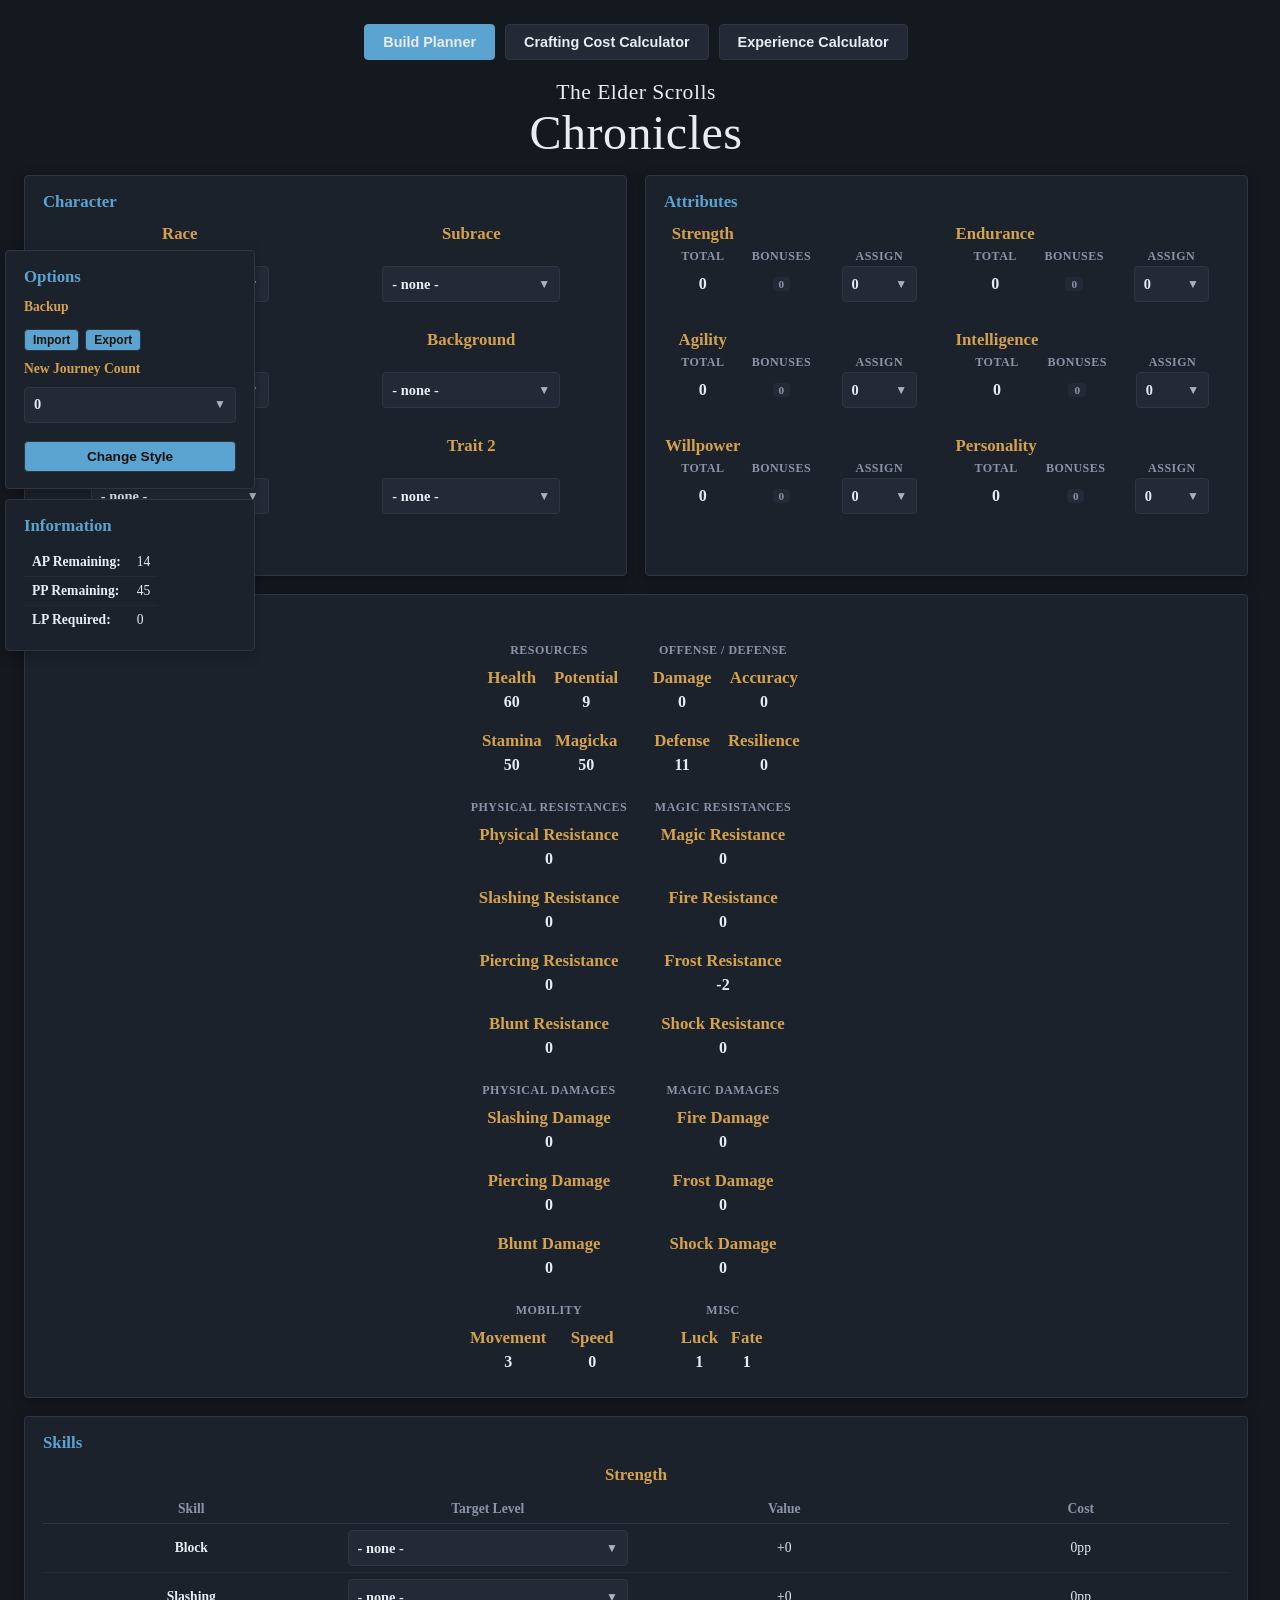
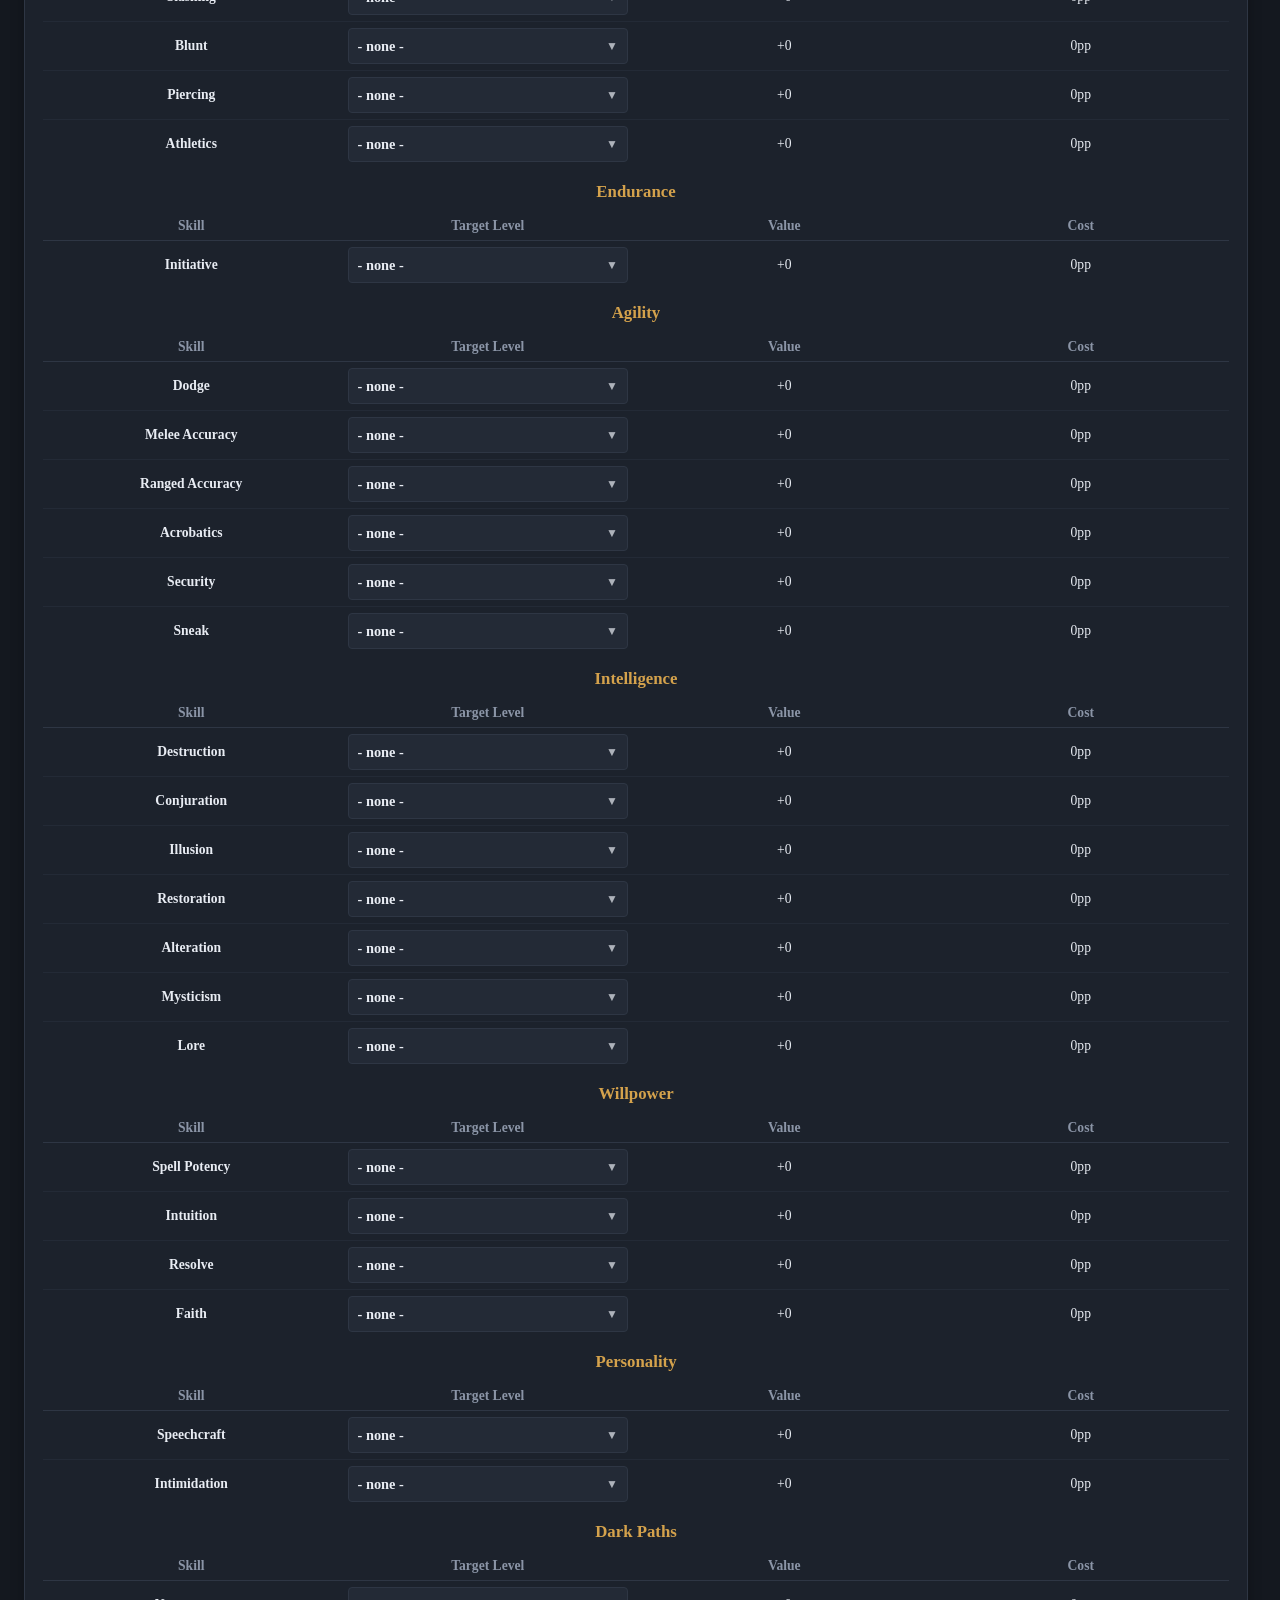
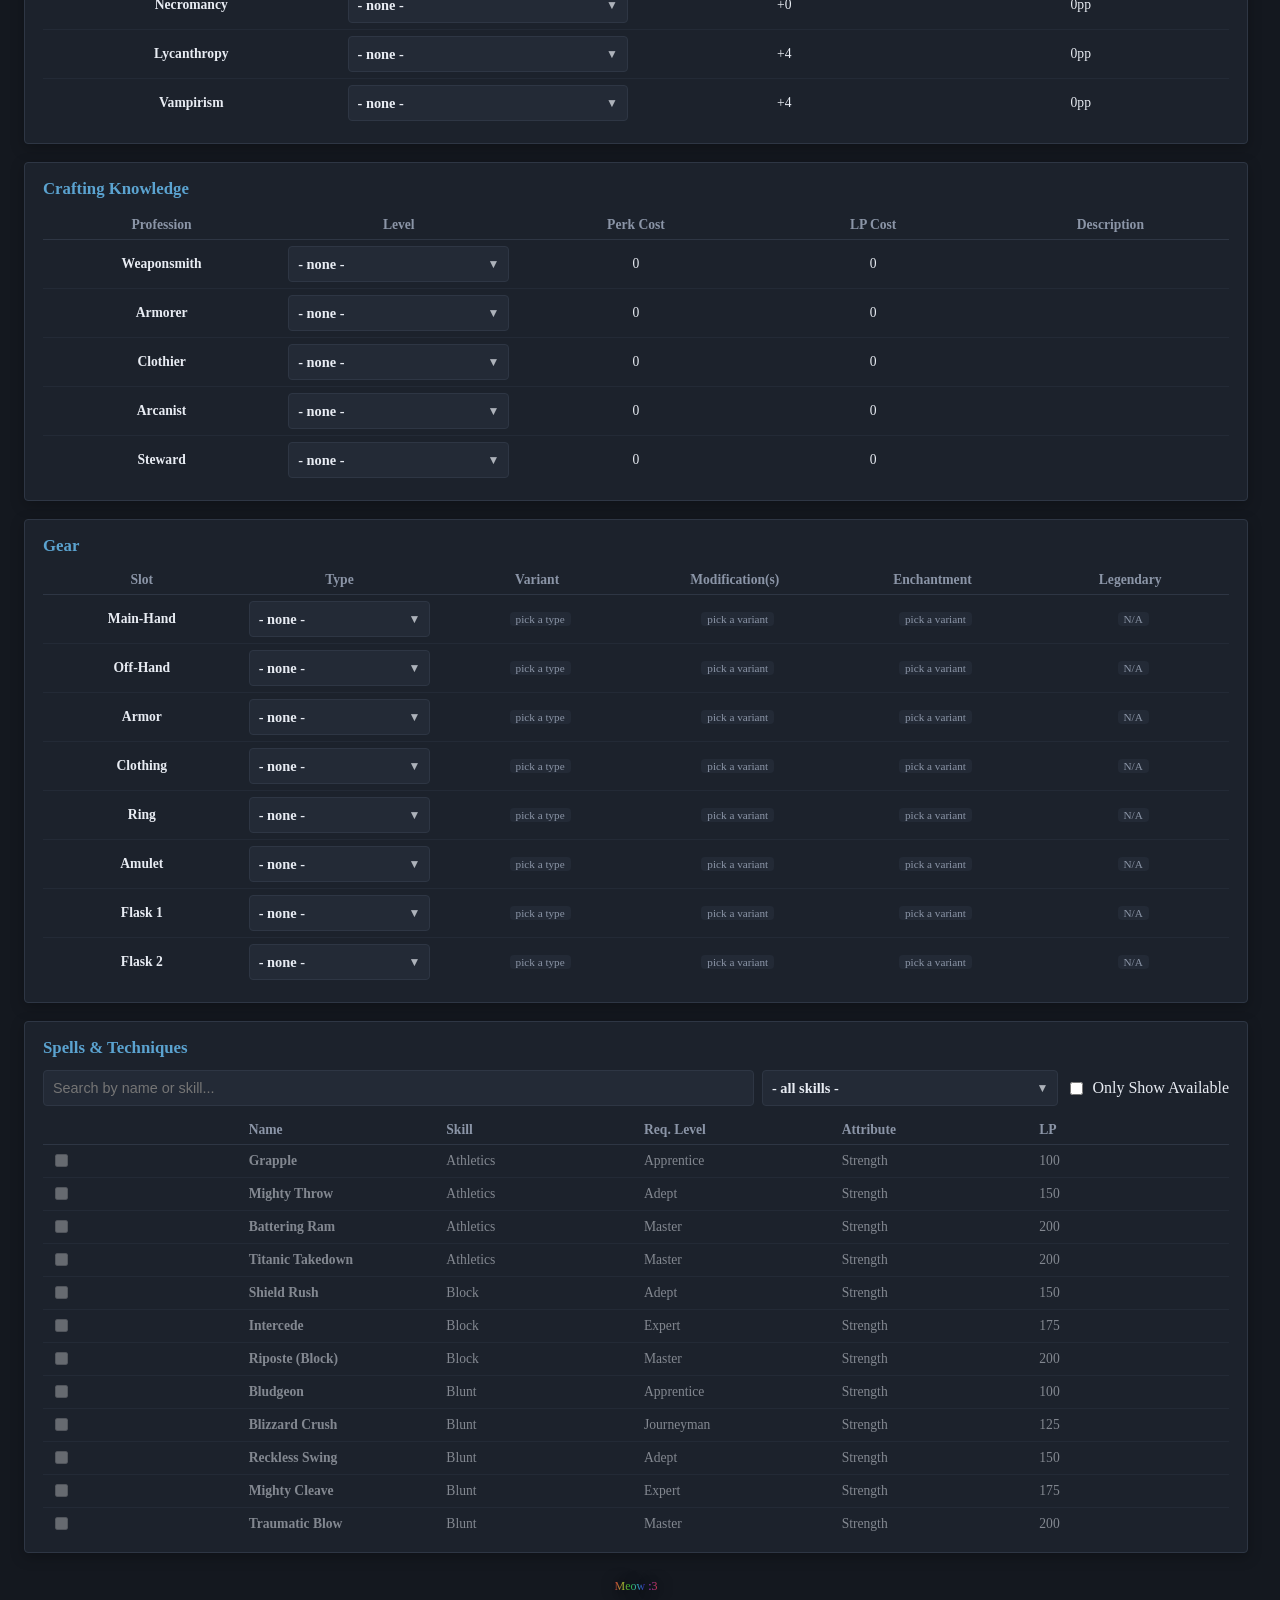
==== chronicles.html @ f2340f0d "Experience Calculator Update Fixed options not changing in experience calculator lol Updated look of" ====
<!DOCTYPE html>
<html lang="en">
	<head>
		<meta charset="UTF-8">
		<title>Elder Scrolls: Chronicles - Calculators</title>
		<link rel="stylesheet" href="chronicles.css">
	</head>

	<body>
		<!-- BACKGROUND -->
		<img class="bg-image" alt="" data-ssr-src-done="true" fetchpriority="high">

		<!-- PAGE TAB BUTTONS -->
		<div class="page-tabs">
			<button class="page-tab" data-page="page-planner">Build Planner</button>
			<button class="page-tab" data-page="page-craft">Crafting Cost Calculator</button>
			<button class="page-tab" data-page="page-xp">Experience Calculator</button>
		</div>

		<!-- HEADER -->
		<h1></h1>

		<!-- LEFT PANEL - OPTIONS -->
		<div class="grid side side-left">
			<div class="grid side-align">
				<div class="panel side-panel">
					<span>
						<h2>Options</h2>

						<div class="cz-include-toggles">
							<div class="field"><label class="cz-title">Backup</label></div>
							<div class="pill-btns">
								<button class="secondary small" id="importAllBtn">Import</button>
								<button class="secondary small" id="exportAllBtn">Export</button>
								<input type="file" id="importAllFile" accept="application/json" style="display: none;">
							</div>
						</div>

						<div class="cz-include-toggles" id="sideNewJourney">
							<div class="field"><label class="cz-title">New Journey Count</label></div>
							<select id="plNewJourneyCount">
								<option value="0">0</option>
								<option value="1">1</option>
								<option value="2">2</option>
							</select>
						</div>

						<div class="cz-include-toggles" id="sideIncludeCosts">
							<div class="field"><label class="cz-title">Cost Includes</label></div>
							<label class="cz-include-checkbox"><input type="checkbox" id="toggleMods" checked> Modifications</label>
							<label class="cz-include-checkbox"><input type="checkbox" id="toggleEnchant" checked> Enchantments</label>
							<label class="cz-include-checkbox"><input type="checkbox" id="toggleLegendary" checked> Legendary Effects</label>
						</div>
					</span>

					<button id="styleBtn">Change Style</button>
				</div>

				<div class="panel side-panel" id="sideStatsPanel">
					<span>
						<h2>Information</h2>
						<table class="remaining-table">
							<tbody>
								<tr>
									<td class="row-name">AP Remaining:</td>
									<td id="plAttrRemaining">0</td>
								</tr>
								<tr>
									<td class="row-name">PP Remaining:</td>
									<td id="plPerkRemaining">0</td>
								</tr>
								<tr>
									<td class="row-name">LP Required:</td>
									<td id="plLPRemaining">0</td>
								</tr>
							</tbody>
						</table>
					</span>
				</div>
			</div>
		</div>

		<!-- RIGHT PANEL - DEBUG -->
		<div class="grid side side-right" id="debugPanel">
			<div class="grid side-align">
				<div class="panel side-panel">
					<span>
						<h2>Debug</h2>
						<div class="scrollbox" id="debugLogBox">
							<div class="list-empty" id="debugLogEmpty">EMPTY</div>
							<div id="debugLogList"></div>
						</div>
					</span>
				</div>
			</div>
		</div>

		<div class="page" id="page-craft">
			<div class="grid">
				<!-- INVENTORY -->
				<div class="panel">
					<span>
						<h2>Inventory</h2>
						<div class="search-row" id="invSearchWrap">
							<select id="invSelect"></select>
							<input type="number" id="invQty" value="1" min="0">
							<button id="invAddBtn">Add</button>
						</div>
						<div class="scrollbox">
							<table id="invTable">
								<thead><tr><th>Item</th><th>Quantity</th><th></th></tr></thead>
								<tbody></tbody>
							</table>
							<div class="list-empty" id="invEmpty">EMPTY</div>
						</div>
					</span>
				</div>

				<!-- DESIRED GEAR -->
				<div class="panel">
					<span>
						<h2>Desired Gear</h2>
						<div class="search-row" id="desiredSearchWrap">
							<select id="desiredSelect"></select>
							<button id="desiredAddBtn">Add</button>
						</div>
						<div class="scrollbox" id="favBox">
							<div class="list-empty" id="favEmpty">EMPTY</div>
							<table id="favTable" style="display: none;">
								<tbody></tbody>
							</table>
						</div>
					</span>
				</div>

				<!-- REPAIR LIST -->
				<div class="panel">
					<span>
						<h2>To Repair</h2>
						<div class="search-row" id="repairSearchWrap">
							<select id="repairSelect"></select>
							<input type="number" id="repairQty" value="1" min="1">
							<button id="repairAddBtn">Add</button>
						</div>
						<div class="scrollbox">
							<table id="repairTable">
								<thead><tr><th>Item</th><th>Count</th><th></th></tr></thead>
								<tbody></tbody>
							</table>
							<div class="list-empty" id="repairEmpty">EMPTY</div>
						</div>
					</span>
					<span class="clear-buttons">
						<button class="secondary small" id="clearRepairBtn">Clear</button>
					</span>
				</div>

				<!-- CRAFT LIST -->
				<div class="panel">
					<span class="pre-buttons">
						<h2>To Craft</h2>
						<div class="scrollbox">
							<table id="craftTable">
								<thead><tr><th>Item</th><th>Quantity</th><th></th></tr></thead>
								<tbody></tbody>
							</table>
							<div class="list-empty" id="craftEmpty">EMPTY</div>
						</div>
					</span>
					<span class="bottom-buttons">
						<button class="secondary small" id="loadFavsBtn">Import Desired Gear</button>
						<button class="secondary small" id="clearCraftBtn">Clear</button>
					</span>
				</div>

				<!-- RESULTS -->
				<div class="panel full result-section">
					<h2>Results</h2>
					<div id="results"><div class="list-empty">Not calculated yet!</div></div>
				</div>
			</div>
		</div>

		<div class="page" id="page-xp">
			<!-- INPUT -->
			<div class="panel panel-center">
				<h2>Input</h2>
				<span>
					<div class="grid">
						<div class="field">
							<label class="field" for="curLevel">Current level</label>
							<input type="number" id="curLevel" min="0" max="19" value="0">
						</div>
						<div class="field">
							<label class="field" for="desLevel">Desired level</label>
							<input type="number" id="desLevel" min="1" max="20" value="20">
						</div>
						<div class="field">
							<label class="field" for="curXP">Current experience</label>
							<input type="number" id="curXP" min="0" value="0">
						</div>
						<div class="field">
							<label class="field" for="crisis">Crisis level</label>
							<input type="number" id="crisis" min="0" value="0">
						</div>
						<div class="field">
							<label class="field" for="energy">Energy per day</label>
							<input type="number" id="energy" min="1" max="10" value="3">
						</div>
						<div class="field">
							<label class="field" for="wellfed">Well-fed modifier (%)</label>
							<input type="number" id="wellfed" min="50" max="150" value="95">
						</div>
						<div class="field">
							<label class="field" for="encDifficulty">Encounter difficulty</label>
							<select id="encDifficulty">
								<option value="Easy">Easy (-2 Difficulty)</option>
								<option value="Medium" selected>Medium (+0 Difficulty)</option>
								<option value="Hard">Hard (+2 Difficulty, +1 Health)</option>
								<option value="Perilous">Perilous (+4 Difficulty, +2 Health)</option>
								<option value="Lethal">Lethal (+6 Difficulty, +3 Health)</option>
							</select>
						</div>
						<div class="field">
							<label class="field" for="biome">Biome</label>
							<select id="biome"><option value="">- any biome -</option></select>
						</div>
					</div>

					<div id="biomeWarning" class="warn-note" style="display: none"></div>

					<div class="xp-grid">
						<div class="field faction">
							<label class="field" for="faction">Faction (optional)</label>
							<select id="faction"><option value="">- no faction -</option></select>
						</div>

						<div class="toggle-row">
							<input class="weekly" type="checkbox" id="weeklyXP" checked>
							<label for="weeklyXP">Weekly experience bonus <span class="badge">+150 XP/week</span></label>
						</div>
					</div>
				</span>
			</div>

			<!-- FACTION INFO -->
			<div class="panel panel-center" id="questInfo">
				<h2>Faction Quests</h2>
				<table class="quest-table">
					<thead><tr><th>Quest</th><th>XP reward</th><th>Cooldown</th><th>XP/day avg</th></tr></thead>
					<tbody id="questRows"></tbody>
					<tfoot></tfoot>
				</table>
			</div>

			<!-- RESULTS -->
			<div class="panel panel-center">
				<h2>Results</h2>
				<div class="results" id="xpResults"></div>
			</div>
		</div>

		<div class="page" id="page-planner">
			<div class="grid">
				<!-- CHARACTER -->
				<div class="panel">
					<h2>Character</h2>
					<div class="field">
						<div class="grid">
							<div class="field">
								<div class="grid stat-grid-cell">
									<label for="plRace" class="field tag-field">Race</label>
									<div class="stat-group-title stat-grid-cell-prefix">&nbsp;</div>
									<select id="plRace" class="pl-attr-select"></select>
								</div>
							</div>
							<div class="field">
								<div class="grid stat-grid-cell">
									<label for="plSubrace" class="field tag-field">Subrace</label>
									<div class="stat-group-title stat-grid-cell-prefix">&nbsp;</div>
									<select id="plSubrace" class="pl-attr-select"></select>
								</div>
							</div>

							<div class="field">
								<div class="grid stat-grid-cell">
									<label for="plBirthsign" class="field tag-field">Birthsign</label>
									<div class="stat-group-title stat-grid-cell-prefix">&nbsp;</div>
									<select id="plBirthsign" class="pl-attr-select"></select>
								</div>
							</div>
							<div class="field">
								<div class="grid stat-grid-cell">
									<label for="plBackground" class="field tag-field">Background</label>
									<div class="stat-group-title stat-grid-cell-prefix">&nbsp;</div>
									<select id="plBackground" class="pl-attr-select"></select>
								</div>
							</div>

							<div class="field">
								<div class="grid stat-grid-cell">
									<label for="plTrait1" class="field tag-field">Trait 1</label>
									<div class="stat-group-title stat-grid-cell-prefix">&nbsp;</div>
									<select id="plTrait1" class="pl-attr-select"></select>
								</div>
							</div>
							<div class="field">
								<div class="grid stat-grid-cell">
									<label for="plTrait2" class="field tag-field">Trait 2</label>
									<div class="stat-group-title stat-grid-cell-prefix">&nbsp;</div>
									<select id="plTrait2" class="pl-attr-select"></select>
								</div>
							</div>
						</div>
					</div>

					<div class="body notes" id="plCharacterNotes"></div>
				</div>

				<!-- ATTRIBUTES -->
				<div class="panel">
					<h2>Attributes</h2>
					<div id="plAttrGrid" class="grid"></div>

					<div class="body notes">&nbsp;</div>
				</div>

				<!-- STATISTICS -->
				<div class="panel full">
					<h2>Character Stats</h2>
					<div id="plStatsGrid" class="grid"></div>
				</div>

				<!-- SKILLS -->
				<div class="panel full">
					<h2>Skills</h2>
					<div id="plSkillsGrid" class="grid"></div>
				</div>

				<!-- CRAFTING KNOWLEDGE -->
				<div class="panel full">
					<h2>Crafting Knowledge</h2>
					<table>
						<thead><tr>
							<th class="center-text">Profession</th>
							<th class="center-text">Level</th>
							<th class="center-text">Perk Cost</th>
							<th class="center-text">LP Cost</th>
							<th class="center-text">Description</th>
						</tr></thead>
						<tbody id="plCraftingBody"></tbody>
					</table>
				</div>

				<!-- GEAR -->
				<div class="panel full">
					<div class="actions-top">
						<h2 class="gear-title">Gear</h2>
						<button class="small" id="plSyncGearBtn" style="display: none;">Sync Gear to Crafting Calculator</button>
					</div>
					<table>
						<thead><tr>
							<th class="center-text">Slot</th>
							<th class="center-text">Type</th>
							<th class="center-text">Variant</th>
							<th class="center-text">Modification(s)</th>
							<th class="center-text">Enchantment</th>
							<th class="center-text">Legendary</th>
						</tr></thead>
						<tbody id="plGearBody"></tbody>
					</table>
				</div>

				<!-- SPELLS / TECHNIQUES -->
				<div class="panel full">
					<h2>Spells &amp; Techniques</h2>
					<div class="search-row">
						<input type="text" id="plSpellSearch" placeholder="Search by name or skill...">
						<select id="plSpellSkillFilter"><option value="">- all skills -</option></select>
						<label class="cz-include-checkbox"><input type="checkbox" id="plSpellBuyableOnly"> Only Show Available</label>
					</div>
					<div class="scrollbox spell-scrollbox">
						<table>
							<thead><tr><th></th><th>Name</th><th>Skill</th><th>Req. Level</th><th>Attribute</th><th>LP</th></tr></thead>
							<tbody id="plSpellsBody"></tbody>
						</table>
					</div>
				</div>
			</div>
		</div>

		<footer><span class="block-line debug-toggle" id="debugToggleBtn">Meow :3</span></footer>

		<!-- HTML PREFIX -->
		<script>
			function html(strings, ...values) {
				return strings.reduce((acc, str, i) => {
					const v = values[i];
					return acc + str + (Array.isArray(v) ? v.join('') : (v ?? ''));
				}, '');
			}
		</script>

		<!-- GLOBAL CONSTANTS -->
		<script>
			const noneDisplay = '- none -';
		</script>

		<!-- GLOBAL RPR AND STAT VARIABLES -->
		<script>
			let CATEGORY_EVERYTHING				= ['Light Armor', 'Medium Armor', 'Heavy Armor', 'Robes', 'Clothes', 'Rings', 'Amulets', 'Shields', 'Talismans', 'Flasks'];
			let CATEGORY_ALLWEAPONS				= ['1H Weapons, 2H Weapons, Bows, Staves'];
			let CATEGORY_ALLWEARABLES			= ['Light Armor', 'Medium Armor', 'Heavy Armor', 'Robes', 'Clothes', 'Rings', 'Amulets'];
			let CATEGORY_ALLWEARABLES_NOCLOTHES	= ['Light Armor', 'Medium Armor', 'Heavy Armor', 'Robes', 'Rings', 'Amulets'];
			let CATEGORY_ABILITIES				= ['Rings', 'Amulets', 'Staves', 'Clothes', 'Flasks'];
			let LEGENDARY_COST					= ['10 Filled Soul Gem', '10 Diamond', '3 Ruby', '3 Sapphire', '3 Emerald'];

			const EMBEDDED_DATA = {
				items: {
					gear: {
						'Light Armor': {
							'Hide Armor':						{ tier: '1',	upgrades: 'Leather Armor',					recipe: ['10 Jute'],																			mod: ['5 Jute'],															repair: ['2 Jute'],									stats: '+2 Dodge, +1 Magic Resistance, -2 Slashing Resistance' },
							'Fur Armor':						{ tier: '1',	upgrades: 'Hardscale Armor',				recipe: ['10 Flax'],																			mod: ['5 Flax'],															repair: ['2 Flax'],									stats: '+2 Dodge, +1 Magic Resistance, -2 Slashing Resistance' },
							'Leather Armor':					{ tier: '2',	upgrades: 'Chitin Armor',					recipe: ['Hide Armor', '4 Kreshfibre, 6 Jute'],													mod: ['3 Kreshfibre', '5 Jute'],											repair: ['2 Kreshfibre', '1 Jute'],					stats: '+2 Dodge, +1 Magic Resistance, +2 Blunt Resistance, -1 Slashing Resistance' },
							'Hardscale Armor':					{ tier: '2',	upgrades: 'Moonscale Armor',				recipe: ['Fur Armor', '4 Ebonthread, 6 Flax'],													mod: ['3 Ebonthread', '5 Flax'],											repair: ['2 Ebonthread', '1 Flax'],					stats: '+2 Dodge, +1 Magic Resistance, +2 Blunt Resistance, +1 Piercing Resistance, -2 Slashing Resistance' },
							'Chitin Armor':						{ tier: '3',	upgrades: 'Glass Armor',					recipe: ['Leather Armor', '4 Silverlinen, 6 Kreshfibre, 6 Jute'],								mod: ['3 Silverlinen', '4 Kreshfibre, 4 Jute'],								repair: ['2 Silverlinen', '1 Kreshfibre'],			stats: '+3 Dodge, +1 Magic Resistance, +3 Blunt Resistance, +1 Frost Resistance, +1 Shock Resistance' },
							'Moonscale Armor':					{ tier: '3',	upgrades: 'Ebonscale Armor',				recipe: ['Hardscale Armor', '4 Ironthread, 6 Ebonthread, 6 Flax'],								mod: ['3 Ironthread', '4 Ebonthread, 4 Flax'],								repair: ['2 Ironthread', '1 Ebonthread'],			stats: '+3 Dodge, +1 Magic Resistance, +3 Blunt Resistance, +2 Piercing Resistance, +1 Frost Resistance, +1 Shock Resistance, -2 Slashing Resistance' },
							'Glass Armor':						{ tier: '4',	upgrades: 'N/A',							recipe: ['Chitin Armor', '5 Ancestor-Moth Silk, 10 Silverlinen, 10 Kreshfibre'],				mod: ['5 Ancestor-Moth Silk', '5 Silverlinen, 5 Kreshfibre'],				repair: ['2 Ancestor-Moth Silk', '1 Silverlinen'],	stats: '+4 Dodge, +1 Magic Resistance, +4 Blunt Resistance, +1 Slashing Resistance, +2 Frost Resistance, +2 Shock Resistance' },
							'Ebonscale Armor':					{ tier: '4',	upgrades: 'N/A',							recipe: ['Moonscale Armor', '5 Void Velvet, 10 Ironthread, 10 Ebonthread'],						mod: ['5 Void Velvet', '5 Ironthread, 5 Ebonthread'],						repair: ['2 Void Velvet', '1 Ironthread'],			stats: '+4 Dodge, +1 Magic Resistance, +4 Blunt Resistance, +3 Piercing Resistance, +2 Frost Resistance, +2 Shock Resistance, -2 Slashing Resistance' },
						},
						'Medium Armor': {
							'Padded Hide Cuirass':				{ tier: '1',	upgrades: 'Thick Leather Cuirass',			recipe: ['10 Jute'],																			mod: ['5 Jute'],															repair: ['2 Jute'],									stats: '+1 Defense, +1 Piercing Resistance, +1 Slashing Resistance' },
							'Padded Fur Cuirass':				{ tier: '1',	upgrades: 'Thick Hardscale Cuirass',		recipe: ['10 Flax'],																			mod: ['5 Flax'],															repair: ['2 Flax'],									stats: '+1 Defense, +1 Piercing Resistance, +1 Blunt Resistance' },
							'Thick Leather Cuirass':			{ tier: '2',	upgrades: 'Padded Chitin Armor',			recipe: ['Padded Hide Cuirass', '4 Kreshfibre, 6 Jute'],										mod: ['3 Kreshfibre', '5 Jute'],											repair: ['2 Kreshfibre', '1 Jute'],					stats: '+1 Defense, +1 Physical Resistance, +1 Piercing Resistance, +1 Slashing Resistance' },
							'Thick Hardscale Cuirass':			{ tier: '2',	upgrades: 'Padded Moonscale Armor',			recipe: ['Padded Fur Cuirass', '4 Ebonthread, 6 Flax'],											mod: ['3 Ebonthread', '5 Flax'],											repair: ['2 Ebonthread', '1 Flax'],					stats: '+1 Defense, +1 Physical Resistance, +1 Piercing Resistance, +1 Blunt Resistance' },
							'Padded Chitin Armor':				{ tier: '3',	upgrades: 'Reinforced Glass Armor',			recipe: ['Thick Leather Cuirass', '4 Silverlinen, 6 Kreshfibre, 6 Jute'],						mod: ['3 Silverlinen', '4 Kreshfibre, 4 Jute'],								repair: ['2 Silverlinen', '1 Kreshfibre'],			stats: '+2 Defense, +2 Physical Resistance, +1 Piercing Resistance, +1 Slashing Resistance, +2 Fire Resistance, +2 Shock Resistance, +1 Resilience' },
							'Padded Moonscale Armor':			{ tier: '3',	upgrades: 'Reinforced Ebonscale Armor',		recipe: ['Thick Hardscale Cuirass', '4 Ironthread, 6 Ebonthread, 6 Flax'],						mod: ['3 Ironthread', '4 Ebonthread, 4 Flax'],								repair: ['2 Ironthread', '1 Ebonthread'],			stats: '+2 Defense, +2 Physical Resistance, +1 Piercing Resistance, +1 Blunt Resistance, +2 Fire Resistance, +2 Shock Resistance, +1 Resilience' },
							'Reinforced Glass Armor':			{ tier: '4',	upgrades: 'N/A',							recipe: ['Padded Chitin Armor', '5 Ancestor-Moth Silk, 10 Silverlinen, 10 Kreshfibre'],			mod: ['5 Ancestor-Moth Silk', '5 Silverlinen, 5 Kreshfibre'],				repair: ['2 Ancestor-Moth Silk', '1 Silverlinen'],	stats: '+3 Defense, +2 Physical Resistance, +1 Magic Resistance, +3 Piercing Resistance, +2 Slashing Resistance, +3 Fire Resistance, +3 Shock Resistance, +1 Resilience' },
							'Reinforced Ebonscale Armor':		{ tier: '4',	upgrades: 'N/A',							recipe: ['Padded Moonscale Armor', '5 Void Velvet, 10 Ironthread, 10 Ebonthread'],				mod: ['5 Void Velvet', '5 Ironthread, 5 Ebonthread'],						repair: ['2 Void Velvet', '1 Ironthread'],			stats: '+3 Defense, +2 Physical Resistance, +1 Magic Resistance, +4 Piercing Resistance, +2 Blunt Resistance, +2 Fire Resistance, +2 Shock Resistance, +1 Resilience' },
						},
						'Heavy Armor': {
							'Banded Iron Armor':				{ tier: '1',	upgrades: 'Moonstone Armor',				recipe: ['10 Iron'],																			mod: ['5 Iron'],															repair: ['2 Iron'],									stats: '+1 Physical Resistance, +2 Resilience, +2 Slashing Resistance, +1 Piercing Resistance, +1 Blunt Resistance' },
							'Steel Armor':						{ tier: '1',	upgrades: 'Orichalc Armor',					recipe: ['10 Corundum'],																		mod: ['5 Corundum'],														repair: ['2 Corundum'],								stats: '+1 Physical Resistance, +2 Resilience, +2 Slashing Resistance, +2 Piercing Resistance' },
							'Moonstone Armor':					{ tier: '2',	upgrades: 'Malachite Armor',				recipe: ['Banded Iron Armor', '4 Moonstone, 6 Iron'],											mod: ['3 Moonstone', '5 Iron'],												repair: ['2 Moonstone', '1 Iron'],					stats: '+2 Physical Resistance, +2 Resilience, +3 Slashing Resistance, +1 Piercing Resistance, +1 Blunt Resistance' },
							'Orichalc Armor':					{ tier: '2',	upgrades: 'Ebony Armor',					recipe: ['Steel Armor', '4 Orichalcum, 6 Corundum'],											mod: ['3 Orichalcum', '5 Corundum'],										repair: ['2 Orichalcum', '1 Corundum'],				stats: '+2 Physical Resistance, +2 Resilience, +2 Slashing Resistance, +2 Piercing Resistance' },
							'Malachite Armor':					{ tier: '3',	upgrades: 'Mithril Armor',					recipe: ['Moonstone Armor', '4 Malachite, 6 Moonstone, 6 Iron'],								mod: ['3 Malachite', '4 Moonstone, 4 Iron'],								repair: ['2 Malachite', '1 Moonstone'],				stats: '+1 Block, +3 Physical Resistance, +2 Magic Resistance, +3 Resilience, +3 Slashing Resistance, +1 Piercing Resistance, +1 Blunt Resistance, +2 Fire Resistance, +2 Frost Resistance' },
							'Ebony Armor':						{ tier: '3',	upgrades: 'Adamantium Armor',				recipe: ['Orichalc Armor', '4 Ebony, 6 Orichalcum, 6 Corundum'],								mod: ['3 Ebony', '4 Orichalcum, 4 Corundum'],								repair: ['2 Ebony', '1 Orichalcum'],				stats: '+1 Block, +3 Physical Resistance, +2 Magic Resistance, +3 Resilience, +4 Slashing Resistance, +4 Piercing Resistance, +1 Fire Resistance, +1 Frost Resistance' },
							'Mithril Armor':					{ tier: '4',	upgrades: 'N/A',							recipe: ['Malachite Armor', '5 Mithril, 10 Malachite, 10 Moonstone'],							mod: ['5 Mithril', '5 Malachite, 5 Moonstone'],								repair: ['2 Mithril', '1 Malachite'],				stats: '+2 Block, +4 Physical Resistance, +4 Magic Resistance, +3 Resilience, +4 Slashing Resistance, +1 Piercing Resistance, +1 Blunt Resistance, +3 Fire Resistance, +4 Frost Resistance' },
							'Adamantium Armor':					{ tier: '4',	upgrades: 'N/A',							recipe: ['Ebony Armor', '5 Adamantium, 10 Ebony, 10 Orichalcum'],								mod: ['5 Adamantium', '5 Ebony, 5 Orichalcum'],								repair: ['2 Adamantium', '1 Ebony'],				stats: '+2 Block, +4 Physical Resistance, +4 Magic Resistance, +3 Resilience, +4 Slashing Resistance, +4 Piercing Resistance, +2 Fire Resistance, +2 Frost Resistance' },
						},
						'Robes': {
							'Cotton Robes':						{ tier: '1',	upgrades: 'Silken Robes',					recipe: ['10 Jute'],																			mod: ['5 Jute'],															repair: ['2 Jute'],									stats: '+1 Magic Resistance' },
							'Linen Robes':						{ tier: '1',	upgrades: 'Woolen Robes',					recipe: ['10 Flax'],																			mod: ['5 Flax'],															repair: ['2 Flax'],									stats: '+1 Blunt Resistance' },
							'Silken Robes':						{ tier: '2',	upgrades: 'Gossamer Robes',					recipe: ['Cotton Robes', '4 Kreshfibre, 6 Jute'],												mod: ['3 Kreshfibre', '5 Jute'],											repair: ['2 Kreshfibre', '1 Jute'],					stats: '+2 Magic Resistance, +1 Blunt Resistance' },
							'Woolen Robes':						{ tier: '2',	upgrades: 'Thick Woolen Robes',				recipe: ['Linen Robes', '4 Ebonthread, 6 Flax'],												mod: ['3 Ebonthread', '5 Flax'],											repair: ['2 Ebonthread', '1 Flax'],					stats: '+1 Spell Potency, +1 Magic Resistance, +1 Blunt Resistance' },
							'Gossamer Robes':					{ tier: '3',	upgrades: 'Exquisite Velvet Robes',			recipe: ['Silken Robes', '4 Silverlinen, 6 Kreshfibre, 6 Jute'],								mod: ['3 Silverlinen', '4 Kreshfibre, 4 Jute'],								repair: ['2 Silverlinen', '1 Kreshfibre'],			stats: '+1 Defense, +1 Dodge, +3 Magic Resistance, +1 Physical Resistance, +1 Blunt Resistance' },
							'Thick Woolen Robes':				{ tier: '3',	upgrades: 'Exquisite Silk Robes',			recipe: ['Woolen Robes', '4 Ironthread, 6 Ebonthread, 6 Flax'],									mod: ['3 Ironthread', '4 Ebonthread, 4 Flax'],								repair: ['2 Ironthread', '1 Ebonthread'],			stats: '+1 Defense, +1 Spell Potency, +2 Magic Resistance, +1 Physical Resistance, +1 Blunt Resistance' },
							'Exquisite Silk Robes':				{ tier: '4',	upgrades: 'N/A',							recipe: ['Gossamer Robes', '5 Ancestor-Moth Silk, 10 Silverlinen, 10 Kreshfibre'],				mod: ['5 Ancestor-Moth Silk', '5 Silverlinen, 5 Kreshfibre'],				repair: ['2 Ancestor-Moth Silk', '1 Silverlinen'],	stats: '+1 Defense, +2 Dodge, +4 Magic Resistance, +1 Physical Resistance, +2 Blunt Resistance, +1 Resilience, +1 Potential' },
							'Exquisite Velvet Robes':			{ tier: '4',	upgrades: 'N/A',							recipe: ['Thick Woolen Robes', '5 Void Velvet, 10 Ironthread, 10 Ebonthread'],					mod: ['5 Void Velvet', '5 Ironthread, 5 Ebonthread'],						repair: ['2 Void Velvet', '1 Ironthread'],			stats: '+1 Defense, +2 Spell Potency, +2 Magic Resistance, +1 Physical Resistance, +2 Blunt Resistance, +1 Resilience, +1 Potential' },
						},
						'Clothes': {
							'Cotton Clothes':					{ tier: '1',	upgrades: 'Silken Clothes',					recipe: ['10 Jute'],																			mod: ['5 Jute'],															repair: ['2 Jute'],									stats: 'N/A' },
							'Linen Clothes':					{ tier: '1',	upgrades: 'Woolen Clothes',					recipe: ['10 Flax'],																			mod: ['5 Flax'],															repair: ['2 Flax'],									stats: 'N/A' },
							'Silken Finery':					{ tier: '2',	upgrades: 'Gossamer Clothes',				recipe: ['Cotton Clothes', '4 Kreshfibre, 6 Jute'],												mod: ['3 Kreshfibre', '5 Jute'],											repair: ['2 Kreshfibre', '1 Jute'],					stats: '+1 Initiative' },
							'Woolen Finery':					{ tier: '2',	upgrades: 'Thick Woolen Clothes',			recipe: ['Linen Clothes', '4 Ebonthread, 6 Flax'],												mod: ['3 Ebonthread', '5 Flax'],											repair: ['2 Ebonthread', '1 Flax'],					stats: '+1 Intuition' },
							'Gossamer Finery':					{ tier: '3',	upgrades: 'Exquisite Silk Regalia',			recipe: ['Silken Finery', '4 Silverlinen, 6 Kreshfibre, 6 Jute'],								mod: ['3 Silverlinen', '4 Kreshfibre, 4 Jute'],								repair: ['2 Silverlinen', '1 Kreshfibre'],			stats: '+2 Initiative, +1 Speechcraft' },
							'Thick Woolen Finery':				{ tier: '3',	upgrades: 'Exquisite Velvet Regalia',		recipe: ['Woolen Finery', '4 Ironthread, 6 Ebonthread, 6 Flax'],								mod: ['3 Ironthread', '4 Ebonthread, 4 Flax'],								repair: ['2 Ironthread', '1 Ebonthread'],			stats: '+1 Intuition, +1 Speechcraft' },
							'Exquisite Silk Regalia':			{ tier: '4',	upgrades: 'N/A',							recipe: ['Gossamer Finery', '5 Ancestor-Moth Silk, 10 Silverlinen, 10 Kreshfibre'],				mod: ['5 Ancestor-Moth Silk', '5 Silverlinen, 5 Kreshfibre'],				repair: ['2 Ancestor-Moth Silk', '1 Silverlinen'],	stats: '+1 Luck, +3 Initiative, +2 Speechcraft, +1 Intuition, +1 Intimidation' },
							'Exquisite Velvet Regalia':			{ tier: '4',	upgrades: 'N/A',							recipe: ['Thick Woolen Finery', '5 Void Velvet, 10 Ironthread, 10 Ebonthread'],					mod: ['5 Void Velvet', '5 Ironthread, 5 Ebonthread'],						repair: ['2 Void Velvet', '1 Ironthread'],			stats: '+1 Luck, +2 Intuition, +2 Speechcraft, +1 Initiative, +1 Intimidation' },
						},
						'Staves': {
							'Maple Staff of Fire':				{ tier: '1',	upgrades: 'Beech Staff of Fire',			recipe: ['10 Maple'],																			mod: ['5 Maple'],															repair: ['2 Maple'],								stats: '+1 Fire Damage, +1 Spell Potency, -1 Frost Damage, -1 Shock Damage' },
							'Maple Staff of Frost':				{ tier: '1',	upgrades: 'Beech Staff of Frost',			recipe: ['10 Maple'],																			mod: ['5 Maple'],															repair: ['2 Maple'],								stats: '+1 Frost Damage, +1 Spell Potency, -1 Fire Damage, -1 Shock Damage' },
							'Maple Staff of Shock':				{ tier: '1',	upgrades: 'Beech Staff of Shock',			recipe: ['10 Maple'],																			mod: ['5 Maple'],															repair: ['2 Maple'],								stats: '+1 Shock Damage, +1 Spell Potency, -1 Fire Damage, -1 Frost Damage' },
							'Hickory Staff of Fire':			{ tier: '1',	upgrades: 'Oak Staff of Fire',				recipe: ['10 Hickory'],																			mod: ['5 Hickory'],															repair: ['2 Hickory'],								stats: '+1 Fire Damage, +1 Fire Resistance, -1 Frost Damage, -1 Shock Damage' },
							'Hickory Staff of Frost':			{ tier: '1',	upgrades: 'Oak Staff of Frost',				recipe: ['10 Hickory'],																			mod: ['5 Hickory'],															repair: ['2 Hickory'],								stats: '+1 Frost Damage, +1 Frost Resistance, -1 Fire Damage, -1 Shock Damage' },
							'Hickory Staff of Shock':			{ tier: '1',	upgrades: 'Oak Staff of Shock',				recipe: ['10 Hickory'],																			mod: ['5 Hickory'],															repair: ['2 Hickory'],								stats: '+1 Shock Damage, +1 Shock Resistance, -1 Fire Damage, -1 Frost Damage' },
							'Beech Staff of Fire':				{ tier: '2',	upgrades: 'Ash Staff of Fire',				recipe: ['Maple Staff of Fire', '4 Beech, 6 Maple'],											mod: ['3 Beech', '5 Maple'],												repair: ['2 Beech', '1 Maple'],						stats: '+2 Fire Damage, +1 All Spell Schools, +1 Spell Potency, -2 Frost Damage, -2 Shock Damage' },
							'Beech Staff of Frost':				{ tier: '2',	upgrades: 'Ash Staff of Frost',				recipe: ['Maple Staff of Frost', '4 Beech, 6 Maple'],											mod: ['3 Beech', '5 Maple'],												repair: ['2 Beech', '1 Maple'],						stats: '+2 Frost Damage, +1 All Spell Schools, +1 Spell Potency, -2 Fire Damage, -2 Shock Damage' },
							'Beech Staff of Shock':				{ tier: '2',	upgrades: 'Ash Staff of Shock',				recipe: ['Maple Staff of Shock', '4 Beech, 6 Maple'],											mod: ['3 Beech', '5 Maple'],												repair: ['2 Beech', '1 Maple'],						stats: '+2 Shock Damage, +1 All Spell Schools, +1 Spell Potency, -2 Fire Damage, -2 Frost Damage' },
							'Oak Staff of Fire':				{ tier: '2',	upgrades: 'Yew Staff of Fire',				recipe: ['Hickory Staff of Fire', '4 Oak, 6 Hickory'],											mod: ['3 Oak', '5 Hickory'],												repair: ['2 Oak', '1 Hickory'],						stats: '+2 Fire Damage, +1 All Spell Schools, +1 Fire Resistance, -2 Frost Damage, -2 Shock Damage' },
							'Oak Staff of Frost':				{ tier: '2',	upgrades: 'Yew Staff of Frost',				recipe: ['Hickory Staff of Frost', '4 Oak, 6 Hickory'],											mod: ['3 Oak', '5 Hickory'],												repair: ['2 Oak', '1 Hickory'],						stats: '+2 Frost Damage, +1 All Spell Schools, +1 Frost Resistance, -2 Fire Damage, -2 Shock Damage' },
							'Oak Staff of Shock':				{ tier: '2',	upgrades: 'Yew Staff of Shock',				recipe: ['Hickory Staff of Shock', '4 Oak, 6 Hickory'],											mod: ['3 Oak', '5 Hickory'],												repair: ['2 Oak', '1 Hickory'],						stats: '+2 Shock Damage, +1 All Spell Schools, +1 Shock Resistance, -2 Fire Damage, -2 Frost Damage' },
							'Ash Staff of Fire':				{ tier: '3',	upgrades: 'Ruby Ash Staff of Fire',			recipe: ['Beech Staff of Fire', '4 Ash, 6 Beech, 6 Maple'],										mod: ['3 Ash', '4 Beech, 4 Maple'],											repair: ['2 Ash', '1 Beech'],						stats: '+3 Fire Damage, +1 All Spell Schools, +1 Spell Potency, -2 Frost Damage, -2 Shock Damage' },
							'Ash Staff of Frost':				{ tier: '3',	upgrades: 'Ruby Ash Staff of Frost',		recipe: ['Beech Staff of Frost', '4 Ash, 6 Beech, 6 Maple'],									mod: ['3 Ash', '4 Beech, 4 Maple'],											repair: ['2 Ash', '1 Beech'],						stats: '+3 Frost Damage, +1 All Spell Schools, +1 Spell Potency, -2 Fire Damage, -2 Shock Damage' },
							'Ash Staff of Shock':				{ tier: '3',	upgrades: 'Ruby Ash Staff of Shock',		recipe: ['Beech Staff of Shock', '4 Ash, 6 Beech, 6 Maple'],									mod: ['3 Ash', '4 Beech, 4 Maple'],											repair: ['2 Ash', '1 Beech'],						stats: '+3 Shock Damage, +1 All Spell Schools, +1 Spell Potency, -2 Fire Damage, -2 Frost Damage' },
							'Yew Staff of Fire':				{ tier: '3',	upgrades: 'Nightwood Staff of Fire',		recipe: ['Oak Staff of Fire', '4 Yew, 6 Oak, 6 Hickory'],										mod: ['3 Yew', '4 Oak, 4 Hickory'],											repair: ['2 Yew', '1 Oak'],							stats: '+3 Fire Damage, +1 All Spell Schools, +1 Magic Resistance, +1 Fire Resistance, -2 Frost Damage, -2 Shock Damage' },
							'Yew Staff of Frost':				{ tier: '3',	upgrades: 'Nightwood Staff of Frost',		recipe: ['Oak Staff of Frost', '4 Yew, 6 Oak, 6 Hickory'],										mod: ['3 Yew', '4 Oak, 4 Hickory'],											repair: ['2 Yew', '1 Oak'],							stats: '+3 Frost Damage, +1 All Spell Schools, +1 Magic Resistance, +1 Frost Resistance, -2 Fire Damage, -2 Shock Damage' },
							'Yew Staff of Shock':				{ tier: '3',	upgrades: 'Nightwood Staff of Shock',		recipe: ['Oak Staff of Shock', '4 Yew, 6 Oak, 6 Hickory'],										mod: ['3 Yew', '4 Oak, 4 Hickory'],											repair: ['2 Yew', '1 Oak'],							stats: '+3 Shock Damage, +1 All Spell Schools, +1 Magic Resistance, +1 Shock Resistance, -2 Fire Damage, -2 Frost Damage' },
							'Ruby Ash Staff of Fire':			{ tier: '4',	upgrades: 'N/A',							recipe: ['Ash Staff of Fire', '5 Ruby Ash, 10 Ash, 10 Beech'],									mod: ['5 Ruby Ash', '5 Ash, 5 Beech'],										repair: ['2 Ruby Ash', '1 Ash'],					stats: '+3 Fire Damage, +2 All Spell Schools, +2 Spell Potency, -2 Frost Damage, -2 Shock Damage' },
							'Ruby Ash Staff of Frost':			{ tier: '4',	upgrades: 'N/A',							recipe: ['Ash Staff of Frost', '5 Ruby Ash, 10 Ash, 10 Beech'],									mod: ['5 Ruby Ash', '5 Ash, 5 Beech'],										repair: ['2 Ruby Ash', '1 Ash'],					stats: '+3 Frost Damage, +2 All Spell Schools, +2 Spell Potency, -2 Fire Damage, -2 Shock Damage' },
							'Ruby Ash Staff of Shock':			{ tier: '4',	upgrades: 'N/A',							recipe: ['Ash Staff of Shock', '5 Ruby Ash, 10 Ash, 10 Beech'],									mod: ['5 Ruby Ash', '5 Ash, 5 Beech'],										repair: ['2 Ruby Ash', '1 Ash'],					stats: '+3 Shock Damage, +2 All Spell Schools, +2 Spell Potency, -2 Fire Damage, -2 Frost Damage' },
							'Nightwood Staff of Fire':			{ tier: '4',	upgrades: 'N/A',							recipe: ['Yew Staff of Fire', '5 Nightwood, 10 Yew, 10 Oak'],									mod: ['5 Nightwood', '5 Yew, 5 Oak'],										repair: ['2 Nightwood', '1 Yew'],					stats: '+3 Fire Damage, +2 All Spell Schools, +2 Magic Resistance, +2 Frost Resistance, -2 Frost Damage, -2 Shock Damage' },
							'Nightwood Staff of Frost':			{ tier: '4',	upgrades: 'N/A',							recipe: ['Yew Staff of Frost', '5 Nightwood, 10 Yew, 10 Oak'],									mod: ['5 Nightwood', '5 Yew, 5 Oak'],										repair: ['2 Nightwood', '1 Yew'],					stats: '+3 Frost Damage, +2 All Spell Schools, +2 Magic Resistance, +2 Frost Resistance, -2 Fire Damage, -2 Shock Damage' },
							'Nightwood Staff of Shock':			{ tier: '4',	upgrades: 'N/A',							recipe: ['Yew Staff of Shock', '5 Nightwood, 10 Yew, 10 Oak'],									mod: ['5 Nightwood', '5 Yew, 5 Oak'],										repair: ['2 Nightwood', '1 Yew'],					stats: '+3 Shock Damage, +2 All Spell Schools, +2 Magic Resistance, +2 Shock Resistance, -2 Fire Damage, -2 Frost Damage' },
						},
						'Shields': {
							'Banded Iron Shield':				{ tier: '1',	upgrades: 'Moonstone Shield',				recipe: ['5 Iron', '5 Maple'],																	mod: ['2 Iron', '2 Maple'],													repair: ['1 Iron', '1 Maple'],						stats: '+1 Defense' },
							'Steel Shield':						{ tier: '1',	upgrades: 'Orichalc Shield',				recipe: ['5 Corundum', '5 Hickory'],															mod: ['2 Corundum', '2 Hickory'],											repair: ['1 Corundum', '1 Hickory'],				stats: '+1 Block' },
							'Moonstone Shield':					{ tier: '2',	upgrades: 'Glass Shield',					recipe: ['Banded Iron Shield', '2 Moonstone, 2 Beech, 3 Iron, 3 Maple'],						mod: ['1 Moonstone', '1 Beech, 2 Iron, 2 Maple'],							repair: ['1 Moonstone', '1 Beech, 1 Iron'],			stats: '+1 Defense, +1 Shock Resistance' },
							'Orichalc Shield':					{ tier: '2',	upgrades: 'Ebony Shield',					recipe: ['Steel Shield', '2 Orichalcum, 2 Oak, 3 Corundum, 3 Hickory'],							mod: ['1 Orichalcum', '1 Oak, 2 Corundum, 2 Hickory'],						repair: ['1 Orichalcum', '1 Oak, 1 Corundum'],		stats: '+1 Block, +1 Slashing Resistance' },
							'Glass Shield':						{ tier: '3',	upgrades: 'Mithril Shield',					recipe: ['Moonstone Shield', '2 Malachite, 2 Ash, 3 Moonstone, 3 Beech, 3 Iron, 3 Maple'],		mod: ['1 Malachite', '1 Ash, 2 Moonstone, 2 Beech, 2 Iron, 2 Maple'],		repair: ['1 Malachite', '1 Ash, 1 Moonstone'],		stats: '+1 Defense, +1 Block, +2 Shock Resistance, +2 Piercing Resistance' },
							'Ebony Shield':						{ tier: '3',	upgrades: 'Adamantium Shield',				recipe: ['Orichalc Shield', '2 Ebony, 2 Yew, 3 Orichalcum, 3 Oak, 3 Corundum, 3 Hickory'],		mod: ['1 Ebony', '1 Yew, 2 Orichalcum, 2 Oak, 2 Corundum, 2 Hickory'],		repair: ['1 Ebony', '1 Yew, 1 Orichalcum'],			stats: '+2 Block, +2 Slashing Resistance, +2 Blunt Resistance' },
							'Mithril Shield':					{ tier: '4',	upgrades: 'N/A',							recipe: ['Glass Shield', '3 Mithril, 2 Ruby Ash, 5 Malachite, 5 Ash, 5 Moonstone, 5 Beech'],	mod: ['2 Mithril', '2 Ruby Ash, 2 Malachite, 2 Ash, 2 Moonstone, 2 Beech'],	repair: ['1 Mithril', '1 Ruby Ash, 1 Malachite'],	stats: '+1 Defense, +1 Block, +2 Magic Resistance, +3 Piercing Resistance' },
							'Adamantium Shield':				{ tier: '4',	upgrades: 'N/A',							recipe: ['Ebony Shield', '3 Adamantium, 2 Nightwood, 5 Ebony, 5 Yew, 5 Orichalcum, 5 Oak'],		mod: ['2 Adamantium', '2 Nightwood, 2 Ebony, 2 Yew, 2 Orichalcum, 2 Oak'],	repair: ['1 Adamantium', '1 Nightwood, 1 Ebony'],	stats: '+2 Block, +2 Physical Resistance, +3 Blunt Resistance' },
						},
						'1H Weapons': {
							'Iron 1H Slashing Weapon':			{ tier: '1',	upgrades: 'Moonstone 1H Slashing Weapon',	recipe: ['10 Iron'],																			mod: ['5 Iron'],															repair: ['2 Iron'],									stats: '+1 Melee Accuracy' },
							'Iron 1H Blunt Weapon':				{ tier: '1',	upgrades: 'Moonstone 1H Blunt Weapon',		recipe: ['10 Iron'],																			mod: ['5 Iron'],															repair: ['2 Iron'],									stats: '+1 Melee Accuracy' },
							'Iron 1H Piercing Weapon':			{ tier: '1',	upgrades: 'Moonstone 1H Piercing Weapon',	recipe: ['10 Iron'],																			mod: ['5 Iron'],															repair: ['2 Iron'],									stats: '+1 Melee Accuracy' },
							'Steel 1H Slashing Weapon':			{ tier: '1',	upgrades: 'Orichalc 1H Slashing Weapon',	recipe: ['10 Corundum'],																		mod: ['5 Corundum'],														repair: ['2 Corundum'],								stats: '+1 Slashing Damage' },
							'Steel 1H Blunt Weapon':			{ tier: '1',	upgrades: 'Orichalc 1H Blunt Weapon',		recipe: ['10 Corundum'],																		mod: ['5 Corundum'],														repair: ['2 Corundum'],								stats: '+1 Blunt Damage' },
							'Steel 1H Piercing Weapon':			{ tier: '1',	upgrades: 'Orichalc 1H Piercing Weapon',	recipe: ['10 Corundum'],																		mod: ['5 Corundum'],														repair: ['2 Corundum'],								stats: '+1 Piercing Damage' },
							'Moonstone 1H Slashing Weapon':		{ tier: '2',	upgrades: 'Glass 1H Slashing Weapon',		recipe: ['Iron 1H Slashing Weapon', '4 Moonstone, 6 Iron'],										mod: ['3 Moonstone', '5 Iron'],												repair: ['2 Moonstone', '1 Iron'],					stats: '+2 Melee Accuracy, +1 Slashing Damage' },
							'Moonstone 1H Blunt Weapon':		{ tier: '2',	upgrades: 'Glass 1H Blunt Weapon',			recipe: ['Iron 1H Blunt Weapon', '4 Moonstone, 6 Iron'],										mod: ['3 Moonstone', '5 Iron'],												repair: ['2 Moonstone', '1 Iron'],					stats: '+2 Melee Accuracy, +1 Blunt Damage' },
							'Moonstone 1H Piercing Weapon':		{ tier: '2',	upgrades: 'Glass 1H Piercing Weapon',		recipe: ['Iron 1H Piercing Weapon', '4 Moonstone, 6 Iron'],										mod: ['3 Moonstone', '5 Iron'],												repair: ['2 Moonstone', '1 Iron'],					stats: '+2 Melee Accuracy, +1 Piercing Damage' },
							'Orichalc 1H Slashing Weapon':		{ tier: '2',	upgrades: 'Ebony 1H Slashing Weapon',		recipe: ['Steel 1H Slashing Weapon', '4 Orichalcum, 6 Corundum'],								mod: ['3 Orichalcum', '5 Corundum'],										repair: ['2 Orichalcum', '1 Corundum'],				stats: '+2 Slashing Damage, +1 Melee Accuracy' },
							'Orichalc 1H Blunt Weapon':			{ tier: '2',	upgrades: 'Ebony 1H Blunt Weapon',			recipe: ['Steel 1H Blunt Weapon', '4 Orichalcum, 6 Corundum'],									mod: ['3 Orichalcum', '5 Corundum'],										repair: ['2 Orichalcum', '1 Corundum'],				stats: '+2 Blunt Damage, +1 Melee Accuracy' },
							'Orichalc 1H Piercing Weapon':		{ tier: '2',	upgrades: 'Ebony 1H Piercing Weapon',		recipe: ['Steel 1H Piercing Weapon', '4 Orichalcum, 6 Corundum'],								mod: ['3 Orichalcum', '5 Corundum'],										repair: ['2 Orichalcum', '1 Corundum'],				stats: '+2 Piercing Damage, +1 Melee Accuracy' },
							'Glass 1H Slashing Weapon':			{ tier: '3',	upgrades: 'Mithril 1H Slashing Weapon',		recipe: ['Moonstone 1H Slashing Weapon', '4 Malachite, 6 Moonstone, 6 Iron'],					mod: ['3 Malachite', '4 Moonstone, 4 Iron'],								repair: ['2 Malachite', '1 Moonstone'],				stats: '+2 Melee Accuracy, +2 Slashing Damage' },
							'Glass 1H Blunt Weapon':			{ tier: '3',	upgrades: 'Mithril 1H Blunt Weapon',		recipe: ['Moonstone 1H Blunt Weapon', '4 Malachite, 6 Moonstone, 6 Iron'],						mod: ['3 Malachite', '4 Moonstone, 4 Iron'],								repair: ['2 Malachite', '1 Moonstone'],				stats: '+2 Melee Accuracy, +2 Blunt Damage' },
							'Glass 1H Piercing Weapon':			{ tier: '3',	upgrades: 'Mithril 1H Piercing Weapon',		recipe: ['Moonstone 1H Piercing Weapon', '4 Malachite, 6 Moonstone, 6 Iron'],					mod: ['3 Malachite', '4 Moonstone, 4 Iron'],								repair: ['2 Malachite', '1 Moonstone'],				stats: '+2 Melee Accuracy, +2 Piercing Damage' },
							'Ebony 1H Slashing Weapon':			{ tier: '3',	upgrades: 'Adamantium 1H Slashing Weapon',	recipe: ['Orichalc 1H Slashing Weapon', '4 Ebony, 6 Orichalcum, 6 Corundum'],					mod: ['3 Ebony', '4 Orichalcum, 4 Corundum'],								repair: ['2 Ebony', '1 Orichalcum'],				stats: '+3 Slashing Damage, +1 Melee Accuracy' },
							'Ebony 1H Blunt Weapon':			{ tier: '3',	upgrades: 'Adamantium 1H Blunt Weapon',		recipe: ['Orichalc 1H Blunt Weapon', '4 Ebony, 6 Orichalcum, 6 Corundum'],						mod: ['3 Ebony', '4 Orichalcum, 4 Corundum'],								repair: ['2 Ebony', '1 Orichalcum'],				stats: '+3 Blunt Damage, +1 Melee Accuracy' },
							'Ebony 1H Piercing Weapon':			{ tier: '3',	upgrades: 'Adamantium 1H Piercing Weapon',	recipe: ['Orichalc 1H Piercing Weapon', '4 Ebony, 6 Orichalcum, 6 Corundum'],					mod: ['3 Ebony', '4 Orichalcum, 4 Corundum'],								repair: ['2 Ebony', '1 Orichalcum'],				stats: '+3 Piercing Damage, +1 Melee Accuracy' },
							'Mithril 1H Slashing Weapon':		{ tier: '4',	upgrades: 'N/A',							recipe: ['Glass 1H Slashing Weapon', '5 Mithril, 10 Malachite, 10 Moonstone'],					mod: ['5 Mithril', '5 Malachite, 5 Moonstone'],								repair: ['2 Mithril', '1 Malachite'],				stats: '+3 Melee Accuracy, +3 Slashing Damage' },
							'Mithril 1H Blunt Weapon':			{ tier: '4',	upgrades: 'N/A',							recipe: ['Glass 1H Blunt Weapon', '5 Mithril, 10 Malachite, 10 Moonstone'],						mod: ['5 Mithril', '5 Malachite, 5 Moonstone'],								repair: ['2 Mithril', '1 Malachite'],				stats: '+3 Melee Accuracy, +3 Blunt Damage' },
							'Mithril 1H Piercing Weapon':		{ tier: '4',	upgrades: 'N/A',							recipe: ['Glass 1H Piercing Weapon', '5 Mithril, 10 Malachite, 10 Moonstone'],					mod: ['5 Mithril', '5 Malachite, 5 Moonstone'],								repair: ['2 Mithril', '1 Malachite'],				stats: '+3 Melee Accuracy, +3 Piercing Damage' },
							'Adamantium 1H Slashing Weapon':	{ tier: '4',	upgrades: 'N/A',							recipe: ['Ebony 1H Slashing Weapon', '5 Adamantium, 10 Ebony, 10 Orichalcum'],					mod: ['5 Adamantium', '5 Ebony, 5 Orichalcum'],								repair: ['2 Adamantium', '1 Ebony'],				stats: '+4 Slashing Damage, +2 Melee Accuracy' },
							'Adamantium 1H Blunt Weapon':		{ tier: '4',	upgrades: 'N/A',							recipe: ['Ebony 1H Blunt Weapon', '5 Adamantium, 10 Ebony, 10 Orichalcum'],						mod: ['5 Adamantium', '5 Ebony, 5 Orichalcum'],								repair: ['2 Adamantium', '1 Ebony'],				stats: '+4 Blunt Damage, +2 Melee Accuracy' },
							'Adamantium 1H Piercing Weapon':	{ tier: '4',	upgrades: 'N/A',							recipe: ['Ebony 1H Piercing Weapon', '5 Adamantium, 10 Ebony, 10 Orichalcum'],					mod: ['5 Adamantium', '5 Ebony, 5 Orichalcum'],								repair: ['2 Adamantium', '1 Ebony'],				stats: '+4 Piercing Damage, +2 Melee Accuracy' },
						},
						'2H Weapons': {
							'Iron 2H Slashing Weapon':			{ tier: '1',	upgrades: 'Moonstone 2H Slashing Weapon',	recipe: ['10 Iron'],																			mod: ['5 Iron'],															repair: ['2 Iron'],									stats: '+1 Melee Accuracy' },
							'Iron 2H Blunt Weapon':				{ tier: '1',	upgrades: 'Moonstone 2H Blunt Weapon',		recipe: ['10 Iron'],																			mod: ['5 Iron'],															repair: ['2 Iron'],									stats: '+1 Melee Accuracy' },
							'Iron 2H Piercing Weapon':			{ tier: '1',	upgrades: 'Moonstone 2H Piercing Weapon',	recipe: ['10 Iron'],																			mod: ['5 Iron'],															repair: ['2 Iron'],									stats: '+1 Melee Accuracy' },
							'Steel 2H Slashing Weapon':			{ tier: '1',	upgrades: 'Orichalc 2H Slashing Weapon',	recipe: ['10 Corundum'],																		mod: ['5 Corundum'],														repair: ['2 Corundum'],								stats: '+1 Slashing Damage' },
							'Steel 2H Blunt Weapon':			{ tier: '1',	upgrades: 'Orichalc 2H Blunt Weapon',		recipe: ['10 Corundum'],																		mod: ['5 Corundum'],														repair: ['2 Corundum'],								stats: '+1 Blunt Damage' },
							'Steel 2H Piercing Weapon':			{ tier: '1',	upgrades: 'Orichalc 2H Piercing Weapon',	recipe: ['10 Corundum'],																		mod: ['5 Corundum'],														repair: ['2 Corundum'],								stats: '+1 Piercing Damage' },
							'Moonstone 2H Slashing Weapon':		{ tier: '2',	upgrades: 'Glass 2H Slashing Weapon',		recipe: ['Iron 2H Slashing Weapon', '4 Moonstone, 6 Iron'],										mod: ['3 Moonstone', '5 Iron'],												repair: ['2 Moonstone', '1 Iron'],					stats: '+2 Melee Accuracy, +1 Slashing Damage' },
							'Moonstone 2H Blunt Weapon':		{ tier: '2',	upgrades: 'Glass 2H Blunt Weapon',			recipe: ['Iron 2H Blunt Weapon', '4 Moonstone, 6 Iron'],										mod: ['3 Moonstone', '5 Iron'],												repair: ['2 Moonstone', '1 Iron'],					stats: '+2 Melee Accuracy, +1 Blunt Damage' },
							'Moonstone 2H Piercing Weapon':		{ tier: '2',	upgrades: 'Glass 2H Piercing Weapon',		recipe: ['Iron 2H Piercing Weapon', '4 Moonstone, 6 Iron'],										mod: ['3 Moonstone', '5 Iron'],												repair: ['2 Moonstone', '1 Iron'],					stats: '+2 Melee Accuracy, +1 Piercing Damage' },
							'Orichalc 2H Slashing Weapon':		{ tier: '2',	upgrades: 'Ebony 2H Slashing Weapon',		recipe: ['Steel 2H Slashing Weapon', '4 Orichalcum, 6 Corundum'],								mod: ['3 Orichalcum', '5 Corundum'],										repair: ['2 Orichalcum', '1 Corundum'],				stats: '+2 Slashing Damage, +1 Melee Accuracy' },
							'Orichalc 2H Blunt Weapon':			{ tier: '2',	upgrades: 'Ebony 2H Blunt Weapon',			recipe: ['Steel 2H Blunt Weapon', '4 Orichalcum, 6 Corundum'],									mod: ['3 Orichalcum', '5 Corundum'],										repair: ['2 Orichalcum', '1 Corundum'],				stats: '+2 Blunt Damage, +1 Melee Accuracy' },
							'Orichalc 2H Piercing Weapon':		{ tier: '2',	upgrades: 'Ebony 2H Piercing Weapon',		recipe: ['Steel 2H Piercing Weapon', '4 Orichalcum, 6 Corundum'],								mod: ['3 Orichalcum', '5 Corundum'],										repair: ['2 Orichalcum', '1 Corundum'],				stats: '+2 Piercing Damage, +1 Melee Accuracy' },
							'Glass 2H Slashing Weapon':			{ tier: '3',	upgrades: 'Mithril 2H Slashing Weapon',		recipe: ['Moonstone 2H Slashing Weapon', '4 Malachite, 6 Moonstone, 6 Iron'],					mod: ['3 Malachite', '4 Moonstone, 4 Iron'],								repair: ['2 Malachite', '1 Moonstone'],				stats: '+2 Melee Accuracy, +2 Slashing Damage' },
							'Glass 2H Blunt Weapon':			{ tier: '3',	upgrades: 'Mithril 2H Blunt Weapon',		recipe: ['Moonstone 2H Blunt Weapon', '4 Malachite, 6 Moonstone, 6 Iron'],						mod: ['3 Malachite', '4 Moonstone, 4 Iron'],								repair: ['2 Malachite', '1 Moonstone'],				stats: '+2 Melee Accuracy, +2 Blunt Damage' },
							'Glass 2H Piercing Weapon':			{ tier: '3',	upgrades: 'Mithril 2H Piercing Weapon',		recipe: ['Moonstone 2H Piercing Weapon', '4 Malachite, 6 Moonstone, 6 Iron'],					mod: ['3 Malachite', '4 Moonstone, 4 Iron'],								repair: ['2 Malachite', '1 Moonstone'],				stats: '+2 Melee Accuracy, +2 Piercing Damage' },
							'Ebony 2H Slashing Weapon':			{ tier: '3',	upgrades: 'Adamantium 2H Slashing Weapon',	recipe: ['Orichalc 2H Slashing Weapon', '4 Ebony, 6 Orichalcum, 6 Corundum'],					mod: ['3 Ebony', '4 Orichalcum, 4 Corundum'],								repair: ['2 Ebony', '1 Orichalcum'],				stats: '+3 Slashing Damage, +1 Melee Accuracy' },
							'Ebony 2H Blunt Weapon':			{ tier: '3',	upgrades: 'Adamantium 2H Blunt Weapon',		recipe: ['Orichalc 2H Blunt Weapon', '4 Ebony, 6 Orichalcum, 6 Corundum'],						mod: ['3 Ebony', '4 Orichalcum, 4 Corundum'],								repair: ['2 Ebony', '1 Orichalcum'],				stats: '+3 Blunt Damage, +1 Melee Accuracy' },
							'Ebony 2H Piercing Weapon':			{ tier: '3',	upgrades: 'Adamantium 2H Piercing Weapon',	recipe: ['Orichalc 2H Piercing Weapon', '4 Ebony, 6 Orichalcum, 6 Corundum'],					mod: ['3 Ebony', '4 Orichalcum, 4 Corundum'],								repair: ['2 Ebony', '1 Orichalcum'],				stats: '+3 Piercing Damage, +1 Melee Accuracy' },
							'Mithril 2H Slashing Weapon':		{ tier: '4',	upgrades: 'N/A',							recipe: ['Glass 2H Slashing Weapon', '5 Mithril, 10 Malachite, 10 Moonstone'],					mod: ['5 Mithril', '5 Malachite, 5 Moonstone'],								repair: ['2 Mithril', '1 Malachite'],				stats: '+3 Melee Accuracy, +3 Slashing Damage' },
							'Mithril 2H Blunt Weapon':			{ tier: '4',	upgrades: 'N/A',							recipe: ['Glass 2H Blunt Weapon', '5 Mithril, 10 Malachite, 10 Moonstone'],						mod: ['5 Mithril', '5 Malachite, 5 Moonstone'],								repair: ['2 Mithril', '1 Malachite'],				stats: '+3 Melee Accuracy, +3 Blunt Damage' },
							'Mithril 2H Piercing Weapon':		{ tier: '4',	upgrades: 'N/A',							recipe: ['Glass 2H Piercing Weapon', '5 Mithril, 10 Malachite, 10 Moonstone'],					mod: ['5 Mithril', '5 Malachite, 5 Moonstone'],								repair: ['2 Mithril', '1 Malachite'],				stats: '+3 Melee Accuracy, +3 Piercing Damage' },
							'Adamantium 2H Slashing Weapon':	{ tier: '4',	upgrades: 'N/A',							recipe: ['Ebony 2H Slashing Weapon', '5 Adamantium, 10 Ebony, 10 Orichalcum'],					mod: ['5 Adamantium', '5 Ebony, 5 Orichalcum'],								repair: ['2 Adamantium', '1 Ebony'],				stats: '+4 Slashing Damage, +2 Melee Accuracy' },
							'Adamantium 2H Blunt Weapon':		{ tier: '4',	upgrades: 'N/A',							recipe: ['Ebony 2H Blunt Weapon', '5 Adamantium, 10 Ebony, 10 Orichalcum'],						mod: ['5 Adamantium', '5 Ebony, 5 Orichalcum'],								repair: ['2 Adamantium', '1 Ebony'],				stats: '+4 Blunt Damage, +2 Melee Accuracy' },
							'Adamantium 2H Piercing Weapon':	{ tier: '4',	upgrades: 'N/A',							recipe: ['Ebony 2H Piercing Weapon', '5 Adamantium, 10 Ebony, 10 Orichalcum'],					mod: ['5 Adamantium', '5 Ebony, 5 Orichalcum'],								repair: ['2 Adamantium', '1 Ebony'],				stats: '+4 Piercing Damage, +2 Melee Accuracy' },
						},
						'Bows': {
							'Iron Bow':							{ tier: '1',	upgrades: 'Moonstone Bow',					recipe: ['5 Iron', '5 Maple'],																	mod: ['2 Iron', '2 Maple'],													repair: ['1 Iron', '1 Maple'],						stats: '+1 Ranged Accuracy, +1 Piercing Damage' },
							'Steel Bow':						{ tier: '1',	upgrades: 'Orichalc Bow',					recipe: ['5 Corundum', '5 Hickory'],															mod: ['2 Corundum', '2 Hickory'],											repair: ['1 Corundum', '1 Hickory'],				stats: '+3 Piercing Damage' },
							'Moonstone Bow':					{ tier: '2',	upgrades: 'Glass Bow',						recipe: ['Iron Bow', '2 Moonstone, 2 Beech, 3 Iron, 3 Maple'],									mod: ['1 Moonstone', '1 Beech, 2 Iron, 2 Maple'],							repair: ['1 Moonstone', '1 Beech, 1 Iron'],			stats: '+2 Ranged Accuracy, +3 Piercing Damage' },
							'Orichalc Bow':						{ tier: '2',	upgrades: 'Ebony Bow',						recipe: ['Steel Bow', '2 Orichalcum, 2 Oak, 3 Corundum, 3 Hickory'],							mod: ['1 Orichalcum', '1 Oak, 2 Corundum, 2 Hickory'],						repair: ['1 Orichalcum', '1 Oak, 1 Corundum'],		stats: '+4 Piercing Damage, +1 Ranged Accuracy' },
							'Glass Bow':						{ tier: '3',	upgrades: 'Mithril Bow',					recipe: ['Moonstone Bow', '2 Malachite, 2 Ash, 3 Moonstone, 3 Beech, 3 Iron, 3 Maple'],			mod: ['1 Malachite', '1 Ash, 2 Moonstone, 2 Beech, 2 Iron, 2 Maple'],		repair: ['1 Malachite', '1 Ash, 1 Moonstone'],		stats: '+2 Ranged Accuracy, +4 Piercing Damage' },
							'Ebony Bow':						{ tier: '3',	upgrades: 'Adamantium Bow',					recipe: ['Orichalc Bow', '2 Ebony, 2 Yew, 3 Orichalcum, 3 Oak, 3 Corundum, 3 Hickory'],			mod: ['1 Ebony', '1 Yew, 2 Orichalcum, 2 Oak, 2 Corundum, 2 Hickory'],		repair: ['1 Ebony', '1 Yew, 1 Orichalcum'],			stats: '+5 Piercing Damage, +1 Ranged Accuracy' },
							'Mithril Bow':						{ tier: '4',	upgrades: 'N/A',							recipe: ['Glass Bow', '3 Mithril, 2 Ruby Ash, 5 Malachite, 5 Ash, 5 Moonstone, 5 Beech'],		mod: ['2 Mithril', '2 Ruby Ash, 2 Malachite, 2 Ash, 2 Moonstone, 2 Beech'],	repair: ['1 Mithril', '1 Ruby Ash, 1 Malachite'],	stats: '+3 Ranged Accuracy, +5 Piercing Damage' },
							'Adamantium Bow':					{ tier: '4',	upgrades: 'N/A',							recipe: ['Ebony Bow', '3 Adamantium, 2 Nightwood, 5 Ebony, 5 Yew, 5 Orichalcum, 5 Oak'],		mod: ['2 Adamantium', '2 Nightwood, 2 Ebony, 2 Yew, 2 Orichalcum, 2 Oak'],	repair: ['1 Adamantium', '1 Nightwood, 1 Ebony'],	stats: '+6 Piercing Damage, +2 Ranged Accuracy' },
						},
						'Talismans': {
							'Maple Talisman':					{ tier: '1',	upgrades: 'Beech Talisman',					recipe: ['10 Maple'],																			mod: ['5 Maple'],															repair: ['2 Maple'],								stats: '+1 Resilience, +1 Potential' },
							'Hickory Talisman':					{ tier: '1',	upgrades: 'Oak Talisman',					recipe: ['10 Hickory'],																			mod: ['5 Hickory'],															repair: ['2 Hickory'],								stats: '+1 Resilience, +1 Potential' },
							'Beech Talisman':					{ tier: '2',	upgrades: 'Ash Talisman',					recipe: ['Maple Talisman', '4 Beech, 6 Maple'],													mod: ['3 Beech', '5 Maple'],												repair: ['2 Beech', '1 Maple'],						stats: '+1 Resilience, +1 Potential, +1 Slashing Resistance' },
							'Oak Talisman':						{ tier: '2',	upgrades: 'Yew Talisman',					recipe: ['Hickory Talisman', '4 Oak, 6 Hickory'],												mod: ['3 Oak', '5 Hickory'],												repair: ['2 Oak', '1 Hickory'],						stats: '+1 Resilience, +1 Potential, +1 Blunt Resistance' },
							'Ash Talisman':						{ tier: '3',	upgrades: 'Ruby Ash Talisman',				recipe: ['Beech Talisman', '4 Ash, 6 Beech, 6 Maple'],											mod: ['3 Ash', '4 Beech, 4 Maple'],											repair: ['2 Ash', '1 Beech'],						stats: '+2 Resilience, +1 Potential, +1 Slashing Resistance, +1 Spell Potency' },
							'Yew Talisman':						{ tier: '3',	upgrades: 'Nightwood Talisman',				recipe: ['Oak Talisman', '4 Yew, 6 Oak, 6 Hickory'],											mod: ['3 Yew', '4 Oak, 4 Hickory'],											repair: ['2 Yew', '1 Oak'],							stats: '+2 Resilience, +2 Spell Potency, +1 Potential, +1 Blunt Resistance' },
							'Ruby Ash Talisman':				{ tier: '4',	upgrades: 'N/A',							recipe: ['Ash Talisman', '5 Ruby Ash, 10 Ash, 10 Beech'],										mod: ['5 Ruby Ash', '5 Ash, 5 Beech'],										repair: ['2 Ruby Ash', '1 Ash'],					stats: '+2 Resilience, +1 Potential, +1 Magic Resistance, +2 Slashing Resistance, +1 Spell Potency'  },
							'Nightwood Talisman':				{ tier: '4',	upgrades: 'N/A',							recipe: ['Yew Talisman', '5 Nightwood, 10 Yew, 10 Oak'],										mod: ['5 Nightwood', '5 Yew, 5 Oak'],										repair: ['2 Nightwood', '1 Yew'],					stats: '+2 Resilience, +2 Spell Potency, +2 Blunt Resistance, +1 Potential' },
						},
						'Rings': {
							'Pewter Sapphire Ring':				{ tier: '1',	upgrades: 'Silver Sapphire Ring',			recipe: ['5 Pewter', '5 Sapphire'],																mod: ['2 Pewter', '2 Sapphire'],											repair: ['1 Pewter', '1 Sapphire'],					stats: '+5 Magicka' },
							'Pewter Emerald Ring':				{ tier: '1',	upgrades: 'Silver Emerald Ring',			recipe: ['5 Pewter', '5 Emerald'],																mod: ['2 Pewter', '2 Emerald'],												repair: ['1 Pewter', '1 Emerald'],					stats: '+5 Stamina' },
							'Pewter Ruby Ring':					{ tier: '1',	upgrades: 'Silver Ruby Ring',				recipe: ['5 Pewter', '5 Ruby'],																	mod: ['2 Pewter', '2 Ruby'],												repair: ['1 Pewter', '1 Ruby'],						stats: '+3 Health' },
							'Pewter Diamond Ring':				{ tier: '1',	upgrades: 'Silver Diamond Ring',			recipe: ['5 Pewter', '5 Diamond'],																mod: ['2 Pewter', '2 Diamond'],												repair: ['1 Pewter', '1 Diamond'],					stats: '+3 Magicka, +3 Stamina, +1 Health' },
							'Silver Sapphire Ring':				{ tier: '2',	upgrades: 'Gold Sapphire Ring',				recipe: ['Pewter Sapphire Ring', '2 Silver, 3 Pewter, 4 Sapphire'],								mod: ['1 Silver', '2 Pewter, 4 Sapphire'],									repair: ['1 Silver', '1 Pewter, 1 Sapphire'],		stats: '+5 Magicka, +1 Speechcraft' },
							'Silver Emerald Ring':				{ tier: '2',	upgrades: 'Gold Emerald Ring',				recipe: ['Pewter Emerald Ring', '2 Silver, 3 Pewter, 4 Emerald'],								mod: ['1 Silver', '2 Pewter, 4 Emerald'],									repair: ['1 Silver', '1 Pewter, 1 Emerald'],		stats: '+5 Stamina, +1 Speechcraft' },
							'Silver Ruby Ring':					{ tier: '2',	upgrades: 'Gold Ruby Ring',					recipe: ['Pewter Ruby Ring', '2 Silver, 3 Pewter, 4 Ruby'],										mod: ['1 Silver', '2 Pewter, 4 Ruby'],										repair: ['1 Silver', '1 Pewter, 1 Ruby'],			stats: '+3 Health, +1 Speechcraft' },
							'Silver Diamond Ring':				{ tier: '2',	upgrades: 'Gold Diamond Ring',				recipe: ['Pewter Diamond Ring', '2 Silver, 3 Pewter, 4 Diamond'],								mod: ['1 Silver', '2 Pewter, 4 Diamond'],									repair: ['1 Silver', '1 Pewter, 1 Diamond'],		stats: '+3 Magicka, +3 Stamina, +1 Health, +1 Speechcraft' },
							'Gold Sapphire Ring':				{ tier: '3',	upgrades: 'Platinum Sapphire Ring',			recipe: ['Silver Sapphire Ring', '2 Gold, 3 Silver, 3 Pewter, 8 Sapphire'],						mod: ['1 Gold', '2 Silver, 2 Pewter, 5 Sapphire'],							repair: ['1 Gold', '1 Silver, 2 Sapphire'],			stats: '+10 Magicka, +1 Speechcraft' },
							'Gold Emerald Ring':				{ tier: '3',	upgrades: 'Platinum Emerald Ring',			recipe: ['Silver Emerald Ring', '2 Gold, 3 Silver, 3 Pewter, 8 Emerald'],						mod: ['1 Gold', '2 Silver, 2 Pewter, 5 Emerald'],							repair: ['1 Gold', '1 Silver, 2 Emerald'],			stats: '+10 Stamina, +1 Speechcraft' },
							'Gold Ruby Ring':					{ tier: '3',	upgrades: 'Platinum Ruby Ring',				recipe: ['Silver Ruby Ring', '2 Gold, 3 Silver, 3 Pewter, 8 Ruby'],								mod: ['1 Gold', '2 Silver, 2 Pewter, 5 Ruby'],								repair: ['1 Gold', '1 Silver, 2 Ruby'],				stats: '+5 Health, +1 Speechcraft' },
							'Gold Diamond Ring':				{ tier: '3',	upgrades: 'Platinum Diamond Ring',			recipe: ['Silver Diamond Ring', '2 Gold, 3 Silver, 3 Pewter, 8 Diamond'],						mod: ['1 Gold', '2 Silver, 2 Pewter, 5 Diamond'],							repair: ['1 Gold', '1 Silver, 2 Diamond'],			stats: '+5 Magicka, +5 Stamina, +3 Health, +1 Speechcraft' },
							'Platinum Sapphire Ring':			{ tier: '4',	upgrades: 'N/A',							recipe: ['Gold Sapphire Ring', '3 Platinum, 5 Gold, 5 Silver, 12 Sapphire'],					mod: ['2 Platinum', '2 Gold, 2 Silver, 7 Sapphire'],						repair: ['1 Platinum', '1 Gold, 3 Sapphire'],		stats: '+15 Magicka, +2 Speechcraft' },
							'Platinum Emerald Ring':			{ tier: '4',	upgrades: 'N/A',							recipe: ['Gold Emerald Ring', '3 Platinum, 5 Gold, 5 Silver, 12 Emerald'],						mod: ['2 Platinum', '2 Gold, 2 Silver, 7 Emerald'],							repair: ['1 Platinum', '1 Gold, 3 Emerald'],		stats: '+15 Stamina, +2 Speechcraft' },
							'Platinum Ruby Ring':				{ tier: '4',	upgrades: 'N/A',							recipe: ['Gold Ruby Ring', '3 Platinum, 5 Gold, 5 Silver, 12 Ruby'],							mod: ['2 Platinum', '2 Gold, 2 Silver, 7 Ruby'],							repair: ['1 Platinum', '1 Gold, 3 Ruby'],			stats: '+10 Health, +2 Speechcraft' },
							'Platinum Diamond Ring':			{ tier: '4',	upgrades: 'N/A',							recipe: ['Gold Diamond Ring', '3 Platinum, 5 Gold, 5 Silver, 12 Diamond'],						mod: ['2 Platinum', '2 Gold, 2 Silver, 7 Diamond'],							repair: ['1 Platinum', '1 Gold, 3 Diamond'],		stats: '+10 Magicka, +10 Stamina, +5 Health, +2 Speechcraft' },
						},
						'Amulets': {
							'Pewter Sapphire Amulet':			{ tier: '1',	upgrades: 'Silver Sapphire Amulet',			recipe: ['5 Pewter', '5 Sapphire'],																mod: ['2 Pewter', '2 Sapphire'],											repair: ['1 Pewter', '1 Sapphire'],					stats: '+5 Magicka' },
							'Pewter Emerald Amulet':			{ tier: '1',	upgrades: 'Silver Emerald Amulet',			recipe: ['5 Pewter', '5 Emerald'],																mod: ['2 Pewter', '2 Emerald'],												repair: ['1 Pewter', '1 Emerald'],					stats: '+5 Stamina' },
							'Pewter Ruby Amulet':				{ tier: '1',	upgrades: 'Silver Ruby Amulet',				recipe: ['5 Pewter', '5 Ruby'],																	mod: ['2 Pewter', '2 Ruby'],												repair: ['1 Pewter', '1 Ruby'],						stats: '+3 Health' },
							'Pewter Diamond Amulet':			{ tier: '1',	upgrades: 'Silver Diamond Amulet',			recipe: ['5 Pewter', '5 Diamond'],																mod: ['2 Pewter', '2 Diamond'],												repair: ['1 Pewter', '1 Diamond'],					stats: '+3 Magicka, +3 Stamina, +1 Health' },
							'Silver Sapphire Amulet':			{ tier: '2',	upgrades: 'Gold Sapphire Amulet',			recipe: ['Pewter Sapphire Amulet', '2 Silver, 3 Pewter, 4 Sapphire'],							mod: ['1 Silver', '2 Pewter, 4 Sapphire'],									repair: ['1 Silver', '1 Pewter, 1 Sapphire'],		stats: '+5 Magicka, +1 Speechcraft' },
							'Silver Emerald Amulet':			{ tier: '2',	upgrades: 'Gold Emerald Amulet',			recipe: ['Pewter Emerald Amulet', '2 Silver, 3 Pewter, 4 Emerald'],								mod: ['1 Silver', '2 Pewter, 4 Emerald'],									repair: ['1 Silver', '1 Pewter, 1 Emerald'],		stats: '+5 Stamina, +1 Speechcraft' },
							'Silver Ruby Amulet':				{ tier: '2',	upgrades: 'Gold Ruby Amulet',				recipe: ['Pewter Ruby Amulet', '2 Silver, 3 Pewter, 4 Ruby'],									mod: ['1 Silver', '2 Pewter, 4 Ruby'],										repair: ['1 Silver', '1 Pewter, 1 Ruby'],			stats: '+3 Health, +1 Speechcraft' },
							'Silver Diamond Amulet':			{ tier: '2',	upgrades: 'Gold Diamond Amulet',			recipe: ['Pewter Diamond Amulet', '2 Silver, 3 Pewter, 4 Diamond'],								mod: ['1 Silver', '2 Pewter, 4 Diamond'],									repair: ['1 Silver', '1 Pewter, 1 Diamond'],		stats: '+3 Magicka, +3 Stamina, +1 Health, +1 Speechcraft' },
							'Gold Sapphire Amulet':				{ tier: '3',	upgrades: 'Platinum Sapphire Amulet',		recipe: ['Silver Sapphire Amulet', '2 Gold, 3 Silver, 3 Pewter, 8 Sapphire'],					mod: ['1 Gold', '2 Silver, 2 Pewter, 5 Sapphire'],							repair: ['1 Gold', '1 Silver, 2 Sapphire'],			stats: '+10 Magicka, +1 Speechcraft' },
							'Gold Emerald Amulet':				{ tier: '3',	upgrades: 'Platinum Emerald Amulet',		recipe: ['Silver Emerald Amulet', '2 Gold, 3 Silver, 3 Pewter, 8 Emerald'],						mod: ['1 Gold', '2 Silver, 2 Pewter, 5 Emerald'],							repair: ['1 Gold', '1 Silver, 2 Emerald'],			stats: '+10 Stamina, +1 Speechcraft' },
							'Gold Ruby Amulet':					{ tier: '3',	upgrades: 'Platinum Ruby Amulet',			recipe: ['Silver Ruby Amulet', '2 Gold, 3 Silver, 3 Pewter, 8 Ruby'],							mod: ['1 Gold', '2 Silver, 2 Pewter, 5 Ruby'],								repair: ['1 Gold', '1 Silver, 2 Ruby'],				stats: '+5 Health, +1 Speechcraft' },
							'Gold Diamond Amulet':				{ tier: '3',	upgrades: 'Platinum Diamond Amulet',		recipe: ['Silver Diamond Amulet', '2 Gold, 3 Silver, 3 Pewter, 8 Diamond'],						mod: ['1 Gold', '2 Silver, 2 Pewter, 5 Diamond'],							repair: ['1 Gold', '1 Silver, 2 Diamond'],			stats: '+5 Magicka, +5 Stamina, +3 Health, +1 Speechcraft' },
							'Platinum Sapphire Amulet':			{ tier: '4',	upgrades: 'N/A',							recipe: ['Gold Sapphire Amulet', '3 Platinum, 5 Gold, 5 Silver, 12 Sapphire'],					mod: ['2 Platinum', '2 Gold, 2 Silver, 7 Sapphire'],						repair: ['1 Platinum', '1 Gold, 3 Sapphire'],		stats: '+15 Magicka, +2 Speechcraft' },
							'Platinum Emerald Amulet':			{ tier: '4',	upgrades: 'N/A',							recipe: ['Gold Emerald Amulet', '3 Platinum, 5 Gold, 5 Silver, 12 Emerald'],					mod: ['2 Platinum', '2 Gold, 2 Silver, 7 Emerald'],							repair: ['1 Platinum', '1 Gold, 3 Emerald'],		stats: '+15 Stamina, +2 Speechcraft' },
							'Platinum Ruby Amulet':				{ tier: '4',	upgrades: 'N/A',							recipe: ['Gold Ruby Amulet', '3 Platinum, 5 Gold, 5 Silver, 12 Ruby'],							mod: ['2 Platinum', '2 Gold, 2 Silver, 7 Ruby'],							repair: ['1 Platinum', '1 Gold, 3 Ruby'],			stats: '+10 Health, +2 Speechcraft' },
							'Platinum Diamond Amulet':			{ tier: '4',	upgrades: 'N/A',							recipe: ['Gold Diamond Amulet', '3 Platinum, 5 Gold, 5 Silver, 12 Diamond'],					mod: ['2 Platinum', '2 Gold, 2 Silver, 7 Diamond'],							repair: ['1 Platinum', '1 Gold, 3 Diamond'],		stats: '+10 Magicka, +10 Stamina, +5 Health, +2 Speechcraft' },
						},
						'Potion Flasks': {
							'Pewter Potion Flask':				{ tier: '1',	upgrades: 'Silver Potion Flask',			recipe: ['10 Pewter'],																			mod: ['5 Pewter'],															repair: ['N/A'],									stats: 'Minor Elixir Potency; 6 charges before refill' },
							'Silver Potion Flask':				{ tier: '2',	upgrades: 'Gold Potion Flask',				recipe: ['Pewter Potion Flask', '4 Silver, 6 Pewter'],											mod: ['3 Silver', '5 Pewter'],												repair: ['N/A'],									stats: 'Moderate Elixir Potency; 8 charges before refill' },
							'Gold Potion Flask':				{ tier: '3',	upgrades: 'Platinum Potion Flask',			recipe: ['Silver Potion Flask', '4 Gold, 6 Silver, 6 Pewter'],									mod: ['3 Gold', '4 Silver, 4 Pewter'],										repair: ['N/A'],									stats: 'Greater Elixir Potency; 10 charges before refill' },
							'Platinum Potion Flask':			{ tier: '4',	upgrades: 'N/A',							recipe: ['Gold Potion Flask', '5 Platinum, 10 Gold, 10 Silver'],								mod: ['5 Platinum', '5 Gold, 5 Silver'],									repair: ['N/A'],									stats: 'Ultimate Elixir Potency; 14 charges before refill' },
						},
					},
		
					resource: {
						'Iron':					{ tier: '1',	categories: ['Armorer', 'Weaponsmith'],				node: 'Light Metals' },
						'Moonstone':			{ tier: '2',	categories: ['Armorer', 'Weaponsmith'],				node: 'Light Metals' },
						'Malachite':			{ tier: '3',	categories: ['Armorer', 'Weaponsmith'],				node: 'Light Metals' },
						'Mithril':				{ tier: '4',	categories: ['Armorer', 'Weaponsmith'],				node: 'Light Metals' },
						'Corundum':				{ tier: '1',	categories: ['Armorer', 'Weaponsmith'],				node: 'Heavy Metals' },
						'Orichalcum':			{ tier: '2',	categories: ['Armorer', 'Weaponsmith'],				node: 'Heavy Metals' },
						'Ebony':				{ tier: '3',	categories: ['Armorer', 'Weaponsmith'],				node: 'Heavy Metals' },
						'Adamantium':			{ tier: '4',	categories: ['Armorer', 'Weaponsmith'],				node: 'Heavy Metals' },
						'Jute':					{ tier: '1',	categories: ['Armorer', 'Clothier'],				node: 'Thin-Weav Cloth' },
						'Kreshfibre':			{ tier: '2',	categories: ['Armorer', 'Clothier'],				node: 'Thin-Weave Cloth' },
						'Silverlinen':			{ tier: '3',	categories: ['Armorer', 'Clothier'],				node: 'Thin-Weave Cloth' },
						'Ancestor-Moth Silk':	{ tier: '4',	categories: ['Armorer', 'Clothier'],				node: 'Thin-Weave Cloth' },
						'Flax':					{ tier: '1',	categories: ['Armorer', 'Clothier'],				node: 'Dense-Weave Cloth' },
						'Ebonthread':			{ tier: '2',	categories: ['Armorer', 'Clothier'],				node: 'Dense-Weave Cloth' },
						'Ironthread':			{ tier: '3',	categories: ['Armorer', 'Clothier'],				node: 'Dense-Weave Cloth' },
						'Void Velvet':			{ tier: '4',	categories: ['Armorer', 'Clothier'],				node: 'Dense-Weave Cloth' },
						'Maple':				{ tier: '1',	categories: ['Arcanist', 'Weaponsmith'],			node: 'Niben Wood' },
						'Beech':				{ tier: '2',	categories: ['Arcanist', 'Weaponsmith'],			node: 'Niben Wood' },
						'Ash':					{ tier: '3',	categories: ['Arcanist', 'Weaponsmith'],			node: 'Niben Wood' },
						'Ruby Ash':				{ tier: '4',	categories: ['Arcanist', 'Weaponsmith'],			node: 'Niben Wood' },
						'Hickory':				{ tier: '1',	categories: ['Arcanist', 'Weaponsmith'],			node: 'Colovian Wood' },
						'Oak':					{ tier: '2',	categories: ['Arcanist', 'Weaponsmith'],			node: 'Colovian Wood' },
						'Yew':					{ tier: '3',	categories: ['Arcanist', 'Weaponsmith'],			node: 'Colovian Wood' },
						'Nightwood':			{ tier: '4',	categories: ['Arcanist', 'Weaponsmith'],			node: 'Colovian Wood' },
						'Pewter':				{ tier: '1',	categories: ['Clothier', 'Steward'],				node: 'Precious Alloys' },
						'Silver':				{ tier: '2',	categories: ['Clothier', 'Steward'],				node: 'Precious Alloys' },
						'Gold':					{ tier: '3',	categories: ['Clothier', 'Steward'],				node: 'Precious Alloys' },
						'Platinum':				{ tier: '4',	categories: ['Clothier', 'Steward'],				node: 'Precious Alloys' },
						'Sapphire':				{ tier: '1',	categories: ['Arcanist', 'Clothier', 'Steward'],	node: 'Precious Gem' },
						'Emerald':				{ tier: '2',	categories: ['Arcanist', 'Clothier', 'Steward'],	node: 'Precious Gem' },
						'Ruby':					{ tier: '3',	categories: ['Arcanist', 'Clothier', 'Steward'],	node: 'Precious Gem' },
						'Diamond':				{ tier: '4',	categories: ['Arcanist', 'Clothier', 'Steward'],	node: 'Precious Gem' },
						'Empty Soul Gem':		{ tier: 'N/A',	categories: ['Arcanist'],							node: 'Miscellaneous' },
						'Filled Soul Gem':		{ tier: 'N/A',	categories: ['Arcanist'],							node: 'Miscellaneous' },
					},
				},

				modifications: {
					'Keen':								{ categories: ['1H Weapons', '2H Weapons'],																				effect: '+1 Melee Accuracy',															cost: ['N/A'] },
					'Seeking':							{ categories: ['Bows'],																									effect: '+1 Ranged Accuracy',															cost: ['N/A'] },
					'Lightweight':						{ categories: ['Bows'],																									effect: '+2 Initiative',																cost: ['N/A'] },
					'Razor Sharp':						{ categories: ['1H Weapons', '2H Weapons', 'Bows'],																		effect: '+2 Piercing Damage',															cost: ['N/A'] },
					'Brutally Weighted':				{ categories: ['1H Weapons', '2H Weapons'],																				effect: '+2 Blunt Damage',																cost: ['N/A'] },
					'Serrated Edge':					{ categories: ['1H Weapons', '2H Weapons'],																				effect: '+2 Slashing Damage',															cost: ['N/A'] },
					'Amorphous':						{ categories: ['Staves'],																								effect: '+1 Melee Accuracy, +1 Ranged Accuracy',										cost: ['N/A'] },
					'Finely Weighted':					{ categories: ['1H Weapons', '2H Weapons', 'Bows', 'Staves'],															effect: '+1 Physical Resistance, -1 Piercing/Blunt/Slashing Damage',					cost: ['N/A'] },
					'Versatile Design: Flurry':			{ categories: ['1H Slashing Weapons', '2H Slashing Weapons'],															effect: 'Grants the Flurry technique without training',									cost: ['N/A'] },
					'Versatile Design: Shield Rush':	{ categories: ['1H Blunt Weapons', '2H Blunt Weapons', 'Staves'],														effect: 'Grants the Shield Rush technique without training (usable without a shield)',	cost: ['N/A'] },
					'Versatile Design: Lunge':			{ categories: ['1H Piercing Weapons', '1H Blunt Weapons', '2H Piercing Weapons', '2H Blunt Weapons'],					effect: 'Grants the Lunge technique without training',									cost: ['N/A'] },
					'Versatile Design: Gash':			{ categories: ['1H Piercing Weapons', '2H Piercing Weapons'],															effect: 'Grants the Gash technique without training',									cost: ['N/A'] },
					'Versatile Design: Bludgeon':		{ categories: ['1H Piercing Weapons', '1H Slashing Weapons', '2H Piercing Weapons', '2H Slashing Weapons', 'Staves'],	effect: 'Grants the Bludgeon technique without training',								cost: ['N/A'] },
					'Precisely Forged':					{ categories: ['1H Weapons', '2H Weapons', 'Bows'],																		effect: '+1 Security',																	cost: ['N/A'] },
					'Double Plated':					{ categories: ['Medium Armor', 'Heavy Armor', 'Shields'],																effect: '+1 Block',																		cost: ['N/A'] },
					'Vitalguard':						{ categories: ['Light Armor', 'Medium Armor', 'Heavy Armor', 'Shields', 'Talismans'],									effect: '+1 Piercing Resistance',														cost: ['N/A'] },
					'Jarring':							{ categories: ['Light Armor', 'Medium Armor', 'Heavy Armor', 'Shields', 'Talismans'],									effect: '+1 Blunt Resistance',															cost: ['N/A'] },
					'Deflecting':						{ categories: ['Light Armor', 'Medium Armor', 'Heavy Armor', 'Shields', 'Talismans'],									effect: '+1 Slashing Resistance',														cost: ['N/A'] },
					'Furred':							{ categories: ['Light Armor', 'Medium Armor', 'Heavy Armor', 'Robes'],													effect: '+1 Frost Resistance, -1 Fire Resistance',										cost: ['N/A'] },
					'Nonflammable':						{ categories: ['Light Armor', 'Medium Armor', 'Heavy Armor', 'Robes'],													effect: '+1 Fire Resistance, -1 Frost Resistance',										cost: ['N/A'] },
					'Alloy':							{ categories: ['Heavy Armor'],																							effect: '+2 Shock Resistance, -1 Physical Resistance',									cost: ['N/A'] },
					'Nimble':							{ categories: ['Light Armor', 'Medium Armor', 'Robes'],																	effect: '+1 Dodge, +1 Initiative',														cost: ['N/A'] },
					'Muffled':							{ categories: ['Light Armor', 'Medium Armor', 'Heavy Armor', 'Robes', 'Bows'],											effect: '+1 Sneak',																		cost: ['N/A'] },
					'Flexible':							{ categories: ['Light Armor', 'Medium Armor', 'Heavy Armor', 'Robes'],													effect: '+1 Athletics, +1 Acrobatics',													cost: ['N/A'] },
					'Fearsome':							{ categories: ['Rings', 'Amulets'],																						effect: '+1 Intimidation',																cost: ['1 Sapphire', '1 Emerald', '1 Ruby', '1 Diamond'] },
					'Regal':							{ categories: ['Rings', 'Amulets'],																						effect: '+1 Speechcraft',																cost: ['1 Sapphire', '1 Emerald', '1 Ruby', '1 Diamond'] },
					'Hardy':							{ categories: ['Shields', 'Talismans'],																					effect: '+1 Resilience',																cost: ['N/A'] },
					'Deflective Wards':					{ categories: ['Talismans'],																							effect: '+1 Block',																		cost: ['N/A'] },
					'Cold-Weather Stitching':			{ categories: ['Clothes'],																								effect: '+1 Frost Resistance',															cost: ['N/A'] },
					'Warm-Weather Stitching':			{ categories: ['Clothes'],																								effect: '+1 Fire Resistance',															cost: ['N/A'] },
					'Enduring':							{ categories: ['All Items Except Flasks'],																				effect: 'Multiplies Degradation Modifier by an additional 0.5',							cost: ['3 Diamond'] },
					'Secret Labels':					{ categories: ['Amulets', 'Flasks'],																					effect: '+1 Lore',																		cost: ['N/A'] },
					'Vigorous Lining':					{ categories: ['Flasks'],																								effect: '+1 Health anytime a flask is used on self',									cost: ['1 Ruby'	] },
					'Refreshing Lining':				{ categories: ['Flasks'],																								effect: '+2 Stamina anytime a flask is used on self',									cost: ['1 Emerald'] },
					'Magical Lining':					{ categories: ['Flasks'],																								effect: '+2 Magicka anytime a flask is used on self',									cost: ['1 Sapphire'] },
				},

				enchantments: {
					'Searing':				{ categories: CATEGORY_ALLWEAPONS,										cost: ['2 Filled Soul Gem',		'1 Ruby'],													effect: '+2 Fire Damage on hit (basic attacks)' },
					'Chilling':				{ categories: CATEGORY_ALLWEAPONS,										cost: ['2 Filled Soul Gem',		'1 Sapphire'],												effect: '+2 Frost Damage on hit (basic attacks)' },
					'Surging':				{ categories: CATEGORY_ALLWEAPONS,										cost: ['2 Filled Soul Gem',		'1 Emerald'],												effect: '+2 Shock Damage on hit (basic attacks)' },
					'Damage Magicka':		{ categories: CATEGORY_ALLWEAPONS,										cost: ['4 Filled Soul Gem',		'2 Sapphire'],												effect: '-1d4 Magicka on hit (basic attacks, min 1)' },
					'Damage Stamina':		{ categories: CATEGORY_ALLWEAPONS,										cost: ['4 Filled Soul Gem',		'2 Emerald'],												effect: '-1d4 Stamina on hit (basic attacks, min 1)' },
					'Corrosion':			{ categories: CATEGORY_ALLWEAPONS,										cost: ['6 Filled Soul Gem',		'1 Ruby',	'1 Sapphire',	'1 Emerald'],					effect: '-1d4 Durability of target\'s items on hit (basic attacks, min 1)' },
					'Dragon Shot':			{ categories: ['Bows'],													cost: ['6 Filled Soul Gem',		'1 Ruby',	'1 Sapphire',	'1 Emerald'],					effect: 'Grants Dragon Shot technique (Storm Shot, Fire instead of Shock)' },
					'Blizzard Shot':		{ categories: ['Bows'],													cost: ['6 Filled Soul Gem',		'1 Ruby',	'1 Sapphire',	'1 Emerald'],					effect: 'Grants Blizzard Shot technique (Storm Shot, Frost instead of Shock)' },
					'Storm Strike':			{ categories: ['1H Slashing Weapons', '2H Slashing Weapons'],			cost: ['6 Filled Soul Gem',		'1 Ruby',	'1 Sapphire',	'1 Emerald'],					effect: 'Grants Storm Strike technique (Dragon Strike, Shock instead of Fire)' },
					'Blizzard Strike':		{ categories: ['1H Slashing Weapons', '2H Slashing Weapons'],			cost: ['6 Filled Soul Gem',		'1 Ruby',	'1 Sapphire',	'1 Emerald'],					effect: 'Grants Blizzard Strike technique (Dragon Strike, Frost instead of Fire)' },
					'Dragon Thrust':		{ categories: ['1H Piercing Weapons', '2H Piercing Weapons'],			cost: ['6 Filled Soul Gem',		'1 Ruby',	'1 Sapphire',	'1 Emerald'],					effect: 'Grants Dragon Thrust technique (Storm Thrust, Fire instead of Shock)' },
					'Blizzard Thrust':		{ categories: ['1H Piercing Weapons', '2H Piercing Weapons'],			cost: ['6 Filled Soul Gem',		'1 Ruby',	'1 Sapphire',	'1 Emerald'],					effect: 'Grants Blizzard Thrust technique (Storm Thrust, Frost instead of Shock)' },
					'Dragon Crush':			{ categories: ['1H Blunt Weapons', '2H Blunt Weapons'],					cost: ['6 Filled Soul Gem',		'1 Ruby',	'1 Sapphire',	'1 Emerald'],					effect: 'Grants Dragon Crush technique (Blizzard Crush, Fire instead of Frost)' },
					'Storm Crush':			{ categories: ['1H Blunt Weapons', '2H Blunt Weapons'],					cost: ['6 Filled Soul Gem',		'1 Ruby',	'1 Sapphire',	'1 Emerald'],					effect: 'Grants Storm Crush technique (Blizzard Crush, Shock instead of Frost)' },
					'Attunement':			{ categories: ['Staves', 'Talismans'],									cost: ['2 Filled Soul Gem',		'1 Emerald'],												effect: '+1 All Spell Schools' },
					'Empowerment':			{ categories: ['Staves', 'Talismans'],									cost: ['2 Filled Soul Gem',		'1 Ruby'],													effect: '+1 Spell Potency' },
					'Aegis':				{ categories: ['Light Armor', 'Medium Armor', 'Heavy Armor', 'Robes'],	cost: ['6 Filled Soul Gem',		'1 Ruby',	'1 Sapphire',	'1 Emerald'],					effect: '+1 Magic Resistance, -1 Physical Resistance' },
					'Fireshield':			{ categories: CATEGORY_ALLWEARABLES_NOCLOTHES,							cost: ['6 Filled Soul Gem',		'1 Ruby',	'1 Sapphire',	'1 Emerald'],					effect: '+2 Fire Resistance' },
					'Frostshield':			{ categories: CATEGORY_ALLWEARABLES_NOCLOTHES,							cost: ['6 Filled Soul Gem',		'1 Ruby',	'1 Sapphire',	'1 Emerald'],					effect: '+2 Frost Resistance' },
					'Shockshield':			{ categories: CATEGORY_ALLWEARABLES_NOCLOTHES,							cost: ['6 Filled Soul Gem',		'1 Ruby',	'1 Sapphire',	'1 Emerald'],					effect: '+2 Shock Resistance' },
					'Fortify Health':		{ categories: ['Rings', 'Amulets'],										cost: ['6 Filled Soul Gem',		'1 Ruby',	'1 Sapphire',	'1 Emerald'],					effect: '+3 Health' },
					'Fortify Stamina':		{ categories: ['Rings', 'Amulets'],										cost: ['6 Filled Soul Gem',		'1 Ruby',	'1 Sapphire',	'1 Emerald'],					effect: '+5 Stamina' },
					'Fortify Magicka':		{ categories: ['Rings', 'Amulets'],										cost: ['6 Filled Soul Gem',		'1 Ruby',	'1 Sapphire',	'1 Emerald'],					effect: '+5 Magicka' },
					'Magicka Regeneration':	{ categories: CATEGORY_ALLWEARABLES,									cost: ['10 Filled Soul Gem',	'2 Ruby',	'2 Sapphire',	'2 Emerald'],					effect: 'Once/turn: restore 2d4 Magicka, no action cost (combat only, 2x/combat)' },
					'Stamina Regeneration':	{ categories: CATEGORY_ALLWEARABLES,									cost: ['10 Filled Soul Gem',	'2 Ruby',	'2 Sapphire',	'2 Emerald'],					effect: 'Once/turn: restore 2d4 Stamina, no action cost (combat only, 2x/combat)' },
					'Warding':				{ categories: ['Shields', 'Talismans'],									cost: ['2 Filled Soul Gem',		'1 Sapphire'],												effect: '+1 Magic Resistance' },
					'Persistency':			{ categories: ['Shields', 'Talismans'],									cost: ['2 Filled Soul Gem',		'1 Sapphire'],												effect: '+1 Resilience' },
					'Slowing Wards':		{ categories: ['Talismans'],											cost: ['2 Filled Soul Gem',		'1 Sapphire'],												effect: '+1 Physical Resistance' },
					'Fire Attunement':		{ categories: ['Talismans'],											cost: ['2 Filled Soul Gem',		'1 Ruby'],													effect: '+2 Fire Damage' },
					'Frost Attunement':		{ categories: ['Talismans'],											cost: ['2 Filled Soul Gem',		'1 Sapphire'],												effect: '+2 Frost Damage' },
					'Shock Attunement':		{ categories: ['Talismans'],											cost: ['2 Filled Soul Gem',		'1 Emerald'],												effect: '+2 Shock Damage' },
					'Waterbreathing':		{ categories: CATEGORY_ABILITIES,										cost: ['10 Filled Soul Gem',	'1 Diamond',	'2 Ruby',	'2 Sapphire',	'2 Emerald'],	effect: '1/day Amphibious spell (in/out of combat)' },
					'Feather':				{ categories: CATEGORY_ABILITIES,										cost: ['8 Filled Soul Gem',		'1 Diamond',	'1 Ruby',	'1 Sapphire',	'1 Emerald'],	effect: '1/day Feather spell (combat only)' },
					'Anchoring':			{ categories: CATEGORY_ABILITIES,										cost: ['8 Filled Soul Gem',		'1 Diamond',	'1 Ruby',	'1 Sapphire',	'1 Emerald'],	effect: '1/day Anchor spell (combat only)' },
					'Knock':				{ categories: CATEGORY_ABILITIES,										cost: ['8 Filled Soul Gem',		'1 Diamond',	'1 Ruby',	'1 Sapphire',	'1 Emerald'],	effect: '1/day Knock spell (in/out of combat)' },
					'Voidgaze':				{ categories: CATEGORY_ABILITIES,										cost: ['8 Filled Soul Gem',		'1 Diamond',	'1 Ruby',	'1 Sapphire',	'1 Emerald'],	effect: '1/day Voidgaze spell (in/out of combat)' },
					'Midnight Gaze':		{ categories: CATEGORY_ABILITIES,										cost: ['10 Filled Soul Gem',	'1 Diamond',	'2 Ruby',	'2 Sapphire',	'2 Emerald'],	effect: '1/day Eyes of Midnight spell (in/out of combat)' },
					'Chameleon':			{ categories: CATEGORY_ABILITIES,										cost: ['8 Filled Soul Gem',		'1 Diamond',	'1 Ruby',	'1 Sapphire',	'1 Emerald'],	effect: '1/day Chameleon spell (in/out of combat)' },
					'Torchlight':			{ categories: CATEGORY_ABILITIES,										cost: ['8 Filled Soul Gem',		'1 Diamond',	'1 Ruby',	'1 Sapphire',	'1 Emerald'],	effect: '1/day Torchlight spell (in/out of combat)' },
					'Shroud':				{ categories: CATEGORY_ABILITIES,										cost: ['8 Filled Soul Gem',		'1 Diamond',	'1 Ruby',	'1 Sapphire',	'1 Emerald'],	effect: '1/day Shroud spell (combat only)' },
					'Detect Life':			{ categories: CATEGORY_ABILITIES,										cost: ['8 Filled Soul Gem',		'1 Diamond',	'1 Ruby',	'1 Sapphire',	'1 Emerald'],	effect: '1/day Detect Life spell (in/out of combat)' },
					'Fortify Strength':		{ categories: CATEGORY_ABILITIES,										cost: ['8 Filled Soul Gem',		'1 Diamond',	'1 Ruby',	'1 Sapphire',	'1 Emerald'],	effect: '1/day Fortify Strength spell (out of combat only)' },
					'Fortify Agility':		{ categories: CATEGORY_ABILITIES,										cost: ['10 Filled Soul Gem',	'1 Diamond',	'2 Ruby',	'2 Sapphire',	'2 Emerald'],	effect: '1/day Fortify Agility spell (out of combat only)' },
					'Fortify Endurance':	{ categories: CATEGORY_ABILITIES,										cost: ['8 Filled Soul Gem',		'1 Diamond',	'1 Ruby',	'1 Sapphire',	'1 Emerald'],	effect: '1/day Fortify Endurance spell (out of combat only)' },
					'Fortify Intelligence':	{ categories: CATEGORY_ABILITIES,										cost: ['10 Filled Soul Gem',	'1 Diamond',	'2 Ruby',	'2 Sapphire',	'2 Emerald'],	effect: '1/day Fortify Intelligence spell (out of combat only)' },
					'Fortify Willpower':	{ categories: CATEGORY_ABILITIES,										cost: ['8 Filled Soul Gem',		'1 Diamond',	'1 Ruby',	'1 Sapphire',	'1 Emerald'],	effect: '1/day Fortify Willpower spell (out of combat only)' },
					'Fortify Personality':	{ categories: CATEGORY_ABILITIES,										cost: ['10 Filled Soul Gem',	'1 Diamond',	'2 Ruby',	'2 Sapphire',	'2 Emerald'],	effect: '1/day Fortify Personality spell (out of combat only)' },
					'Fortify Luck':			{ categories: CATEGORY_ABILITIES,										cost: ['8 Filled Soul Gem',		'1 Diamond',	'1 Ruby',	'1 Sapphire',	'1 Emerald'],	effect: '1/day Fortify Luck spell (out of combat only)' },
					'Blazing Spear':		{ categories: CATEGORY_ABILITIES,										cost: ['8 Filled Soul Gem',		'1 Diamond',	'1 Ruby',	'1 Sapphire',	'1 Emerald'],	effect: '1/day Blazing Spear spell (combat only)' },
					'Hail Storm':			{ categories: CATEGORY_ABILITIES,										cost: ['8 Filled Soul Gem',		'1 Diamond',	'1 Ruby',	'1 Sapphire',	'1 Emerald'],	effect: '1/day Hail Storm spell (combat only)' },
					'Lightning Bolt':		{ categories: CATEGORY_ABILITIES,										cost: ['8 Filled Soul Gem',		'1 Diamond',	'1 Ruby',	'1 Sapphire',	'1 Emerald'],	effect: '1/day Lightning Bolt spell (combat only)' },
					'Fear':					{ categories: CATEGORY_ABILITIES,										cost: ['8 Filled Soul Gem',		'1 Diamond',	'1 Ruby',	'1 Sapphire',	'1 Emerald'],	effect: '1/day Fear spell (combat only)' },
					'Hush':					{ categories: CATEGORY_ABILITIES,										cost: ['8 Filled Soul Gem',		'1 Diamond',	'1 Ruby',	'1 Sapphire',	'1 Emerald'],	effect: '1/day Hush spell (combat only)' },
					'Beguiling Touch':		{ categories: CATEGORY_ABILITIES,										cost: ['8 Filled Soul Gem',		'1 Diamond',	'1 Ruby',	'1 Sapphire',	'1 Emerald'],	effect: '1/day Beguiling Touch spell (in/out of combat)' },
					'Enthralling':			{ categories: CATEGORY_ABILITIES,										cost: ['10 Filled Soul Gem',	'1 Diamond',	'2 Ruby',	'2 Sapphire',	'2 Emerald'],	effect: '1/day Enthrall spell (in/out of combat)' },
				},

				legendary: {
					'Absorb Health':	{ categories: CATEGORY_ALLWEAPONS,	cost: LEGENDARY_COST,	effect: 'Absorb 2d4 health (true damage) once/turn, targets Defense, min 2' },
					'Absorb Stamina':	{ categories: CATEGORY_ALLWEAPONS,	cost: LEGENDARY_COST,	effect: 'Absorb 4d4 stamina (true damage) once/turn, targets Defense, min 4' },
					'Absorb Magicka':	{ categories: CATEGORY_ALLWEAPONS,	cost: LEGENDARY_COST,	effect: 'Absorb 4d4 magicka (true damage) once/turn, targets Defense, min 4' },
					'Vampiric':			{ categories: CATEGORY_ALLWEAPONS,	cost: LEGENDARY_COST,	effect: 'Chance to inflict Bleeding once/turn, targets Defense' },
					'Crippling':		{ categories: CATEGORY_ALLWEAPONS,	cost: LEGENDARY_COST,	effect: 'Chance to inflict Crippled once/turn, targets Defense' },
					'Dazing':			{ categories: CATEGORY_ALLWEAPONS,	cost: LEGENDARY_COST,	effect: 'Chance to inflict Dazed once/turn, targets Defense' },
					'Staggering':		{ categories: CATEGORY_ALLWEAPONS,	cost: LEGENDARY_COST,	effect: 'Chance to inflict Staggered once/turn, targets Defense' },
					'Burning':			{ categories: CATEGORY_ALLWEAPONS,	cost: LEGENDARY_COST,	effect: 'Chance to inflict Burning once/turn, targets Defense' },
					'Freezing':			{ categories: CATEGORY_ALLWEAPONS,	cost: LEGENDARY_COST,	effect: 'Chance to inflict Freezing once/turn, targets Defense' },
					'Shocking':			{ categories: CATEGORY_ALLWEAPONS,	cost: LEGENDARY_COST,	effect: 'Chance to inflict Shocked once/turn, targets Defense' },
					'Menacing':			{ categories: CATEGORY_ALLWEAPONS,	cost: LEGENDARY_COST,	effect: 'Chance to inflict Afraid once/turn, targets Resolve' },
					'Burdening':		{ categories: CATEGORY_ALLWEAPONS,	cost: LEGENDARY_COST,	effect: 'Chance to inflict Burden once/turn, targets Defense' },
					'Sundering':		{ categories: CATEGORY_ALLWEAPONS,	cost: LEGENDARY_COST,	effect: 'Chance to inflict Sundered once/turn, targets Defense' },
					'Corroding':		{ categories: CATEGORY_ALLWEAPONS,	cost: LEGENDARY_COST,	effect: 'Chance to inflict Corroded once/turn, targets Defense' },
					'Beguiling':		{ categories: CATEGORY_ALLWEAPONS,	cost: LEGENDARY_COST,	effect: 'Very low chance to inflict Charmed once/turn, targets Resolve' },
					'Paralyzing':		{ categories: CATEGORY_ALLWEAPONS,	cost: LEGENDARY_COST,	effect: 'Very low chance to inflict Paralyzed once/turn, targets Defense' },
					'Terrifying':		{ categories: CATEGORY_ALLWEAPONS,	cost: LEGENDARY_COST,	effect: 'Very low chance to inflict Terrified once/turn, targets Resolve' },
					'Silencing':		{ categories: CATEGORY_ALLWEAPONS,	cost: LEGENDARY_COST,	effect: 'Very low chance to inflict Silenced once/turn, targets Resolve' },
					'Feather':			{ categories: CATEGORY_EVERYTHING,	cost: LEGENDARY_COST,	effect: 'Apply Feather to self once/turn; may remove Burden and Staggered from self once/turn' },
					'Immovable':		{ categories: CATEGORY_EVERYTHING,	cost: LEGENDARY_COST,	effect: 'Apply Anchored to self once/turn; may remove Burden and Staggered from self once/turn' },
					'Mindward':			{ categories: CATEGORY_EVERYTHING,	cost: LEGENDARY_COST,	effect: '+5 Psychic Resistance; may remove Charmed and Rage from self once/turn' },
					'Inspiring':		{ categories: CATEGORY_EVERYTHING,	cost: LEGENDARY_COST,	effect: '+5 Psychic Resistance; may remove Afraid and Terrified from self once/turn' },
					'Regenerating':		{ categories: CATEGORY_EVERYTHING,	cost: LEGENDARY_COST,	effect: 'Recover 2d4 health once/turn, min 2 (combat only)' },
					'Rejuvenating':		{ categories: CATEGORY_EVERYTHING,	cost: LEGENDARY_COST,	effect: 'Recover 4d4 stamina or magicka once/turn, min 4 (combat only)' },
					'Fireforged':		{ categories: CATEGORY_EVERYTHING,	cost: LEGENDARY_COST,	effect: '+5 Fire Resistance; may remove Burned from self once/turn' },
					'Frostforged':		{ categories: CATEGORY_EVERYTHING,	cost: LEGENDARY_COST,	effect: '+5 Frost Resistance; may remove Freezing from self once/turn' },
					'Stormforged':		{ categories: CATEGORY_EVERYTHING,	cost: LEGENDARY_COST,	effect: '+5 Shock Resistance; may remove Shocked from self once/turn' },
					'Arrowbane':		{ categories: CATEGORY_EVERYTHING,	cost: LEGENDARY_COST,	effect: '+5 Piercing Resistance; may remove Crippled from self once/turn' },
					'Swordbane':		{ categories: CATEGORY_EVERYTHING,	cost: LEGENDARY_COST,	effect: '+5 Slashing Resistance; may remove Bleeding from self once/turn' },
					'Hammerbane':		{ categories: CATEGORY_EVERYTHING,	cost: LEGENDARY_COST,	effect: '+5 Blunt Resistance; may remove Dazed from self once/turn' },
					'Strange Lining':	{ categories: ['Flasks'],			cost: LEGENDARY_COST,	effect: '1 random effect (positive or negative) on each elixir flask use' },
				},

				enemies: {
					'Redguard Bandit':			{ health: '3',	difficulty: '5',	biomes: ['Desert, Plains, Urban'] },
					'Goblin Thrall':			{ health: '1',	difficulty: '3',	biomes: ['Mountains, Jungle, Desert, Cave, Tundra, Forest, Plains, Urban, Ayleid, Dwemer'] },
					'Colovian Bandit':			{ health: '2',	difficulty: '4',	biomes: ['Mountains, Cave, Forest, Plains, Urban'] },
					'Hedge Wizard':				{ health: '3',	difficulty: '5',	biomes: ['Mountains, Desert, Cave, Forest, Plains, Urban, Ayleid'] },
					'Frost Troll':				{ health: '4',	difficulty: '5',	biomes: ['Mountains, Cave, Tundra'] },
					'Orc Warrior':				{ health: '3',	difficulty: '6',	biomes: ['Mountains, Cave, Tundra, Forest'] },
					'Khajiit Brigand':			{ health: '2',	difficulty: '4',	biomes: ['Jungle, Desert, Cave, Plains, Urban'] },
					'Ice Wraith':				{ health: '3',	difficulty: '5',	biomes: ['Mountains, Cave, Tundra, Ayleid, Aquatic'] },
					'Dunmer Raider':			{ health: '3',	difficulty: '5',	biomes: ['Mountains, Cave, Forest, Plains, Urban, Ayleid, Dwemer'] },
					'Goblin Mage':				{ health: '2',	difficulty: '4',	biomes: ['Mountains, Jungle, Desert, Cave, Tundra, Forest, Plains, Urban, Ayleid, Dwemer'] },
					'Orc Berserker':			{ health: '4',	difficulty: '8',	biomes: ['Mountains, Cave, Tundra, Forest'] },
					'Skeleton Warrior':			{ health: '2',	difficulty: '4',	biomes: ['Mountains, Desert, Cave, Tundra, Forest, Plains, Ayleid, Dwemer, Aquatic'] },
					'Slaughterfish':			{ health: '1',	difficulty: '4',	biomes: ['Aquatic'] },
					'Alphyn':					{ health: '5',	difficulty: '9',	biomes: ['Plains'] },
					'Scamp':					{ health: '2',	difficulty: '6',	biomes: ['Oblivion'] },
					'Clannfear':				{ health: '3',	difficulty: '8',	biomes: ['Oblivion'] },
					'Zombie':					{ health: '2',	difficulty: '4',	biomes: ['Cave, Forest, Ayleid'] },
					'Headless Zombie':			{ health: '3',	difficulty: '5',	biomes: ['Cave, Forest, Ayleid'] },
					'Dread Zombie':				{ health: '4',	difficulty: '8',	biomes: ['Cave, Forest, Ayleid'] },
					'Ghost':					{ health: '2',	difficulty: '5',	biomes: ['Cave, Forest, Ayleid'] },
					'Wraith':					{ health: '4',	difficulty: '8',	biomes: ['Cave, Forest, Ayleid'] },
					'Breton Mage':				{ health: '3',	difficulty: '5',	biomes: ['Mountains, Jungle, Cave, Forest, Plains, Urban'] },
					'Bear':						{ health: '6',	difficulty: '5',	biomes: ['Mountains, Cave, Tundra, Forest'] },
					'Dwemer Arquebus':			{ health: '3',	difficulty: '5',	biomes: ['Dwemer'] },
					'Dwemer Sphere':			{ health: '2',	difficulty: '4',	biomes: ['Dwemer'] },
					'Dwemer Spider':			{ health: '1',	difficulty: '3',	biomes: ['Dwemer'] },
					'Dwemer Centurion':			{ health: '4',	difficulty: '8',	biomes: ['Dwemer'] },
					'Dwemer Centurion':			{ health: '4',	difficulty: '8',	biomes: ['Dwemer'] },
					'Dwemer Colossus':			{ health: '6',	difficulty: '9',	biomes: ['Dwemer'] },
					'Spriggan':					{ health: '5',	difficulty: '6',	biomes: ['Forest, Plains'] },
					'Hagraven':					{ health: '4',	difficulty: '6',	biomes: ['Cave, Plains'] },
					'Giant':					{ health: '4',	difficulty: '8',	biomes: ['Tundra, Forest, Plains'] },
					'Wolf':						{ health: '2',	difficulty: '3',	biomes: ['Mountains, Cave, Forest, Plains'] },
					'Rat':						{ health: '2',	difficulty: '1',	biomes: ['Cave, Urban'] },
					'Mudcrab':					{ health: '2',	difficulty: '2',	biomes: ['Aquatic'] },
					'Minotaur':					{ health: '4',	difficulty: '6',	biomes: ['Ayleid'] },
					'Flame-Atronach':			{ health: '3',	difficulty: '5',	biomes: ['Oblivion'] },
					'Imp':						{ health: '2',	difficulty: '3',	biomes: ['Urban, Ayleid, Oblivion'] },
					'Xivilai':					{ health: '5',	difficulty: '7',	biomes: ['Oblivion'] },
					'Storm-Atronach':			{ health: '4',	difficulty: '6',	biomes: ['Oblivion'] },
					'Will-o-the-Wisp':			{ health: '3',	difficulty: '4',	biomes: ['Cave, Forest, Ayleid, Dwemer'] },
					'Frost-Atronach':			{ health: '3',	difficulty: '5',	biomes: ['Oblivion'] },
					'Argonian Thief':			{ health: '2',	difficulty: '3',	biomes: ['Mountains, Jungle, Desert, Tundra, Forest, Plains, Urban'] },
					'Feral Werewolf':			{ health: '6',	difficulty: '8',	biomes: ['Mountains, Jungle, Forest, Plains'] },
					'Skeleton Archer':			{ health: '2',	difficulty: '4',	biomes: ['Mountains, Jungle, Desert, Cave, Tundra, Forest, Plains, Dwemer'] },
					'Crocodile':				{ health: '2',	difficulty: '4',	biomes: ['Jungle, Aquatic'] },
					'Nord Highwayman':			{ health: '3',	difficulty: '6',	biomes: ['Mountains, Tundra, Forest, Plains, Urban'] },
					'Escaped Prisoner':			{ health: '2',	difficulty: '4',	biomes: ['Mountains, Jungle, Desert, Cave, Tundra, Plains'] },
					'Dreugh':					{ health: '3',	difficulty: '5',	biomes: ['Jungle, Cave, Aquatic'] },
					'Feral Vampire':			{ health: '5',	difficulty: '9',	biomes: ['Cave'] },
					'Altmer Cryomancer':		{ health: '4',	difficulty: '6',	biomes: ['Mountains, Cave, Tundra, Forest, Plains'] },
					'Enraged Nereid':			{ health: '3',	difficulty: '4',	biomes: ['Aquatic'] },
					'Tundra Boar':				{ health: '2',	difficulty: '3',	biomes: ['Mountains, Tundra'] },
					'Slashy McSlash':			{ health: '10',	difficulty: '10',	biomes: [] },
					'Jalil the Swordsmaster':	{ health: '7',	difficulty: '10',	biomes: [] },
					'Layka the Wall':			{ health: '7',	difficulty: '10',	biomes: [] },
					'Vendramo the Viper':		{ health: '7',	difficulty: '10',	biomes: [] },
					'Miriam the Molten':		{ health: '7',	difficulty: '10',	biomes: [] },
					'Thiriel the Frozen':		{ health: '7',	difficulty: '10',	biomes: [] },
					'Zar\'jo the Conduit':		{ health: '7',	difficulty: '10',	biomes: [] },
					'Giant Bat':				{ health: '3',	difficulty: '2',	biomes: ['Mountains, Jungle, Tundra, Forest'] },
					'Strange Rat':				{ health: '1',	difficulty: '1',	biomes: ['Urban, Oblivion'] },
					'Vile Wight':				{ health: '4',	difficulty: '4',	biomes: ['Mountains, Cave, Tundra, Forest, Ayleid'] },
					'Ogre Brute':				{ health: '6',	difficulty: '4',	biomes: ['Mountains, Cave, Forest, Plains'] },
					'Frost Wisp':				{ health: '2',	difficulty: '5',	biomes: ['Mountains, Cave, Tundra, Ayleid'] },
					'Mire Leech':				{ health: '1',	difficulty: '3',	biomes: ['Jungle'] },
					'Bog Spectre':				{ health: '2',	difficulty: '5',	biomes: ['Jungle, Cave, Plains'] },
					'Mountain Lion':			{ health: '3',	difficulty: '6',	biomes: ['Mountains, Plains'] },
					'Timber Wolf':				{ health: '3',	difficulty: '4',	biomes: ['Mountains, Cave, Tundra, Forest, Plains'] },
					'Forest Troll':				{ health: '4',	difficulty: '5',	biomes: ['Cave, Forest, Plains, Ayleid'] },
					'Panther':					{ health: '2',	difficulty: '7',	biomes: ['Jungle'] },
					'Volt-Asp':					{ health: '2',	difficulty: '6',	biomes: ['Jungle, Desert, Plains'] },
					'Storm Stag':				{ health: '4',	difficulty: '4',	biomes: ['Forest, Plains'] },
					'Dire Bat':					{ health: '1',	difficulty: '3',	biomes: ['Cave, Urban'] },
					'Frost Hound':				{ health: '3',	difficulty: '6',	biomes: ['Mountains, Tundra'] },
					'Colovian Hawk':			{ health: '2',	difficulty: '3',	biomes: ['Mountains, Plains'] },
					'Dune Raptor':				{ health: '3',	difficulty: '6',	biomes: ['Desert'] },
					'Dire Vulture':				{ health: '2',	difficulty: '4',	biomes: ['Desert'] },
					'Ash Viper':				{ health: '2',	difficulty: '5',	biomes: ['Desert'] },
					'Breton Robber-Knight':		{ health: '4',	difficulty: '7',	biomes: ['Forest, Plains, Urban'] },
					'Greater Wolf':				{ health: '5',	difficulty: '5',	biomes: ['Mountains, Cave, Forest'] },
					'Altmer Renegade':			{ health: '3',	difficulty: '7',	biomes: ['Forest, Urban, Ayleid'] },
					'Nibenese Silk-Harvester':	{ health: '4',	difficulty: '6',	biomes: ['Forest, Urban, Ayleid'] },
					'Death Wasp':				{ health: '1',	difficulty: '11',	biomes: ['Jungle, Forest'] },
					'Lesser Spriggan':			{ health: '3',	difficulty: '5',	biomes: ['Forest'] },
					'Lesser Minotaur':			{ health: '4',	difficulty: '5',	biomes: ['Cave, Forest, Plains, Ayleid'] },
					'Crescent Viper':			{ health: '2',	difficulty: '7',	biomes: ['Jungle'] },
					'Bosmer Raider':			{ health: '2',	difficulty: '7',	biomes: ['Jungle, Forest'] },
					'Goblin Skirmisher':		{ health: '3',	difficulty: '4',	biomes: ['Mountains, Jungle, Desert, Cave, Tundra, Forest, Plains, Urban, Ayleid'] },
					'Storm Boar':				{ health: '4',	difficulty: '5',	biomes: ['Cave, Forest, Plains'] },
					'Reman Legionary':			{ health: '4',	difficulty: '5',	biomes: ['Jungle, Cave, Tundra'] },
				},

				factions: {
					'Fighters\' Guild': {
						'Clearing the Road':		{ xp: '50',		cooldown_days: '3' },
						'Easy Job':					{ xp: '50',		cooldown_days: '3' },
						'Proving Grounds':			{ xp: '100',	cooldown_days: '7' },
					},
					'Mages\' Guild': {
						'Mightier than the Sword':	{ xp: '50',		cooldown_days: '3' },
						'Poultice Shortage':		{ xp: '50',		cooldown_days: '3' },
						'Keep the Stones Singing':	{ xp: '100',	cooldown_days: '7' },
					},
					'Thieves\' Guild': {
						'Pickpocket':				{ xp: '50',		cooldown_days: '3' },
						'Casing the Joint':			{ xp: '50',		cooldown_days: '3' },
						'The Art of Blending In':	{ xp: '100',	cooldown_days: '7' },
					},
					'Imperial Legion': {
						'Sleeping on Duty':			{ xp: '50',		cooldown_days: '3' },
						'Patrol':					{ xp: '100',	cooldown_days: '7' },
					},
					'Imperial Cult': {
						'Message of the Nine':		{ xp: '50',		cooldown_days: '3' },
						'Rumor Patrol':				{ xp: '100',	cooldown_days: '7' },
					},
					'City of Kvatch': {
						'Guard the City':			{ xp: '50',		cooldown_days: '3' },
						'Patrol the Road':			{ xp: '100',	cooldown_days: '7' },
					},
					'Mythic Dawn': {
						'A Worthy Offering':		{ xp: '50',		cooldown_days: '3' },
						'Fan the Flames':			{ xp: '100',	cooldown_days: '7' },
					},
				},

				perks: {
					'Block': {
						attribute: 'Strength',
						levels: {
							'Novice':		{ cost: '1',	value: '',		effect: '' },
							'Apprentice':	{ cost: '1',	value: '+1',	effect: '' },
							'Journeyman':	{ cost: '2',	value: '',		effect: '' },
							'Adept':		{ cost: '2',	value: '+1',	effect: '' },
							'Expert':		{ cost: '3',	value: '+1',	effect: '' },
							'Master':		{ cost: '3',	value: '+1',	effect: '' },
						},
					},
					'Slashing': {
						attribute: 'Strength',
						levels: {
							'Novice':		{ cost: '1',	value: '+1',	effect: '' },
							'Apprentice':	{ cost: '1',	value: '',		effect: '' },
							'Journeyman':	{ cost: '2',	value: '+1',	effect: '' },
							'Adept':		{ cost: '2',	value: '+1',	effect: 'Gives FIRE as a permanent damage type in Encounter Battles' },
							'Expert':		{ cost: '3',	value: '+1',	effect: '' },
							'Master':		{ cost: '3',	value: '+2',	effect: '' },
						},
					},
					'Blunt': {
						attribute: 'Strength',
						levels: {
							'Novice':		{ cost: '1',	value: '+1',	effect: '' },
							'Apprentice':	{ cost: '1',	value: '',		effect: '' },
							'Journeyman':	{ cost: '2',	value: '+1',	effect: '' },
							'Adept':		{ cost: '2',	value: '+1',	effect: 'Gives FROST as a permanent damage type in Encounter Battles' },
							'Expert':		{ cost: '3',	value: '+1',	effect: '' },
							'Master':		{ cost: '3',	value: '+2',	effect: '' },
						},
					},
					'Piercing': {
						attribute: 'Strength',
						levels: {
							'Novice':		{ cost: '1',	value: '+1',	effect: '' },
							'Apprentice':	{ cost: '1',	value: '',		effect: '' },
							'Journeyman':	{ cost: '2',	value: '+1',	effect: '' },
							'Adept':		{ cost: '2',	value: '+1',	effect: 'Gives SHOCK as a permanent damage type in Encounter Battles' },
							'Expert':		{ cost: '3',	value: '+1',	effect: '' },
							'Master':		{ cost: '3',	value: '+2',	effect: '' },
						},
					},
					'Athletics': {
						attribute: 'Strength',
						levels: {
							'Novice':		{ cost: '1',	value: '+1',	effect: '' },
							'Apprentice':	{ cost: '1',	value: '',		effect: '' },
							'Journeyman':	{ cost: '2',	value: '+1',	effect: '' },
							'Adept':		{ cost: '2',	value: '+1',	effect: '' },
							'Expert':		{ cost: '3',	value: '+1',	effect: '' },
							'Master':		{ cost: '3',	value: '+2',	effect: '' },
						},
					},
					'Initiative': {
						attribute: 'Endurance',
						levels: {
							'Novice':		{ cost: '1',	value: '+1',	effect: '' },
							'Apprentice':	{ cost: '1',	value: '+1',	effect: '' },
							'Journeyman':	{ cost: '2',	value: '+1',	effect: '' },
							'Adept':		{ cost: '2',	value: '+2',	effect: '' },
							'Expert':		{ cost: '3',	value: '+2',	effect: '' },
							'Master':		{ cost: '3',	value: '+3',	effect: '' },
						},
					},
					'Dodge': {
						attribute: 'Agility',
						levels: {
							'Novice':		{ cost: '1',	value: '',		effect: '' },
							'Apprentice':	{ cost: '1',	value: '+1',	effect: '' },
							'Journeyman':	{ cost: '2',	value: '',		effect: '' },
							'Adept':		{ cost: '2',	value: '+1',	effect: '' },
							'Expert':		{ cost: '3',	value: '+1',	effect: '' },
							'Master':		{ cost: '3',	value: '+1',	effect: '' },
						},
					},
					'Melee Accuracy': {
						attribute: 'Agility',
						levels: {
							'Novice':		{ cost: '1',	value: '',		effect: '' },
							'Apprentice':	{ cost: '1',	value: '+1',	effect: '' },
							'Journeyman':	{ cost: '2',	value: '',		effect: '' },
							'Adept':		{ cost: '2',	value: '+1',	effect: '' },
							'Expert':		{ cost: '3',	value: '+1',	effect: '' },
							'Master':		{ cost: '3',	value: '+2',	effect: '' },
						},
					},
					'Ranged Accuracy': {
						attribute: 'Agility',
						levels: {
							'Novice':		{ cost: '1',	value: '',		effect: '' },
							'Apprentice':	{ cost: '1',	value: '+1',	effect: '' },
							'Journeyman':	{ cost: '2',	value: '',		effect: '' },
							'Adept':		{ cost: '2',	value: '+1',	effect: '' },
							'Expert':		{ cost: '3',	value: '+1',	effect: '' },
							'Master':		{ cost: '3',	value: '+2',	effect: '' },
						},
					},
					'Acrobatics': {
						attribute: 'Agility',
						levels: {
							'Novice':		{ cost: '1',	value: '+1',	effect: '' },
							'Apprentice':	{ cost: '1',	value: '',		effect: '' },
							'Journeyman':	{ cost: '2',	value: '+1',	effect: '' },
							'Adept':		{ cost: '2',	value: '+1',	effect: '' },
							'Expert':		{ cost: '3',	value: '+1',	effect: '' },
							'Master':		{ cost: '3',	value: '+2',	effect: '' },
						},
					},
					'Security': {
						attribute: 'Agility',
						levels: {
							'Novice':		{ cost: '1',	value: '+1',	effect: 'Grants Ability: Pick Pocket' },
							'Apprentice':	{ cost: '1',	value: '',		effect: '' },
							'Journeyman':	{ cost: '2',	value: '+1',	effect: '' },
							'Adept':		{ cost: '2',	value: '+1',	effect: '' },
							'Expert':		{ cost: '3',	value: '+1',	effect: '' },
							'Master':		{ cost: '3',	value: '+2',	effect: '' },
						},
					},
					'Sneak': {
						attribute: 'Agility',
						levels: {
							'Novice':		{ cost: '1',	value: '+1',	effect: 'Grants Ability: Pick Pocket\nGrants Ability: Create Disguise' },
							'Apprentice':	{ cost: '1',	value: '',		effect: '' },
							'Journeyman':	{ cost: '2',	value: '+1',	effect: '' },
							'Adept':		{ cost: '2',	value: '+1',	effect: '' },
							'Expert':		{ cost: '3',	value: '+1',	effect: '' },
							'Master':		{ cost: '3',	value: '+2',	effect: '' },
						},
					},
					'Destruction': {
						attribute: 'Intelligence',
						levels: {
							'Novice':		{ cost: '1',	value: '',		effect: '' },
							'Apprentice':	{ cost: '1',	value: '+1',	effect: '' },
							'Journeyman':	{ cost: '2',	value: '',		effect: '' },
							'Adept':		{ cost: '2',	value: '+1',	effect: 'Gives FIRE, FROST, AND SHOCK as permanent damage types in Encounter Battles' },
							'Expert':		{ cost: '3',	value: '+1',	effect: '' },
							'Master':		{ cost: '3',	value: '+2',	effect: '' },
						},
					},
					'Conjuration': {
						attribute: 'Intelligence',
						levels: {
							'Novice':		{ cost: '1',	value: '',		effect: '' },
							'Apprentice':	{ cost: '1',	value: '+1',	effect: '' },
							'Journeyman':	{ cost: '2',	value: '',		effect: '' },
							'Adept':		{ cost: '2',	value: '+1',	effect: 'Gives PIERCING AND FIRE as permanent damage types in Encounter Battles' },
							'Expert':		{ cost: '3',	value: '+1',	effect: '' },
							'Master':		{ cost: '3',	value: '+2',	effect: '' },
						},
					},
					'Illusion': {
						attribute: 'Intelligence',
						levels: {
							'Novice':		{ cost: '1',	value: '',		effect: 'Grants Ability: Create Disguise' },
							'Apprentice':	{ cost: '1',	value: '+1',	effect: '' },
							'Journeyman':	{ cost: '2',	value: '',		effect: '' },
							'Adept':		{ cost: '2',	value: '+1',	effect: 'Gives SLASHING as a permanent damage type in Encounter Battles' },
							'Expert':		{ cost: '3',	value: '+1',	effect: '' },
							'Master':		{ cost: '3',	value: '+2',	effect: '' },
						},
					},
					'Restoration': {
						attribute: 'Intelligence',
						levels: {
							'Novice':		{ cost: '1',	value: '',		effect: '' },
							'Apprentice':	{ cost: '1',	value: '+1',	effect: '' },
							'Journeyman':	{ cost: '2',	value: '',		effect: '' },
							'Adept':		{ cost: '2',	value: '+1',	effect: '' },
							'Expert':		{ cost: '3',	value: '+1',	effect: 'Grants Ability: Cure Weakness' },
							'Master':		{ cost: '3',	value: '+2',	effect: '' },
						},
					},
					'Alteration': {
						attribute: 'Intelligence',
						levels: {
							'Novice':		{ cost: '1',	value: '',		effect: '' },
							'Apprentice':	{ cost: '1',	value: '+1',	effect: '' },
							'Journeyman':	{ cost: '2',	value: '',		effect: '' },
							'Adept':		{ cost: '2',	value: '+1',	effect: 'Gives PIERCING as a permanent damage type in Encounter Battles' },
							'Expert':		{ cost: '3',	value: '+1',	effect: '' },
							'Master':		{ cost: '3',	value: '+2',	effect: '' },
						},
					},
					'Mysticism': {
						attribute: 'Intelligence',
						levels: {
							'Novice':		{ cost: '1',	value: '',		effect: '' },
							'Apprentice':	{ cost: '1',	value: '+1',	effect: '' },
							'Journeyman':	{ cost: '2',	value: '',		effect: '' },
							'Adept':		{ cost: '2',	value: '+1',	effect: 'Gives BLUNT as a permanent damage type in Encounter Battles' },
							'Expert':		{ cost: '3',	value: '+1',	effect: '' },
							'Master':		{ cost: '3',	value: '+2',	effect: '' },
						},
					},
					'Lore': {
						attribute: 'Intelligence',
						levels: {
							'Novice':		{ cost: '1',	value: '+1',	effect: '' },
							'Apprentice':	{ cost: '1',	value: '',		effect: '' },
							'Journeyman':	{ cost: '2',	value: '+1',	effect: '' },
							'Adept':		{ cost: '2',	value: '+1',	effect: '' },
							'Expert':		{ cost: '3',	value: '+1',	effect: '' },
							'Master':		{ cost: '3',	value: '+2',	effect: '' },
						},
					},
					'Spell Potency': {
						attribute: 'Willpower',
						levels: {
							'Novice':		{ cost: '1',	value: '+1',	effect: '' },
							'Apprentice':	{ cost: '1',	value: '',		effect: '' },
							'Journeyman':	{ cost: '2',	value: '+1',	effect: '' },
							'Adept':		{ cost: '2',	value: '+1',	effect: '' },
							'Expert':		{ cost: '3',	value: '+1',	effect: '' },
							'Master':		{ cost: '3',	value: '+2',	effect: '' },
						},
					},
					'Intuition': {
						attribute: 'Willpower',
						levels: {
							'Novice':		{ cost: '1',	value: '+1',	effect: '' },
							'Apprentice':	{ cost: '1',	value: '',		effect: '' },
							'Journeyman':	{ cost: '2',	value: '+1',	effect: '' },
							'Adept':		{ cost: '2',	value: '+1',	effect: 'Gives PIERCING as a permanent damage type in Encounter Battles' },
							'Expert':		{ cost: '3',	value: '+1',	effect: '' },
							'Master':		{ cost: '3',	value: '+2',	effect: 'Become able to detect Vampires and Werewolves in some circumstances' },
						},
					},
					'Resolve': {
						attribute: 'Willpower',
						levels: {
							'Novice':		{ cost: '1',	value: '+1',	effect: '' },
							'Apprentice':	{ cost: '1',	value: '',		effect: '' },
							'Journeyman':	{ cost: '2',	value: '+1',	effect: '' },
							'Adept':		{ cost: '2',	value: '+1',	effect: '' },
							'Expert':		{ cost: '3',	value: '+1',	effect: '' },
							'Master':		{ cost: '3',	value: '+2',	effect: '' },
						},
					},
					'Faith': {
						attribute: 'Willpower',
						levels: {
							'Novice':		{ cost: '1',	value: '+1',	effect: '' },
							'Apprentice':	{ cost: '1',	value: '',		effect: '' },
							'Journeyman':	{ cost: '2',	value: '+1',	effect: 'Considered to be a priest\nGrants Ability: Convert' },
							'Adept':		{ cost: '2',	value: '+1',	effect: '' },
							'Expert':		{ cost: '3',	value: '+1',	effect: '' },
							'Master':		{ cost: '3',	value: '+2',	effect: '' },
						},
					},
					'Speechcraft': {
						attribute: 'Personality',
						levels: {
							'Novice':		{ cost: '1',	value: '+1',	effect: '' },
							'Apprentice':	{ cost: '1',	value: '',		effect: '' },
							'Journeyman':	{ cost: '2',	value: '+1',	effect: '' },
							'Adept':		{ cost: '2',	value: '+1',	effect: '' },
							'Expert':		{ cost: '3',	value: '+1',	effect: '' },
							'Master':		{ cost: '3',	value: '+2',	effect: '' },
						},
					},
					'Intimidation': {
						attribute: 'Personality',
						levels: {
							'Novice':		{ cost: '1',	value: '+1',	effect: '' },
							'Apprentice':	{ cost: '1',	value: '',		effect: '' },
							'Journeyman':	{ cost: '2',	value: '+1',	effect: '' },
							'Adept':		{ cost: '2',	value: '+1',	effect: '' },
							'Expert':		{ cost: '3',	value: '+1',	effect: '' },
							'Master':		{ cost: '3',	value: '+2',	effect: '' },
						},
					},
					'Necromancy': {
						attribute: 'Dark Paths',
						levels: {
							'Novice':		{ cost: '1',	value: '',		effect: 'Grants Perk: Construct Servitor\nGrants Ability: Construct Undead Companion\nGrants Ability: Activate Undead Companion' },
							'Apprentice':	{ cost: '1',	value: '+1',	effect: 'Grants Perk: Construct Adherent' },
							'Journeyman':	{ cost: '2',	value: '',		effect: 'Grants Perk: Construct Harbinger' },
							'Adept':		{ cost: '2',	value: '+1',	effect: '' },
							'Expert':		{ cost: '3',	value: '+1',	effect: 'Grants Perk: Construct Revenant' },
							'Master':		{ cost: '3',	value: '+2',	effect: '' },
						},
					},
					'Lycanthropy': {
						attribute: 'Dark Paths',
						levels: {
							'Novice':		{ cost: '0',	value: '+1',	effect: 'Grants Ability: Shapeshift' },
							'Apprentice':	{ cost: '1',	value: '+1',	effect: '' },
							'Journeyman':	{ cost: '2',	value: '+1',	effect: '' },
							'Adept':		{ cost: '2',	value: '+1',	effect: '' },
							'Expert':		{ cost: '3',	value: '+2',	effect: '' },
							'Master':		{ cost: '3',	value: '+2',	effect: '' },
						},
					},
					'Vampirism': {
						attribute: 'Dark Paths',
						levels: {
							'Novice':		{ cost: '0',	value: '+1',	effect: 'Grants Ability: Create Disguise' },
							'Apprentice':	{ cost: '1',	value: '+1',	effect: '' },
							'Journeyman':	{ cost: '2',	value: '+1',	effect: '' },
							'Adept':		{ cost: '2',	value: '+1',	effect: '' },
							'Expert':		{ cost: '3',	value: '+2',	effect: '' },
							'Master':		{ cost: '3',	value: '+2',	effect: '' },
						},
					},
				},

				backgrounds: {
					'Acrobat': {
						'Athletics':		'Apprentice',
						'Dodge':			'Apprentice',
						'Acrobatics':		'Journeyman',
						'Security':			'Novice',
						'Sneak':			'Novice',
					},
					'Barbarian': {
						'Athletics':		'Apprentice',
						'Melee Accuracy':	'Novice',
						'Intimidation':		'Apprentice',
						'Blunt':			'Journeyman',
						'Resolve':			'Novice',
					},
					'Monk': {
						'Athletics':		'Apprentice',
						'Dodge':			'Apprentice',
						'Lore':				'Novice',
						'Spell Potency':	'Novice',
						'Mysticism':		'Journeyman',
					},
					'Pilgrim': {
						'Athletics':		'Apprentice',
						'Speechcraft':		'Journeyman',
						'Lore':				'Novice',
						'Block':			'Novice',
						'Faith':			'Apprentice',
					},
					'Scout': {
						'Athletics':		'Journeyman',
						'Dodge':			'Apprentice',
						'Initiative':		'Novice',
						'Ranged Accuracy':	'Apprentice',
						'Melee Accuracy':	'Novice',
					},
					'Warrior': {
						'Athletics':		'Apprentice',
						'Melee Accuracy':	'Apprentice',
						'Intimidation':		'Novice',
						'Resolve':			'Novice',
						'Block':			'Journeyman',
					},
					'Artisan': {
						'Athletics':		'Apprentice',
						'Speechcraft':		'Apprentice',
						'Initiative':		'Novice',
						'Intuition':		'Novice',
						'Resolve':			'Novice',
						'Free Profession':	'Apprentice',
					},
					'Archer': {
						'Dodge':			'Apprentice',
						'Piercing':			'Apprentice',
						'Initiative':		'Novice',
						'Ranged Accuracy':	'Journeyman',
						'Intuition':		'Novice',
					},
					'Assassin': {
						'Dodge':			'Novice',
						'Acrobatics':		'Apprentice',
						'Sneak':			'Journeyman',
						'Melee Accuracy':	'Apprentice',
						'Intimidation':		'Novice',
					},
					'Sorcerer': {
						'Dodge':			'Apprentice',
						'Lore':				'Apprentice',
						'Destruction':		'Journeyman',
						'Spell Potency':	'Novice',
						'Mysticism':		'Novice',
					},
					'Spellsword': {
						'Dodge':			'Novice',
						'Melee Accuracy':	'Journeyman',
						'Alteration':		'Apprentice',
						'Slashing':			'Novice',
						'Spell Potency':	'Apprentice',
					},
					'Bard': {
						'Acrobatics':		'Novice',
						'Sneak':			'Novice',
						'Speechcraft':		'Apprentice',
						'Initiative':		'Apprentice',
						'Lore':				'Apprentice',
					},
					'Thief': {
						'Acrobatics':		'Apprentice',
						'Security':			'Apprentice',
						'Sneak':			'Journeyman',
						'Speechcraft':		'Novice',
						'Intuition':		'Novice',
					},
					'Agent': {
						'Security':			'Novice',
						'Sneak':			'Journeyman',
						'Piercing':			'Novice',
						'Illusion':			'Apprentice',
						'Speechcraft':		'Apprentice',
					},
					'Nightblade': {
						'Security':			'Novice',
						'Sneak':			'Journeyman',
						'Illusion':			'Apprentice',
						'Initiative':		'Apprentice',
						'Melee Accuracy':	'Novice',
					},
					'Rogue': {
						'Security':			'Journeyman',
						'Sneak':			'Apprentice',
						'Speechcraft':		'Novice',
						'Ranged Accuracy':	'Novice',
						'Intuition':		'Apprentice',
					},
					'Witchhunter': {
						'Security':	'Novice',
						'Ranged Accuracy':	'Novice',
						'Intuition':		'Journeyman',
						'Resolve':			'Apprentice',
						'Mysticism':		'Apprentice',
					},
					'Healer': {
						'Illusion':			'Apprentice',
						'Speechcraft':		'Apprentice',
						'Lore':				'Novice',
						'Restoration':		'Journeyman',
						'Spell Potency':	'Novice',
					},
					'Knight': {
						'Speechcraft':		'Apprentice',
						'Melee Accuracy':	'Journeyman',
						'Block':			'Apprentice',
						'Slashing':			'Novice',
						'Faith':			'Novice',
					},
					'Battlemage': {
						'Melee Accuracy':	'Novice',
						'Resolve':			'Apprentice',
						'Block':			'Journeyman',
						'Destruction':		'Novice',
						'Alteration':		'Apprentice',
					},
					'Crusader': {
						'Melee Accuracy':	'Novice',
						'Resolve':			'Novice',
						'Block':			'Apprentice',
						'Slashing':			'Journeyman',
						'Faith':			'Apprentice',
					},
					'Mage': {
						'Lore':				'Apprentice',
						'Destruction':		'Novice',
						'Alteration':		'Novice',
						'Spell Potency':	'Journeyman',
						'Conjuration':		'Apprentice',
					},
				},

				techniques: {
					'Grapple':						{ skill: 'Athletics',		proficiency: 'Apprentice',	attribute: 'Strength',		lp: '100',	action: 'Action',						stamina: '13',	magicka: '-',	potential: '2',	targets: '1',		range: '1',		damage: '4d4 + Athletics && 3d4 + Athletics',									healing: '-',															hitskill: 'Melee Accuracy',		dctype: 'Defense',		damagetype: 'Blunt',					resistance: 'Physical + Blunt',						conditions: '-',					chance: '-',	includes: [] },
					'Mighty Throw':					{ skill: 'Athletics',		proficiency: 'Adept',		attribute: 'Strength',		lp: '150',	action: 'Action',						stamina: '15',	magicka: '-',	potential: '3',	targets: '1',		range: '1',		damage: '5d4 + Athletics',														healing: '-',															hitskill: 'Melee Accuracy',		dctype: 'Defense',		damagetype: 'Blunt',					resistance: 'Physical + Blunt',						conditions: 'Staggered',			chance: '70%',	includes: [] },
					'Battering Ram':				{ skill: 'Athletics',		proficiency: 'Master',		attribute: 'Strength',		lp: '200',	action: 'Manoeuvre',					stamina: '10',	magicka: '-',	potential: '2',	targets: '1',		range: '6',		damage: '-',																	healing: '-',															hitskill: 'Athletics',			dctype: 'Flat 14',		damagetype: '-',						resistance: '-',									conditions: '-',					chance: '-',	includes: [] },
					'Titanic Takedown':				{ skill: 'Athletics',		proficiency: 'Master',		attribute: 'Strength',		lp: '200',	action: 'Action',						stamina: '15',	magicka: '-',	potential: '3',	targets: '1',		range: '4',		damage: '4d4 + Athletics',														healing: '-',															hitskill: 'Melee Accuracy',		dctype: 'Defense',		damagetype: 'Blunt',					resistance: 'Physical + Blunt',						conditions: 'Anchored',				chance: '-',	includes: [] },
					'Shield Rush':					{ skill: 'Block',			proficiency: 'Adept',		attribute: 'Strength',		lp: '150',	action: 'Movement',						stamina: '8',	magicka: '-',	potential: '1',	targets: '1',		range: '1',		damage: '-',																	healing: '-',															hitskill: 'Melee Accuracy',		dctype: 'Defense',		damagetype: '-',						resistance: '-',									conditions: '-',					chance: '-',	includes: [] },
					'Intercede':					{ skill: 'Block',			proficiency: 'Expert',		attribute: 'Strength',		lp: '175',	action: 'Free',							stamina: '8',	magicka: '-',	potential: '1',	targets: '2',		range: '2',		damage: '-',																	healing: '-',															hitskill: 'Block',				dctype: 'Flat 10',		damagetype: '-',						resistance: '-',									conditions: '-',					chance: '100%',	includes: [] },
					'Riposte (Block)':				{ skill: 'Block',			proficiency: 'Master',		attribute: 'Strength',		lp: '200',	action: 'Free',							stamina: '10',	magicka: '-',	potential: '2',	targets: '1',		range: '1.5',	damage: '3d4 + Block',															healing: '-',															hitskill: 'Block',				dctype: 'Defense',		damagetype: 'Physical',					resistance: 'Physical',								conditions: '-',					chance: '-',	includes: [] },
					'Bludgeon':						{ skill: 'Blunt',			proficiency: 'Apprentice',	attribute: 'Strength',		lp: '100',	action: 'Action',						stamina: '12',	magicka: '-',	potential: '1',	targets: '1',		range: '1.5',	damage: '3d4 + Blunt',															healing: '-',															hitskill: 'Melee Accuracy',		dctype: 'Defense',		damagetype: 'Blunt',					resistance: 'Physical',								conditions: 'Dazed',				chance: '75%',	includes: [] },
					'Blizzard Crush':				{ skill: 'Blunt',			proficiency: 'Journeyman',	attribute: 'Strength',		lp: '125',	action: 'Action',						stamina: '8',	magicka: '8',	potential: '3',	targets: '1',		range: '4',		damage: '3d4 + Blunt',															healing: '-',															hitskill: 'Melee Accuracy',		dctype: 'Defense',		damagetype: 'Frost',					resistance: 'Magic + Frost',						conditions: 'Freezing',				chance: '50%',	includes: [] },
					'Reckless Swing':				{ skill: 'Blunt',			proficiency: 'Adept',		attribute: 'Strength',		lp: '150',	action: 'Action',						stamina: '13',	magicka: '-',	potential: '2',	targets: '1',		range: '1',		damage: '5d4 + (Blunt*1.25)',													healing: '-',															hitskill: 'Melee Accuracy',		dctype: 'Defense',		damagetype: 'Blunt',					resistance: 'Physical + Blunt',						conditions: '-',					chance: '-',	includes: [] },
					'Mighty Cleave':				{ skill: 'Blunt',			proficiency: 'Expert',		attribute: 'Strength',		lp: '175',	action: 'Action',						stamina: '14',	magicka: '-',	potential: '3',	targets: '3',		range: '1.5',	damage: '4d4 + Blunt',															healing: '-',															hitskill: 'Melee Accuracy',		dctype: 'Defense',		damagetype: 'Physical',					resistance: 'Physical',								conditions: '-',					chance: '-',	includes: [] },
					'Traumatic Blow':				{ skill: 'Blunt',			proficiency: 'Master',		attribute: 'Strength',		lp: '200',	action: 'Action',						stamina: '16',	magicka: '-',	potential: '4',	targets: '1',		range: '1.5',	damage: '6d4 + (Blunt*1.25)',													healing: '-',															hitskill: 'Melee Accuracy',		dctype: 'Defense',		damagetype: 'Blunt',					resistance: 'Physical + Blunt',						conditions: 'Stunned',				chance: '70%',	includes: [] },
					'Flurry':						{ skill: 'Piercing',		proficiency: 'Apprentice',	attribute: 'Strength',		lp: '100',	action: 'Action',						stamina: '12',	magicka: '-',	potential: '2',	targets: '3',		range: '3',		damage: '3d4 + (Piercing*0.75)',												healing: '-',															hitskill: 'Melee Accuracy',		dctype: 'Defense',		damagetype: 'Physical',					resistance: 'Physical',								conditions: '-',					chance: '-',	includes: [] },
					'Storm Shot':					{ skill: 'Piercing',		proficiency: 'Journeyman',	attribute: 'Strength',		lp: '125',	action: 'Action',						stamina: '10',	magicka: '8',	potential: '3',	targets: '1',		range: '8',		damage: '3d4 + Piercing',														healing: '-',															hitskill: 'Ranged Accuracy',	dctype: 'Defense',		damagetype: 'Shock',					resistance: 'Magic + Shock',						conditions: 'Shocked',				chance: '50%',	includes: [] },
					'Storm Thrust':					{ skill: 'Piercing',		proficiency: 'Journeyman',	attribute: 'Strength',		lp: '125',	action: 'Action',						stamina: '8',	magicka: '8',	potential: '3',	targets: '1',		range: '4',		damage: '3d4 + Piercing',														healing: '-',															hitskill: 'Melee Accuracy',		dctype: 'Defense',		damagetype: 'Shock',					resistance: 'Magic + Shock',						conditions: 'Shocked',				chance: '50%',	includes: [] },
					'Spear Wall':					{ skill: 'Piercing',		proficiency: 'Adept',		attribute: 'Strength',		lp: '150',	action: 'Bonus',						stamina: '13',	magicka: '-',	potential: '1',	targets: '1',		range: '2',		damage: '-',																	healing: '-',															hitskill: '-',					dctype: 'Flat 1',		damagetype: '-',						resistance: '-',									conditions: '-',					chance: '-',	includes: [] },
					'Crippling Strike':				{ skill: 'Piercing',		proficiency: 'Master',		attribute: 'Strength',		lp: '200',	action: 'Action',						stamina: '14',	magicka: '-',	potential: '4',	targets: '1',		range: '6',		damage: '5d4 + (Piercing*1.25)',												healing: '-',															hitskill: '-',					dctype: 'Defense',		damagetype: 'Piercing',					resistance: 'Physical + Piercing',					conditions: 'Crippled',				chance: '75%',	includes: [] },
					'Gash':							{ skill: 'Slashing',		proficiency: 'Apprentice',	attribute: 'Strength',		lp: '100',	action: 'Action',						stamina: '12',	magicka: '-',	potential: '2',	targets: '1',		range: '1.5',	damage: '3d4 + Slashing',														healing: '-',															hitskill: 'Melee Accuracy',		dctype: 'Defense',		damagetype: 'Slashing',					resistance: 'Physical',								conditions: 'Bleeding',				chance: '75%',	includes: [] },
					'Dragon Lash':					{ skill: 'Slashing',		proficiency: 'Journeyman',	attribute: 'Strength',		lp: '125',	action: 'Action',						stamina: '13',	magicka: '10',	potential: '3',	targets: '1',		range: '8',		damage: '3d4 + Slashing',														healing: '-',															hitskill: 'Ranged Accuracy',	dctype: 'Defense',		damagetype: 'Fire',						resistance: 'Magic + Fire',							conditions: 'Burned',				chance: '40%',	includes: [] },
					'Dragon Strike':				{ skill: 'Slashing',		proficiency: 'Journeyman',	attribute: 'Strength',		lp: '125',	action: 'Action',						stamina: '8',	magicka: '8',	potential: '3',	targets: '1',		range: '4',		damage: '3d4 + Slashing',														healing: '-',															hitskill: 'Melee Accuracy',		dctype: 'Defense',		damagetype: 'Fire',						resistance: 'Magic + Fire',							conditions: 'Burned',				chance: '50%',	includes: [] },
					'Lunge':						{ skill: 'Slashing',		proficiency: 'Adept',		attribute: 'Strength',		lp: '150',	action: 'Action',						stamina: '13',	magicka: '-',	potential: '2',	targets: '1',		range: '3.5',	damage: '4d4 + Slashing',														healing: '-',															hitskill: 'Melee Accuracy',		dctype: 'Defense',		damagetype: 'Slashing',					resistance: 'Physical + Slashing',					conditions: '-',					chance: '-',	includes: [] },
					'Eviscerate':					{ skill: 'Slashing',		proficiency: 'Master',		attribute: 'Strength',		lp: '200',	action: 'Action',						stamina: '16',	magicka: '-',	potential: '3',	targets: '1',		range: '1.5',	damage: '7d4 + (Slashing*1.25)',												healing: '-',															hitskill: 'Melee Accuracy',		dctype: 'Defense',		damagetype: 'Slashing',					resistance: 'Physical + Slashing',					conditions: '-',					chance: '-',	includes: [] },
					'Alacrity':						{ skill: 'Acrobatics',		proficiency: 'Apprentice',	attribute: 'Agility',		lp: '100',	action: 'Free',							stamina: '6',	magicka: '6',	potential: '1',	targets: '1',		range: '0',		damage: '-',																	healing: '-',															hitskill: 'Acrobatics',			dctype: 'Flat 8',		damagetype: '-',						resistance: '-',									conditions: '-',					chance: '-',	includes: [] },
					'Perfect Foothold':				{ skill: 'Acrobatics',		proficiency: 'Adept',		attribute: 'Agility',		lp: '150',	action: 'Free',							stamina: '9',	magicka: '9',	potential: '2',	targets: '1',		range: '0',		damage: '-',																	healing: '-',															hitskill: 'Acrobatics',			dctype: 'Flat 12',		damagetype: '-',						resistance: '-',									conditions: '-',					chance: '-',	includes: [] },
					'Eagle\'s Dive':				{ skill: 'Acrobatics',		proficiency: 'Master',		attribute: 'Agility',		lp: '200',	action: 'Action',						stamina: '11',	magicka: '5',	potential: '3',	targets: '1',		range: '6',		damage: '5d4 + (Acrobatics*1.5)',												healing: '-',															hitskill: 'Melee Accuracy',		dctype: 'Defense',		damagetype: 'Physical',					resistance: 'Physical',								conditions: '-',					chance: '80%',	includes: [] },
					'Nine Lives':					{ skill: 'Acrobatics',		proficiency: 'Master',		attribute: 'Agility',		lp: '200',	action: 'Free',							stamina: '-',	magicka: '10',	potential: '3',	targets: '1',		range: '0',		damage: '-',																	healing: '-',															hitskill: '-',					dctype: 'Flat 1',		damagetype: '-',						resistance: '-',									conditions: '-',					chance: '-',	includes: [] },
					'Evasive Roll':					{ skill: 'Dodge',			proficiency: 'Expert',		attribute: 'Agility',		lp: '175',	action: 'Bonus',						stamina: '5',	magicka: '-',	potential: '2',	targets: '1',		range: '1.5',	damage: '-',																	healing: '-',															hitskill: 'Dodge',				dctype: 'Flat 14',		damagetype: '-',						resistance: '-',									conditions: '-',					chance: '-',	includes: [] },
					'Riposte (Dodge)':				{ skill: 'Dodge',			proficiency: 'Master',		attribute: 'Agility',		lp: '200',	action: 'Free',							stamina: '10',	magicka: '-',	potential: '2',	targets: '1',		range: '1.5',	damage: '3d4 + Dodge',															healing: '-',															hitskill: 'Dodge',				dctype: 'Defense',		damagetype: 'Physical',					resistance: 'Physical',								conditions: '-',					chance: '-',	includes: [] },
					'Prepared Strike':				{ skill: 'Melee Accuracy',	proficiency: 'Journeyman',	attribute: 'Agility',		lp: '125',	action: 'Free',							stamina: '6',	magicka: '-',	potential: '-',	targets: '1',		range: '2',		damage: '-',																	healing: '-',															hitskill: '-',					dctype: 'Flat 1',		damagetype: '-',						resistance: '-',									conditions: '-',					chance: '-',	includes: [] },
					'Bear Stance':					{ skill: 'Melee Accuracy',	proficiency: 'Adept',		attribute: 'Agility',		lp: '150',	action: 'Manoeuvre',					stamina: '8',	magicka: '-',	potential: '2',	targets: '1',		range: '2',		damage: '-',																	healing: '-',															hitskill: '-',					dctype: 'Flat 1',		damagetype: '-',						resistance: '-',									conditions: '-',					chance: '-',	includes: [] },
					'Mongoose Stance':				{ skill: 'Melee Accuracy',	proficiency: 'Expert',		attribute: 'Agility',		lp: '175',	action: 'Manoeuvre',					stamina: '9',	magicka: '-',	potential: '2',	targets: '1',		range: '2',		damage: '-',																	healing: '-',															hitskill: '-',					dctype: 'Flat 1',		damagetype: '-',						resistance: '-',									conditions: '-',					chance: '-',	includes: [] },
					'Overwhelming Assault':			{ skill: 'Melee Accuracy',	proficiency: 'Expert',		attribute: 'Agility',		lp: '175',	action: 'Action',						stamina: '12',	magicka: '-',	potential: '2',	targets: '1',		range: '1.5',	damage: '4d4 + Slashing + Piercing + Blunt',									healing: '-',															hitskill: 'Melee Accuracy',		dctype: 'Defense',		damagetype: 'Slashing/Piercing/Blunt',	resistance: 'Physical + Slashing/Piercing/Blunt',	conditions: '-',					chance: '-',	includes: [] },
					'Inevitable Strike':			{ skill: 'Melee Accuracy',	proficiency: 'Master',		attribute: 'Agility',		lp: '200',	action: 'Action',						stamina: '14',	magicka: '-',	potential: '3',	targets: '1',		range: '1.5',	damage: '4d4 + Slashing + Piercing + Blunt',									healing: '-',															hitskill: '-',					dctype: 'Flat 1',		damagetype: 'Physical',					resistance: 'Physical',								conditions: '-',					chance: '-',	includes: [] },
					'Lethal Grace':					{ skill: 'Melee Accuracy',	proficiency: 'Master',		attribute: 'Agility',		lp: '200',	action: 'Bonus',						stamina: '14',	magicka: '-',	potential: '2',	targets: '3',		range: '1.5',	damage: '2d4 + (Slashing*0.5) + (Piercing*0.5) + (Blunt*0.5)',					healing: '-',															hitskill: 'Melee Accuracy',		dctype: 'Accuracy',		damagetype: 'Slashing/Piercing/Blunt',	resistance: 'Physical + Slashing/Piercing/Blunt',	conditions: 'Vulnerability',		chance: '200%',	includes: [] },
					'Prepared Shot':				{ skill: 'Ranged Accuracy',	proficiency: 'Journeyman',	attribute: 'Agility',		lp: '125',	action: 'Free',							stamina: '8',	magicka: '-',	potential: '-',	targets: '1',		range: '2',		damage: '-',																	healing: '-',															hitskill: '-',					dctype: 'Flat 1',		damagetype: '-',						resistance: '-',									conditions: '-',					chance: '-',	includes: [] },
					'Snipe':						{ skill: 'Ranged Accuracy',	proficiency: 'Adept',		attribute: 'Agility',		lp: '150',	action: 'Action + Movement + Bonus',	stamina: '9',	magicka: '-',	potential: '2',	targets: '1',		range: '9.5',	damage: '5d4 + (Piercing*1.25)',												healing: '-',															hitskill: 'Ranged Accuracy',	dctype: 'Defense',		damagetype: 'Piercing',					resistance: 'Physical + Piercing',					conditions: '-',					chance: '-',	includes: [] },
					'Disrupting Shot':				{ skill: 'Ranged Accuracy',	proficiency: 'Expert',		attribute: 'Agility',		lp: '175',	action: 'Action',						stamina: '10',	magicka: '-',	potential: '2',	targets: '1',		range: '7',		damage: '4d4 + Slashing + Piercing + Blunt',									healing: '-',															hitskill: 'Ranged Accuracy',	dctype: 'Defense',		damagetype: 'Slashing/Piercing/Blunt',	resistance: 'Physical + Slashing/Piercing/Blunt',	conditions: '-',					chance: '60%',	includes: [] },
					'Scattershot':					{ skill: 'Ranged Accuracy',	proficiency: 'Expert',		attribute: 'Agility',		lp: '175',	action: 'Action',						stamina: '12',	magicka: '-',	potential: '2',	targets: '1',		range: '6',		damage: '4d4 + Slashing + Piercing + Blunt',									healing: '-',															hitskill: 'Ranged Accuracy',	dctype: 'Defense',		damagetype: 'Slashing/Piercing/Blunt',	resistance: 'Physical + Slashing/Piercing/Blunt',	conditions: '-',					chance: '-',	includes: [] },
					'Eagle Eye':					{ skill: 'Ranged Accuracy',	proficiency: 'Master',		attribute: 'Agility',		lp: '200',	action: 'Action',						stamina: '14',	magicka: '-',	potential: '3',	targets: '1',		range: '8',		damage: '4d4 + Slashing + Piercing + Blunt',									healing: '-',															hitskill: '-',					dctype: 'Flat 1',		damagetype: 'Physical',					resistance: 'Physical',								conditions: '-',					chance: '-',	includes: [] },
					'Precision':					{ skill: 'Security',		proficiency: 'Apprentice',	attribute: 'Agility',		lp: '100',	action: 'Bonus',						stamina: '-',	magicka: '12',	potential: '2',	targets: '2',		range: '6',		damage: '2d4 + (Slashing*0.5) + (Piercing*0.5) + (Blunt*0.5)',					healing: '-',															hitskill: 'Security',			dctype: 'Defense',		damagetype: 'Magic',					resistance: 'Magic',								conditions: 'Sundered',				chance: '60%',	includes: [] },
					'Intricate Incision':			{ skill: 'Security',		proficiency: 'Adept',		attribute: 'Agility',		lp: '150',	action: 'Action',						stamina: '-',	magicka: '12',	potential: '2',	targets: '1',		range: '3',		damage: '3d4 + Slashing + Piercing + Blunt',									healing: '-',															hitskill: 'Security',			dctype: 'Defense',		damagetype: 'Magic',					resistance: 'Magic',								conditions: 'Bleeding',				chance: '60%',	includes: [] },
					'Open the Tower':				{ skill: 'Security',		proficiency: 'Master',		attribute: 'Agility',		lp: '200',	action: 'Action',						stamina: '-',	magicka: '11',	potential: '4',	targets: '1',		range: '4',		damage: '4d4 + Security',														healing: '-',															hitskill: 'Security',			dctype: 'Defense',		damagetype: '-',						resistance: '-',									conditions: 'Vulnerability',		chance: '200%',	includes: [] },
					'Skeleton Key':					{ skill: 'Security',		proficiency: 'Master',		attribute: 'Agility',		lp: '200',	action: 'Manoeuvre',					stamina: '-',	magicka: '10',	potential: '2',	targets: '1',		range: '6',		damage: '-',																	healing: '-',															hitskill: 'Security',			dctype: 'Flat 14',		damagetype: '-',						resistance: '-',									conditions: '-',					chance: '-',	includes: [] },
					'Viper Strike':					{ skill: 'Sneak',			proficiency: 'Apprentice',	attribute: 'Agility',		lp: '100',	action: 'Free',							stamina: '10',	magicka: '-',	potential: '2',	targets: '10',		range: '20',	damage: '-',																	healing: '-',															hitskill: '-',					dctype: 'Intuition',	damagetype: '-',						resistance: '-',									conditions: '-',					chance: '-',	includes: [] },
					'Sneak Attack':					{ skill: 'Sneak',			proficiency: 'Adept',		attribute: 'Agility',		lp: '150',	action: 'Action',						stamina: '12',	magicka: '-',	potential: '2',	targets: '1',		range: '4.5',	damage: '5d4 + Slashing + Piercing + Blunt',									healing: '-',															hitskill: '-',					dctype: 'Defense',		damagetype: 'Slashing/Piercing/Blunt',	resistance: 'Physical + Slashing/Piercing/Blunt',	conditions: '-',					chance: '-',	includes: [] },
					'Chain of Malice':				{ skill: 'Sneak',			proficiency: 'Expert',		attribute: 'Agility',		lp: '175',	action: 'Bonus',						stamina: '-',	magicka: '10',	potential: '2',	targets: '1',		range: '1',		damage: '2d4 + (Sneak*0.75)',													healing: '-',															hitskill: 'Sneak',				dctype: 'Defense',		damagetype: 'Physical',					resistance: 'Physical',								conditions: 'Vulnerability',		chance: '100%',	includes: [] },
					'Umbral Veil':					{ skill: 'Sneak',			proficiency: 'Expert',		attribute: 'Agility',		lp: '175',	action: 'Bonus',						stamina: '6',	magicka: '8',	potential: '1',	targets: '10',		range: '10',	damage: '-',																	healing: '-',															hitskill: 'Sneak',				dctype: 'Flat 15',		damagetype: '-',						resistance: '-',									conditions: '-',					chance: '-',	includes: [] },
					'Nightstep':					{ skill: 'Sneak',			proficiency: 'Master',		attribute: 'Agility',		lp: '200',	action: 'Bonus',						stamina: '-',	magicka: '13',	potential: '3',	targets: '10',		range: '10',	damage: '-',																	healing: '-',															hitskill: '-',					dctype: 'Flat 1',		damagetype: '-',						resistance: '-',									conditions: '-',					chance: '-',	includes: [] },
					'Burden':						{ skill: 'Alteration',		proficiency: 'Novice',		attribute: 'Intelligence',	lp: '50',	action: 'Action',						stamina: '-',	magicka: '10',	potential: '-',	targets: '1',		range: '6',		damage: '3d4 + (Spell Potency*0.75)',											healing: '-',															hitskill: 'Alteration',			dctype: 'Defense',		damagetype: 'Blunt',					resistance: 'Physical',								conditions: 'Burden',				chance: '40%',	includes: [] },
					'Burdening Touch':				{ skill: 'Alteration',		proficiency: 'Novice',		attribute: 'Intelligence',	lp: '50',	action: 'Action',						stamina: '-',	magicka: '9',	potential: '-',	targets: '1',		range: '1.5',	damage: '3d4 + Spell Potency',													healing: '-',															hitskill: 'Alteration',			dctype: 'Defense',		damagetype: 'Blunt',					resistance: 'Physical',								conditions: 'Burden',				chance: '40%',	includes: [] },
					'Protect':						{ skill: 'Alteration',		proficiency: 'Novice',		attribute: 'Intelligence',	lp: '50',	action: 'Bonus',						stamina: '-',	magicka: '8',	potential: '1',	targets: '1',		range: '6',		damage: '-',																	healing: '-',															hitskill: 'Alteration',			dctype: 'Flat 8',		damagetype: '-',						resistance: '-',									conditions: 'Enhancement',			chance: '200%',	includes: [] },
					'Lesser Feather':				{ skill: 'Alteration',		proficiency: 'Apprentice',	attribute: 'Intelligence',	lp: '75',	action: 'Bonus',						stamina: '-',	magicka: '9',	potential: '-',	targets: '1',		range: '6',		damage: '-',																	healing: '3d4 + (Spell Potency*0.75)',									hitskill: 'Alteration',			dctype: 'Flat 10',		damagetype: '-',						resistance: '-',									conditions: 'Feather',				chance: '50%',	includes: [] },
					'Lesser Feather Touch':			{ skill: 'Alteration',		proficiency: 'Apprentice',	attribute: 'Intelligence',	lp: '75',	action: 'Bonus',						stamina: '-',	magicka: '7',	potential: '-',	targets: '1',		range: '1.5',	damage: '-',																	healing: '3d4 + Spell Potency',											hitskill: 'Alteration',			dctype: 'Flat 10',		damagetype: '-',						resistance: '-',									conditions: 'Feather',				chance: '50%',	includes: [] },
					'Lesser Knock':					{ skill: 'Alteration',		proficiency: 'Apprentice',	attribute: 'Intelligence',	lp: '75',	action: 'Bonus',						stamina: '-',	magicka: '10',	potential: '1',	targets: '1',		range: '6',		damage: '-',																	healing: '-',															hitskill: 'Alteration',			dctype: 'Flat 8',		damagetype: '-',						resistance: '-',									conditions: '-',					chance: '200%',	includes: [] },
					'Anchor':						{ skill: 'Alteration',		proficiency: 'Journeyman',	attribute: 'Intelligence',	lp: '100',	action: 'Action',						stamina: '-',	magicka: '10',	potential: '2',	targets: '1',		range: '6',		damage: '-',																	healing: '-',															hitskill: 'Alteration',			dctype: 'Flat 12',		damagetype: '-',						resistance: '-',									conditions: 'Anchor',				chance: '100%',	includes: [] },
					'Encumber':						{ skill: 'Alteration',		proficiency: 'Journeyman',	attribute: 'Intelligence',	lp: '100',	action: 'Action',						stamina: '-',	magicka: '12',	potential: '1',	targets: '1',		range: '6',		damage: '3d4 + Spell Potency',													healing: '-',															hitskill: 'Alteration',			dctype: 'Defense',		damagetype: 'Blunt',					resistance: 'Physical + Blunt',						conditions: 'Burden',				chance: '60%',	includes: [] },
					'Encumbering Touch':			{ skill: 'Alteration',		proficiency: 'Journeyman',	attribute: 'Intelligence',	lp: '100',	action: 'Action',						stamina: '-',	magicka: '11',	potential: '1',	targets: '1',		range: '1.5',	damage: '3d4 + (Spell Potency*1.25)',											healing: '-',															hitskill: 'Alteration',			dctype: 'Defense',		damagetype: 'Blunt',					resistance: 'Physical + Blunt',						conditions: 'Burden',				chance: '70%',	includes: [] },
					'Guard':						{ skill: 'Alteration',		proficiency: 'Journeyman',	attribute: 'Intelligence',	lp: '100',	action: 'Bonus',						stamina: '-',	magicka: '9',	potential: '2',	targets: '1',		range: '6',		damage: '-',																	healing: '-',															hitskill: 'Alteration',			dctype: 'Flat 10',		damagetype: '-',						resistance: '-',									conditions: 'Enhancement',			chance: '200%',	includes: [] },
					'Imbalance':					{ skill: 'Alteration',		proficiency: 'Journeyman',	attribute: 'Intelligence',	lp: '100',	action: 'Bonus',						stamina: '-',	magicka: '12',	potential: '2',	targets: '1',		range: '6',		damage: '-',																	healing: '-',															hitskill: 'Alteration',			dctype: 'Block',		damagetype: '-',						resistance: '-',									conditions: 'Vulnerability',		chance: '200%',	includes: [] },
					'Knock':						{ skill: 'Alteration',		proficiency: 'Journeyman',	attribute: 'Intelligence',	lp: '100',	action: 'Bonus',						stamina: '-',	magicka: '11',	potential: '2',	targets: '1',		range: '6',		damage: '-',																	healing: '-',															hitskill: 'Alteration',			dctype: 'Flat 10',		damagetype: '-',						resistance: '-',									conditions: '-',					chance: '200%',	includes: [] },
					'Aegis':						{ skill: 'Alteration',		proficiency: 'Expert',		attribute: 'Intelligence',	lp: '150',	action: 'Bonus',						stamina: '-',	magicka: '13',	potential: '2',	targets: '1',		range: '6',		damage: '-',																	healing: '-',															hitskill: 'Alteration',			dctype: 'Flat 12',		damagetype: '-',						resistance: '-',									conditions: 'Enhancement',			chance: '200%',	includes: [] },
					'Amphibian':					{ skill: 'Alteration',		proficiency: 'Expert',		attribute: 'Intelligence',	lp: '150',	action: 'Action',						stamina: '-',	magicka: '10',	potential: '3',	targets: '1',		range: '6',		damage: '-',																	healing: '-',															hitskill: 'Alteration',			dctype: 'Flat 12',		damagetype: '-',						resistance: '-',									conditions: 'Amphibious',			chance: '-',	includes: [] },
					'Feather':						{ skill: 'Alteration',		proficiency: 'Expert',		attribute: 'Intelligence',	lp: '150',	action: 'Bonus',						stamina: '-',	magicka: '12',	potential: '1',	targets: '1',		range: '6',		damage: '-',																	healing: '5d4 + (Spell Potency*0.75)',									hitskill: 'Alteration',			dctype: 'Flat 12',		damagetype: '-',						resistance: '-',									conditions: 'Feather',				chance: '70%',	includes: [] },
					'Feather Touch':				{ skill: 'Alteration',		proficiency: 'Expert',		attribute: 'Intelligence',	lp: '150',	action: 'Bonus',						stamina: '-',	magicka: '10',	potential: '1',	targets: '1',		range: '1.5',	damage: '-',																	healing: '5d4 + Spell Potency',											hitskill: 'Alteration',			dctype: 'Flat 12',		damagetype: '-',						resistance: '-',									conditions: 'Feather',				chance: '80%',	includes: [] },
					'Mass Aegis':					{ skill: 'Alteration',		proficiency: 'Master',		attribute: 'Intelligence',	lp: '200',	action: 'Bonus',						stamina: '-',	magicka: '16',	potential: '4',	targets: '3',		range: '6',		damage: '-',																	healing: '-',															hitskill: 'Alteration',			dctype: 'Flat 12',		damagetype: '-',						resistance: '-',									conditions: 'Enhancement',			chance: '200%',	includes: [] },
					'Mass Feather':					{ skill: 'Alteration',		proficiency: 'Master',		attribute: 'Intelligence',	lp: '200',	action: 'Bonus',						stamina: '-',	magicka: '12',	potential: '3',	targets: '3',		range: '6',		damage: '-',																	healing: '6d4 + Spell Potency',											hitskill: 'Alteration',			dctype: 'Flat 12',		damagetype: '-',						resistance: '-',									conditions: 'Feather',				chance: '70%',	includes: [] },
					'Mass Imbalance':				{ skill: 'Alteration',		proficiency: 'Master',		attribute: 'Intelligence',	lp: '200',	action: 'Action',						stamina: '-',	magicka: '15',	potential: '4',	targets: '3',		range: '6',		damage: '-',																	healing: '-',															hitskill: 'Alteration',			dctype: 'Block',		damagetype: '-',						resistance: '-',									conditions: 'Vulnerability',		chance: '200%',	includes: [] },
					'True Knock':					{ skill: 'Alteration',		proficiency: 'Master',		attribute: 'Intelligence',	lp: '200',	action: 'Bonus',						stamina: '-',	magicka: '15',	potential: '3',	targets: '1',		range: '6',		damage: '-',																	healing: '-',															hitskill: 'Alteration',			dctype: 'Flat 12',		damagetype: '-',						resistance: '-',									conditions: '-',					chance: '200%',	includes: [] },
					'Weight of the World':			{ skill: 'Alteration',		proficiency: 'Master',		attribute: 'Intelligence',	lp: '200',	action: 'Action + Bonus',				stamina: '-',	magicka: '15',	potential: '3',	targets: '3',		range: '6',		damage: '5d4 + Spell Potency',													healing: '-',															hitskill: 'Alteration',			dctype: 'Defense',		damagetype: 'Blunt',					resistance: 'Physical + Blunt',						conditions: 'Burden',				chance: '70%',	includes: [] },
					'Lesser Bound Blade':			{ skill: 'Conjuration',		proficiency: 'Novice',		attribute: 'Intelligence',	lp: '50',	action: 'Bonus',						stamina: '-',	magicka: '7',	potential: '-',	targets: '3',		range: '5',		damage: '-',																	healing: '-',															hitskill: '-',					dctype: 'Flat 1',		damagetype: '-',						resistance: '-',									conditions: 'Bound Weapon',			chance: '-',	includes: [] },
					'Lesser Bound Dagger':			{ skill: 'Conjuration',		proficiency: 'Novice',		attribute: 'Intelligence',	lp: '50',	action: 'Bonus',						stamina: '-',	magicka: '7',	potential: '-',	targets: '3',		range: '5',		damage: '-',																	healing: '-',															hitskill: '-',					dctype: 'Flat 1',		damagetype: '-',						resistance: '-',									conditions: 'Bound Weapon',			chance: '-',	includes: [] },
					'Lesser Bound Mace':			{ skill: 'Conjuration',		proficiency: 'Novice',		attribute: 'Intelligence',	lp: '50',	action: 'Bonus',						stamina: '-',	magicka: '7',	potential: '-',	targets: '3',		range: '5',		damage: '-',																	healing: '-',															hitskill: '-',					dctype: 'Flat 1',		damagetype: '-',						resistance: '-',									conditions: 'Bound Weapon',			chance: '-',	includes: [] },
					'Bound Blade':					{ skill: 'Conjuration',		proficiency: 'Apprentice',	attribute: 'Intelligence',	lp: '75',	action: 'Bonus',						stamina: '-',	magicka: '10',	potential: '-',	targets: '3',		range: '5',		damage: '-',																	healing: '-',															hitskill: '-',					dctype: 'Flat 1',		damagetype: '-',						resistance: '-',									conditions: 'Bound Weapon',			chance: '-',	includes: [] },
					'Bound Dagger':					{ skill: 'Conjuration',		proficiency: 'Apprentice',	attribute: 'Intelligence',	lp: '75',	action: 'Bonus',						stamina: '-',	magicka: '10',	potential: '-',	targets: '3',		range: '5',		damage: '-',																	healing: '-',															hitskill: '-',					dctype: 'Flat 1',		damagetype: '-',						resistance: '-',									conditions: 'Bound Weapon',			chance: '-',	includes: [] },
					'Bound Mace':					{ skill: 'Conjuration',		proficiency: 'Apprentice',	attribute: 'Intelligence',	lp: '75',	action: 'Bonus',						stamina: '-',	magicka: '10',	potential: '-',	targets: '3',		range: '5',		damage: '-',																	healing: '-',															hitskill: '-',					dctype: 'Flat 1',		damagetype: '-',						resistance: '-',									conditions: 'Bound Weapon',			chance: '-',	includes: [] },
					'Bound Greatblade':				{ skill: 'Conjuration',		proficiency: 'Journeyman',	attribute: 'Intelligence',	lp: '100',	action: 'Bonus',						stamina: '-',	magicka: '12',	potential: '-',	targets: '3',		range: '5',		damage: '-',																	healing: '-',															hitskill: '-',					dctype: 'Flat 1',		damagetype: '-',						resistance: '-',									conditions: 'Bound Weapon',			chance: '-',	includes: [] },
					'Bound Spear':					{ skill: 'Conjuration',		proficiency: 'Journeyman',	attribute: 'Intelligence',	lp: '100',	action: 'Bonus',						stamina: '-',	magicka: '12',	potential: '-',	targets: '3',		range: '5',		damage: '-',																	healing: '-',															hitskill: '-',					dctype: 'Flat 1',		damagetype: '-',						resistance: '-',									conditions: 'Bound Weapon',			chance: '-',	includes: [] },
					'Bound War-Hammer':				{ skill: 'Conjuration',		proficiency: 'Journeyman',	attribute: 'Intelligence',	lp: '100',	action: 'Bonus',						stamina: '-',	magicka: '12',	potential: '-',	targets: '3',		range: '5',		damage: '-',																	healing: '-',															hitskill: '-',					dctype: 'Flat 1',		damagetype: '-',						resistance: '-',									conditions: 'Bound Weapon',			chance: '-',	includes: [] },
					'Bound Armour':					{ skill: 'Conjuration',		proficiency: 'Expert',		attribute: 'Intelligence',	lp: '150',	action: 'Bonus',						stamina: '-',	magicka: '10',	potential: '2',	targets: '3',		range: '5',		damage: '-',																	healing: '-',															hitskill: '-',					dctype: 'Flat 1',		damagetype: '-',						resistance: '-',									conditions: 'Enhancement',			chance: '-',	includes: [] },
					'Bound Bow':					{ skill: 'Conjuration',		proficiency: 'Expert',		attribute: 'Intelligence',	lp: '150',	action: 'Bonus',						stamina: '-',	magicka: '14',	potential: '-',	targets: '3',		range: '5',		damage: '-',																	healing: '-',															hitskill: '-',					dctype: 'Flat 1',		damagetype: '-',						resistance: '-',									conditions: 'Bound Weapon',			chance: '-',	includes: [] },
					'Summon Atronach (Fire)':		{ skill: 'Conjuration',		proficiency: 'Expert',		attribute: 'Intelligence',	lp: '150',	action: 'Action',						stamina: '-',	magicka: '14',	potential: '3',	targets: 'Self',	range: '6',		damage: '-',																	healing: '-',															hitskill: '-',					dctype: '-',			damagetype: 'Fire',						resistance: 'Magic + Fire',							conditions: 'Daedric Minion',		chance: '100%',	includes: [] },
					'Summon Atronach (Frost)':		{ skill: 'Conjuration',		proficiency: 'Expert',		attribute: 'Intelligence',	lp: '150',	action: 'Action',						stamina: '-',	magicka: '16',	potential: '3',	targets: 'Self',	range: '6',		damage: '-',																	healing: '-',															hitskill: '-',					dctype: '-',			damagetype: 'Frost',					resistance: 'Magic + Frost',						conditions: 'Daedric Minion',		chance: '100%',	includes: [] },
					'Summon Atronach (Shock)':		{ skill: 'Conjuration',		proficiency: 'Expert',		attribute: 'Intelligence',	lp: '150',	action: 'Action',						stamina: '-',	magicka: '16',	potential: '4',	targets: 'Self',	range: '6',		damage: '-',																	healing: '-',															hitskill: '-',					dctype: '-',			damagetype: 'Shock',					resistance: 'Magic + Shock',						conditions: 'Daedric Minion',		chance: '100%',	includes: [] },
					'Usurp Daedra':					{ skill: 'Conjuration',		proficiency: 'Expert',		attribute: 'Intelligence',	lp: '150',	action: 'Bonus',						stamina: '-',	magicka: '12',	potential: '2',	targets: '1',		range: '6',		damage: '-',																	healing: '-',															hitskill: '-',					dctype: 'Flat 1',		damagetype: '-',						resistance: '-',									conditions: 'Daedric Minion',		chance: '-',	includes: [] },
					'Superior Bound Armour':		{ skill: 'Conjuration',		proficiency: 'Master',		attribute: 'Intelligence',	lp: '200',	action: 'Bonus',						stamina: '-',	magicka: '10',	potential: '3',	targets: '3',		range: '5',		damage: '-',																	healing: '-',															hitskill: '-',					dctype: 'Flat 1',		damagetype: '-',						resistance: '-',									conditions: 'Enhancement',			chance: '-',	includes: [] },
					'Burning Touch':				{ skill: 'Destruction',		proficiency: 'Novice',		attribute: 'Intelligence',	lp: '50',	action: 'Action',						stamina: '-',	magicka: '9',	potential: '-',	targets: '1',		range: '1.5',	damage: '4d4 + (Fire*1.25)',													healing: '-',															hitskill: 'Destruction',		dctype: 'Defense',		damagetype: 'Fire',						resistance: 'Magic + Fire',							conditions: 'Burned',				chance: '40%',	includes: [] },
					'Cold Touch':					{ skill: 'Destruction',		proficiency: 'Novice',		attribute: 'Intelligence',	lp: '50',	action: 'Action',						stamina: '-',	magicka: '9',	potential: '-',	targets: '1',		range: '1.5',	damage: '4d4 + (Frost*1.25)',													healing: '-',															hitskill: 'Destruction',		dctype: 'Defense',		damagetype: 'Frost',					resistance: 'Magic + Frost',						conditions: 'Freezing',				chance: '40%',	includes: [] },
					'Flare':						{ skill: 'Destruction',		proficiency: 'Novice',		attribute: 'Intelligence',	lp: '50',	action: 'Action',						stamina: '-',	magicka: '10',	potential: '-',	targets: '1',		range: '6',		damage: '4d4 + Fire',															healing: '-',															hitskill: 'Destruction',		dctype: 'Defense',		damagetype: 'Fire',						resistance: 'Magic + Fire',							conditions: 'Burned',				chance: '40%',	includes: [] },
					'Lesser Enervate':				{ skill: 'Destruction',		proficiency: 'Novice',		attribute: 'Intelligence',	lp: '50',	action: 'Action',						stamina: '-',	magicka: '11',	potential: '1',	targets: '1',		range: '6',		damage: '3d4 + Spell Potency && 3d4 + Spell Potency',							healing: '-',															hitskill: 'Destruction',		dctype: 'Defense',		damagetype: 'Magic',					resistance: 'Magic',								conditions: '-',					chance: '-',	includes: [] },
					'Shocking Touch':				{ skill: 'Destruction',		proficiency: 'Novice',		attribute: 'Intelligence',	lp: '50',	action: 'Action',						stamina: '-',	magicka: '9',	potential: '-',	targets: '1',		range: '1.5',	damage: '4d4 + (Shock*1.25)',													healing: '-',															hitskill: 'Destruction',		dctype: 'Defense',		damagetype: 'Shock',					resistance: 'Magic + Shock',						conditions: 'Shocked',				chance: '40%',	includes: [] },
					'Snowball':						{ skill: 'Destruction',		proficiency: 'Novice',		attribute: 'Intelligence',	lp: '50',	action: 'Action',						stamina: '-',	magicka: '10',	potential: '-',	targets: '1',		range: '6',		damage: '4d4 + Frost',															healing: '-',															hitskill: 'Destruction',		dctype: 'Defense',		damagetype: 'Frost',					resistance: 'Magic + Frost',						conditions: 'Freezing',				chance: '40%',	includes: [] },
					'Spark':						{ skill: 'Destruction',		proficiency: 'Novice',		attribute: 'Intelligence',	lp: '50',	action: 'Action',						stamina: '-',	magicka: '10',	potential: '-',	targets: '1',		range: '6',		damage: '4d4 + Shock',															healing: '-',															hitskill: 'Destruction',		dctype: 'Defense',		damagetype: 'Shock',					resistance: 'Magic + Shock',						conditions: 'Shocked',				chance: '40%',	includes: [] },
					'Drain':						{ skill: 'Destruction',		proficiency: 'Apprentice',	attribute: 'Intelligence',	lp: '75',	action: 'Action',						stamina: '-',	magicka: '13',	potential: '1',	targets: '1',		range: '6',		damage: '3d4 + (Spell Potency*1.25) && 3d4 + (Spell Potency*1.25)',				healing: '-',															hitskill: 'Destruction',		dctype: 'Defense',		damagetype: 'Magic',					resistance: 'Magic',								conditions: '-',					chance: '-',	includes: [] },
					'Electric Touch':				{ skill: 'Destruction',		proficiency: 'Apprentice',	attribute: 'Intelligence',	lp: '75',	action: 'Action',						stamina: '-',	magicka: '11',	potential: '-',	targets: '1',		range: '1.5',	damage: '4d4 + (Shock*1.25)',													healing: '-',															hitskill: 'Destruction',		dctype: 'Defense',		damagetype: 'Shock',					resistance: 'Magic + Shock',						conditions: 'Shocked',				chance: '60%',	includes: [] },
					'Flame Touch':					{ skill: 'Destruction',		proficiency: 'Apprentice',	attribute: 'Intelligence',	lp: '75',	action: 'Action',						stamina: '-',	magicka: '11',	potential: '-',	targets: '1',		range: '1.5',	damage: '4d4 + (Fire*1.25)',													healing: '-',															hitskill: 'Destruction',		dctype: 'Defense',		damagetype: 'Fire',						resistance: 'Magic + Fire',							conditions: 'Burned',				chance: '60%',	includes: [] },
					'Flash Bolt':					{ skill: 'Destruction',		proficiency: 'Apprentice',	attribute: 'Intelligence',	lp: '75',	action: 'Action',						stamina: '-',	magicka: '12',	potential: '-',	targets: '1',		range: '6',		damage: '4d4 + Fire',															healing: '-',															hitskill: 'Destruction',		dctype: 'Defense',		damagetype: 'Fire',						resistance: 'Magic + Fire',							conditions: 'Burned',				chance: '60%',	includes: [] },
					'Frost Touch':					{ skill: 'Destruction',		proficiency: 'Apprentice',	attribute: 'Intelligence',	lp: '75',	action: 'Action',						stamina: '-',	magicka: '11',	potential: '-',	targets: '1',		range: '1.5',	damage: '4d4 + (Frost*1.25)',													healing: '-',															hitskill: 'Destruction',		dctype: 'Defense',		damagetype: 'Frost',					resistance: 'Magic + Frost',						conditions: 'Freezing',				chance: '60%',	includes: [] },
					'Hailstone':					{ skill: 'Destruction',		proficiency: 'Apprentice',	attribute: 'Intelligence',	lp: '75',	action: 'Action',						stamina: '-',	magicka: '12',	potential: '-',	targets: '1',		range: '6',		damage: '4d4 + Frost',															healing: '-',															hitskill: 'Destruction',		dctype: 'Defense',		damagetype: 'Frost',					resistance: 'Magic + Frost',						conditions: 'Freezing',				chance: '60%',	includes: [] },
					'Sever Magicka':				{ skill: 'Destruction',		proficiency: 'Apprentice',	attribute: 'Intelligence',	lp: '75',	action: 'Action',						stamina: '-',	magicka: '13',	potential: '1',	targets: '1',		range: '6',		damage: '3d4 + (Spell Potency*1.25) && 3d4 + (Spell Potency*1.25)',				healing: '-',															hitskill: 'Destruction',		dctype: 'Defense',		damagetype: 'Magic',					resistance: 'Magic',								conditions: '-',					chance: '-',	includes: [] },
					'Shock':						{ skill: 'Destruction',		proficiency: 'Apprentice',	attribute: 'Intelligence',	lp: '75',	action: 'Action',						stamina: '-',	magicka: '12',	potential: '-',	targets: '1',		range: '6',		damage: '4d4 + Shock',															healing: '-',															hitskill: 'Destruction',		dctype: 'Defense',		damagetype: 'Shock',					resistance: 'Magic + Shock',						conditions: 'Shocked',				chance: '60%',	includes: [] },
					'Blazing Spear':				{ skill: 'Destruction',		proficiency: 'Journeyman',	attribute: 'Intelligence',	lp: '100',	action: 'Action',						stamina: '-',	magicka: '14',	potential: '1',	targets: '1',		range: '6',		damage: '4d4 + (Fire*1.25)',													healing: '-',															hitskill: 'Destruction',		dctype: 'Defense',		damagetype: 'Fire',						resistance: 'Magic + Fire',							conditions: 'Burned',				chance: '70%',	includes: [] },
					'Corrode Weapon':				{ skill: 'Destruction',		proficiency: 'Journeyman',	attribute: 'Intelligence',	lp: '100',	action: 'Action',						stamina: '-',	magicka: '11',	potential: '2',	targets: '1',		range: '6',		damage: '-',																	healing: '-',															hitskill: '-',					dctype: 'Flat 1',		damagetype: '-',						resistance: '-',									conditions: 'Corroded',				chance: '-',	includes: [] },
					'Hail Storm':					{ skill: 'Destruction',		proficiency: 'Journeyman',	attribute: 'Intelligence',	lp: '100',	action: 'Action',						stamina: '-',	magicka: '14',	potential: '1',	targets: '1',		range: '6',		damage: '4d4 + (Frost*1.25)',													healing: '-',															hitskill: 'Destruction',		dctype: 'Defense',		damagetype: 'Frost',					resistance: 'Magic + Frost',						conditions: 'Freezing',				chance: '70%',	includes: [] },
					'Lightning Bolt':				{ skill: 'Destruction',		proficiency: 'Journeyman',	attribute: 'Intelligence',	lp: '100',	action: 'Action',						stamina: '-',	magicka: '14',	potential: '1',	targets: '1',		range: '6',		damage: '4d4 + (Shock*1.25)',													healing: '-',															hitskill: 'Destruction',		dctype: 'Defense',		damagetype: 'Shock',					resistance: 'Magic + Shock',						conditions: 'Shocked',				chance: '70%',	includes: [] },
					'Lightning Grasp':				{ skill: 'Destruction',		proficiency: 'Journeyman',	attribute: 'Intelligence',	lp: '100',	action: 'Action',						stamina: '-',	magicka: '13',	potential: '1',	targets: '1',		range: '1.5',	damage: '4d4 + (Shock*1.5)',													healing: '-',															hitskill: 'Destruction',		dctype: 'Defense',		damagetype: 'Shock',					resistance: 'Magic + Shock',						conditions: 'Shocked',				chance: '75%',	includes: [] },
					'Searing Grasp':				{ skill: 'Destruction',		proficiency: 'Journeyman',	attribute: 'Intelligence',	lp: '100',	action: 'Action',						stamina: '-',	magicka: '13',	potential: '1',	targets: '1',		range: '1.5',	damage: '4d4 + (Fire*1.5)',														healing: '-',															hitskill: 'Destruction',		dctype: 'Defense',		damagetype: 'Fire',						resistance: 'Magic + Fire',							conditions: 'Burned',				chance: '75%',	includes: [] },
					'Sunder Armour':				{ skill: 'Destruction',		proficiency: 'Journeyman',	attribute: 'Intelligence',	lp: '100',	action: 'Action',						stamina: '-',	magicka: '10',	potential: '2',	targets: '1',		range: '6',		damage: '-',																	healing: '-',															hitskill: 'Destruction',		dctype: 'Defense',		damagetype: '-',						resistance: '-',									conditions: 'Sundered',				chance: '-',	includes: [] },
					'Winter\'s Grasp':				{ skill: 'Destruction',		proficiency: 'Journeyman',	attribute: 'Intelligence',	lp: '100',	action: 'Action',						stamina: '-',	magicka: '13',	potential: '1',	targets: '1',		range: '1.5',	damage: '4d4 + (Frost*1.5)',													healing: '-',															hitskill: 'Destruction',		dctype: 'Defense',		damagetype: 'Frost',					resistance: 'Magic + Frost',						conditions: 'Freezing',				chance: '75%',	includes: [] },
					'Ignite':						{ skill: 'Destruction',		proficiency: 'Expert',		attribute: 'Intelligence',	lp: '150',	action: 'Action',						stamina: '-',	magicka: '17',	potential: '3',	targets: '1',		range: '4',		damage: '7d4 + (Fire*1.5)',														healing: '-',															hitskill: 'Destruction',		dctype: 'Defense',		damagetype: 'Fire',						resistance: 'Magic + Fire',							conditions: '-',					chance: '-',	includes: [] },
					'Shatter':						{ skill: 'Destruction',		proficiency: 'Expert',		attribute: 'Intelligence',	lp: '150',	action: 'Action',						stamina: '-',	magicka: '17',	potential: '3',	targets: '1',		range: '4',		damage: '7d4 + (Frost*1.5)',													healing: '-',															hitskill: 'Destruction',		dctype: 'Defense',		damagetype: 'Frost',					resistance: 'Magic + Frost',						conditions: '-',					chance: '-',	includes: [] },
					'Surge':						{ skill: 'Destruction',		proficiency: 'Expert',		attribute: 'Intelligence',	lp: '150',	action: 'Action',						stamina: '-',	magicka: '17',	potential: '3',	targets: '1',		range: '4',		damage: '7d4 + (Shock*1.5)',													healing: '-',															hitskill: 'Destruction',		dctype: 'Defense',		damagetype: 'Shock',					resistance: 'Magic + Shock',						conditions: '-',					chance: '-',	includes: [] },
					'Blizzard':						{ skill: 'Destruction',		proficiency: 'Master',		attribute: 'Intelligence',	lp: '200',	action: 'Action + Bonus',				stamina: '-',	magicka: '18',	potential: '4',	targets: '3',		range: '6',		damage: '5d4 + (Frost*1.5)',													healing: '-',															hitskill: 'Destruction',		dctype: 'Defense',		damagetype: 'Frost',					resistance: 'Magic + Frost',						conditions: '-',					chance: '70%',	includes: [] },
					'Flame Tempest':				{ skill: 'Destruction',		proficiency: 'Master',		attribute: 'Intelligence',	lp: '200',	action: 'Action + Bonus',				stamina: '-',	magicka: '18',	potential: '4',	targets: '3',		range: '6',		damage: '5d4 + (Fire*1.5)',														healing: '-',															hitskill: 'Destruction',		dctype: 'Defense',		damagetype: 'Fire',						resistance: 'Magic + Fire',							conditions: '-',					chance: '70%',	includes: [] },
					'Lightning Storm':				{ skill: 'Destruction',		proficiency: 'Master',		attribute: 'Intelligence',	lp: '200',	action: 'Action + Bonus',				stamina: '-',	magicka: '18',	potential: '4',	targets: '3',		range: '6',		damage: '5d4 + (Shock*1.5)',													healing: '-',															hitskill: 'Destruction',		dctype: 'Defense',		damagetype: 'Shock',					resistance: 'Magic + Shock',						conditions: '-',					chance: '70%',	includes: [] },
					'Beguiling Touch':				{ skill: 'Illusion',		proficiency: 'Novice',		attribute: 'Intelligence',	lp: '50',	action: 'Bonus',						stamina: '-',	magicka: '9',	potential: '2',	targets: '1',		range: '1.5',	damage: '2d4 + Spell Potency',													healing: '-',															hitskill: 'Illusion',			dctype: 'Resolve',		damagetype: 'Psychic',					resistance: 'Psychic',								conditions: 'Charmed',				chance: '60%',	includes: [] },
					'Illuminate':					{ skill: 'Illusion',		proficiency: 'Novice',		attribute: 'Intelligence',	lp: '50',	action: 'Action',						stamina: '-',	magicka: '9',	potential: '-',	targets: '1',		range: '3',		damage: '-',																	healing: '-',															hitskill: '-',					dctype: 'Flat 1',		damagetype: '-',						resistance: '-',									conditions: 'Illumination',			chance: '-',	includes: [] },
					'Lesser Chameleon':				{ skill: 'Illusion',		proficiency: 'Novice',		attribute: 'Intelligence',	lp: '50',	action: 'Bonus',						stamina: '-',	magicka: '8',	potential: '2',	targets: '1',		range: '6',		damage: '-',																	healing: '-',															hitskill: 'Illusion',			dctype: 'Flat 8',		damagetype: '-',						resistance: '-',									conditions: 'Enhancement',			chance: '200%',	includes: [] },
					'Minor Shroud':					{ skill: 'Illusion',		proficiency: 'Novice',		attribute: 'Intelligence',	lp: '50',	action: 'Bonus',						stamina: '-',	magicka: '8',	potential: '2',	targets: '1',		range: '4',		damage: '-',																	healing: '-',															hitskill: 'Illusion',			dctype: 'Flat 8',		damagetype: '-',						resistance: '-',									conditions: 'Enhancement',			chance: '-',	includes: [] },
					'Beguile':						{ skill: 'Illusion',		proficiency: 'Apprentice',	attribute: 'Intelligence',	lp: '75',	action: 'Bonus',						stamina: '-',	magicka: '11',	potential: '2',	targets: '1',		range: '6',		damage: '2d4 + (Spell Potency*0.75)',											healing: '-',															hitskill: 'Illusion',			dctype: 'Resolve',		damagetype: 'Psychic',					resistance: 'Psychic',								conditions: 'Charmed',				chance: '60%',	includes: [] },
					'Touch of Fear':				{ skill: 'Illusion',		proficiency: 'Apprentice',	attribute: 'Intelligence',	lp: '75',	action: 'Action',						stamina: '-',	magicka: '8',	potential: '1',	targets: '1',		range: '1.5',	damage: '3d4 + Spell Potency',													healing: '-',															hitskill: 'Illusion',			dctype: 'Resolve',		damagetype: 'Psychic',					resistance: 'Psychic',								conditions: 'Afraid',				chance: '70%',	includes: [] },
					'Voidgaze':						{ skill: 'Illusion',		proficiency: 'Apprentice',	attribute: 'Intelligence',	lp: '75',	action: 'Bonus',						stamina: '-',	magicka: '10',	potential: '2',	targets: '1',		range: '6',		damage: '-',																	healing: '-',															hitskill: 'Illusion',			dctype: 'Flat 10',		damagetype: '-',						resistance: '-',									conditions: 'Fortification',		chance: '-',	includes: [] },
					'Chameleon':					{ skill: 'Illusion',		proficiency: 'Journeyman',	attribute: 'Intelligence',	lp: '100',	action: 'Bonus',						stamina: '-',	magicka: '10',	potential: '3',	targets: '1',		range: '6',		damage: '-',																	healing: '-',															hitskill: 'Illusion',			dctype: 'Flat 10',		damagetype: '-',						resistance: '-',									conditions: '-',					chance: '200%',	includes: [] },
					'Fear':							{ skill: 'Illusion',		proficiency: 'Journeyman',	attribute: 'Intelligence',	lp: '100',	action: 'Action',						stamina: '-',	magicka: '12',	potential: '2',	targets: '1',		range: '6',		damage: '4d4 + Spell Potency',													healing: '-',															hitskill: 'Illusion',			dctype: 'Resolve',		damagetype: 'Psychic',					resistance: 'Psychic',								conditions: 'Afraid',				chance: '70%',	includes: [] },
					'Hush':							{ skill: 'Illusion',		proficiency: 'Journeyman',	attribute: 'Intelligence',	lp: '100',	action: 'Action',						stamina: '-',	magicka: '10',	potential: '2',	targets: '1',		range: '6',		damage: '3d4 + Spell Potency',													healing: '-',															hitskill: 'Illusion',			dctype: 'Resolve',		damagetype: 'Psychic',					resistance: 'Psychic',								conditions: 'Silenced',				chance: '60%',	includes: [] },
					'Shroud':						{ skill: 'Illusion',		proficiency: 'Journeyman',	attribute: 'Intelligence',	lp: '100',	action: 'Bonus',						stamina: '-',	magicka: '12',	potential: '3',	targets: '1',		range: '4',		damage: '-',																	healing: '-',															hitskill: 'Illusion',			dctype: 'Flat 10',		damagetype: '-',						resistance: '-',									conditions: 'Enhancement',			chance: '-',	includes: [] },
					'Torchlight':					{ skill: 'Illusion',		proficiency: 'Journeyman',	attribute: 'Intelligence',	lp: '100',	action: 'Action',						stamina: '-',	magicka: '12',	potential: '-',	targets: '1',		range: '6',		damage: '-',																	healing: '-',															hitskill: '-',					dctype: 'Flat 1',		damagetype: '-',						resistance: '-',									conditions: 'Illumination',			chance: '-',	includes: [] },
					'Enthrall':						{ skill: 'Illusion',		proficiency: 'Expert',		attribute: 'Intelligence',	lp: '150',	action: 'Bonus',						stamina: '-',	magicka: '14',	potential: '3',	targets: '1',		range: '1.5',	damage: '3d4 + Spell Potency',													healing: '-',															hitskill: 'Illusion',			dctype: 'Resolve',		damagetype: 'Psychic',					resistance: 'Psychic',								conditions: 'Charmed',				chance: '75%',	includes: [] },
					'Eyes of Midnight':				{ skill: 'Illusion',		proficiency: 'Expert',		attribute: 'Intelligence',	lp: '150',	action: 'Bonus',						stamina: '-',	magicka: '13',	potential: '3',	targets: '2',		range: '6',		damage: '-',																	healing: '-',															hitskill: 'Illusion',			dctype: 'Flat 12',		damagetype: '-',						resistance: '-',									conditions: 'Fortification',		chance: '-',	includes: [] },
					'Frenzy':						{ skill: 'Illusion',		proficiency: 'Expert',		attribute: 'Intelligence',	lp: '150',	action: 'Bonus',						stamina: '-',	magicka: '14',	potential: '3',	targets: '1',		range: '4',		damage: '3d4 + Spell Potency',													healing: '-',															hitskill: 'Illusion',			dctype: 'Resolve',		damagetype: 'Psychic',					resistance: 'Psychic',								conditions: 'Enraged',				chance: '70%',	includes: [] },
					'Shadow Shape':					{ skill: 'Illusion',		proficiency: 'Expert',		attribute: 'Intelligence',	lp: '150',	action: 'Bonus',						stamina: '-',	magicka: '14',	potential: '4',	targets: '1',		range: '4',		damage: '-',																	healing: '-',															hitskill: 'Illusion',			dctype: 'Flat 12',		damagetype: '-',						resistance: '-',									conditions: 'Enhancement',			chance: '-',	includes: [] },
					'Daylight':						{ skill: 'Illusion',		proficiency: 'Master',		attribute: 'Intelligence',	lp: '200',	action: 'Action',						stamina: '-',	magicka: '13',	potential: '2',	targets: '1',		range: '10',	damage: '-',																	healing: '-',															hitskill: '-',					dctype: 'Flat 1',		damagetype: '-',						resistance: '-',									conditions: 'Illumination',			chance: '-',	includes: [] },
					'Horror':						{ skill: 'Illusion',		proficiency: 'Master',		attribute: 'Intelligence',	lp: '200',	action: 'Action',						stamina: '-',	magicka: '14',	potential: '3',	targets: '1',		range: '4',		damage: '6d4 + Spell Potency',													healing: '-',															hitskill: 'Illusion',			dctype: 'Resolve',		damagetype: 'Psychic',					resistance: 'Psychic',								conditions: '-',					chance: '-',	includes: [] },
					'Silence':						{ skill: 'Illusion',		proficiency: 'Master',		attribute: 'Intelligence',	lp: '200',	action: 'Action',						stamina: '-',	magicka: '13',	potential: '2',	targets: '1',		range: '6',		damage: '4d4 + Spell Potency',													healing: '-',															hitskill: 'Illusion',			dctype: 'Resolve',		damagetype: 'Psychic',					resistance: 'Psychic',								conditions: 'Silenced',				chance: '70%',	includes: [] },
					'Touch of Paralysis':			{ skill: 'Illusion',		proficiency: 'Master',		attribute: 'Intelligence',	lp: '200',	action: 'Action',						stamina: '-',	magicka: '12',	potential: '2',	targets: '1',		range: '1.5',	damage: '5d4 + Spell Potency',													healing: '-',															hitskill: 'Illusion',			dctype: 'Resolve',		damagetype: 'Psychic',					resistance: 'Psychic',								conditions: 'Paralyzed',			chance: '80%',	includes: [] },
					'Arcane Vulnerability':			{ skill: 'Lore',			proficiency: 'Apprentice',	attribute: 'Intelligence',	lp: '100',	action: 'Bonus',						stamina: '-',	magicka: '10',	potential: '1',	targets: '1',		range: '6',		damage: '-',																	healing: '-',															hitskill: 'Lore',				dctype: 'Defense',		damagetype: '-',						resistance: '-',									conditions: 'Vulnerability',		chance: '200%',	includes: [] },
					'Greater Arcane Vulnerability':	{ skill: 'Lore',			proficiency: 'Adept',		attribute: 'Intelligence',	lp: '150',	action: 'Bonus',						stamina: '-',	magicka: '13',	potential: '2',	targets: '1',		range: '6',		damage: '2d4 + (Lore*0.75)',													healing: '-',															hitskill: 'Lore',				dctype: 'Defense',		damagetype: 'Magic',					resistance: 'Magic',								conditions: 'Vulnerability',		chance: '200%',	includes: [] },
					'Arkay\'s Bane':				{ skill: 'Lore',			proficiency: 'Expert',		attribute: 'Intelligence',	lp: '175',	action: 'Action',						stamina: '-',	magicka: '15',	potential: '3',	targets: '1',		range: '4',		damage: '3d4 + Lore',															healing: '-',															hitskill: 'Lore',				dctype: 'Resolve',		damagetype: 'Psychic',					resistance: 'Psychic',								conditions: '-',					chance: '-',	includes: [] },
					'Mass Vulnerability':			{ skill: 'Lore',			proficiency: 'Master',		attribute: 'Intelligence',	lp: '200',	action: 'Bonus',						stamina: '-',	magicka: '13',	potential: '3',	targets: '3',		range: '6',		damage: '2d4 + (Lore*0.75)',													healing: '-',															hitskill: 'Lore',				dctype: 'Defense',		damagetype: 'Magic',					resistance: 'Magic',								conditions: 'Vulnerability',		chance: '100%',	includes: [] },
					'Detect Life':					{ skill: 'Mysticism',		proficiency: 'Novice',		attribute: 'Intelligence',	lp: '50',	action: 'Bonus',						stamina: '-',	magicka: '8',	potential: '2',	targets: '1',		range: '6',		damage: '-',																	healing: '-',															hitskill: 'Mysticism',			dctype: 'Flat 8',		damagetype: '-',						resistance: '-',									conditions: 'Enhancement',			chance: '200%',	includes: [] },
					'Lesser Ward':					{ skill: 'Mysticism',		proficiency: 'Novice',		attribute: 'Intelligence',	lp: '50',	action: 'Bonus',						stamina: '-',	magicka: '8',	potential: '1',	targets: '1',		range: '6',		damage: '-',																	healing: '-',															hitskill: 'Mysticism',			dctype: 'Flat 8',		damagetype: '-',						resistance: '-',									conditions: 'Enhancement',			chance: '200%',	includes: [] },
					'Telekinesis':					{ skill: 'Mysticism',		proficiency: 'Novice',		attribute: 'Intelligence',	lp: '50',	action: 'Free',							stamina: '-',	magicka: '6',	potential: '-',	targets: '1',		range: '6',		damage: '-',																	healing: '-',															hitskill: '-',					dctype: 'Flat 1',		damagetype: '-',						resistance: '-',									conditions: '-',					chance: '-',	includes: [] },
					'Hunt Life':					{ skill: 'Mysticism',		proficiency: 'Apprentice',	attribute: 'Intelligence',	lp: '75',	action: 'Bonus',						stamina: '-',	magicka: '10',	potential: '3',	targets: '1',		range: '6',		damage: '-',																	healing: '-',															hitskill: 'Mysticism',			dctype: 'Flat 10',		damagetype: '-',						resistance: '-',									conditions: 'Enhancement',			chance: '200%',	includes: [] },
					'Psychic Pull':					{ skill: 'Mysticism',		proficiency: 'Apprentice',	attribute: 'Intelligence',	lp: '75',	action: 'Bonus',						stamina: '-',	magicka: '10',	potential: '1',	targets: '1',		range: '5',		damage: '-',																	healing: '-',															hitskill: 'Mysticism',			dctype: 'Defense',		damagetype: '-',						resistance: '-',									conditions: 'Pulled',				chance: '-',	includes: [] },
					'Psychic Push':					{ skill: 'Mysticism',		proficiency: 'Apprentice',	attribute: 'Intelligence',	lp: '75',	action: 'Bonus',						stamina: '-',	magicka: '10',	potential: '1',	targets: '1',		range: '2',		damage: '-',																	healing: '-',															hitskill: 'Mysticism',			dctype: 'Defense',		damagetype: '-',						resistance: '-',									conditions: 'Pushed',				chance: '-',	includes: [] },
					'Dispel':						{ skill: 'Mysticism',		proficiency: 'Journeyman',	attribute: 'Intelligence',	lp: '100',	action: 'Bonus',						stamina: '-',	magicka: '9',	potential: '1',	targets: '2',		range: '6',		damage: '-',																	healing: '-',															hitskill: 'Mysticism',			dctype: 'Defense',		damagetype: '-',						resistance: '-',									conditions: '-',					chance: '-',	includes: [] },
					'Ward':							{ skill: 'Mysticism',		proficiency: 'Journeyman',	attribute: 'Intelligence',	lp: '100',	action: 'Bonus',						stamina: '-',	magicka: '10',	potential: '2',	targets: '1',		range: '6',		damage: '-',																	healing: '-',															hitskill: 'Mysticism',			dctype: 'Flat 10',		damagetype: '-',						resistance: '-',									conditions: 'Enhancement',			chance: '200%',	includes: [] },
					'Dimensional Crush':			{ skill: 'Mysticism',		proficiency: 'Expert',		attribute: 'Intelligence',	lp: '150',	action: 'Action',						stamina: '-',	magicka: '15',	potential: '3',	targets: '1',		range: '4',		damage: '6d4 + Spell Potency',													healing: '-',															hitskill: 'Mysticism',			dctype: 'Defense',		damagetype: 'Magic',					resistance: 'Magic',								conditions: '-',					chance: '-',	includes: [] },
					'Discern Life':					{ skill: 'Mysticism',		proficiency: 'Expert',		attribute: 'Intelligence',	lp: '150',	action: 'Bonus',						stamina: '-',	magicka: '13',	potential: '4',	targets: '1',		range: '6',		damage: '-',																	healing: '-',															hitskill: 'Mysticism',			dctype: 'Flat 10',		damagetype: '-',						resistance: '-',									conditions: 'Enhancement',			chance: '200%',	includes: [] },
					'Greater Psychic Pull':			{ skill: 'Mysticism',		proficiency: 'Expert',		attribute: 'Intelligence',	lp: '150',	action: 'Action',						stamina: '-',	magicka: '12',	potential: '3',	targets: '1',		range: '6',		damage: '5d4 + (Spell Potency*1.25)',											healing: '-',															hitskill: 'Mysticism',			dctype: 'Defense',		damagetype: 'Blunt',					resistance: 'Physical',								conditions: 'Pulled',				chance: '60%',	includes: [] },
					'Greater Psychic Push':			{ skill: 'Mysticism',		proficiency: 'Expert',		attribute: 'Intelligence',	lp: '150',	action: 'Action',						stamina: '-',	magicka: '12',	potential: '3',	targets: '1',		range: '2',		damage: '5d4 + Spell Potency',													healing: '-',															hitskill: 'Mysticism',			dctype: 'Defense',		damagetype: 'Blunt',					resistance: 'Physical',								conditions: 'Pushed',				chance: '60%',	includes: [] },
					'Mass Psychic Pull':			{ skill: 'Mysticism',		proficiency: 'Master',		attribute: 'Intelligence',	lp: '200',	action: 'Action + Bonus',				stamina: '-',	magicka: '14',	potential: '3',	targets: '3',		range: '6',		damage: '5d4 + (Spell Potency*1.25)',											healing: '-',															hitskill: 'Mysticism',			dctype: 'Defense',		damagetype: 'Blunt',					resistance: 'Physical',								conditions: 'Pulled',				chance: '60%',	includes: [] },
					'Mass Psychic Push':			{ skill: 'Mysticism',		proficiency: 'Master',		attribute: 'Intelligence',	lp: '200',	action: 'Action + Bonus',				stamina: '-',	magicka: '16',	potential: '3',	targets: '4',		range: '2',		damage: '5d4 + Spell Potency',													healing: '-',															hitskill: 'Mysticism',			dctype: 'Defense',		damagetype: 'Blunt',					resistance: 'Physical',								conditions: 'Staggered + Pushed',	chance: '60%',	includes: [] },
					'Mass Ward':					{ skill: 'Mysticism',		proficiency: 'Master',		attribute: 'Intelligence',	lp: '200',	action: 'Bonus',						stamina: '-',	magicka: '16',	potential: '4',	targets: '3',		range: '6',		damage: '-',																	healing: '-',															hitskill: 'Mysticism',			dctype: 'Flat 12',		damagetype: '-',						resistance: '-',									conditions: 'Enhancement',			chance: '200%',	includes: [] },
					'Mending Dispel':				{ skill: 'Mysticism',		proficiency: 'Master',		attribute: 'Intelligence',	lp: '200',	action: 'Bonus',						stamina: '-',	magicka: '8',	potential: '2',	targets: '2',		range: '6',		damage: '-',																	healing: '-',															hitskill: 'Mysticism',			dctype: 'Flat 12',		damagetype: '-',						resistance: '-',									conditions: '-',					chance: '-',	includes: [] },
					'Lesser Absorb Fatigue':		{ skill: 'Restoration',		proficiency: 'Novice',		attribute: 'Intelligence',	lp: '50',	action: 'Bonus',						stamina: '-',	magicka: '8',	potential: '1',	targets: '1',		range: '3',		damage: '2d4 + Spell Potency',													healing: '2d4 + Spell Potency',											hitskill: 'Restoration',		dctype: 'Defense',		damagetype: 'Magic',					resistance: 'Magic',								conditions: '-',					chance: '-',	includes: [] },
					'Lesser Absorb Magicka':		{ skill: 'Restoration',		proficiency: 'Novice',		attribute: 'Intelligence',	lp: '50',	action: 'Bonus',						stamina: '-',	magicka: '9',	potential: '1',	targets: '1',		range: '3',		damage: '2d4 + Spell Potency',													healing: '2d4 + Spell Potency',											hitskill: 'Restoration',		dctype: 'Defense',		damagetype: 'Magic',					resistance: 'Magic',								conditions: '-',					chance: '-',	includes: [] },
					'Lesser Heal':					{ skill: 'Restoration',		proficiency: 'Novice',		attribute: 'Intelligence',	lp: '50',	action: 'Action',						stamina: '-',	magicka: '12',	potential: '1',	targets: '1',		range: '4',		damage: '-',																	healing: '2d4 + Spell Potency',											hitskill: 'Restoration',		dctype: 'Flat 8',		damagetype: '-',						resistance: '-',									conditions: 'Regenerating',			chance: '40%',	includes: ['Mend Lesser Wound'] },
					'Mend Lesser Wound':			{ skill: 'Restoration',		proficiency: 'Novice',		attribute: 'Intelligence',	lp: '0',	action: 'Free',							stamina: '-',	magicka: '15',	potential: '3',	targets: '1',		range: '2',		damage: '-',																	healing: '-',															hitskill: 'Restoration',		dctype: 'Flat 10',		damagetype: '-',						resistance: '-',									conditions: '-',					chance: '-',	includes: [] },
					'Minor Respite':				{ skill: 'Restoration',		proficiency: 'Novice',		attribute: 'Intelligence',	lp: '50',	action: 'Bonus',						stamina: '-',	magicka: '7',	potential: '1',	targets: '1',		range: '4',		damage: '-',																	healing: '2d4 + Spell Potency',											hitskill: 'Restoration',		dctype: 'Flat 8',		damagetype: '-',						resistance: '-',									conditions: 'Recuperating',			chance: '40%',	includes: [] },
					'Fortify Endurance':			{ skill: 'Restoration',		proficiency: 'Apprentice',	attribute: 'Intelligence',	lp: '75',	action: 'Free',							stamina: '-',	magicka: '15',	potential: '3',	targets: '1',		range: '1.5',	damage: '-',																	healing: '-',															hitskill: 'Restoration',		dctype: 'Flat 10',		damagetype: '-',						resistance: '-',									conditions: 'Fortification',		chance: '-',	includes: [] },
					'Fortify Luck':					{ skill: 'Restoration',		proficiency: 'Apprentice',	attribute: 'Intelligence',	lp: '75',	action: 'Free',							stamina: '-',	magicka: '15',	potential: '3',	targets: '1',		range: '1.5',	damage: '-',																	healing: '-',															hitskill: 'Restoration',		dctype: 'Flat 10',		damagetype: '-',						resistance: '-',									conditions: 'Fortification',		chance: '-',	includes: [] },
					'Fortify Strength':				{ skill: 'Restoration',		proficiency: 'Apprentice',	attribute: 'Intelligence',	lp: '75',	action: 'Free',							stamina: '-',	magicka: '15',	potential: '3',	targets: '1',		range: '1.5',	damage: '-',																	healing: '-',															hitskill: 'Restoration',		dctype: 'Flat 10',		damagetype: '-',						resistance: '-',									conditions: 'Fortification',		chance: '-',	includes: [] },
					'Fortify Willpower':			{ skill: 'Restoration',		proficiency: 'Apprentice',	attribute: 'Intelligence',	lp: '75',	action: 'Free',							stamina: '-',	magicka: '15',	potential: '3',	targets: '1',		range: '1.5',	damage: '-',																	healing: '-',															hitskill: 'Restoration',		dctype: 'Flat 10',		damagetype: '-',						resistance: '-',									conditions: 'Fortification',		chance: '-',	includes: [] },
					'Absorb Fatigue':				{ skill: 'Restoration',		proficiency: 'Journeyman',	attribute: 'Intelligence',	lp: '100',	action: 'Bonus',						stamina: '-',	magicka: '9',	potential: '2',	targets: '1',		range: '6',		damage: '3d4 + (Spell Potency*1.25)',											healing: '3d4 + (Spell Potency*1.25)',									hitskill: 'Restoration',		dctype: 'Defense',		damagetype: 'Magic',					resistance: 'Magic',								conditions: '-',					chance: '-',	includes: [] },
					'Absorb Magicka':				{ skill: 'Restoration',		proficiency: 'Journeyman',	attribute: 'Intelligence',	lp: '100',	action: 'Bonus',						stamina: '-',	magicka: '9',	potential: '2',	targets: '1',		range: '6',		damage: '3d4 + (Spell Potency*1.25)',											healing: '3d4 + (Spell Potency*1.25)',									hitskill: 'Restoration',		dctype: 'Defense',		damagetype: 'Magic',					resistance: 'Magic',								conditions: '-',					chance: '-',	includes: [] },
					'Convalescence':				{ skill: 'Restoration',		proficiency: 'Journeyman',	attribute: 'Intelligence',	lp: '100',	action: 'Action',						stamina: '-',	magicka: '14',	potential: '2',	targets: '1',		range: '1.5',	damage: '-',																	healing: '3d4 + (Spell Potency*1.25)',									hitskill: 'Restoration',		dctype: 'Flat 10',		damagetype: '-',						resistance: '-',									conditions: 'Regenerating',			chance: '70%',	includes: [] },
					'Cure Addiction':				{ skill: 'Restoration',		proficiency: 'Journeyman',	attribute: 'Intelligence',	lp: '100',	action: 'Free',							stamina: '-',	magicka: '25',	potential: '3',	targets: '1',		range: '2',		damage: '-',																	healing: '-',															hitskill: '-',					dctype: 'Flat 1',		damagetype: '-',						resistance: '-',									conditions: '-',					chance: '-',	includes: [] },
					'Cure Disease':					{ skill: 'Restoration',		proficiency: 'Journeyman',	attribute: 'Intelligence',	lp: '100',	action: 'Free',							stamina: '-',	magicka: '-',	potential: '-',	targets: '1',		range: '1.5',	damage: '-',																	healing: '-',															hitskill: '-',					dctype: 'Flat 1',		damagetype: '-',						resistance: '-',									conditions: '-',					chance: '-',	includes: [] },
					'Greater Heal':					{ skill: 'Restoration',		proficiency: 'Journeyman',	attribute: 'Intelligence',	lp: '100',	action: 'Action',						stamina: '-',	magicka: '15',	potential: '2',	targets: '1',		range: '4',		damage: '-',																	healing: '3d4 + (Spell Potency*1.25)',									hitskill: 'Restoration',		dctype: 'Flat 10',		damagetype: '-',						resistance: '-',									conditions: '-',					chance: '60%',	includes: ['Mend Greater Wound'] },
					'Major Respite':				{ skill: 'Restoration',		proficiency: 'Journeyman',	attribute: 'Intelligence',	lp: '100',	action: 'Bonus',						stamina: '-',	magicka: '10',	potential: '1',	targets: '1',		range: '4',		damage: '-',																	healing: '3d4 + Spell Potency',											hitskill: 'Restoration',		dctype: 'Flat 10',		damagetype: '-',						resistance: '-',									conditions: 'Recuperating',			chance: '60%',	includes: [] },
					'Mend Greater Wound':			{ skill: 'Restoration',		proficiency: 'Journeyman',	attribute: 'Intelligence',	lp: '0',	action: 'Free',							stamina: '-',	magicka: '25',	potential: '4',	targets: '1',		range: '2',		damage: '-',																	healing: '-',															hitskill: '-',					dctype: 'Flat 1',		damagetype: '-',						resistance: '-',									conditions: '-',					chance: '-',	includes: [] },
					'Accelerate Mending':			{ skill: 'Restoration',		proficiency: 'Expert',		attribute: 'Intelligence',	lp: '150',	action: 'Action',						stamina: '-',	magicka: '15',	potential: '3',	targets: '1',		range: '4',		damage: '-',																	healing: '5d4+(Spell Potency*1.25) Health',								hitskill: '-',					dctype: 'Flat 14',		damagetype: 'Healing',					resistance: '-',									conditions: '-',					chance: '-',	includes: [] },
					'Fortify Agility':				{ skill: 'Restoration',		proficiency: 'Expert',		attribute: 'Intelligence',	lp: '150',	action: 'Free',							stamina: '-',	magicka: '20',	potential: '4',	targets: '1',		range: '1.5',	damage: '-',																	healing: '-',															hitskill: 'Restoration',		dctype: 'Flat 12',		damagetype: '-',						resistance: '-',									conditions: 'Fortification',		chance: '-',	includes: [] },
					'Fortify Intelligence':			{ skill: 'Restoration',		proficiency: 'Expert',		attribute: 'Intelligence',	lp: '150',	action: 'Free',							stamina: '-',	magicka: '20',	potential: '4',	targets: '1',		range: '1.5',	damage: '-',																	healing: '-',															hitskill: 'Restoration',		dctype: 'Flat 12',		damagetype: '-',						resistance: '-',									conditions: 'Fortification',		chance: '-',	includes: [] },
					'Fortify Personality':			{ skill: 'Restoration',		proficiency: 'Expert',		attribute: 'Intelligence',	lp: '150',	action: 'Free',							stamina: '-',	magicka: '20',	potential: '4',	targets: '1',		range: '1.5',	damage: '-',																	healing: '-',															hitskill: 'Restoration',		dctype: 'Flat 12',		damagetype: '-',						resistance: '-',									conditions: 'Fortification',		chance: '-',	includes: [] },
					'Leech Health':					{ skill: 'Restoration',		proficiency: 'Expert',		attribute: 'Intelligence',	lp: '150',	action: 'Action',						stamina: '-',	magicka: '12',	potential: '2',	targets: '1',		range: '6',		damage: '-',																	healing: '-',															hitskill: 'Restoration',		dctype: 'Defense',		damagetype: '-',						resistance: '-',									conditions: '-',					chance: '-',	includes: [] },
					'Leeching Touch':				{ skill: 'Restoration',		proficiency: 'Expert',		attribute: 'Intelligence',	lp: '150',	action: 'Action',						stamina: '-',	magicka: '12',	potential: '2',	targets: '1',		range: '1.5',	damage: '-',																	healing: '-',															hitskill: 'Restoration',		dctype: 'Defense',		damagetype: '-',						resistance: '-',									conditions: '-',					chance: '-',	includes: [] },
					'Devour Fatigue':				{ skill: 'Restoration',		proficiency: 'Master',		attribute: 'Intelligence',	lp: '200',	action: 'Bonus',						stamina: '-',	magicka: '12',	potential: '3',	targets: '3',		range: '6',		damage: '4d4 + (Spell Potency*1.5)',											healing: '4d4 + (Spell Potency*1.5)',									hitskill: 'Restoration',		dctype: 'Defense',		damagetype: 'Magic',					resistance: 'Magic',								conditions: '-',					chance: '-',	includes: [] },
					'Devour Magicka':				{ skill: 'Restoration',		proficiency: 'Master',		attribute: 'Intelligence',	lp: '200',	action: 'Bonus',						stamina: '-',	magicka: '12',	potential: '3',	targets: '3',		range: '6',		damage: '4d4 + (Spell Potency*1.5)',											healing: '4d4 + (Spell Potency*1.5)',									hitskill: 'Restoration',		dctype: 'Defense',		damagetype: 'Magic',					resistance: 'Magic',								conditions: '-',					chance: '-',	includes: [] },
					'Mass Heal':					{ skill: 'Restoration',		proficiency: 'Master',		attribute: 'Intelligence',	lp: '200',	action: 'Action + Bonus',				stamina: '-',	magicka: '16',	potential: '4',	targets: '3',		range: '4',		damage: '-',																	healing: '3d4 + Spell Potency',											hitskill: 'Restoration',		dctype: 'Flat 14',		damagetype: '-',						resistance: '-',									conditions: 'Regenerating',			chance: '60%',	includes: ['Panacea'] },
					'Panacea':						{ skill: 'Restoration',		proficiency: 'Master',		attribute: 'Intelligence',	lp: '0',	action: 'Free',							stamina: '-',	magicka: '30',	potential: '4',	targets: '3',		range: '4',		damage: '-',																	healing: '-',															hitskill: '-',					dctype: 'Flat 1',		damagetype: '-',						resistance: '-',									conditions: '-',					chance: '-',	includes: [] },
					'Phoenix':						{ skill: 'Restoration',		proficiency: 'Master',		attribute: 'Intelligence',	lp: '200',	action: 'Free',							stamina: '-',	magicka: '20',	potential: '3',	targets: '0',		range: '0',		damage: '-',																	healing: '-',															hitskill: '-',					dctype: 'Flat 1',		damagetype: '-',						resistance: '-',									conditions: '-',					chance: '-',	includes: [] },
					'Divine Inspiration':			{ skill: 'Faith',			proficiency: 'Apprentice',	attribute: 'Willpower',		lp: '100',	action: 'Bonus',						stamina: '-',	magicka: '14',	potential: '2',	targets: '2',		range: '6',		damage: '-',																	healing: '-',															hitskill: '-',					dctype: 'Flat 1',		damagetype: '-',						resistance: '-',									conditions: 'Encouraged',			chance: '-',	includes: [] },
					'Censure':						{ skill: 'Faith',			proficiency: 'Adept',		attribute: 'Willpower',		lp: '150',	action: 'Action',						stamina: '-',	magicka: '14',	potential: '3',	targets: '2',		range: '6',		damage: '-',																	healing: '-',															hitskill: '-',					dctype: 'Flat 1',		damagetype: '-',						resistance: '-',									conditions: '-',					chance: '-',	includes: [] },
					'Exorcism (Minion)':			{ skill: 'Faith',			proficiency: 'Expert',		attribute: 'Willpower',		lp: '175',	action: 'Bonus',						stamina: '-',	magicka: '12',	potential: '2',	targets: '1',		range: '6',		damage: '-',																	healing: '-',															hitskill: '-',					dctype: 'Flat 1',		damagetype: '-',						resistance: '-',									conditions: '-',					chance: '-',	includes: [] },
					'Rebuke':						{ skill: 'Faith',			proficiency: 'Master',		attribute: 'Willpower',		lp: '200',	action: 'Action',						stamina: '-',	magicka: '15',	potential: '4',	targets: '1',		range: '6',		damage: '-',																	healing: '-',															hitskill: '-',					dctype: 'Flat 1',		damagetype: '-',						resistance: '-',									conditions: '-',					chance: '-',	includes: [] },
					'Tame Small Beast (Agile)':		{ skill: 'Intuition',		proficiency: 'Apprentice',	attribute: 'Willpower',		lp: '100',	action: 'Action',						stamina: '12',	magicka: '-',	potential: '2',	targets: 'Self',	range: 'Self',	damage: '-',																	healing: '-',															hitskill: '-',					dctype: '-',			damagetype: '-',						resistance: '-',									conditions: 'Beast Minion',			chance: '100%',	includes: [] },
					'Tame Small Beast (Fierce)':	{ skill: 'Intuition',		proficiency: 'Apprentice',	attribute: 'Willpower',		lp: '100',	action: 'Action',						stamina: '12',	magicka: '-',	potential: '2',	targets: 'Self',	range: 'Self',	damage: '-',																	healing: '-',															hitskill: '-',					dctype: '-',			damagetype: '-',						resistance: '-',									conditions: 'Beast Minion',			chance: '100%',	includes: [] },
					'Tame Small Beast (Sturdy)':	{ skill: 'Intuition',		proficiency: 'Apprentice',	attribute: 'Willpower',		lp: '100',	action: 'Action',						stamina: '12',	magicka: '-',	potential: '2',	targets: 'Self',	range: 'Self',	damage: '-',																	healing: '-',															hitskill: '-',					dctype: '-',			damagetype: '-',						resistance: '-',									conditions: 'Beast Minion',			chance: '100%',	includes: [] },
					'Tame Medium Beast (Agile)':	{ skill: 'Intuition',		proficiency: 'Adept',		attribute: 'Willpower',		lp: '150',	action: 'Action',						stamina: '14',	magicka: '-',	potential: '3',	targets: 'Self',	range: 'Self',	damage: '-',																	healing: '-',															hitskill: '-',					dctype: '-',			damagetype: '-',						resistance: '-',									conditions: 'Beast Minion',			chance: '100%',	includes: [] },
					'Tame Medium Beast (Fierce)':	{ skill: 'Intuition',		proficiency: 'Adept',		attribute: 'Willpower',		lp: '150',	action: 'Action',						stamina: '14',	magicka: '-',	potential: '3',	targets: 'Self',	range: 'Self',	damage: '-',																	healing: '-',															hitskill: '-',					dctype: '-',			damagetype: '-',						resistance: '-',									conditions: 'Beast Minion',			chance: '100%',	includes: [] },
					'Tame Medium Beast (Sturdy)':	{ skill: 'Intuition',		proficiency: 'Adept',		attribute: 'Willpower',		lp: '150',	action: 'Action',						stamina: '14',	magicka: '-',	potential: '3',	targets: 'Self',	range: 'Self',	damage: '-',																	healing: '-',															hitskill: '-',					dctype: '-',			damagetype: '-',						resistance: '-',									conditions: 'Beast Minion',			chance: '100%',	includes: [] },
					'Tame Large Beast (Agile)':		{ skill: 'Intuition',		proficiency: 'Expert',		attribute: 'Willpower',		lp: '175',	action: 'Action',						stamina: '16',	magicka: '-',	potential: '3',	targets: 'Self',	range: 'Self',	damage: '-',																	healing: '-',															hitskill: '-',					dctype: '-',			damagetype: '-',						resistance: '-',									conditions: 'Beast Minion',			chance: '100%',	includes: [] },
					'Tame Large Beast (Fierce)':	{ skill: 'Intuition',		proficiency: 'Expert',		attribute: 'Willpower',		lp: '175',	action: 'Action',						stamina: '16',	magicka: '-',	potential: '3',	targets: 'Self',	range: 'Self',	damage: '-',																	healing: '-',															hitskill: '-',					dctype: '-',			damagetype: '-',						resistance: '-',									conditions: 'Beast Minion',			chance: '100%',	includes: [] },
					'Tame Large Beast (Sturdy)':	{ skill: 'Intuition',		proficiency: 'Expert',		attribute: 'Willpower',		lp: '175',	action: 'Action',						stamina: '16',	magicka: '-',	potential: '3',	targets: 'Self',	range: 'Self',	damage: '-',																	healing: '-',															hitskill: '-',					dctype: '-',			damagetype: '-',						resistance: '-',									conditions: 'Beast Minion',			chance: '100%',	includes: [] },
					'Tame Mythical Beast':			{ skill: 'Intuition',		proficiency: 'Master',		attribute: 'Willpower',		lp: '200',	action: 'Action',						stamina: '17',	magicka: '-',	potential: '5',	targets: 'Self',	range: 'Self',	damage: '-',																	healing: '-',															hitskill: '-',					dctype: '-',			damagetype: '-',						resistance: '-',									conditions: 'Beast Minion',			chance: '100%',	includes: [] },
					'Steel Courage':				{ skill: 'Resolve',			proficiency: 'Apprentice',	attribute: 'Willpower',		lp: '100',	action: 'Manoeuvre',					stamina: '5',	magicka: '-',	potential: '1',	targets: '3',		range: '5',		damage: '-',																	healing: '-',															hitskill: 'Resolve',			dctype: 'Flat 11',		damagetype: '-',						resistance: '-',									conditions: 'Enhancement',			chance: '200%',	includes: [] },
					'Orichalc Courage':				{ skill: 'Resolve',			proficiency: 'Adept',		attribute: 'Willpower',		lp: '150',	action: 'Manoeuvre',					stamina: '8',	magicka: '-',	potential: '2',	targets: '3',		range: '5',		damage: '-',																	healing: '-',															hitskill: 'Resolve',			dctype: 'Flat 13',		damagetype: '-',						resistance: '-',									conditions: 'Enhancement',			chance: '200%',	includes: [] },
					'Stahlrim Courage':				{ skill: 'Resolve',			proficiency: 'Master',		attribute: 'Willpower',		lp: '200',	action: 'Manoeuvre',					stamina: '8',	magicka: '-',	potential: '2',	targets: '3',		range: '5',		damage: '-',																	healing: '-',															hitskill: 'Resolve',			dctype: 'Flat 15',		damagetype: '-',						resistance: '-',									conditions: 'Enhancement',			chance: '200%',	includes: [] },
					'Prepared Blast':				{ skill: 'Spell Potency',	proficiency: 'Journeyman',	attribute: 'Willpower',		lp: '125',	action: 'Free',							stamina: '-',	magicka: '8',	potential: '-',	targets: '1',		range: '2',		damage: '-',																	healing: '-',															hitskill: '-',					dctype: 'Flat 1',		damagetype: '-',						resistance: '-',									conditions: '-',					chance: '-',	includes: [] },
					'Spellstrike':					{ skill: 'Spell Potency',	proficiency: 'Journeyman',	attribute: 'Willpower',		lp: '125',	action: 'Action',						stamina: '3',	magicka: '3',	potential: '-',	targets: '1',		range: '2',		damage: '3d4 + Slashing',														healing: '-',															hitskill: 'Melee Accuracy',		dctype: 'Defense',		damagetype: 'Slashing',					resistance: 'Physical + Slashing',					conditions: '-',					chance: '100%',	includes: [] },
					'Arcane Incarnate':				{ skill: 'Spell Potency',	proficiency: 'Master',		attribute: 'Willpower',		lp: '200',	action: 'Action',						stamina: '-',	magicka: '15',	potential: '4',	targets: '3',		range: '4',		damage: '2d4 + (Spell Potency*0.5) + Magic Resistance && 7d4 + Spell Potency',	healing: '-',															hitskill: 'Spell Potency',		dctype: 'Defense',		damagetype: 'Magic',					resistance: 'Magic',								conditions: '-',					chance: '-',	includes: [] },
					'Menacing Shout':				{ skill: 'Intimidation',	proficiency: 'Apprentice',	attribute: 'Personality',	lp: '100',	action: 'Bonus',						stamina: '-',	magicka: '10',	potential: '2',	targets: '1',		range: '4',		damage: '2d4 + (Intimidation*0.75)',											healing: '-',															hitskill: 'Intimidation',		dctype: 'Resolve',		damagetype: 'Psychic',					resistance: 'Psychic',								conditions: 'Afraid',				chance: '70%',	includes: [] },
					'Sinister Strike':				{ skill: 'Intimidation',	proficiency: 'Adept',		attribute: 'Personality',	lp: '150',	action: 'Action',						stamina: '-',	magicka: '10',	potential: '2',	targets: '1',		range: '1.5',	damage: '4d4 + Intimidation',													healing: '-',															hitskill: 'Intimidation',		dctype: 'Defense',		damagetype: 'Psychic',					resistance: 'Psychic',								conditions: '-',					chance: '-',	includes: [] },
					'Frighten Beast':				{ skill: 'Intimidation',	proficiency: 'Expert',		attribute: 'Personality',	lp: '175',	action: 'Bonus',						stamina: '-',	magicka: '12',	potential: '2',	targets: '1',		range: '6',		damage: '-',																	healing: '-',															hitskill: 'Intimidation',		dctype: 'Accuracy',		damagetype: '-',						resistance: '-',									conditions: '-',					chance: '-',	includes: [] },
					'Terrify':						{ skill: 'Intimidation',	proficiency: 'Master',		attribute: 'Personality',	lp: '200',	action: 'Action',						stamina: '-',	magicka: '12',	potential: '4',	targets: '1',		range: '4',		damage: '6d4 + Intimidation',													healing: '-',															hitskill: 'Intimidation',		dctype: 'Resolve',		damagetype: 'Psychic',					resistance: 'Psychic',								conditions: '-',					chance: '100%',	includes: [] },
					'Rally':						{ skill: 'Speechcraft',		proficiency: 'Apprentice',	attribute: 'Personality',	lp: '100',	action: 'Bonus',						stamina: '-',	magicka: '11',	potential: '2',	targets: '2',		range: '4',		damage: '-',																	healing: '2d4 + Speechcraft && 2d4 + Speechcraft',						hitskill: '-',					dctype: 'Flat 8',		damagetype: '-',						resistance: '-',									conditions: 'Encouraged',			chance: '70%',	includes: [] },
					'Misdirection':					{ skill: 'Speechcraft',		proficiency: 'Adept',		attribute: 'Personality',	lp: '150',	action: 'Reaction',						stamina: '8',	magicka: '-',	potential: '2',	targets: '1',		range: '2.5',	damage: '-',																	healing: '-',															hitskill: 'Speechcraft',		dctype: '???',			damagetype: '-',						resistance: '-',									conditions: '-',					chance: '-',	includes: [] },
					'Inspire':						{ skill: 'Speechcraft',		proficiency: 'Master',		attribute: 'Personality',	lp: '200',	action: 'Action',						stamina: '12',	magicka: '-',	potential: '4',	targets: '2',		range: '4',		damage: '-',																	healing: '2d4 + Speechcraft && 4d4 + Speechcraft && 4d4 + Speechcraft',	hitskill: '-',					dctype: 'Flat 12',		damagetype: '-',						resistance: '-',									conditions: '-',					chance: '-',	includes: [] },
					'Sharp Reflexes':				{ skill: 'Initiative',		proficiency: 'Apprentice',	attribute: 'Speed',			lp: '100',	action: 'Free',							stamina: '6',	magicka: '-',	potential: '2',	targets: 'Self',	range: 'Self',	damage: '-',																	healing: '-',															hitskill: '-',					dctype: 'Flat 14',		damagetype: '-',						resistance: '-',									conditions: '-',					chance: '-',	includes: [] },
					'Fleet of Foot':				{ skill: 'Initiative',		proficiency: 'Adept',		attribute: 'Speed',			lp: '150',	action: 'Free',							stamina: '-',	magicka: '-',	potential: '2',	targets: 'Self',	range: 'Self',	damage: '-',																	healing: '-',															hitskill: '-',					dctype: '-',			damagetype: '-',						resistance: '-',									conditions: '-',					chance: '-',	includes: [] },
					'Swiftness':					{ skill: 'Initiative',		proficiency: 'Master',		attribute: 'Speed',			lp: '200',	action: 'Free',							stamina: '-',	magicka: '-',	potential: '3',	targets: 'Self',	range: 'Self',	damage: '-',																	healing: '-',															hitskill: '-',					dctype: 'Flat 15',		damagetype: '-',						resistance: '-',									conditions: '-',					chance: '-',	includes: [] },
					'Spectral Grasp':				{ skill: 'Necromancy',		proficiency: 'Novice',		attribute: 'Intelligence',	lp: '50',	action: 'Action',						stamina: '-',	magicka: '10',	potential: '1',	targets: '2',		range: '1.5',	damage: '4d4 + (Spell Potency*1.5)',											healing: '-',															hitskill: 'Necromancy',			dctype: 'Defense',		damagetype: 'Frost',					resistance: 'Magic + Frost',						conditions: 'Freezing',				chance: '50%',	includes: [] },
					'Bloodblight':					{ skill: 'Necromancy',		proficiency: 'Apprentice',	attribute: 'Intelligence',	lp: '75',	action: 'Action',						stamina: '-',	magicka: '12',	potential: '2',	targets: '3',		range: '3',		damage: '3d4 + Spell Potency',													healing: '-',															hitskill: 'Necromancy',			dctype: 'Defense',		damagetype: 'Fire',						resistance: 'Magic + Fire',							conditions: 'Burned',				chance: '50%',	includes: [] },
					'Ghost Grip':					{ skill: 'Necromancy',		proficiency: 'Journeyman',	attribute: 'Intelligence',	lp: '100',	action: 'Bonus',						stamina: '-',	magicka: '12',	potential: '2',	targets: '1',		range: '4',		damage: '2d4 + Spell Potency',													healing: '-',															hitskill: 'Necromancy',			dctype: 'Defense',		damagetype: 'Frost',					resistance: 'Magic + Frost',						conditions: 'Pulled',				chance: '-',	includes: [] },
					'Soul Shatter':					{ skill: 'Necromancy',		proficiency: 'Expert',		attribute: 'Intelligence',	lp: '150',	action: 'Action',						stamina: '-',	magicka: '14',	potential: '3',	targets: '2',		range: '4',		damage: '7d4 + Spell Potency',													healing: '-',															hitskill: 'Necromancy',			dctype: 'Defense',		damagetype: 'Magic',					resistance: 'Magic',								conditions: 'Silenced',				chance: '50%',	includes: [] },
					'Spirit Shape':					{ skill: 'Necromancy',		proficiency: 'Expert',		attribute: 'Intelligence',	lp: '150',	action: 'Bonus',						stamina: '-',	magicka: '12',	potential: '2',	targets: '1',		range: '6',		damage: '-',																	healing: '-',															hitskill: 'Necromancy',			dctype: 'Flat 12',		damagetype: '-',						resistance: '-',									conditions: 'Enhancement',			chance: '200%',	includes: [] },
					'Life from Unlife':				{ skill: 'Necromancy',		proficiency: 'Master',		attribute: 'Intelligence',	lp: '200',	action: 'Bonus',						stamina: '-',	magicka: '10',	potential: '2',	targets: '2',		range: '4',		damage: '-',																	healing: '4d4 + Spell Potency',											hitskill: 'Necromancy',			dctype: 'Flat 12',		damagetype: '-',						resistance: '-',									conditions: '-',					chance: '-',	includes: [] },
					'Rigor Mortis':					{ skill: 'Necromancy',		proficiency: 'Master',		attribute: 'Intelligence',	lp: '200',	action: 'Action',						stamina: '-',	magicka: '13',	potential: '4',	targets: '1',		range: '3',		damage: '5d4 + Spell Potency',													healing: '-',															hitskill: 'Necromancy',			dctype: 'Defense',		damagetype: 'Shock',					resistance: 'Magic + Shock',						conditions: 'Paralyzed',			chance: '70%',	includes: [] },
					'Wailing Winds':				{ skill: 'Necromancy',		proficiency: 'Master',		attribute: 'Intelligence',	lp: '200',	action: 'Action + Bonus',				stamina: '-',	magicka: '15',	potential: '3',	targets: '4',		range: '4',		damage: '4d4 + Spell Potency',													healing: '-',															hitskill: 'Necromancy',			dctype: 'Defense',		damagetype: 'Frost',					resistance: 'Magic + Frost',						conditions: 'Afraid + Freezing',	chance: '50%',	includes: [] },
					'Exsanguinate':					{ skill: 'Vampirism',		proficiency: 'Novice',		attribute: 'N/A',			lp: '0',	action: 'Action',						stamina: '-',	magicka: '8',	potential: '2',	targets: '1',		range: '4',		damage: '-',																	healing: '-',															hitskill: '-',					dctype: 'Flat 1',		damagetype: '-',						resistance: '-',									conditions: '-',					chance: '-',	includes: [] },
					'Blood Fount':					{ skill: 'Vampirism',		proficiency: 'Apprentice',	attribute: 'N/A',			lp: '100',	action: 'Action',						stamina: '-',	magicka: '14',	potential: '3',	targets: '3',		range: '4',		damage: '-',																	healing: '-',															hitskill: '-',					dctype: 'Flat 1',		damagetype: '-',						resistance: '-',									conditions: 'Bleeding',				chance: '-',	includes: [] },
					'Cloak of Shadows':				{ skill: 'Vampirism',		proficiency: 'Journeyman',	attribute: 'N/A',			lp: '125',	action: 'Reaction',						stamina: '-',	magicka: '7',	potential: '1',	targets: '3',		range: '3',		damage: '-',																	healing: '-',															hitskill: 'Vampirism',			dctype: 'Flat 8',		damagetype: '-',						resistance: '-',									conditions: '-',					chance: '-',	includes: [] },
					'Hypnotise':					{ skill: 'Vampirism',		proficiency: 'Expert',		attribute: 'N/A',			lp: '150',	action: 'Bonus',						stamina: '9',	magicka: '9',	potential: '2',	targets: '2',		range: '2',		damage: '2d4 + (Vampirism*0.75)',												healing: '-',															hitskill: 'Vampirism',			dctype: 'Defense',		damagetype: '-',						resistance: '-',									conditions: 'Charmed',				chance: '70%',	includes: [] },
					'Mass Exsanguinate':			{ skill: 'Vampirism',		proficiency: 'Master',		attribute: 'N/A',			lp: '200',	action: 'Action + Bonus',				stamina: '-',	magicka: '16',	potential: '4',	targets: '5',		range: '4',		damage: '-',																	healing: '-',															hitskill: 'Vampirism',			dctype: 'Defense',		damagetype: '-',						resistance: '-',									conditions: '-',					chance: '-',	includes: [] },
					'Vicious Bite':					{ skill: 'Lycanthropy',		proficiency: 'Novice',		attribute: 'N/A',			lp: '0',	action: 'Action',						stamina: '9',	magicka: '5',	potential: '2',	targets: '1',		range: '1',		damage: '4d4 + Lycanthropy',													healing: '-',															hitskill: 'Lycanthropy',		dctype: 'Defense',		damagetype: '-',						resistance: '-',									conditions: 'Staggered',			chance: '40%',	includes: [] },
					'Raging Howl':					{ skill: 'Lycanthropy',		proficiency: 'Apprentice',	attribute: 'N/A',			lp: '100',	action: 'Action',						stamina: '8',	magicka: '8',	potential: '2',	targets: '3',		range: '4',		damage: '3d4 + Lycanthropy',													healing: '-',															hitskill: 'Lycanthropy',		dctype: 'Defense',		damagetype: '-',						resistance: '-',									conditions: 'Staggered',			chance: '50%',	includes: [] },
					'Predator Leap':				{ skill: 'Lycanthropy',		proficiency: 'Journeyman',	attribute: 'N/A',			lp: '125',	action: 'Action',						stamina: '10',	magicka: '7',	potential: '3',	targets: '1',		range: '4',		damage: '2d4 + Lycanthropy',													healing: '-',															hitskill: 'Lycanthropy',		dctype: 'Defense',		damagetype: '-',						resistance: '-',									conditions: '-',					chance: '-',	includes: [] },
					'Ferocity':						{ skill: 'Lycanthropy',		proficiency: 'Expert',		attribute: 'N/A',			lp: '150',	action: 'Free',							stamina: '8',	magicka: '8',	potential: '2',	targets: '1',		range: '1.5',	damage: '2d4 + Lycanthropy',													healing: '-',															hitskill: 'Lycanthropy',		dctype: 'Defense',		damagetype: '-',						resistance: '-',									conditions: 'Staggered',			chance: '50%',	includes: [] },
					'Hircine\'s Wrath':				{ skill: 'Lycanthropy',		proficiency: 'Master',		attribute: 'N/A',			lp: '200',	action: 'Action',						stamina: '12',	magicka: '7',	potential: '4',	targets: '2',		range: '2',		damage: '6d4 + Lycanthropy',													healing: '-',															hitskill: 'Lycanthropy',		dctype: 'Defense',		damagetype: '-',						resistance: '-',									conditions: '-',					chance: '-',	includes: [] },
				},

				races: {
					'Altmer': {
						'Faith':				'+1',
						'Intelligence':			'+2',
						'Lore':					'+1',
						'Magic Resistance':		'-1',
						'Magicka':				'+10',
						'Spell Potency':		'+1',
					},
					'Argonian': {
						'Athletics':			'+1',
						'Endurance':			'+1',
						'Intuition':			'+1',
						'Slashing Resistance':	'+3',
						'Speechcraft':			'-2',
						'Speed':				'+1',
					},
					'Bosmer': {
						'Acrobatics':			'+1',
						'Agility':				'+1',
						'Endurance':			'+1',
						'Initiative':			'+1',
						'Piercing':				'+2',
						'Piercing Resistance':	'+1',
					},
					'Breton': {
						'Initiative':			'+1',
						'Magic Resistance':		'+1',
						'Mysticism':			'+1',
						'Personality':			'+1',
						'Shock Damage':			'+1',
						'Willpower':			'+1',
					},
					'Dunmer': {
						'Agility':				'+1',
						'Conjuration':			'+1',
						'Fire Damage':			'+1',
						'Fire Resistance':		'+3',
						'Intimidation':			'+1',
						'Intuition':			'+1',
						'Willpower':			'+1',
					},
					'Imperial': {
						'Block':				'+1',
						'Faith':				'+1',
						'Personality':			'+2',
						'Slashing':				'+1',
					},
					'Khajiit': {
						'Acrobatics':			'+1',
						'Agility':				'+1',
						'Intelligence':			'+1',
						'Potential':			'+1',
						'Sneak':				'+1',
					},
					'Nord': {
						'Endurance':			'+1',
						'Frost Resistance':		'+4',
						'Intimidation':			'+1',
						'Physical Resistance':	'+1',
						'Resolve':				'+2',
						'Stamina':				'+5',
						'Strength':				'+1',
					},
					'Orsimer': {
						'Block':				'-1',
						'Blunt':				'+1',
						'Blunt Resistance':		'+1',
						'Intimidation':			'+2',
						'Lore':					'-1',
						'Magic Resistance':		'-1',
						'Resolve':				'+1',
						'Shock Resistance':		'+4',
						'Strength':				'+2',
					},
					'Redguard': {
						'Agility':				'+1',
						'Athletics':			'+1',
						'Fire Damage':			'+1',
						'Fire Resistance':		'+4',
						'Slashing':				'+1',
						'Spell Potency':		'-1',
						'Strength':				'+1',
					},
				},

				raceMeta: {
					'Imperial':	'',
					'Breton':	'',
					'Nord':		'Joy-Snow',
					'Redguard':	'Coffee',
					'Altmer':	'',
					'Bosmer':	'Bugsmoke',
					'Dunmer':	'Balmora Blue',
					'Orsimer':	'',
					'Argonian':	'Argonian Lotus',
					'Khajiit':	'Moon Sugar + Skooma',
				},

				subraces: {
					'Imperial': [
						'Nibenese',
						'Colovian',
						'Hakoshae',
					],
					'Breton': [
						'Glenumbran',
						'Iliac',
						'Reachfolk',
					],
					'Nord': [
						'Eastmarcher',
						'Westholder',
						'Skaal',
					],
					'Redguard': [
						'Crown',
						'Forebear',
						'Alik\'r',
					],
					'Altmer': [
						'Alinori',
						'Auridoni',
						'Direnni',
					],
					'Bosmer': [
						'Silvenari',
						'Boiche',
						'Arenthii',
					],
					'Dunmer': [
						'Ashlander',
						'Chuzei',
						'Gah-Julani',
						'Armun-Ani',
						'Mardun-Oadi',
						'Chi-Adduni',
					],
					'Orsimer': [
						'Mountain Orc',
						'Iron Orc',
						'Wood Orc',
					],
					'Argonian': [
						'Sarpa',
						'Naga',
						'Histless',
					],
					'Khajiit': [
						'Cathay',
						'Ohmes-Raht',
						'Suthay',
						'Tojay',
						'Tojay-Raht',
						'Pahmar',
					],
				},

				subraceAttrs: {
					'Alik\'r': {
						'Athletics':			'-1',
						'Spell Potency':		'+1',
					},
					'Alinori': {
						'Lore':					'-1',
						'Speechcraft':			'+1',
					},
					'Arenthii': {
						'Acrobatics':			'-1',
						'Athletics':			'+1',
					},
					'Armun-Ani': {
						'Personality':			'+1',
						'Willpower':			'-1',
					},
					'Ashlander': {
						'Faith':				'+1',
						'Intimidation':			'-1',
					},
					'Auridoni': {
						'Agility':				'+1',
						'Intelligence':			'-1',
						'Lore':					'-1',
						'Magicka':				'-5',
						'Resolve':				'+1',
						'Stamina':				'+5',
					},
					'Boiche': {
						'Initiative':			'-1',
						'Resolve':				'+1',
					},
					'Cathay': {},
					'Chi-Adduni': {
						'Agility':				'-1',
						'Intelligence':			'+1',
					},
					'Chuzei': {
						'Conjuration':			'-1',
						'Faith':				'+1',
					},
					'Colovian': {
						'Faith':				'-1',
						'Resolve':				'+1',
					},
					'Crown': {
						'Agility':				'-1',
						'Personality':			'+1',
					},
					'Direnni': {
						'Conjuration':			'+1',
						'Faith':				'-1',
						'Intelligence':			'-1',
						'Personality':			'+1',
					},
					'Eastmarcher': {
						'Blunt Resistance':		'+1',
						'Frost Resistance':		'-1',
					},
					'Forebear': {
						'Fire Damage':			'-1',
						'Slashing Resistance':	'+1',
					},
					'Gah-Julani': {
						'Strength':				'+1',
						'Willpower':			'-1',
					},
					'Glenumbran': {
						'Initiative':			'-1',
						'Speechcraft':			'+1',
					},
					'Hakoshae': {
						'Block':				'-1',
						'Dodge':				'+1',
						'Faith':				'-1',
						'Lore':					'+1',
					},
					'Histless': {
						'Intuition':			'-1',
						'Speechcraft':			'+1',
					},
					'Iliac': {
						'Melee Accuracy':		'+1',
						'Mysticism':			'-1',
					},
					'Iron Orc': {
						'Endurance':			'+1',
						'Strength':				'-1',
					},
					'Mardun-Oadi': {
						'Endurance':			'+1',
						'Willpower':			'-1',
					},
					'Mountain Orc': {
						'Blunt':				'-1',
						'Resolve':				'+1',
					},
					'Naga': {
						'Agility':				'+1',
						'Speed':				'-1',
					},
					'Nibenese': {
						'Mysticism':			'+1',
						'Slashing':				'-1',
					},
					'Ohmes-Raht': {
						'Intuition':			'-1',
						'Speechcraft':			'+1',
					},
					'Pahmar': {
						'Agility':				'-1',
						'Strength':				'+1',
					},
					'Reachfolk': {
						'Endurance':			'+1',
						'Personality':			'-1',
					},
					'Sarpa': {
						'Athletics':			'-1',
						'Intimidation':			'+1',
					},
					'Silvenari': {
						'Piercing':				'-1',
						'Spell Potency':		'+1',
					},
					'Skaal': {
						'Faith':				'+1',
						'Intimidation':			'-1',
					},
					'Suthay': {
						'Acrobatics':			'-1',
						'Faith':				'+1',
					},
					'Tojay': {
						'Agility':				'-1',
						'Willpower':			'+1',
					},
					'Tojay-Raht': {
						'Agility':				'-1',
						'Willpower':			'+1',
					},
					'Westholder': {
						'Intimidation':			'-1',
						'Personality':			'+1',
						'Speechcraft':			'+1',
						'Strength':				'-1',
					},
					'Wood Orc': {
						'Agility':				'+1',
						'Strength':				'-1',
					},
				},

				birthsigns: {
					'Apprentice': {
						'Magic Resistance':	'-2',
						'Magicka':			'+15',
						'Willpower':		'+1',
					},
					'Atronach': {
						'Endurance':		'+1',
						'Magic Resistance':	'+1',
					},
					'Lady': {
						'Speechcraft':		'+1',
						'Willpower':		'+1',
					},
					'Lord': {
						'Endurance':		'+1',
						'Faith':			'+1',
					},
					'Lover': {
						'Initiative':		'+1',
						'Personality':		'+1',
					},
					'Mage': {
						'Intelligence':		'+1',
						'Intimidation':		'+1',
					},
					'Ritual': {
						'Lore':				'+1',
						'Willpower':		'+1',
					},
					'Serpent': {
						'Endurance':		'-2',
						'Fate':				'+1',
						'Intimidation':		'+1',
						'Luck':				'+2',
						'Willpower':		'-1',
						'luckProc':			'+2',
					},
					'Shadow': {
						'Agility':			'+1',
						'Illusion':			'+1',
					},
					'Steed': {
						'Athletics':		'+1',
						'Endurance':		'+1',
					},
					'Thief': {
						'Agility':			'+1',
						'Intuition':		'+1',
					},
					'Tower': {
						'Endurance':		'+1',
						'Security':			'+1',
					},
					'Warrior': {
						'Resolve':			'+1',
						'Strength':			'+1',
					},
				},

				traits: {
					'Bookworm': {
						'Magicka':				'+15',
						'Stamina':				'-10',
					},
					'Brawny': {
						'Magicka':				'-10',
						'Stamina':				'+15',
					},
					'Brute': {
						'Defense':				'-2',
						'Health':				'+10',
						'Physical Resistance':	'+1',
						'Spell Potency':		'-2',
					},
					'Cold Heart': {
						'Fire Resistance':		'+2',
						'Magic Resistance':		'+1',
						'Piercing Resistance':	'-2',
					},
					'Ferocious': {
						'Accuracy':				'+1',
						'Damage':				'+2',
						'Health':				'-5',
						'Magic Resistance':		'-2',
						'Physical Resistance':	'-2',
					},
					'Grounded': {
						'Magic Resistance':		'+1',
						'Shock Resistance':		'+2',
						'Slashing Resistance':	'-2',
					},
					'Inner Warmth': {
						'Blunt Resistance':		'-2',
						'Frost Resistance':		'+2',
						'Magic Resistance':		'+1',
					},
					'Iron Bones': {
						'Blunt Resistance':		'+2',
						'Physical Resistance':	'+1',
						'Shock Resistance':		'-2',
					},
					'Nimble': {
						'Defense':				'+1',
						'Resilience':			'-1',
					},
					'Peaceful': {
						'Accuracy':				'-4',
					},
					'Steadfast': {
						'Health':				'+10',
						'Resilience':			'+1',
						'Speed':				'-1',
					},
					'Thick Blood': {
						'Fire Resistance':		'-2',
						'Physical Resistance':	'+1',
						'Slashing Resistance':	'+2',
					},
					'Tough Skin': {
						'Frost Resistance':		'-2',
						'Physical Resistance':	'+1',
						'Piercing Resistance':	'+2',
					},
				},

				craftingKnowledge: {
					'Weaponsmith': {
						[noneDisplay]:	{ cost: '0',	lp: '0',	desc: '' },
						'Novice':		{ cost: '1',	lp: '50',	desc: 'Craft up to T1 weaponry' },
						'Apprentice':	{ cost: '1',	lp: '0',	desc: '' },
						'Journeyman':	{ cost: '1',	lp: '100',	desc: 'Craft up to T2 weaponry' },
						'Adept':		{ cost: '1',	lp: '0',	desc: '' },
						'Expert':		{ cost: '1',	lp: '150',	desc: 'Craft up to T3 weaponry' },
						'Master':		{ cost: '2',	lp: '200',	desc: 'Craft up to T4 weaponry' },
					},
					'Armorer': {
						[noneDisplay]:	{ cost: '0',	lp: '0',	desc: '' },
						'Novice':		{ cost: '1',	lp: '50',	desc: 'Craft up to T1 armour and shields' },
						'Apprentice':	{ cost: '1',	lp: '0',	desc: '' },
						'Journeyman':	{ cost: '1',	lp: '100',	desc: 'Craft up to T2 armour and shields' },
						'Adept':		{ cost: '1',	lp: '0',	desc: '' },
						'Expert':		{ cost: '1',	lp: '150',	desc: 'Craft up to T3 armour and shields' },
						'Master':		{ cost: '2',	lp: '200',	desc: 'Craft up to T4 armour and shields' },
					},
					'Clothier': {
						[noneDisplay]:	{ cost: '0',	lp: '0',	desc: '' },
						'Novice':		{ cost: '1',	lp: '50',	desc: 'Craft up to T1 robes and clothes' },
						'Apprentice':	{ cost: '1',	lp: '0',	desc: '' },
						'Journeyman':	{ cost: '1',	lp: '100',	desc: 'Craft up to T2 robes and clothes' },
						'Adept':		{ cost: '1',	lp: '0',	desc: '' },
						'Expert':		{ cost: '1',	lp: '150',	desc: 'Craft up to T3 robes and clothes' },
						'Master':		{ cost: '2',	lp: '200',	desc: 'Craft up to T4 robes and clothes' },
					},
					'Arcanist': {
						[noneDisplay]:	{ cost: '0',	lp: '0',	desc: '' },
						'Novice':		{ cost: '1',	lp: '50',	desc: 'Craft up to T1 staves, talismans, and enchantments' },
						'Apprentice':	{ cost: '1',	lp: '0',	desc: '' },
						'Journeyman':	{ cost: '1',	lp: '100',	desc: 'Craft up to T2 staves, talismans, and enchantments' },
						'Adept':		{ cost: '1',	lp: '0',	desc: '' },
						'Expert':		{ cost: '1',	lp: '150',	desc: 'Craft up to T3 staves, talismans, and enchantments' },
						'Master':		{ cost: '2',	lp: '200',	desc: 'Craft up to T4 staves, talismans, and enchantments' },
					},
					'Steward': {
						[noneDisplay]:	{ cost: '0',	lp: '0',	desc: '' },
						'Novice':		{ cost: '1',	lp: '50',	desc: 'Craft up to T1 food, flasks, poultices, and elixirs' },
						'Apprentice':	{ cost: '1',	lp: '0',	desc: '' },
						'Journeyman':	{ cost: '1',	lp: '100',	desc: 'Craft up to T2 food, flasks, poultices, and elixirs' },
						'Adept':		{ cost: '1',	lp: '0',	desc: '' },
						'Expert':		{ cost: '1',	lp: '150',	desc: 'Craft up to T3 food, flasks, poultices, and elixirs' },
						'Master':		{ cost: '2',	lp: '200',	desc: 'Craft up to T4 food, flasks, poultices, and elixirs' },
					},
				},
			};

			const ALL_ITEM_CATEGORIES = [
				'Light Armor',
				'Medium Armor',
				'Heavy Armor',
				'Robes',
				'Clothes',
				'Staves',
				'Shields',
				'1H Weapons',
				'2H Weapons',
				'Bows',
				'Rings',
				'Amulets',
				'Talismans',
				'Potion Flasks'
			];

			// Attribute Points
			const AP = {
				START:	12,
				BONUS:	2
			};

			// Perk Points
			const PP = {
				START:	5,
				NJ:		2,
				BG:		0,
				LEVEL:	2
			};

			// Levels
			const LEVEL = {
				MIN: 0,
				MAX: 20
			};

			// Total AP & PP
			AP.TOTAL = AP.START + AP.BONUS;
			PP.TOTAL = PP.START + PP.BG + PP.LEVEL * LEVEL.MAX;

			// Skills
			const SKILL = {
				TIERS: {
					[noneDisplay]:			0,
					'Novice':				1,
					'Apprentice':			2,
					'Journeyman':			3,
					'Adept':				4,
					'Expert':				5,
					'Master':				6
				},
				DAMAGES: {
					'Fire Damage':			'Spell Potency',
					'Frost Damage':			'Spell Potency',
					'Shock Damage':			'Spell Potency'
				},
				SCALE: {
					'Block':				0.5,
					'Dodge':				0.5
				},
				START: {
					'Vampirism':			4,
					'Lycanthropy':			4
				},
				MIN: {
					'Accuracy':				-5,
					'Damage':				-5,
					'Fire Damage':			-5,
					'Frost Damage':			-5,
					'Shock Damage':			-5,
					'Physical Resistance':	-5,
					'Magic Resistance':		-5,
					'Fire Resistance':		-5,
					'Frost Resistance':		-5,
					'Shock Resistance':		-5,
					'Defense':				-5,
					'Resilience':			-3,
					'Speed':				-3
				}
			};

			const ATTR = {
				NAMES: ['Strength', 'Endurance', 'Agility', 'Intelligence', 'Willpower', 'Personality'],
				TICK: [1, 1, 2],
				START: 0
			};

			const STAT = {
				LAYOUT: {
					order: [
						'Resources',				'Offense / Defense',
						'Physical Resistances',		'Magic Resistances',
						'Physical Damages',			'Magic Damages',
						'Mobility',					'Misc'
					],
					columns: {
						'Resources': 2,				'Offense / Defense': 2,
						'Physical Resistances': 1,	'Magic Resistances': 1,
						'Physical Damages': 1,		'Magic Damages': 1,
						'Mobility': 2,				'Misc': 2
					}
				},
				ROWS: {
					'Health':				{ group: 'Resources',				default: 60,	attrBonus: [['Endurance', 5], ['Willpower', 2]] },
					'Potential':			{ group: 'Resources',				default: 9,		attrBonus: [['Personality', 2]] },
					'Stamina':				{ group: 'Resources',				default: 50,	attrBonus: [['Endurance', 5]] },
					'Magicka':				{ group: 'Resources',				default: 50,	attrBonus: [['Willpower', 5]] },

					'Damage':				{ group: 'Offense / Defense',		default: 0 },
					'Accuracy':				{ group: 'Offense / Defense',		default: 0 },
					'Defense':				{ group: 'Offense / Defense',		default: 11 },
					'Resilience':			{ group: 'Offense / Defense',		default: 0 },

					'Physical Resistance':	{ group: 'Physical Resistances',	default: 0,		attrBonus: [['Strength', 1]] },
					'Slashing Resistance':	{ group: 'Physical Resistances',	default: 0 },
					'Piercing Resistance':	{ group: 'Physical Resistances',	default: 0 },
					'Blunt Resistance':		{ group: 'Physical Resistances',	default: 0 },

					'Magic Resistance':		{ group: 'Magic Resistances',		default: 0,		attrBonus: [['Intelligence', 1]] },
					'Fire Resistance':		{ group: 'Magic Resistances',		default: 0 },
					'Frost Resistance':		{ group: 'Magic Resistances',		default: 0 },
					'Shock Resistance':		{ group: 'Magic Resistances',		default: 0 },

					'Slashing Damage':		{ group: 'Physical Damages',		default: 0 },
					'Piercing Damage':		{ group: 'Physical Damages',		default: 0 },
					'Blunt Damage':			{ group: 'Physical Damages',		default: 0 },

					'Fire Damage':			{ group: 'Magic Damages',			default: 0 },
					'Frost Damage':			{ group: 'Magic Damages',			default: 0 },
					'Shock Damage':			{ group: 'Magic Damages',			default: 0 },

					'Movement':				{ group: 'Mobility',				default: 3,		speedBonus: 1 },
					'Speed':				{ group: 'Mobility',				default: 0 },

					'Luck':					{ group: 'Misc',					default: 1 },
					'Fate':					{ group: 'Misc',					default: 1 }
				},
				ALIASES: {
					'All Spell Schools': [
						'Destruction',	'Conjuration',	'Illusion',
						'Restoration',	'Alteration',	'Mysticism'
					],

					'Blunt Damage':			['Blunt'],
					'Slashing Damage':		['Slashing'],
					'Piercing Damage':		['Piercing']
				}
			};

			const GEAR = {
				SLOTS: [
					{ key: 'mainHand',	label: 'Main-Hand',	types: [
						{ label: '1H Slashing',	category: '1H Weapons',		subtype: 'slashing' },
						{ label: '1H Piercing',	category: '1H Weapons',		subtype: 'piercing' },
						{ label: '1H Blunt',	category: '1H Weapons',		subtype: 'blunt' },
						{ label: '2H Slashing',	category: '2H Weapons',		subtype: 'slashing' },
						{ label: '2H Piercing',	category: '2H Weapons',		subtype: 'piercing' },
						{ label: '2H Blunt',	category: '2H Weapons',		subtype: 'blunt' },
						{ label: 'Bow',			category: 'Bows',			subtype: '' },
						{ label: 'Staff',		category: 'Staves',			subtype: '' }
					]},
					{ key: 'offHand',	label: 'Off-Hand',	types: [
						{ label: 'Shield',		category: 'Shields',		subtype: '' },
						{ label: 'Talisman',	category: 'Talismans',		subtype: '' }
					]},
					{ key: 'armor',		label: 'Armor',		types: [
						{ label: 'Light',		category: 'Light Armor',	subtype: '' },
						{ label: 'Medium',		category: 'Medium Armor',	subtype: '' },
						{ label: 'Heavy',		category: 'Heavy Armor',	subtype: '' }
					]},
					{ key: 'clothing',	label: 'Clothing',	types: [
						{ label: 'Clothes',		category: 'Clothes',		subtype: '' },
						{ label: 'Robes',		category: 'Robes',			subtype: '' }
					]},
					{ key: 'ring',		label: 'Ring',		types: [
						{ label: 'Ring',		category: 'Rings',			subtype: '' }
					]},
					{ key: 'amulet',		label: 'Amulet',	types: [
						{ label: 'Amulet',		category: 'Amulets',		subtype: '' }
					]},
					{ key: 'flask1',		label: 'Flask 1',	types: [
						{ label: 'Flask',		category: 'Potion Flasks',	subtype: '' }
					]},
					{ key: 'flask2',		label: 'Flask 2',	types: [
						{ label: 'Flask',		category: 'Potion Flasks',	subtype: '' }
					]}
				]
			};

			const XP = {
				THRESHOLDS: [
					{ min: 19,	xp: 1000 },
					{ min: 18,	xp: 700 },
					{ min: 17,	xp: 450 },
					{ min: 15,	xp: 300 },
					{ min: 10,	xp: 150 },
					{ min: 0,	xp: 100 }
				],
				DIFFICULTIES: {
					Easy:		{ dr: -2,	hp: 0 },
					Medium:		{ dr: 0,	hp: 0 },
					Hard:		{ dr: 2,	hp: 1 },
					Perilous:	{ dr: 4,	hp: 2 },
					Lethal:		{ dr: 6,	hp: 3 }
				},
				BIOMES: [
					"Mountains",	"Jungle",		"Desert",
					"Cave",			"Tundra",		"Forest",
					"Plains",		"Urban",		"Ayleid",
					"Dwemer",		"Oblivion",		"Aquatic"
				]
			};
		</script>

		<!-- DATA & PAGE FUNCTIONS -->
		<script>
			function initAllData() {
				// Crafting
				buildItems(EMBEDDED_DATA.items.gear);
				buildMaterials(EMBEDDED_DATA.items.resource);
				MODIFICATIONS = buildUpgradeTable(EMBEDDED_DATA.modifications);
				ENCHANTMENTS = buildUpgradeTable(EMBEDDED_DATA.enchantments);
				LEGENDARY_EFFECTS = buildUpgradeTable(EMBEDDED_DATA.legendary);

				// Experience
				buildEnemies(EMBEDDED_DATA.enemies);
				buildFactions(EMBEDDED_DATA.factions);

				// Planner
				buildPerks(EMBEDDED_DATA.perks);
				buildBackgroundGrants(EMBEDDED_DATA.backgrounds);
				buildTechniques(EMBEDDED_DATA.techniques);
				buildRaces(EMBEDDED_DATA.races, EMBEDDED_DATA.raceMeta);
				buildSubraces(EMBEDDED_DATA.subraces);
				buildSubraceAttrs(EMBEDDED_DATA.subraceAttrs);
				buildBirthsigns(EMBEDDED_DATA.birthsigns);
				buildTraits(EMBEDDED_DATA.traits);
				buildCraftingKnowledge(EMBEDDED_DATA.craftingKnowledge);
			}

			function showPage(id) {
				document.querySelectorAll('.page').forEach(p => p.classList.toggle('active', p.id === id));
				document.querySelectorAll('.page-tab').forEach(t => t.classList.toggle('active', t.dataset.page === id));
				document.body.dataset.activePage = id;

				try {
					localStorage.setItem('chroniclesActivePage', id);
				} catch (e) {}

				renderDebugLog();
			}

			let pageName = {};
			document.querySelectorAll('.page-tab').forEach(btn => {
				btn.addEventListener('click', () => showPage(btn.dataset.page));
				pageName[btn.dataset.page] = btn.innerHTML;
			});

			function refreshPageButtons() {
				document.querySelectorAll('.page-tab').forEach(btn => {
					let fancyHTML = '';
					if (localStorage.getItem('developerStyleMode') == 'chronicles') {
						fancyHTML = html`
							<div class="page-btn-outline x"></div>
							<div class="page-btn-outline y"></div>
						`;
					}

					btn.innerHTML = html`
						${fancyHTML}
						${pageName[btn.dataset.page]}
					`;
				});
			}

			refreshPageButtons();
		</script>

		<!-- UTILITY FUNCTIONS -->
		<script>
			function escapeHtml(s) {
				return (s == null ? '' : String(s)).replace(/[&<>"']/g, c => ({
					'&': html`&amp;`,
					'<': html`&lt;`,
					'>': html`&gt;`,
					'"': html`&quot;`,
					"'": html`&#39;`
				}[c]));
			}
		</script>

		<script>
			/* ---------- Parse raw data into item DB ---------- */
			function parseIngredients(str) {
				str = str.trim();

				if (!str || str.toUpperCase() === 'N/A') return [];
				return str.split(',').map(tok => {
					tok = tok.trim();
					const m = tok.match(/^(\d+)\s+(.+)$/);
					if (m) return {name: m[2].trim(), qty: parseInt(m[1], 10)};
					return {name: tok, qty: 1};
				});
			}

			function mergeIngredientLists(...lists) {
				const byName = {};
				const order = [];

				lists.forEach(list => (list||[]).forEach(ing => {
					if (!(ing.name in byName)) {
						byName[ing.name] = 0;
						order.push(ing.name);
					}

					byName[ing.name] += ing.qty;
				}));

				return order.map(name => ({name, qty:byName[name]}));
			}

			// Raw materials: Name | Crafting Categories | Gathering Node | Tier
			let MATERIALS = {};
			function buildMaterials(resourceData) {
				MATERIALS = {};
				Object.entries(resourceData || {}).forEach(([name, r]) => {
					MATERIALS[name] = {
						name: name,
						node: (r.node||'').trim(),
						tier: (r.tier||'').trim()
					};
				});
			}

			function expandCategories(str) {
				const out = new Set();
				str.split(',').map(s => s.trim()).filter(Boolean).forEach(cat => {
					if (cat === 'All Items Except Flasks') ALL_ITEM_CATEGORIES.filter(c => c!=='Potion Flasks').forEach(c => out.add(c));
					else if (cat === 'Flasks') out.add('Potion Flasks');
					else if (/^1H .*Weapons$/.test(cat)) out.add('1H Weapons');
					else if (/^2H .*Weapons$/.test(cat)) out.add('2H Weapons');
					else out.add(cat);
				});

				return out;
			}

			let MODIFICATIONS		= {};
			let ENCHANTMENTS		= {};
			let LEGENDARY_EFFECTS	= {};

			function buildUpgradeTable(data) {
				const db = {};
				Object.entries(data || {}).forEach(([name, r]) => {
					db[name] = {
						name:		name,
						categories:	expandCategories((r.categories||[]).join(', ')),
						effect:		(r.effect||'').trim(),
						cost:		parseIngredients((r.cost||[]).join(', '))
					};
				});

				return db;
			}

			function modSlotsForItem(item) {
				if (!item) return 1;
				return (item.category === 'Bows' || item.category === '2H Weapons') ? 2 : 1;
			}

			function enchantSlotsForItem(item) {
				if (!item) return 1;
				return (item.category === 'Bows' || item.category === '2H Weapons') ? 2 : 1;
			}

			function applicableEntries(db, item) {
				if (!item) return [];
				return Object.values(db).filter(e => e.categories.has(item.category));
			}

			function isMasterwork(item) {
				return item && item.tier === '4';
			}

			let ITEMS		= {};
			let ITEM_NAMES	= [];
			function buildItems(gearData) {
				ITEMS = {};
				Object.entries(gearData || {}).forEach(([category, items]) => {
					Object.entries(items).forEach(([name, r]) => {
						ITEMS[name] = {
							name:				name,
							category:			category,
							tier:				(r.tier		|| '').trim(),
							stats:				(r.stats	|| '').trim(),
							ingredients:		parseIngredients((r.recipe	|| []).join(', ')),
							upgradesTo:			(r.upgrades	|| '').trim(),
							modIngredients:		parseIngredients((r.mod		|| []).join(', ')),
							repairIngredients:	parseIngredients((r.repair	|| []).join(', '))
						};
					});
				});

				// preserves EMBEDDED_DATA order
				ITEM_NAMES = Object.keys(ITEMS);
			}

			/* ---------- Build Planner data ---------- */
			let PERKS						= {};
			let SKILL_ATTR					= {};
			let SKILL_NAMES					= [];
			let BACKGROUND_GRANTS			= {};
			let BACKGROUND_NAMES			= [];
			let TECHNIQUES					= [];
			let TECHNIQUE_PARENTS_BY_CHILD	= {};
			let RACES						= {};
			let RACE_NAMES					= [];
			let RACE_DRUGS					= {};
			let SUBRACES					= {};
			let SUBRACE_ATTRS				= {};
			let BIRTHSIGNS					= {};
			let BIRTHSIGN_NAMES				= [];
			let TRAITS						= {};
			let TRAIT_NAMES					= [];
			let CRAFTING_KNOWLEDGE			= {};
			let CRAFTING_PROFESSIONS		= [];

			function tierOptionsHtml(levels, selected, filterFn) {
				let tier = '';
				for (const t in levels) {
					tier += html`<option value="${t}" class="tier-${t}" ${t === selected ? 'selected' : ''}>${t}</option>`;
					debugLog(t, 'page-planner');
				}

				return tier;
			}

			function buildPerks(data) {
				PERKS		= {};
				SKILL_ATTR	= {};
				SKILL_NAMES	= [];

				Object.entries(data || {}).forEach(([skill, r]) => {
					SKILL_NAMES.push(skill);
					SKILL_ATTR[skill] = (r.attribute||'').trim();
					PERKS[skill] = Object.entries(r.levels || {}).map(([level, lv]) => ({
						level:	level,
						value:	(lv.value	|| '').trim(),
						effect:	(lv.effect	|| '').trim(),
						cost:	parseInt(lv.cost, 10) || 0
					}));
				});
			}

			function buildBackgroundGrants(backgroundsData) {
				BACKGROUND_GRANTS	= {};
				BACKGROUND_NAMES	= [];

				Object.entries(backgroundsData || {}).forEach(([bg, skills]) => {
					BACKGROUND_NAMES.push(bg);
					Object.entries(skills || {}).forEach(([skill, level]) => {
						if (!BACKGROUND_GRANTS[skill]) BACKGROUND_GRANTS[skill] = {};
						BACKGROUND_GRANTS[skill][bg] = level;
					});
				});
			}

			function buildTechniques(data) {
				TECHNIQUES = Object.entries(data || {}).map(([name, r]) => ({
					id:				name,
					name:			name,
					skill:			r.skill,
					proficiency:	(r.proficiency || '').replace(/^\d+\.\s*/, ''),
					attribute:		r.attribute,
					lp:				(r.lp === 'N/A' ? 0 : (parseInt(r.lp, 10) || 0)),
					action:			r.action,
					stamina:		r.stamina,
					magicka:		r.magicka,
					potential:		r.potential,
					targets:		r.targets,
					range:			r.range,
					damage:			r.damage,
					healing:		r.healing,
					hitskill:		r.hitskill,
					dctype:			r.dctype,
					damagetype:		r.damagetype,
					resistance:		r.resistance,
					conditions:		r.conditions,
					chance:			r.chance,
					includes:		(r.includes || []).slice()
				}));

				TECHNIQUE_PARENTS_BY_CHILD = {};
				TECHNIQUES.forEach(t => {
					(t.includes || []).forEach(childId => {
						(TECHNIQUE_PARENTS_BY_CHILD[childId] = TECHNIQUE_PARENTS_BY_CHILD[childId] || []).push(t.id);
					});
				});
			}

			function buildRaces(racesData, metaData) {
				RACES		= {};
				RACE_NAMES	= [];
				RACE_DRUGS	= {};

				Object.entries(racesData || {}).forEach(([race, stats]) => {
					RACES[race] = {};
					RACE_NAMES.push(race);
					Object.entries(stats || {}).forEach(([stat, value]) => {
						RACES[race][stat] = parseFloat(value) || 0;
					});
				});

				Object.entries(metaData || {}).forEach(([race, drug]) => {
					if (drug) RACE_DRUGS[race] = drug.trim ? drug.trim() : drug;
				});
			}

			function buildSubraces(data) {
				SUBRACES = {};

				Object.entries(data || {}).forEach(([race, list]) => {
					SUBRACES[race] = (list || []).slice();
				});
			}

			function buildSubraceAttrs(data) {
				SUBRACE_ATTRS = {};

				Object.entries(data || {}).forEach(([subrace, stats]) => {
					SUBRACE_ATTRS[subrace] = {};
					Object.entries(stats || {}).forEach(([stat, value]) => {
						SUBRACE_ATTRS[subrace][stat] = parseFloat(value) || 0;
					});
				});
			}

			function buildBirthsigns(data) {
				BIRTHSIGNS		= {};
				BIRTHSIGN_NAMES	= [];

				Object.entries(data || {}).forEach(([bs, stats]) => {
					BIRTHSIGNS[bs] = {};
					BIRTHSIGN_NAMES.push(bs);
					Object.entries(stats || {}).forEach(([stat, value]) => {
						BIRTHSIGNS[bs][stat] = parseFloat(value) || 0;
					});
				});
			}

			function buildTraits(data) {
				TRAITS		= {};
				TRAIT_NAMES	= [];

				Object.entries(data || {}).forEach(([t, stats]) => {
					TRAITS[t] = {};
					TRAIT_NAMES.push(t);
					Object.entries(stats || {}).forEach(([stat, value]) => {
						TRAITS[t][stat] = parseFloat(value) || 0;
					});
				});
			}

			function buildCraftingKnowledge(data) {
				CRAFTING_KNOWLEDGE		= {};
				CRAFTING_PROFESSIONS	= [];

				Object.entries(data || {}).forEach(([prof, levels]) => {
					CRAFTING_KNOWLEDGE[prof] = [];
					CRAFTING_PROFESSIONS.push(prof);
					Object.entries(levels || {}).forEach(([level, lv]) => {
						CRAFTING_KNOWLEDGE[prof].push({
							level:	level,
							cost:	parseInt(lv.cost, 10)	|| 0,
							lp:		parseInt(lv.lp, 10)		|| 0,
							desc:	(lv.desc || '').trim()
						});
					});
				});
			}

			function initCraftCalc() {
				/* ---------- Persistent state ---------- */
				const STORE_KEY = 'craftCalcState_v1';
				let state = {
					inventory:			[],
					craftList:			[],
					repairList:			[],
					favorites:			[],
					costToggles:		{includeMods: true, includeEnchant: true, includeLegendary: true}
				};

				function loadState() {
					try {
						const raw = localStorage.getItem(STORE_KEY);
						if(raw) state = Object.assign(state, JSON.parse(raw));
					} catch(e) {}
				}

				function saveState() {
					try {
						localStorage.setItem(STORE_KEY, JSON.stringify(state));
					} catch(e) {}
				}

				function genId() {
					return 'f_' + Date.now().toString(36) + '_' + Math.random().toString(36).slice(2,9);
				}

				function migrateOldState() {
					let migrated = false;

					if (state.inventory && !Array.isArray(state.inventory)) {
						const oldInv		= state.inventory;
						const oldInvCustom	= state.invCustomizations || {};
						const newInv		= [];
						Object.keys(oldInv).forEach(name => {
							const qty = oldInv[name];
							if (!(qty > 0)) return;

							const c = ITEMS[name] ? cleanCustomForItem(ITEMS[name], oldInvCustom[name]) : {mods: [], enchants: [], legendary: null};
							newInv.push({id: genId(), name, qty, mods: c.mods, enchants: c.enchants, legendary: c.legendary});
						});

						state.inventory = newInv;
						migrated = true;
					}

					if (state.craftList && !Array.isArray(state.craftList)) {
						const oldCraft	= state.craftList;
						const oldCustom	= state.customizations || {};
						const newCraft	= [];
						Object.keys(oldCraft).forEach(name => {
							const qty = oldCraft[name];
							if (!(qty > 0) || !ITEMS[name]) return;

							const c = cleanCustomForItem(ITEMS[name], oldCustom[name]);
							newCraft.push({id: genId(), name, qty, mods: c.mods, enchants: c.enchants, legendary: c.legendary});
						});

						state.craftList = newCraft;
						migrated = true;
					}

					if (state.repairList && !Array.isArray(state.repairList)) {
						const oldRepair	= state.repairList;
						const newRepair	= [];
						Object.keys(oldRepair).forEach(name => {
							const times = oldRepair[name];
							if (!(times > 0) || !ITEMS[name]) return;

							const invRow = state.inventory.find(r => r.name === name);
							if (invRow) newRepair.push({id: genId(), invId: invRow.id, qty: times});
						});

						state.repairList = newRepair;
						migrated = true;
					}

					if (Array.isArray(state.favorites) && state.favorites.length && typeof state.favorites[0] === 'string') {
						state.favorites = state.favorites.map(n => {
							const item = ITEMS[n];
							const c = item ? cleanCustomForItem(item, state.customizations && state.customizations[n]) : {mods: [], enchants: [], legendary: null};
							return {id: genId(), name: n, mods: c.mods, enchants: c.enchants, legendary: c.legendary};
						});
						migrated = true;
					} else if (Array.isArray(state.favorites) && state.favorites.length && !('mods' in state.favorites[0])) {
						const favCustom = state.favCustomizations || {};
						state.favorites = state.favorites.map(f => {
							const item	= ITEMS[f.name];
							const raw	= favCustom[f.id] || {};
							if (raw.enchant && !raw.enchants) raw.enchants = [raw.enchant];

							const c = item ? cleanCustomForItem(item, raw) : {mods: [], enchants: [], legendary: null};
							return {id: f.id, name: f.name, mods: c.mods, enchants: c.enchants, legendary: c.legendary};
						});

						migrated = true;
					}

					if (migrated) {
						delete state.customizations;
						delete state.invCustomizations;
						delete state.favCustomizations;
						saveState();
					}
				}

				loadState();
				migrateOldState();
				if (!Array.isArray(state.inventory))	state.inventory		= [];
				if (!Array.isArray(state.craftList))	state.craftList		= [];
				if (!Array.isArray(state.repairList))	state.repairList	= [];
				if (!Array.isArray(state.favorites))	state.favorites		= [];
				if (!state.costToggles || typeof state.costToggles !== 'object') state.costToggles = {includeMods: true, includeEnchant: true, includeLegendary: true};

				document.getElementById('toggleMods').checked		= state.costToggles.includeMods			!== false;
				document.getElementById('toggleEnchant').checked	= state.costToggles.includeEnchant		!== false;
				document.getElementById('toggleLegendary').checked	= state.costToggles.includeLegendary	!== false;

				/* Build the full pool of names for inventory */
				function buildSelect(selectEl, {includeMaterials, includeItems, itemFilter}) {
					selectEl.innerHTML = '';

					if (includeMaterials) {
						const nodeOrder = [
							'Light Metals',
							'Heavy Metals',
							'Thin-Weave Cloth',
							'Dense-Weave Cloth',
							'Niben Wood',
							'Colovian Wood',
							'Precious Alloys',
							'Precious Gems',
							'Miscellaneous'
						];

						let byNode = {};
						Object.values(MATERIALS).forEach(m => {
							(byNode[m.node] = byNode[m.node] || []).push(m);
						});

						nodeOrder.forEach(node => {
							if (!byNode[node]) return;

							const group = document.createElement('optgroup');
							group.label = 'Resource - ' + node;
							byNode[node].sort((a, b) => (a.tier || 9) - (b.tier || 9)).forEach(m => {
								const opt = document.createElement('option');
								opt.value = m.name;
								opt.textContent = m.tier && m.tier !== 'N/A' ? `${m.name} (Tier ${m.tier})` : m.name;
								group.appendChild(opt);
							});

							selectEl.appendChild(group);
						});
					}

					if (includeItems) {
						const byCat		= {};
						const catOrder	= [];
						ITEM_NAMES.filter(n => !itemFilter || itemFilter(ITEMS[n])).forEach(n => {
							const it = ITEMS[n];
							if (!byCat[it.category]) {
								byCat[it.category] = [];
								catOrder.push(it.category);
							}

							byCat[it.category].push(n);
						});

						catOrder.forEach(cat => {
							const group = document.createElement('optgroup');
							group.label = 'Gear - ' + cat;
							byCat[cat].forEach(n => {
								const it = ITEMS[n];
								const opt = document.createElement('option');
								opt.value = n;
								opt.textContent = it.tier ? `${n} (Tier ${it.tier})` : n;
								group.appendChild(opt);
							});

							selectEl.appendChild(group);
						});
					}
				}

				/* ---------- Inventory UI ---------- */
				const invSelect	= document.getElementById('invSelect');
				const invQty	= document.getElementById('invQty');
				buildSelect(invSelect, {
					includeMaterials:	true,
					includeItems:		true
				});

				document.getElementById('invAddBtn').addEventListener('click', () => {
					const name = invSelect.value;
					if (!name) return;

					const qty = Math.max(0, parseInt(invQty.value, 10) || 0);
					if (qty <= 0) return;

					if (MATERIALS[name] && !ITEMS[name]) {
						const row = state.inventory.find(r => r.name === name);
						if (row) row.qty += qty;
						else state.inventory.push({id: genId(), name, qty, mods: [], enchants: [], legendary: null});
					} else if (ITEMS[name]) {
						state.inventory.push({id: genId(), name, qty, mods: [], enchants: [], legendary: null});
					} else {
						return;
					}

					invQty.value = 1;
					saveState();
					renderInventory();
					refreshRepairSelect();
					renderResults();
				});

				function renderInventory() {
					const tbody = document.querySelector('#invTable tbody');
					const rows	= state.inventory.filter(r => r.qty > 0).slice().sort((a, b) => a.name.localeCompare(b.name));
					document.getElementById('invEmpty').style.display	= rows.length	? 'none'	: 'block';
					document.getElementById('invTable').style.display	= rows.length	? 'table'	: 'none';
					tbody.innerHTML = rows.map(row => {
						const item		= ITEMS[row.name];
						const expanded	= expandedInvItems.has(row.id);
						const mainRow	= html`
							<tr>
								<td class="row-name">${escapeHtml(row.name)}${item ? customSummary(row) : ''}</td>
								<td><input type="number" class="qty-input inv-qty" data-id="${escapeHtml(row.id)}" value="${row.qty}" min="0"></td>
								<td>
									${item ? html`<button class="secondary small customize-toggle-inv" data-id="${escapeHtml(row.id)}" title="Modifications / Enchantments / Legendary">${expanded?'▲':'▼'}</button>` : ''}
									<button class="danger small inv-remove" data-id="${escapeHtml(row.id)}">X</button>
								</td>
							</tr>
						`;

						const detailRow = (item && expanded) ? html`
							<tr class="customize-row">
								<td colspan="3">${renderCustomizePanel(row.id, item, row)}</td>
							</tr>
						` : '';

						return mainRow + detailRow;
					}).join('');

					tbody.querySelectorAll('.inv-qty').forEach(inp => {
						inp.addEventListener('change', () => {
							const row = state.inventory.find(r => r.id === inp.dataset.id);
							if (!row) return;

							row.qty = Math.max(0, parseInt(inp.value, 10) || 0);
							saveState();
							refreshRepairSelect();
							renderResults();
						});
					});

					tbody.querySelectorAll('.inv-remove').forEach(btn => {
						btn.addEventListener('click', () => {
							state.inventory = state.inventory.filter(r => r.id !== btn.dataset.id);
							expandedInvItems.delete(btn.dataset.id);
							saveState();
							renderInventory();
							refreshRepairSelect();
							renderRepairList();
							renderResults();
						});
					});

					tbody.querySelectorAll('.customize-toggle-inv').forEach(btn => {
						btn.addEventListener('click', () => {
							const id = btn.dataset.id;
							if (expandedInvItems.has(id)) expandedInvItems.delete(id);
							else expandedInvItems.add(id);
							renderInventory();
						});
					});

					bindCustomizePanelEvents(tbody, id => state.inventory.find(r => r.id === id));
				}

				/* ---------- Craft list UI ---------- */
				document.getElementById('clearCraftBtn').addEventListener('click', () => {
					state.craftList = [];
					saveState();
					renderCraftList();
				});

				document.getElementById('loadFavsBtn').addEventListener('click', () => {
					state.favorites.forEach(entry => {
						state.craftList.push({
							id:			genId(),
							name:		entry.name,
							qty:		1,
							mods:		entry.mods.slice(),
							enchants:	entry.enchants.slice(),
							legendary:	entry.legendary
						});
					});

					saveState();
					renderCraftList();
				});

				const expandedCraftItems	= new Set();
				const expandedInvItems		= new Set();
				const expandedFavItems		= new Set();

				function customSummary(row) {
					if (!row) return '';

					const bits			= [];
					const modCount		= (row.mods		|| []).filter(Boolean).length;
					const enchantCount	= (row.enchants	|| []).filter(Boolean).length;
					if (modCount)		bits.push(html`${modCount} mod${modCount > 1 ? 's' : ''}`);
					if (enchantCount)	bits.push(html`${enchantCount} enchant${enchantCount > 1 ? 's' : ''}`);
					if (row.legendary)	bits.push(html`legendary`);
					return bits.length ? html` <span class="tag">${bits.join(', ')}</span>` : '';
				}

				function renderCraftList() {
					const tbody = document.querySelector('#craftTable tbody');
					const rows	= state.craftList.filter(r => r.qty > 0 && ITEMS[r.name]).slice().sort((a, b) => a.name.localeCompare(b.name));
					document.getElementById('craftEmpty').style.display	= rows.length	? 'none'	: 'block';
					document.getElementById('craftTable').style.display	= rows.length	? 'table'	: 'none';
					tbody.innerHTML = rows.map(row => {
						const item		= ITEMS[row.name];
						const expanded	= expandedCraftItems.has(row.id);
						const mainRow	= html`
							<tr>
								<td class="row-name">${escapeHtml(row.name)}<span class="tag">${escapeHtml(item.category)}${item.tier ? ' · T'+escapeHtml(item.tier) : ''}</span>${customSummary(row)}</td>
								<td><input type="number" class="qty-input craft-qty" data-id="${escapeHtml(row.id)}" value="${row.qty}" min="1"></td>
								<td>
									<button class="secondary small customize-toggle" data-id="${escapeHtml(row.id)}" title="Modifications / Enchantments / Legendary">${expanded?'▲':'▼'}</button>
									<button class="danger small craft-remove" data-id="${escapeHtml(row.id)}">X</button>
								</td>
							</tr>
						`;

						const detailRow = expanded ? html`
							<tr class="customize-row">
								<td colspan="3">${renderCustomizePanel(row.id, item, row)}</td>
							</tr>
						` : '';

						return mainRow + detailRow;
					}).join('');

					tbody.querySelectorAll('.craft-qty').forEach(inp => {
						inp.addEventListener('change', () => {
							const row = state.craftList.find(r => r.id === inp.dataset.id);
							if (!row) return;
							row.qty = Math.max(1, parseInt(inp.value, 10) || 1);
							saveState();
							renderResults();
						});
					});

					tbody.querySelectorAll('.craft-remove').forEach(btn => {
						btn.addEventListener('click', () => {
							state.craftList = state.craftList.filter(r => r.id !== btn.dataset.id);
							expandedCraftItems.delete(btn.dataset.id);
							saveState();
							renderCraftList();
						});
					});

					tbody.querySelectorAll('.customize-toggle').forEach(btn => {
						btn.addEventListener('click', () => {
							const id = btn.dataset.id;
							if (expandedCraftItems.has(id)) expandedCraftItems.delete(id);
							else expandedCraftItems.add(id);
							renderCraftList();
						});
					});

					bindCustomizePanelEvents(tbody, id => state.craftList.find(r => r.id === id));
					renderResults();
				}

				/* ---------- Customizations (modifications / enchantment / legendary) ---------- */
				function renderCustomizePanel(key, item, custom, locked = false) {
					const slots			= modSlotsForItem(item);
					const mods			= applicableEntries(MODIFICATIONS,	item).sort((a, b) => a.name.localeCompare(b.name));
					const enchants		= applicableEntries(ENCHANTMENTS,	item).sort((a, b) => a.name.localeCompare(b.name));
					const legendaries	= isMasterwork(item) ? applicableEntries(LEGENDARY_EFFECTS, item).sort((a, b) => a.name.localeCompare(b.name)) : [];
					const disabledAttr	= locked ? 'disabled' : '';

					const modRows = [];
					if (mods.length) {
						for (let i = 0; i < slots; i++) {
							const current = custom.mods[i] || '';
							const options = mods.filter(m => {
								const selectedElsewhere = custom.mods.some((v, idx) => v === m.name && idx !== i);
								return !selectedElsewhere;
							});

							modRows.push(html`
								<div class="cz-row">
									<label>Mod slot ${i + 1}:</label>
									${disabledAttr ? html`
										<div class="csel-wrap">
											${options.map(m => m.name === current ? html`
												<div class="csel-btn fake">
													<span class="csel-label">${escapeHtml(m.name)} - ${escapeHtml(m.effect)}</span>
													<span class="csel-arrow">&nbsp;</span>
												</div>
											` : '').join('')}
										</div>
									` : html`
										<select class="cz-mod-select" data-key="${escapeHtml(key)}" data-slot="${i} ${disabledAttr}">
											<option value="">${noneDisplay}</option>
											${options.map(m => html`<option value="${escapeHtml(m.name)}" ${m.name === current ? 'selected' : ''}>${escapeHtml(m.name)} - ${escapeHtml(m.effect)}</option>`).join('')}
										</select>
									`}
								</div>`
							);
						}
					}

					const enchantRows = [];
					const enchantSlotCount = enchantSlotsForItem(item);
					if (enchants.length) {
						for (let i = 0; i < enchantSlotCount; i++) {
							const current = custom.enchants[i] || '';
							const options = enchants.filter(en => {
								const selectedElsewhere = custom.enchants.some((v, idx) => v === en.name && idx !== i);
								return !selectedElsewhere;
							});

							enchantRows.push(html`
								<div class="cz-row">
									<label>Enchantment slot ${i + 1}:</label>
									${disabledAttr ? html`
										<div class="csel-wrap">
											${options.map(m => m.name === current ? html`
												<div class="csel-btn fake">
													<span class="csel-label">${escapeHtml(m.name)} - ${escapeHtml(m.effect)}</span>
													<span class="csel-arrow">&nbsp;</span>
												</div>
											` : '').join('')}
										</div>
									` : html`
										<select class="cz-enchant-select" data-key="${escapeHtml(key)}" data-slot="${i} ${disabledAttr}">
											<option value="">${noneDisplay}</option>
											${options.map(en => html`<option value="${escapeHtml(en.name)}" ${en.name === current ? 'selected' : ''}>${escapeHtml(en.name)} - ${escapeHtml(en.effect)}</option>`).join('')}
										</select>
									`}
								</div>`
							);
						}
					} else {
						enchantRows.push(html`<div class="cz-row"><span class="tag">No enchantments apply to this item's category.</span></div>`);
					}

					const legendaryRow = isMasterwork(item) ? (
						legendaries.length ? html`
							<div class="cz-row">
								<label>Legendary:</label>
								${disabledAttr ? html`
									<div class="csel-wrap">
										${legendaries.map(le => le.name === custom.legendary ? html`
											<div class="csel-btn fake">
												<span class="csel-label">${escapeHtml(le.name)} - ${escapeHtml(le.effect)}</span>
												<span class="csel-arrow">&nbsp;</span>
											</div>
										` : '').join('')}
									</div>
								` : html`
									<select class="cz-legendary-select" data-key="${escapeHtml(key)} ${disabledAttr}">
										<option value="">${noneDisplay}</option>
										${legendaries.map(le => html`<option value="${escapeHtml(le.name)}" ${custom.legendary === le.name ? 'selected' : ''}>${escapeHtml(le.name)} - ${escapeHtml(le.effect)}</option>`).join('')}
									</select>
								`}
							</div>
						` : html`<div class="cz-row"><span class="tag">No legendary effects apply to this item's category.</span></div>`
					) : html`<div class="cz-row"><span class="tag">Legendary effects require T4 gear.</span></div>`;

					return html`
						<div class="customize-panel">
							<div class="cz-title">Customize: ${escapeHtml(item.name)}</div>
							${modRows.join('')}
							${enchantRows.join('')}
							${legendaryRow}
						</div>
					`;
				}

				function bindCustomizePanelEvents(root, resolveCustom) {
					root = root || document;

					function refreshResultsIfShown() {
						renderResults();
					}

					root.querySelectorAll('.cz-mod-select').forEach(sel => {
						sel.addEventListener('change', () => {
							const key = sel.dataset.key;
							const slot = parseInt(sel.dataset.slot, 10);
							const custom = resolveCustom(key);
							if (!custom) return;

							custom.mods[slot] = sel.value || undefined;
							saveState();
							renderInventory();
							renderCraftList();
							renderFavorites();
							refreshResultsIfShown();
						});
					});

					root.querySelectorAll('.cz-enchant-select').forEach(sel => {
						sel.addEventListener('change', () => {
							const key = sel.dataset.key;
							const slot = parseInt(sel.dataset.slot, 10);
							const custom = resolveCustom(key);
							if (!custom) return;

							custom.enchants[slot] = sel.value || undefined;
							saveState();
							renderInventory();
							renderCraftList();
							renderFavorites();
							refreshResultsIfShown();
						});
					});

					root.querySelectorAll('.cz-legendary-select').forEach(sel => {
						sel.addEventListener('change', () => {
							const custom = resolveCustom(sel.dataset.key);
							if (!custom) return;

							custom.legendary = sel.value || null;
							saveState();
							renderInventory();
							renderCraftList();
							renderFavorites();
							refreshResultsIfShown();
						});
					});
				}

				/* ---------- Repair list UI ---------- */
				const repairSelect	= document.getElementById('repairSelect');
				const repairQty		= document.getElementById('repairQty');
				function refreshRepairSelect() {
					const prevValue = repairSelect.value;
					const rows = state.inventory.filter(r => ITEMS[r.name] && ITEMS[r.name].repairIngredients.length > 0 && r.qty > 0);
					repairSelect.innerHTML = rows
						.slice()
						.sort((a, b) => a.name.localeCompare(b.name))
						.map(r => html`<option value="${escapeHtml(r.id)}">${escapeHtml(r.name)}${customSummary(r)}</option>`)
						.join('')
					;

					if ([...repairSelect.options].some(o => o.value === prevValue)) repairSelect.value = prevValue;
				}

				refreshRepairSelect();

				document.getElementById('repairAddBtn').addEventListener('click', () => {
					const invId = repairSelect.value;
					const invRow = state.inventory.find(r => r.id === invId);
					if (!invRow || !ITEMS[invRow.name]) return;

					const qty = Math.max(1, parseInt(repairQty.value, 10) || 1);
					const existing = state.repairList.find(r => r.invId === invId);
					if (existing) existing.qty += qty;
					else state.repairList.push({id: genId(), invId, qty});

					repairQty.value = 1;
					saveState();
					renderRepairList();
				});

				document.getElementById('clearRepairBtn').addEventListener('click', () => {
					state.repairList = [];
					saveState();
					renderRepairList();
				});

				function renderRepairList() {
					const beforeCount = state.repairList.length;
					state.repairList = state.repairList.filter(r => state.inventory.some(inv => inv.id === r.invId && inv.qty > 0));
					if (state.repairList.length !== beforeCount) saveState();

					const tbody = document.querySelector('#repairTable tbody');
					const rows = state.repairList.filter(r => r.qty > 0);
					document.getElementById('repairEmpty').style.display = rows.length ? 'none' : 'block';
					document.getElementById('repairTable').style.display = rows.length ? 'table' : 'none';
					tbody.innerHTML = rows.map(r => {
						const invRow = state.inventory.find(inv => inv.id === r.invId);
						const item = invRow && ITEMS[invRow.name];
						if (!invRow || !item) return '';

						return html`
							<tr>
								<td class="row-name">${escapeHtml(invRow.name)}<span class="tag">${escapeHtml(item.category)}${item.tier ? ' · T' + escapeHtml(item.tier) : ''}</span>${customSummary(invRow)}</td>
								<td><input type="number" class="qty-input repair-qty" data-id="${escapeHtml(r.id)}" value="${r.qty}" min="1"></td>
								<td><button class="danger small repair-remove" data-id="${escapeHtml(r.id)}">X</button></td>
							</tr>
						`;
					}).join('');

					tbody.querySelectorAll('.repair-qty').forEach(inp => {
						inp.addEventListener('change', () => {
							const r = state.repairList.find(x => x.id === inp.dataset.id);
							if (!r) return;
							r.qty = Math.max(1, parseInt(inp.value, 10) || 1);
							saveState();
							renderResults();
						});
					});

					tbody.querySelectorAll('.repair-remove').forEach(btn => {
						btn.addEventListener('click', () => {
							state.repairList = state.repairList.filter(r => r.id !== btn.dataset.id);
							saveState();
							renderRepairList();
						});
					});

					renderResults();
				}

				/* ---------- Desired Gear ---------- */
				const desiredSelect = document.getElementById('desiredSelect');
				buildSelect(desiredSelect, {
					includeMaterials:	false,
					includeItems:		true
				});

				document.getElementById('desiredAddBtn').addEventListener('click', () => {
					const name = desiredSelect.value;
					if (!name || !ITEMS[name]) return;
					state.favorites.push({
						id:			genId(),
						name,
						mods:		[],
						enchants:	[],
						legendary:	null
					});

					saveState();
					renderFavorites();
				});

				function renderFavorites() {
					const box = document.getElementById('favTable');
					const tbody = box.querySelector('tbody');
					const empty = document.getElementById('favEmpty');
					if (!state.favorites.length) {
						empty.style.display	= 'block';
						box.style.display	= 'none';
						return;
					}

					empty.style.display	= 'none';
					box.style.display	= 'table';

					const plannerFavs	= state.favorites.filter(f => f.fromPlanner).slice().sort((a, b)	=> a.name.localeCompare(b.name));
					const manualFavs	= state.favorites.filter(f => !f.fromPlanner).slice().sort((a, b)	=> a.name.localeCompare(b.name));

					function renderRow(entry) {
						const item			= ITEMS[entry.name];
						const expanded		= expandedFavItems.has(entry.id);
						const plannerTag	= entry.fromPlanner ? html`<span class="tag planner-tag">Planner</span>` : '';

						const mainRow = html`
							<tr>
								<td class="row-name">${escapeHtml(entry.name)}<span class="tag">${escapeHtml(item ? item.category : '')}</span>${plannerTag}${item ? customSummary(entry) : ''}</td>
								<td>
									<button class="small fav-add-craft" data-id="${escapeHtml(entry.id)}" title="Add to craft">+</button>
									${item ? html`<button class="secondary small customize-toggle-fav" data-id="${escapeHtml(entry.id)}" title="Modifications / Enchantments / Legendary">${expanded?'▲':'▼'}</button>` : ''}
									${entry.fromPlanner ? '' : html`<button class="danger small fav-remove" data-id="${escapeHtml(entry.id)}">X</button>`}
								</td>
							</tr>
						`;

						const detailRow = (item && expanded) ? html`
							<tr class="customize-row">
								<td colspan="2">${renderCustomizePanel(entry.id, item, entry, entry.fromPlanner)}</td>
							</tr>
						` : '';

						return mainRow + detailRow;
					}

					const plannerSection = html`
						${!plannerFavs.length && !manualFavs.length ? html`<th>Item</th>` : ''}
						${plannerFavs.length ? html`<th>Item - Planner</th>` : ''}
						${plannerFavs.map(renderRow).join('')}
						${manualFavs.length ? html`<th>Item - Manual</th>` : ''}
					`;

					tbody.innerHTML = plannerSection + manualFavs.map(renderRow).join('');

					tbody.querySelectorAll('.fav-remove').forEach(btn => {
						btn.addEventListener('click', () => {
							const id = btn.dataset.id;
							state.favorites = state.favorites.filter(f => f.id !== id);
							expandedFavItems.delete(id);
							saveState();
							renderFavorites();
							renderCraftList();
						});
					});

					tbody.querySelectorAll('.fav-add-craft').forEach(btn => {
						btn.addEventListener('click', () => {
							const entry = state.favorites.find(f => f.id === btn.dataset.id);
							if (!entry) return;

							state.craftList.push({
								id:			genId(),
								name:		entry.name,
								qty:		1,
								mods:		entry.mods.slice(),
								enchants:	entry.enchants.slice(),
								legendary:	entry.legendary
							});

							saveState();
							renderCraftList();
						});
					});

					tbody.querySelectorAll('.customize-toggle-fav').forEach(btn => {
						btn.addEventListener('click', () => {
							const id = btn.dataset.id;
							if (expandedFavItems.has(id)) expandedFavItems.delete(id);
							else expandedFavItems.add(id);
							renderFavorites();
						});
					});

					bindCustomizePanelEvents(tbody, id => state.favorites.find(f => f.id === id));
				}

				/* ---------- Resolver ---------- */
				function resolveAll(options) {
					options = options || {};

					const includeMods		= options.includeMods		!== false;
					const includeEnchant	= options.includeEnchant	!== false;
					const includeLegendary	= options.includeLegendary	!== false;

					const have = {};
					state.inventory.forEach(row => {
						have[row.name] = (have[row.name] || 0) + row.qty;
					});

					const craftQtyByName = {};
					state.craftList.forEach(row => {
						craftQtyByName[row.name] = (craftQtyByName[row.name] || 0) + row.qty;
					});

					const craftedNeeded		= {};
					const rawNeeded			= {};
					const fromInventory		= {};
					const repairRawNeeded	= {};
					const customRawNeeded	= {};

					function resolve(name, qty, rawBucket) {
						if (qty <= 0) return;

						const owned = have[name] || 0;
						const used = Math.min(owned, qty);
						if (used > 0) {
							have[name] -= used;
							fromInventory[name] = (fromInventory[name] || 0) + used;
						}

						const remaining = qty - used;
						if (remaining <= 0) return;

						const item = ITEMS[name];
						if (item && item.ingredients.length) {
							craftedNeeded[name] = (craftedNeeded[name] || 0) + remaining;
							item.ingredients.forEach(ing => {
								resolve(ing.name, ing.qty * remaining, rawBucket);
							});
						} else {
							rawBucket[name] = (rawBucket[name] || 0) + remaining;
						}
					}

					Object.keys(craftQtyByName).forEach(n => {
						resolve(n, craftQtyByName[n], rawNeeded);
					});

					// Modifications / Enchantments / Legendaries attached to craft-list items
					state.craftList.forEach(row => {
						const qty	= row.qty;
						const item	= ITEMS[row.name];
						if (!item) return;

						if (includeMods) {
							(row.mods || []).filter(Boolean).forEach(modName => {
								const mod = MODIFICATIONS[modName];
								if (!mod) return;

								(item.modIngredients || []).forEach(ing => resolve(ing.name, ing.qty * qty, customRawNeeded));
								mod.cost.forEach(ing => resolve(ing.name, ing.qty * qty, customRawNeeded));
							});
						}

						if (includeEnchant) {
							(row.enchants || []).filter(Boolean).forEach(enchantName => {
								const enchant = ENCHANTMENTS[enchantName];
								if (!enchant) return;

								enchant.cost.forEach(ing => resolve(ing.name, ing.qty * qty, customRawNeeded));
							});
						}

						if (includeLegendary && row.legendary && isMasterwork(item) && LEGENDARY_EFFECTS[row.legendary]) {
							LEGENDARY_EFFECTS[row.legendary].cost.forEach(ing => resolve(ing.name, ing.qty * qty, customRawNeeded));
						}
					});

					state.repairList.forEach(row => {
						const invRow	= state.inventory.find(inv => inv.id === row.invId);
						const item		= invRow && ITEMS[invRow.name];
						const times		= row.qty;
						if (!item || !item.repairIngredients.length) return;

						item.repairIngredients.forEach(ing => {
							resolve(ing.name, ing.qty * times, repairRawNeeded);
						});
					});

					// ----- Gross totals: same breakdown, but WITHOUT deducting inventory -----
					const grossRawNeeded		= {};
					const grossRepairRawNeeded	= {};
					const grossCustomRawNeeded	= {};

					function resolveGross(name, qty, rawBucket) {
						if (qty <= 0) return;

						const item = ITEMS[name];
						if (item && item.ingredients.length) {
							item.ingredients.forEach(ing => {
								resolveGross(ing.name, ing.qty * qty, rawBucket);
							});
						} else {
							rawBucket[name] = (rawBucket[name] || 0) + qty;
						}
					}

					Object.keys(craftQtyByName).forEach(n => {
						resolveGross(n, craftQtyByName[n], grossRawNeeded);
					});

					state.craftList.forEach(row => {
						const qty	= row.qty;
						const item	= ITEMS[row.name];
						if (!item) return;

						if (includeMods) {
							(row.mods||[]).filter(Boolean).forEach(modName => {
								const mod = MODIFICATIONS[modName];
								if (!mod) return;

								(item.modIngredients || []).forEach(ing => resolveGross(ing.name, ing.qty * qty, grossCustomRawNeeded));
								mod.cost.forEach(ing => resolveGross(ing.name, ing.qty * qty, grossCustomRawNeeded));
							});
						}

						if (includeEnchant) {
							(row.enchants || []).filter(Boolean).forEach(enchantName => {
								const enchants = ENCHANTMENTS[enchantName];
								if (!enchants) return;

								enchants.cost.forEach(ing => resolveGross(ing.name, ing.qty * qty, grossCustomRawNeeded));
							});
						}

						if (includeLegendary && row.legendary && isMasterwork(item) && LEGENDARY_EFFECTS[row.legendary]) {
							LEGENDARY_EFFECTS[row.legendary].cost.forEach(ing => resolveGross(ing.name, ing.qty * qty, grossCustomRawNeeded));
						}
					});

					state.repairList.forEach(row => {
						const invRow	= state.inventory.find(inv => inv.id === row.invId);
						const item		= invRow && ITEMS[invRow.name];
						const times		= row.qty;
						if (!item || !item.repairIngredients.length) return;

						item.repairIngredients.forEach(ing => {
							resolveGross(ing.name, ing.qty * times, grossRepairRawNeeded);
						});
					});

					return {
						craftedNeeded,
						rawNeeded,
						fromInventory,
						repairRawNeeded,
						customRawNeeded,
						grossRawNeeded,
						grossRepairRawNeeded,
						grossCustomRawNeeded
					};
				}

				function getCostToggles() {
					return {
						includeMods:		document.getElementById('toggleMods').checked,
						includeEnchant:		document.getElementById('toggleEnchant').checked,
						includeLegendary:	document.getElementById('toggleLegendary').checked
					};
				}

				['toggleMods', 'toggleEnchant', 'toggleLegendary'].forEach(id => {
					document.getElementById(id).addEventListener('change', () => {
						state.costToggles = getCostToggles();
						saveState();
						renderResults();
					});
				});

				function renderResults() {
					const resultsEl = document.getElementById('results');
					if (!state.craftList.length && !state.repairList.length) {
						resultsEl.innerHTML = '<div class="list-empty">Not calculated yet!</div>';
						return;
					}

					const toggles = getCostToggles();
					const {
						craftedNeeded, rawNeeded, fromInventory, repairRawNeeded, customRawNeeded,
						grossRawNeeded, grossRepairRawNeeded, grossCustomRawNeeded
					} = resolveAll(toggles);

					const craftQtyByName = {};
					state.craftList.forEach(row => {
						craftQtyByName[row.name] = (craftQtyByName[row.name] || 0) + row.qty;
					});

					let h = '';
					if (state.craftList.length) {
						const targetRows = Object.keys(craftQtyByName).sort().map(n => {
							const qty			= craftQtyByName[n];
							const covered		= fromInventory[n] || 0;
							const stillNeeded	= craftedNeeded[n] || 0;
							const status		= stillNeeded > 0
								? html`<span class="need-more">Need ${stillNeeded} more.</span>`
								: html`<span class="have-enough">Complete!</span>`;
							return html`<tr><td class="row-name">${escapeHtml(n)}</td><td>${qty}</td><td>${covered}</td><td>${status}</td></tr>`;
						}).join('');

						const intermediateNames	= Object.keys(craftedNeeded).filter(n => !(n in craftQtyByName)).sort();
						const intermediateRows	= intermediateNames.map(n => html`
							<tr><td class="row-name">${escapeHtml(n)}</td><td>${craftedNeeded[n]}</td></tr>
						`).join('');

						const perItemNames	= Object.keys(craftQtyByName).sort();
						const perItemRows	= perItemNames.map(n => {
							const qty = craftQtyByName[n];

							// Build the crafting chain
							const chain = [n];
							let current = ITEMS[n];
							while (current) {
								const subItemIng = (current.ingredients || []).find(ing => ITEMS[ing.name]);
								if (!subItemIng) break;

								chain.unshift(subItemIng.name);
								current = ITEMS[subItemIng.name];
							}

							// Flatten this item's full requirement tree down to raw materials
							const flatIngredients = {};
							function flatten(name, multiplier) {
								const it = ITEMS[name];
								if (!it) return;

								it.ingredients.forEach(ing => {
									if (ITEMS[ing.name]) {
										flatten(ing.name, multiplier * ing.qty);
									} else {
										flatIngredients[ing.name] = (flatIngredients[ing.name] || 0) + ing.qty * multiplier;
									}
								});
							}

							flatten(n, qty);

							const ingredientBits = Object.keys(flatIngredients).sort()
								.map(name => `${escapeHtml(name)} x${flatIngredients[name]}`)
								.join(', ') || '-'
							;

							return html`<tr><td class="row-name">${chain.map(escapeHtml).join(html` &rarr; `)}</td><td>${qty}</td><td>${ingredientBits}</td></tr>`;
						}).join('');

						const perItemNamesOld = Object.keys(craftedNeeded).sort();
						const perItemRowsOld = perItemNamesOld.map(n => {
							const item = ITEMS[n];
							const qty = craftedNeeded[n];
							const ingredientBits = item.ingredients.map(ing => `${escapeHtml(ing.name)} x${ing.qty * qty}`).join(', ') || '-';
							return html`<tr><td class="row-name">${escapeHtml(n)}</td><td>${qty}</td><td>${ingredientBits}</td></tr>`;
						}).join('');

						h += html`
							<div class="field padding-top-fix"><label>Status</label></div>
							<table><thead><tr><th>Item</th><th>Quantity</th><th>Covered</th><th>Status</th></tr></thead>
							<tbody>${targetRows}</tbody></table>

							<div class="field padding-top-fix"><label>Intermediate Items</label></div>
							<table><thead><tr><th>Item</th><th>Quantity</th></tr></thead>
							<tbody>${intermediateRows || html`<tr><td colspan="2" class="list-empty">None - no upgrade chains involved.</td></tr>`}</tbody></table>

							<div class="field padding-top-fix"><label>Per-Item Ingredients (Total)</label></div>
							<table><thead><tr><th>Item</th><th>Quantity</th><th>Ingredients</th></tr></thead>
							<tbody>${perItemRows || html`<tr><td colspan="3" class="list-empty">Nothing needed!</td></tr>`}</tbody></table>

							<div class="field padding-top-fix"><label>Per-Item Ingredients (Individual)</label></div>
							<table><thead><tr><th>Item</th><th>Quantity</th><th>Ingredients</th></tr></thead>
							<tbody>${perItemRowsOld || html`<tr><td colspan="3" class="list-empty">Nothing needed!</td></tr>`}</tbody></table>
						`;

						// Modifications / Enchantments / Legendaries
						const customEntries = state.craftList
							.slice()
							.sort((a, b) => a.name.localeCompare(b.name))
							.flatMap(row => {
								const item = ITEMS[row.name];
								if (!item) return [];

								const qty	= row.qty;
								const rows	= [];
								(row.mods || []).filter(Boolean).forEach(modName => {
									const modCost = mergeIngredientLists(item.modIngredients, MODIFICATIONS[modName] ? MODIFICATIONS[modName].cost : []);
									rows.push({
										item: row.name,
										qty,
										kind: 'Modification',
										name: modName,
										cost: modCost
									});
								});

								(row.enchants || []).filter(Boolean).forEach(enchantName => {
									rows.push({
										item: row.name,
										qty,
										kind: 'Enchantment',
										name: enchantName,
										cost: ENCHANTMENTS[enchantName] ? ENCHANTMENTS[enchantName].cost : []
									});
								});

								if (row.legendary) {
									rows.push({
										item: row.name,
										qty,
										kind: 'Legendary',
										name: row.legendary,
										cost: LEGENDARY_EFFECTS[row.legendary] ? LEGENDARY_EFFECTS[row.legendary].cost : []
									});
								}

								return rows;
							})
						;

						if (customEntries.length) {
							const kindIncluded = {
								Modification:	toggles.includeMods,
								Enchantment:	toggles.includeEnchant,
								Legendary:		toggles.includeLegendary
							};

							const customRows = customEntries.map(r => {
								const costStr = r.cost.length ? r.cost.map(c => `${escapeHtml(c.name)} x${c.qty}`).join(', ') : '-';
								const included = kindIncluded[r.kind];
								const excludedTag = included ? '' : html`<span class="tag">excluded</span>`;
								return html`<tr class="${included ? '' : 'row-faded'}"><td class="row-name">${escapeHtml(r.item)}</td><td>${escapeHtml(r.kind)}${excludedTag}</td><td>${escapeHtml(r.name)}</td><td>${r.qty}</td><td>${costStr}</td></tr>`;
							}).join('');

							h += html`
								<div class="field padding-top-fix"><label>Modifications, Enchantments, &amp; Legendary Effects</label></div>
								<table><thead><tr><th>Item</th><th>Type</th><th>Name</th><th>Quantity</th><th>Cost</th></tr></thead>
								<tbody>${customRows}</tbody></table>
							`;
						}
					}

					if (state.repairList.length) {
						const repairRows = state.repairList
							.filter(r => r.qty > 0)
							.map(r => {
								const invRow	= state.inventory.find(inv => inv.id === r.invId);
								const item		= invRow && ITEMS[invRow.name];
								if (!item) return null;

								const times = r.qty;
								const ingredientBits = item.repairIngredients.map(ing => `${escapeHtml(ing.name)} x${ing.qty * times}`).join(', ') || '-';
								return {name: invRow.name, h: html`<tr><td class="row-name">${escapeHtml(invRow.name)}</td><td>${times}</td><td>${ingredientBits}</td></tr>`};
							})
							.filter(Boolean)
							.sort((a, b) => a.name.localeCompare(b.name))
							.map(r => r.h)
							.join('')
						;

						h += html`
							<h3>Repair Costs</h3>
							<table><thead><tr><th>Item</th><th>Times</th><th>Cost</th></tr></thead>
							<tbody>${repairRows || html`<tr><td colspan="3" class="list-empty">Nothing in the repair list.</td></tr>`}</tbody></table>
						`;
					}

					const anySectionShown = Object.keys(rawNeeded).length || state.craftList.length || Object.keys(customRawNeeded).length || state.repairList.length;
					if (anySectionShown) {
						const totalForCrafting = {};
						[grossRawNeeded, grossCustomRawNeeded, grossRepairRawNeeded].forEach(bucket => {
							Object.keys(bucket).forEach(n => {
								totalForCrafting[n] = (totalForCrafting[n] || 0) + bucket[n];
							});
						});

						const totalForCraftingNames = Object.keys(totalForCrafting).sort();
						const totalForCraftingRows = totalForCraftingNames.map(n => html`
							<tr><td class="row-name">${escapeHtml(n)}</td><td>${totalForCrafting[n]}</td></tr>
						`).join('') || html`<tr><td colspan="2" class="list-empty">Nothing needed!</td></tr>`;

						h += html`
							<h3>Total Cost</h3>
							<table><thead><tr><th>Item</th><th>Quantity</th></tr></thead>
							<tbody>${totalForCraftingRows}</tbody></table>
						`;

						const grandTotal = {};
						[rawNeeded, customRawNeeded, repairRawNeeded].forEach(bucket => {
							Object.keys(bucket).forEach(n => {
								grandTotal[n] = (grandTotal[n] || 0) + bucket[n];
							});
						});

						const grandNames = Object.keys(grandTotal).sort();
						const grandRows	= grandNames.map(n => html`
							<tr><td class="row-name">${escapeHtml(n)}</td><td>${grandTotal[n]}</td></tr>
						`).join('') || html`<tr><td colspan="2" class="list-empty">Nothing needed!</td></tr>`;

						h += html`
							<h3>Items Missing</h3>
							<table><thead><tr><th>Item</th><th>Quantity</th></tr></thead>
							<tbody>${grandRows}</tbody></table>
						`;
					}

					resultsEl.innerHTML = html`<div class="result-section">${h}</div>`;
				}

				/* ---------- Export / Import EVERYTHING ---------- */
				function cleanCustomForItem(item, raw) {
					if (!raw || typeof raw !== 'object') return {mods: [], enchants: [], legendary: null};

					const validModNames			= new Set(applicableEntries(MODIFICATIONS,	item).map(m => m.name));
					const validEnchantNames		= new Set(applicableEntries(ENCHANTMENTS,	item).map(m => m.name));
					const validLegendaryNames	= isMasterwork(item) ? new Set(applicableEntries(LEGENDARY_EFFECTS, item).map(m => m.name)) : new Set();

					const mods					= Array.isArray(raw.mods)		? raw.mods.filter(m		=> typeof m === 'string' && validModNames.has(m)).slice(0,		modSlotsForItem(item))		: [];
					const enchants				= Array.isArray(raw.enchants)	? raw.enchants.filter(m	=> typeof m === 'string' && validEnchantNames.has(m)).slice(0,	enchantSlotsForItem(item))	: [];
					const legendary				= (typeof raw.legendary	=== 'string' && validLegendaryNames.has(raw.legendary))	? raw.legendary	: null;
					return {mods, enchants, legendary};
				}

				document.getElementById('exportAllBtn').addEventListener('click', () => {
					let plannerRaw, xpRaw, styleRaw;
					try { plannerRaw	= localStorage.getItem('plannerState_v1'); }	catch (e) {}
					try { xpRaw			= localStorage.getItem('xpCalcState_v1'); }		catch (e) {}
					try { styleRaw		= localStorage.getItem('developerStyleMode'); }	catch (e) {}

					let plannerState = null;
					try { if (plannerRaw) plannerState = JSON.parse(plannerRaw); } catch (e) {}
					if (plannerState && typeof plannerState === 'object') {
						delete plannerState.baseStats;
						delete plannerState.attrPointsAvail;
						delete plannerState.perkPointsAvail;
					}

					let xpState = null;
					try { if (xpRaw) xpState = JSON.parse(xpRaw); } catch (e) {}

					const hasPlannerData = plannerState && typeof plannerState === 'object' && (
						plannerState.race || plannerState.subrace || plannerState.birthsign || plannerState.background || plannerState.trait1 || plannerState.trait2 || plannerState.newJourneyCount

						|| Object.keys(plannerState.skillLevels	|| {}).length
						|| Object.keys(plannerState.crafting	|| {}).length
						|| Object.keys(plannerState.attrLevels	|| {}).length
						|| Object.keys(plannerState.gear		|| {}).length
						|| Object.keys(plannerState.knownSpells	|| {}).length
					);

					const hasXpData		= xpState && typeof xpState === 'object' && Object.keys(xpState).length > 0;
					const hasAnything	= state.inventory.length || state.craftList.length || state.repairList.length || state.favorites.length || hasPlannerData || hasXpData;

					if (!hasAnything) {
						alert('Nothing to export yet - add some items first.');
						return;
					}

					const repairList = state.repairList.map(r => {
						const invRow = state.inventory.find(inv => inv.id === r.invId);
						return invRow ? {name: invRow.name, qty: r.qty} : null;
					}).filter(Boolean);

					const favorites = state.favorites
						.filter(f => !f.fromPlanner)
						.map(f => ({name: f.name, mods: f.mods, enchants: f.enchants, legendary: f.legendary}))
					;

					const payload = {
						type:				'chronicles-full-backup',
						version:			3,
						exportedAt:			new Date().toISOString(),
						inventory:			state.inventory.map(r => ({name: r.name, qty: r.qty, mods: r.mods, enchants: r.enchants, legendary: r.legendary})),
						craftList:			state.craftList.map(r => ({name: r.name, qty: r.qty, mods: r.mods, enchants: r.enchants, legendary: r.legendary})),
						repairList,
						favorites,
						costToggles:		{...(state.costToggles || {})},
						planner:			plannerState,
						xpCalc:				xpState,
						styleMode:			styleRaw || null
					};

					const blob = new Blob([JSON.stringify(payload, null, 2)], {type: 'application/json'});
					const url = URL.createObjectURL(blob);
					const a = document.createElement('a');
					a.href = url;
					a.download = 'chronicles-full-backup.json';
					document.body.appendChild(a);
					a.click();
					document.body.removeChild(a);
					URL.revokeObjectURL(url);
				});

				document.getElementById('importAllBtn').addEventListener('click', () => {
					document.getElementById('importAllFile').click();
				});

				document.getElementById('importAllFile').addEventListener('change', e => {
					const file = e.target.files[0];
					if(!file) return;

					const reader = new FileReader();
					reader.onload = () => {
						let parsed;
						try {
							parsed = JSON.parse(reader.result);
						} catch(err) {
							alert('File is not valid JSON.');
							e.target.value='';
							return;
						}

						if (!parsed || typeof parsed !== 'object' || Array.isArray(parsed)) {
							alert('File doesn\'t look like a proper export.');
							e.target.value='';
							return;
						}

						// Inventory
						const cleanInventory = [];
						if (Array.isArray(parsed.inventory)) {
							parsed.inventory.forEach(row => {
								const name = row && row.name;
								const qty = row && row.qty;
								if (typeof name !== 'string' || !(MATERIALS[name] || ITEMS[name])) return;
								if (typeof qty !== 'number' || !(qty > 0)) return;
								const c = ITEMS[name] ? cleanCustomForItem(ITEMS[name], row) : {mods: [], enchants: [], legendary: null};
								cleanInventory.push({name, qty: Math.floor(qty), mods: c.mods, enchants: c.enchants, legendary: c.legendary});
							});
						} else if (parsed.inventory && typeof parsed.inventory === 'object') {
							const oldCustom = (parsed.invCustomizations && typeof parsed.invCustomizations === 'object') ? parsed.invCustomizations : {};
							Object.entries(parsed.inventory).forEach(([name, qty]) => {
								if (!(MATERIALS[name] || ITEMS[name]) || typeof qty !== 'number' || !(qty > 0)) return;
								const c = ITEMS[name] ? cleanCustomForItem(ITEMS[name], oldCustom[name]) : {mods: [], enchants: [], legendary: null};
								cleanInventory.push({name, qty: Math.floor(qty), mods: c.mods, enchants: c.enchants, legendary: c.legendary});
							});
						}

						// Craft
						const cleanCraftList = [];
						if (Array.isArray(parsed.craftList)) {
							parsed.craftList.forEach(row => {
								const name = row && row.name;
								const qty = row && row.qty;
								if (typeof name !== 'string' || !ITEMS[name] || typeof qty !== 'number' || !(qty > 0)) return;
								const c = cleanCustomForItem(ITEMS[name], row);
								cleanCraftList.push({name, qty: Math.floor(qty), mods: c.mods, enchants: c.enchants, legendary: c.legendary});
							});
						} else if (parsed.craftList && typeof parsed.craftList === 'object') {
							const oldCustom = (parsed.customizations && typeof parsed.customizations === 'object') ? parsed.customizations : {};
							Object.entries(parsed.craftList).forEach(([name, qty]) => {
								if (!ITEMS[name] || typeof qty !== 'number' || !(qty > 0)) return;
								const c = cleanCustomForItem(ITEMS[name], oldCustom[name]);
								cleanCraftList.push({name, qty: Math.floor(qty), mods: c.mods, enchants: c.enchants, legendary: c.legendary});
							});
						}

						// Repair
						const cleanRepairList = [];
						if (Array.isArray(parsed.repairList)) {
							parsed.repairList.forEach(row => {
								const name = row && row.name;
								const qty = row && row.qty;
								if (typeof name !== 'string' || !ITEMS[name] || typeof qty !== 'number' || !(qty > 0)) return;
								cleanRepairList.push({name, qty: Math.floor(qty)});
							});
						} else if (parsed.repairList && typeof parsed.repairList === 'object') {
							Object.entries(parsed.repairList).forEach(([name, qty]) => {
								if (!ITEMS[name] || typeof qty !== 'number' || !(qty > 0)) return;
								cleanRepairList.push({name, qty: Math.floor(qty)});
							});
						}

						// Cost Toggles
						const cleanCostToggles = {};
						if (parsed.costToggles && typeof parsed.costToggles === 'object') {
							['includeMods', 'includeEnchant', 'includeLegendary'].forEach(k => {
								if (typeof parsed.costToggles[k] === 'boolean') cleanCostToggles[k] = parsed.costToggles[k];
							});
						}

						// Desired
						const cleanFavorites = [];
						if (Array.isArray(parsed.favorites)) {
							parsed.favorites.forEach(entry => {
								if (entry && entry.fromPlanner) return;

								const name = typeof entry === 'string' ? entry : (entry && entry.name);
								if (typeof name !== 'string' || !ITEMS[name]) return;

								const item = ITEMS[name];
								const c = cleanCustomForItem(item, typeof entry === 'object' ? entry : {});
								cleanFavorites.push({name, ...c});
							});
						}

						// Build Planner
						const PLANNER_DICT_FIELDS	= ['skillLevels', 'crafting', 'attrLevels', 'gear', 'knownSpells'];
						const PLANNER_SCALAR_FIELDS	= ['race', 'subrace', 'birthsign', 'background', 'trait1', 'trait2'];
						const PLANNER_NUMBER_FIELDS	= ['newJourneyCount'];
						let cleanPlanner = null;
						if (parsed.planner && typeof parsed.planner === 'object' && !Array.isArray(parsed.planner)) {
							cleanPlanner = {};
							PLANNER_SCALAR_FIELDS.forEach(k => { cleanPlanner[k] = typeof parsed.planner[k] === 'string' ? parsed.planner[k] : ''; });
							PLANNER_DICT_FIELDS.forEach(k => { cleanPlanner[k] = (parsed.planner[k] && typeof parsed.planner[k] === 'object') ? parsed.planner[k] : {}; });
							PLANNER_NUMBER_FIELDS.forEach(k => { cleanPlanner[k] = typeof parsed.planner[k] === 'number' ? parsed.planner[k] : 0; });
						}

						// Experience Calculator
						let cleanXpCalc = null;
						if (parsed.xpCalc && typeof parsed.xpCalc === 'object' && !Array.isArray(parsed.xpCalc)) {
							cleanXpCalc = {...parsed.xpCalc};
						}

						// Style Mode
						const cleanStyleMode = (parsed.styleMode === 'chronicles' || parsed.styleMode === 'developer') ? parsed.styleMode : null;

						const totalCount = cleanInventory.length
							+ cleanCraftList.length
							+ cleanRepairList.length
							+ cleanFavorites.length
							+ (cleanPlanner ? 1 : 0)
							+ (cleanXpCalc ? 1 : 0)
						;

						if (!totalCount) {
							alert('No recognizable data found in that file.');
							e.target.value='';
							return;
						}

						const merge = confirm(
							`Found: ${cleanInventory.length} inventory item(s), ${cleanCraftList.length} craft list item(s), ` +
							`${cleanRepairList.length} repair list item(s), ${cleanFavorites.length} Desired Gear item(s)` +
							`${cleanPlanner ? ', Build Planner data' : ''}${cleanXpCalc ? ', XP Calculator data' : ''}.\n\n` +
							`Click OK to MERGE with what you currently have, or Cancel to REPLACE everything entirely.\n\n` +
							`The page will reload after import to apply everything.`
						);

						const keptPlannerFavorites = state.favorites.filter(f => f.fromPlanner);
						if (!merge) {
							state.inventory		= [];
							state.craftList		= [];
							state.repairList	= [];
							state.favorites		= keptPlannerFavorites.slice();
						}

						cleanInventory.forEach(row => {
							const existing = merge ? state.inventory.find(r =>
								r.name === row.name
								&& JSON.stringify(r.mods) === JSON.stringify(row.mods)
								&& JSON.stringify(r.enchants) === JSON.stringify(row.enchants)
								&& r.legendary === row.legendary
							) : null;

							if (existing) existing.qty += row.qty;
							else state.inventory.push({id: genId(), ...row});
						});

						cleanCraftList.forEach(row => {
							state.craftList.push({id: genId(), ...row});
						});

						cleanRepairList.forEach(row => {
							const invRow = state.inventory.find(inv => inv.name === row.name && inv.qty > 0);
							if (!invRow) return;

							const existing = merge ? state.repairList.find(r => r.invId === invRow.id) : null;
							if (existing) existing.qty += row.qty;
							else state.repairList.push({id: genId(), invId: invRow.id, qty: row.qty});
						});

						Object.entries(cleanCustomizations).forEach(([n, c]) => {
							state.customizations[n] = c;
						});

						Object.entries(cleanInvCustomizations).forEach(([n, c]) => {
							state.invCustomizations[n] = c;
						});

						if (Object.keys(cleanCostToggles).length) {
							state.costToggles = merge ? {...state.costToggles, ...cleanCostToggles} : {...cleanCostToggles};
						}

						cleanFavorites.forEach(f => {
							state.favorites.push({
								id:			genId(),
								name:		f.name,
								mods:		f.mods,
								enchants:	f.enchants,
								legendary:	f.legendary
							});
						});

						saveState();

						if (cleanPlanner) {
							try {
								let current = {};
								try { current = JSON.parse(localStorage.getItem('plannerState_v1') || '{}') || {}; } catch (err) {}

								let finalPlanner = merge ? {...current} : {...cleanPlanner};
								if (merge) {
									PLANNER_SCALAR_FIELDS.forEach(k => { if (cleanPlanner[k]) finalPlanner[k] = cleanPlanner[k]; });
									PLANNER_DICT_FIELDS.forEach(k => { finalPlanner[k] = {...(current[k] || {}), ...cleanPlanner[k]}; });
									PLANNER_NUMBER_FIELDS.forEach(k => { if (cleanPlanner[k]) finalPlanner[k] = cleanPlanner[k]; });
								}

								finalPlanner.baseStats = current.baseStats || {};

								localStorage.setItem('plannerState_v1', JSON.stringify(finalPlanner));
							} catch (err) {}
						}

						if (cleanXpCalc) {
							try {
								let finalXp = cleanXpCalc;
								if (merge) {
									let current = {};
									try { current = JSON.parse(localStorage.getItem('xpCalcState_v1') || '{}') || {}; } catch (err) {}
									finalXp = {...current, ...cleanXpCalc};
								}

								localStorage.setItem('xpCalcState_v1', JSON.stringify(finalXp));
							} catch (err) {}
						}

						if (cleanStyleMode) try { localStorage.setItem('developerStyleMode', cleanStyleMode); } catch (err) {}

						alert('Import complete - reloading to apply everything.');
						location.reload();
					};

					reader.readAsText(file);
				});

				/* ---------- Init ---------- */
				renderInventory();
				renderCraftList();
				renderRepairList();
				renderFavorites();

				/* ---------- Bridge: let the Build Planner tab push its Gear picks in here ---------- */
				window.__craftCalcLoadGear = function(gearItems) {
					state.favorites = state.favorites.filter(f => !f.fromPlanner);

					(gearItems || []).forEach(g => {
						if (!g || !g.name || !ITEMS[g.name]) return;
						const c = cleanCustomForItem(ITEMS[g.name], g);
						state.favorites.push({
							id:				genId(),
							name:			g.name,
							mods:			c.mods,
							enchants:		c.enchants,
							legendary:		c.legendary,
							fromPlanner:	true
						});
					});

					saveState();
					renderFavorites();
				};
			}
		</script>

		<script>
			let FACTIONS = {};
			function buildFactions(data) {
				FACTIONS = {};
				Object.entries(data || {}).forEach(([key, quests]) => {
					FACTIONS[key] = {
						display:	key,
						quests:		[]
					};

					Object.entries(quests || {}).forEach(([questName, q]) => {
						FACTIONS[key].quests.push({
							name:		questName,
							xp:			parseInt(q.xp,				10)	|| 0,
							cooldown:	parseInt(q.cooldown_days,	10)	|| 1
						});
					});
				});
			}

			// Extracted from EnemyDatabase.csv - Bosses are excluded
			let ENEMIES = [];
			function buildEnemies(data) {
				ENEMIES = Object.entries(data || {}).map(([name, r]) => ({
					name:		name,
					health:		parseInt(r.health,		10)	|| 0,
					difficulty:	parseInt(r.difficulty,	10)	|| 0,
					biomes:		(r.biomes || []).join(',').split(',').map(b => b.trim()).filter(Boolean)
				}));
			}

			function getXPForLevel(level) {
				for (const t of XP.THRESHOLDS) {
					if (level >= t.min) return t.xp;
				}

				return 100;
			}

			function totalXPNeeded(from, to) {
				let t = 0;
				for (let l = from; l < to; l++) {
					t += getXPForLevel(l + 1);
				}

				return t;
			}

			function getCrisisDR(crisis) {
				if (crisis > 100) return 3;
				if (crisis >= 76) return 2;
				if (crisis >= 51) return 1;
				return 0;
			}

			function encounterXP(diff, health, wf, crisis) {
				const dr = Math.max(0, diff + getCrisisDR(crisis));
				const rh = health * 0.75;
				const dice = 13.5;
				return Math.floor((dice + dr * rh * 0.75) * (wf / 100));
			}

			function questXPPerDay(quests) {
				return quests.reduce((sum, q) => sum + q.xp / q.cooldown, 0);
			}

			function getMatchingEnemies(biome) {
				return ENEMIES.filter(e => {
					if (biome && !e.biomes.includes(biome)) return false;
					return true;
				});
			}

			function initXpCalc() {
				const XP_STORE_KEY = 'xpCalcState_v1';
				const XP_FIELD_IDS = ['curLevel', 'desLevel', 'curXP', 'crisis', 'energy', 'wellfed', 'encDifficulty', 'biome', 'faction'];

				function loadXpState() {
					try {
						const raw = localStorage.getItem(XP_STORE_KEY);
						if (!raw) return;

						const saved = JSON.parse(raw);
						XP_FIELD_IDS.forEach(id => {
							if (saved[id] !== undefined && saved[id] !== null) {
								const el = document.getElementById(id);
								if (el) el.value = saved[id];
							}
						});

						if (saved.weeklyXP !== undefined) document.getElementById('weeklyXP').checked = !! saved.weeklyXP;
					} catch (e) {}
				}

				function saveXpState() {
					try {
						const state = {};
						XP_FIELD_IDS.forEach(id => {
							state[id] = document.getElementById(id).value;
						});

						state.weeklyXP = document.getElementById('weeklyXP').checked;
						localStorage.setItem(XP_STORE_KEY, JSON.stringify(state));
					} catch (e) {}
				}

				const factionSel = document.getElementById('faction');
				Object.entries(FACTIONS).forEach(([key, f]) => {
					const opt = document.createElement('option');
					opt.value		= key;
					opt.textContent	= f.display;
					factionSel.appendChild(opt);
				});

				const biomeSel = document.getElementById('biome');
				XP.BIOMES.forEach(b => {
					const opt = document.createElement('option');
					opt.value		= b;
					opt.textContent	= b;
					biomeSel.appendChild(opt);
				});

				loadXpState();

				let chart;
				function calculate() {
					const curLevel		= Math.max(0,	parseInt(document.getElementById('curLevel').value)	|| 0);
					const desLevel		= Math.min(20,	parseInt(document.getElementById('desLevel').value)	|| 20);
					const energy		= Math.max(1,	parseInt(document.getElementById('energy').value)	|| 3);
					const curXP			= parseInt(document.getElementById('curXP').value)					|| 0;
					const crisis		= parseInt(document.getElementById('crisis').value)					|| 0;
					const wf			= parseFloat(document.getElementById('wellfed').value)				|| 95;
					const biome			= document.getElementById('biome').value;
					const tierName		= document.getElementById('encDifficulty').value;
					const factionKey	= document.getElementById('faction').value;
					const useWeekly		= document.getElementById('weeklyXP').checked;

					const matching		= getMatchingEnemies(biome);
					const warningEl		= document.getElementById('biomeWarning');
					const modifier		= XP.DIFFICULTIES[tierName];

					let xpLow = 0, xpAvg = 0, xpHigh = 0;

					if (matching.length === 0) {
						warningEl.style.display = '';
						warningEl.textContent = `No enemies found for ${biome || "any biome"}. Showing 0 XP from encounters.`;
					} else {
						warningEl.style.display = 'none';
						const xpValues = matching.map(e => {
							const effDiff	= Math.max(0, e.difficulty + modifier.dr);
							const effHealth	= Math.max(1, e.health + modifier.hp);
							return encounterXP(effDiff, effHealth, wf, crisis);
						});

						xpLow	= Math.min(...xpValues);
						xpHigh	= Math.max(...xpValues);
						xpAvg	= xpValues.reduce((a, b) => a + b, 0) / xpValues.length;
					}

					const xpFromEncLow	= xpLow		* energy;
					const xpFromEncAvg	= xpAvg		* energy;
					const xpFromEncHigh	= xpHigh	* energy;

					const faction		= factionKey	? FACTIONS[factionKey]			: null;
					const questXPDay	= faction		? questXPPerDay(faction.quests)	: 0;
					const weeklyXPDay	= useWeekly		? 150 / 7 : 0;

					const xpPerDayLow	= xpFromEncLow	+ questXPDay + weeklyXPDay;
					const xpPerDayAvg	= xpFromEncAvg	+ questXPDay + weeklyXPDay;
					const xpPerDayHigh	= xpFromEncHigh	+ questXPDay + weeklyXPDay;

					const needed		= Math.max(0, totalXPNeeded(curLevel, desLevel) - curXP);
					const daysHigh		= xpPerDayLow	> 0 ? Math.ceil(needed / xpPerDayLow)	: Infinity;
					const daysAvg		= xpPerDayAvg	> 0 ? Math.ceil(needed / xpPerDayAvg)	: Infinity;
					const daysLow		= xpPerDayHigh	> 0 ? Math.ceil(needed / xpPerDayHigh)	: Infinity;

					const totalEncsHigh	= xpHigh	> 0 ? Math.ceil(needed / xpHigh)	: Infinity;
					const totalEncsAvg	= xpAvg		> 0 ? Math.ceil(needed / xpAvg)		: Infinity;
					const totalEncsLow	= xpLow		> 0 ? Math.ceil(needed / xpLow)		: Infinity;

					if (faction) {
						document.getElementById('questInfo').style.display = '';
						const tbody = document.getElementById('questRows');
						tbody.innerHTML = '';

						let totalXP = 0;
						let totalXPD = 0;
						faction.quests.forEach(q => {
							const xpd = q.xp / q.cooldown;
							totalXP += q.xp;
							totalXPD += xpd;

							const tr = document.createElement('tr');
							tr.innerHTML = html`
								<td>${escapeHtml(q.name)}</td>
								<td>${q.xp}</td>
								<td>${q.cooldown}d</td>
								<td>${xpd.toFixed(1)}/day</td>
							`;

							tbody.appendChild(tr);
						});

						const tr = document.createElement('tr');
						tr.innerHTML = html`
							<tr>
								<td class="xp-total">Total</td>
								<td id="totalQuestXP" class="xp-total"></td>
								<td></td>
								<td id="totalQuestXPDay" class="xp-total"></td>
							</tr>
						`;

						tbody.appendChild(tr);
						document.getElementById('totalQuestXP').textContent		= totalXP;
						document.getElementById('totalQuestXPDay').textContent	= totalXPD.toFixed(1) + '/day';
					} else {
						document.getElementById('questInfo').style.display = 'none';
					}

					const fmtDays = d => d === Infinity ? '∞' : d.toLocaleString();
					const fmtRange = (low, avg, high) => `${low.toLocaleString()} - ${avg.toLocaleString()} - ${high.toLocaleString()}`;

					document.getElementById('xpResults').innerHTML = html`
						<div class="metric">
							<div class="metric-label">XP per encounter</div>
							<div class="metric-value">${Math.round(xpAvg).toLocaleString()}</div>
							<div class="metric-range">low ${Math.round(xpLow)} · high ${Math.round(xpHigh)}</div>
							<div class="metric-sub">${matching.length} enemies matched</div>
						</div>
						<div class="metric">
							<div class="metric-label">XP per day</div>
							<div class="metric-value">${Math.round(xpPerDayAvg).toLocaleString()}</div>
							<div class="metric-range">low ${Math.round(xpPerDayLow)} · high ${Math.round(xpPerDayHigh)}</div>
							<div class="metric-sub">quests+weekly: ${(questXPDay + weeklyXPDay).toFixed(1)}/day</div>
						</div>
						<div class="metric">
							<div class="metric-label">XP needed</div>
							<div class="metric-value">${needed.toLocaleString()}</div>
							<div class="metric-sub">lv ${curLevel} → ${desLevel}</div>
						</div>
						<div class="metric">
							<div class="metric-label">Days to goal</div>
							<div class="metric-value accented">${fmtDays(daysAvg)}</div>
							<div class="metric-range">fastest ${fmtDays(daysLow)} · slowest ${fmtDays(daysHigh)}</div>
						</div>
						<div class="metric">
							<div class="metric-label">Total encounters</div>
							<div class="metric-value">${totalEncsAvg	=== Infinity ? '∞' : totalEncsAvg.toLocaleString()}</div>
							<div class="metric-range">${totalEncsHigh	=== Infinity ? '∞' : totalEncsHigh.toLocaleString()} - ${totalEncsLow === Infinity ? '∞' : totalEncsLow.toLocaleString()}</div>
							<div class="metric-sub">from encounters only</div>
						</div>
					`;
				}

				function calculateAndSave() {
					calculate();
					saveXpState();
				}

				['curLevel', 'desLevel', 'curXP', 'crisis', 'energy', 'wellfed', 'encDifficulty', 'biome', 'faction', 'weeklyXP'].forEach(id => {
					document.getElementById(id).addEventListener('change', calculateAndSave);
					document.getElementById(id).addEventListener('input', calculateAndSave);
				});

				calculate();
			}
		</script>

		<!-- BUILD PLANNER -->
		<script>
			function initPlanner() {
				const STORE_KEY = 'plannerState_v1';
				let pState = {
					race:				'',
					subrace:			'',
					birthsign:			'',
					background:			'',
					trait1:				'',
					trait2:				'',
					skillLevels:		{},
					crafting:			{},
					attrLevels:			{},
					baseStats:			{},
					gear:				{},
					knownSpells:		{}
				};

				function loadState() {
					try {
						const raw = localStorage.getItem(STORE_KEY);
						if (raw) pState = Object.assign(pState, JSON.parse(raw));
					} catch (e) {}
				}

				function saveState() {
					try {
						localStorage.setItem(STORE_KEY, JSON.stringify(pState));
					} catch (e) {}
				}

				loadState();

				if (!pState.skillLevels	|| typeof pState.skillLevels	!== 'object') pState.skillLevels	= {};
				if (!pState.crafting	|| typeof pState.crafting		!== 'object') pState.crafting		= {};
				if (!pState.baseStats	|| typeof pState.baseStats		!== 'object') pState.baseStats		= {};
				if (!pState.gear		|| typeof pState.gear			!== 'object') pState.gear			= {};
				if (!pState.knownSpells	|| typeof pState.knownSpells	!== 'object') pState.knownSpells	= {};

				const el = id => document.getElementById(id);

				/* ---------- Character selects ---------- */
				function statBonusTooltipText(stats) {
					if (!stats) return '';
					return Object.entries(stats)
						.filter(([, v]) => v)
						.map(([k, v]) => `${k}: ${v > 0 ? '+' : ''}${v}`)
						.join('\n')
					;
				}

				function backgroundTooltipText(bg) {
					const lines = [];
					SKILL_NAMES.forEach(skill => {
						const level = (BACKGROUND_GRANTS[skill] || {})[bg];
						if (level && level !== noneDisplay) lines.push(`${skill}: ${level}`);
					});

					return lines.join('\n');
				}

				function fillSelect(sel, names, placeholder, titleFn) {
					sel.innerHTML = html`
						<option value="">${placeholder}</option>
						${names.map(n => html`
							<option value="${escapeHtml(n)}" title="${escapeHtml(titleFn ? titleFn(n) : '')}">${escapeHtml(n)}</option>
						`).join('')}
					`;
				}

				fillSelect(el('plRace'),		RACE_NAMES,			noneDisplay,	n => statBonusTooltipText(RACES[n]));
				fillSelect(el('plBirthsign'),	BIRTHSIGN_NAMES,	noneDisplay,	n => statBonusTooltipText(BIRTHSIGNS[n]));
				fillSelect(el('plBackground'),	BACKGROUND_NAMES,	noneDisplay,	n => backgroundTooltipText(n));
				fillSelect(el('plTrait1'),		TRAIT_NAMES,		noneDisplay,	n => statBonusTooltipText(TRAITS[n]));
				fillSelect(el('plTrait2'),		TRAIT_NAMES,		noneDisplay,	n => statBonusTooltipText(TRAITS[n]));

				el('plRace').value				= pState.race					|| '';
				el('plBirthsign').value			= pState.birthsign				|| '';
				el('plBackground').value		= pState.background				|| '';
				el('plTrait1').value			= pState.trait1					|| '';
				el('plTrait2').value			= pState.trait2					|| '';
				el('plNewJourneyCount').value	= String(pState.newJourneyCount	|| 0);

				el('plNewJourneyCount').addEventListener('change', () => {
					pState.newJourneyCount = parseInt(el('plNewJourneyCount').value, 10) || 0;
					pState.perkPointsAvail = PP.TOTAL + getNewJourneyPP();
					saveState();
					renderAll();
				});

				refreshSubraceOptions();

				[['plRace', 'race'], ['plSubrace', 'subrace'], ['plBirthsign', 'birthsign'], ['plBackground', 'background'], ['plTrait1', 'trait1'], ['plTrait2', 'trait2']].forEach(([id, key]) => {
					el(id).addEventListener('change', () => {
						pState[key] = el(id).value;
						if (id === 'plRace') {
							pState.subrace = '';
							refreshSubraceOptions();
						}

						saveState();
						renderAll();
					});
				});

				function refreshSubraceOptions() {
					const list = SUBRACES[pState.race] || [];
					fillSelect(el('plSubrace'), list, noneDisplay, n => statBonusTooltipText(SUBRACE_ATTRS[n]));
					el('plSubrace').value = pState.subrace || '';
					if (el('plSubrace')._cselRefresh) el('plSubrace')._cselRefresh();
				}

				function levelIndex(level) {
					const idx = SKILL.TIERS[level];
					return idx !== undefined ? idx : 0;
				}

				function tierNameFromIndex(idx) {
					return Object.keys(SKILL.TIERS)[idx] || noneDisplay;
				}

				function backgroundLevelFor(skill) {
					const grants = BACKGROUND_GRANTS[skill];
					if (!grants || !pState.background) return noneDisplay;
					return grants[pState.background] || noneDisplay;
				}

				function skillCumulativeValue(skill, uptoIdx) {
					const levels = PERKS[skill];
					if (!levels) return 0;

					let total = 0;
					for (let i = 1; i <= uptoIdx && i <= levels.length; i++) {
						const n = parseInt((levels[i - 1].value || '').replace('+', ''), 10);
						if (!isNaN(n)) total += n;
					}

					return total;
				}

				function skillCostFrom(skill, fromIdxExclusive, toIdx) {
					const levels = PERKS[skill];
					if (!levels) return 0;

					let total = 0;
					for (let i = fromIdxExclusive + 1; i <= toIdx && i <= levels.length; i++) {
						total += levels[i - 1].cost;
						debugLog(skill + ' ' + levels[i - 1].level + ': ' + levels[i - 1].cost, 'page-planner');
					}

					return total;
				}

				function normStatKey(s) { return (s || '').replace(/\s+/g, '').toLowerCase(); }
				function lookupStat(map, key) {
					if (!map) return 0;

					const norm = normStatKey(key);
					for (const k in map) {
						if (normStatKey(k) === norm) return map[k];
					}

					return 0;
				}

				function getNewJourneyPP() {
					if (newJourneyCount() > 0) return PP.NJ;
					return 0;
				}

				pState.attrPointsAvail = AP.TOTAL;
				pState.perkPointsAvail = PP.TOTAL + getNewJourneyPP();

				function raceStat(stat)			{ return pState.race		? lookupStat(RACES[pState.race],			stat) : 0; }
				function subraceStat(stat)		{ return pState.subrace		? lookupStat(SUBRACE_ATTRS[pState.subrace],	stat) : 0; }
				function birthsignStat(stat)	{ return pState.birthsign	? lookupStat(BIRTHSIGNS[pState.birthsign],	stat) : 0; }
				function traitStat(trait, stat)	{ return (TRAITS[trait] && TRAITS[trait][stat]) || 0; }
				function traitsStat(stat)		{ return traitStat(pState.trait1, stat) + traitStat(pState.trait2, stat); }

				function newJourneyCount() {
					const n = parseInt(pState.newJourneyCount, 10) || 0;
					return Math.max(0, Math.min(2, n));
				}

				function newJourneyStat(stat) {
					const count = newJourneyCount();
					let total = 0;
					if (stat === 'Fate') total += count;
					if (count >= 2) {
						if (stat === 'Luck')		total += 1;
						if (stat === 'Potential')	total += 1;
					}

					return total;
				}

				function equippedGearEffectTexts() {
					const texts = [];
					Object.values(pState.gear || {}).forEach(g => {
						if (!g) return;

						const hasStats = g.itemName && ITEMS[g.itemName] && ITEMS[g.itemName].stats && ITEMS[g.itemName].stats !== 'N/A';
						if (hasStats) texts.push(ITEMS[g.itemName].stats);

						(g.mods || []).filter(Boolean).forEach(name => {
							const m = MODIFICATIONS[name];
							if (m && m.effect) texts.push(m.effect);
						});

						(g.enchants || []).filter(Boolean).forEach(name => {
							const m = ENCHANTMENTS[name];
							if (m && m.effect) texts.push(m.effect);
						});

						const hasLegendary = g.legendary && LEGENDARY_EFFECTS[g.legendary] && LEGENDARY_EFFECTS[g.legendary].effect;
						if (hasLegendary) texts.push(LEGENDARY_EFFECTS[g.legendary].effect);
					});

					return texts;
				}

				function gearEffects() {
					const a = [];
					equippedGearEffectTexts().forEach(text => {
						const re = /([+-]\s*\d+)\s+([A-Za-z][A-Za-z ]*?)(?=,|\(|\/|;|$)/g;
						let match;
						while ((match = re.exec(text)) !== null) {
							const value = parseInt(match[1].replace(/\s+/g, ''), 10);
							const name = match[2].trim();
							const targets = STAT.ALIASES[name] || [name];
							targets.forEach(t => a.push({ name: t, value }));
						}
					});

					const clothing = pState.gear && pState.gear.clothing;
					const wearingClothes = !! (clothing && clothing.itemName && ITEMS[clothing.itemName] && ITEMS[clothing.itemName].category === 'Clothes');
					if (!wearingClothes) a.push({ name: 'Frost Resistance', value: -2 });

					return a;
				}

				function gearStat(stat) {
					return gearEffects()
						.filter(a => a.name === stat)
						.reduce((sum, a) => sum + a.value, 0)
					;
				}

				function skillFinalLevelIdx(skill) {
					const bgIdx = levelIndex(backgroundLevelFor(skill));
					const chosenIdx = levelIndex(pState.skillLevels[skill] || noneDisplay);
					return Math.max(bgIdx, chosenIdx);
				}

				function attrLevel(attr) { return pState.attrLevels[attr] || 0; }
				function attrTotal(attr) {
					return attrLevel(attr)
						+ raceStat(attr)
						+ subraceStat(attr)
						+ birthsignStat(attr)
						+ traitsStat(attr)
					;
				}

				function skillAttrBonus(skill, attr) {
					if (!attr) return 0;

					const scale	= (skill in SKILL.SCALE)	? SKILL.SCALE[skill]	: 1;
					const start	= (skill in SKILL.START)	? SKILL.START[skill]	: 0;
					const min	= (skill in SKILL.MIN)		? SKILL.MIN[skill]		: 0;
					return Math.max(Math.floor(attrTotal(attr) * scale + start + ATTR.START), min);
				}

				function skillTotalValue(skill) {
					const finalIdx = skillFinalLevelIdx(skill);
					const attr = SKILL_ATTR[skill];
					return skillCumulativeValue(skill, finalIdx)
						+ skillAttrBonus(skill, attr)
						+ raceStat(skill)
						+ subraceStat(skill)
						+ birthsignStat(skill)
						+ traitsStat(skill)
						+ gearStat(skill)
						+ newJourneyStat(skill)
					;
				}

				function attrCostTo(level) {
					let total = 0;
					for (let i = 0; i < level; i++) total += ATTR.TICK[i];
					return total;
				}

				/* ---------- Notes ---------- */
				function renderNotes() {
					const bits = [];
					if (pState.race && RACE_DRUGS[pState.race]) {
						bits.push(html`${escapeHtml(pState.race)} has a natural resistance to <b>${escapeHtml(RACE_DRUGS[pState.race])}</b> addiction.`);
					} else {
						bits.push(html`&nbsp;`);
					}

					el('plCharacterNotes').innerHTML = bits.join(html`<br>`);
				}

				/* ---------- Attributes ---------- */
				function renderAttributes() {
					el('plAttrGrid').innerHTML = ATTR.NAMES.map(attr => {
						const level		= attrLevel(attr);
						const race		= raceStat(attr);
						const subrace	= subraceStat(attr);
						const birthsign	= birthsignStat(attr);
						const bonus		= bonusFor([attr]);
						const opts		= [0, 1, 2, 3].map(l => html`<option value="${l}" ${l === level ? 'selected' : ''}>${l}</option>`).join('');
						return html`
							<div class="field">
								<div class="grid stat-grid">
									<div class="grid stat-grid-cell">
										<label>${escapeHtml(attr)}</label>
										<div class="stat-group-title stat-grid-cell-prefix">Total</div>
										<div class="body stat-grid-cell-text"><b>${level + bonus}</b></div>
									</div>
									<div class="grid stat-grid-cell tag-cell">
										<label class="field tag-field">&nbsp;</label>
										<div class="stat-group-title stat-grid-cell-prefix">Bonuses</div>
										<div class="tag-flex">
											<label class="tag-label">
												<span class="tag tag-bonuses">
													${bonus ? `${bonus > 0 ? '+' : ''}${bonus}` : '0'}
												</span>
											</label>
										</div>
									</div>
									<div class="grid stat-grid-cell">
										<label class="field tag-field">&nbsp;</label>
										<div class="stat-group-title stat-grid-cell-prefix">Assign</div>
										<select class="pl-attr-select" data-attr="${escapeHtml(attr)}">${opts}</select>
									</div>
								</div>
							</div>
						`;
					}).join('');

					el('plAttrGrid').querySelectorAll('.pl-attr-select').forEach(sel => {
						sel.addEventListener('change', () => {
							pState.attrLevels[sel.dataset.attr] = parseInt(sel.value, 10) || 0;
							saveState();
							renderAll();
						});
					});
				}

				/* ---------- Skills ---------- */
				function renderSkills() {
					const groups = {};
					SKILL_NAMES.forEach(skill => {
						if (skill === 'Performance (Retired)') return;
						const attr = SKILL_ATTR[skill];
						(groups[attr] = groups[attr] || []).push(skill);
					});

					const attrOrder = ['Strength', 'Endurance', 'Agility', 'Intelligence', 'Willpower', 'Personality', 'Dark Paths'];
					el('plSkillsGrid').innerHTML = attrOrder.filter(a => groups[a]).map(attr => {
						const rows = groups[attr].map(skill => {
							const bgLevel	= backgroundLevelFor(skill);
							const bgIdx		= levelIndex(bgLevel);
							const chosen	= pState.skillLevels[skill] || noneDisplay;
							const finalIdx	= Math.max(bgIdx, levelIndex(chosen));
							const value		= skillTotalValue(skill);
							const cost		= skillCostFrom(skill, bgIdx, finalIdx);
							const opts		= tierOptionsHtml(SKILL.TIERS, tierNameFromIndex(finalIdx), i => i >= bgIdx);
							const finalTier	= tierNameFromIndex(finalIdx);
							return html`
								<tr>
									<td class="row-name center-text">
										${escapeHtml(skill)}
										${bgLevel !== noneDisplay ? html`<span class="tag tier-${escapeHtml(bgLevel)}">bg: ${escapeHtml(bgLevel)}</span>` : ''}
									</td>
									<td><select class="pl-skill-select tier-${escapeHtml(finalTier)}" data-skill="${escapeHtml(skill)}">${opts}</select></td>
									<td class="center-text">${value >= 0 ? '+' : ''}${value}</td>
									<td class="center-text">${cost}pp</td>
								</tr>
							`;
						}).join('');
						return html`
							<div>
								<div class="field"><label>${escapeHtml(attr)}</label></div>
								<table>
									<thead><tr>
										<th class="center-text">Skill</th>
										<th class="center-text">Target Level</th>
										<th class="center-text">Value</th>
										<th class="center-text">Cost</th>
									</tr></thead>
									<tbody>${rows}</tbody>
								</table>
							</div>
						`;
					}).join('');

					el('plSkillsGrid').querySelectorAll('.pl-skill-select').forEach(sel => {
						sel.addEventListener('change', () => {
							pState.skillLevels[sel.dataset.skill] = sel.value;
							saveState();
							renderAll();
						});
					});
				}

				/* ---------- Crafting Knowledge ---------- */
				function craftingTierInfo(prof, idx) {
					let ppCumulative	= 0;
					let lpCumulative	= 0;
					let desc			= '';
					for (let i = 0; i <= idx; i++) {
						ppCumulative	+=	CRAFTING_KNOWLEDGE[prof][i].cost;
						lpCumulative	+=	CRAFTING_KNOWLEDGE[prof][i].lp;
						desc			=	CRAFTING_KNOWLEDGE[prof][i].desc ? CRAFTING_KNOWLEDGE[prof][i].desc : desc;
					}

					return { desc, ppCumulative, lpCumulative };
				}

				function renderCrafting() {
					el('plCraftingBody').innerHTML = CRAFTING_PROFESSIONS.map(prof => {
						const chosen	= pState.crafting[prof] || noneDisplay;
						const opts		= tierOptionsHtml(SKILL.TIERS, chosen);
						const idx		= levelIndex(chosen);
						const entry		= CRAFTING_KNOWLEDGE[prof][idx];
						const info		= craftingTierInfo(prof, idx);
						return html`
							<tr>
								<td class="row-name center-text">${escapeHtml(prof)}</td>
								<td><select class="pl-craft-select" data-prof="${escapeHtml(prof)}">${opts}</select></td>
								<td class="center-text">${info.ppCumulative}</td>
								<td class="center-text">${info.lpCumulative}</td>
								<td class="center-text">${escapeHtml(info.desc)}</td>
							</tr>
						`;
					}).join('');

					el('plCraftingBody').querySelectorAll('.pl-craft-select').forEach(sel => {
						sel.addEventListener('change', () => {
							pState.crafting[sel.dataset.prof] = sel.value;
							saveState();
							renderAll();
						});
					});
				}

				function bonusFor(keys) {
					let total = 0;
					keys.forEach(k => {
						total += raceStat(k) + subraceStat(k) + birthsignStat(k) + traitsStat(k) + gearStat(k) + newJourneyStat(k);
					});

					return total;
				}

				function attrBonusFor(row) {
					if (!row.attrBonus) return 0;

					let total = 0;
					row.attrBonus.forEach(([attr, mult]) => {
						total += attrTotal(attr) * mult;
					});

					return total;
				}

				function renderStats() {
					const totals = {};
					Object.entries(STAT.ROWS).forEach(([label, row]) => {
						const bonus = bonusFor([label]) + attrBonusFor(row);
						pState.baseStats[label] = row.default;

						const base = pState.baseStats[label];
						totals[label] = base + bonus;
					});

					const speedTotal = totals['Speed'] || 0;
					Object.entries(STAT.ROWS).forEach(([label, row]) => {
						if (row.speedBonus) totals[label] += speedTotal * row.speedBonus;
					});

					Object.entries(SKILL.DAMAGES).forEach(([label, skill]) => {
						totals[label] += skillTotalValue(skill);
					});

					Object.entries(STAT.ROWS).forEach(([label, row]) => {
						const aliasTargets = STAT.ALIASES[label];
						if (aliasTargets && aliasTargets.length === 1) totals[label] += skillTotalValue(aliasTargets[0]);
						if (typeof row.cap === 'number') totals[label] = Math.min(totals[label], row.cap);
					});

					const dodgeVal = skillTotalValue('Dodge');
					const blockVal = skillTotalValue('Block');
					totals['Defense'] = Math.max(dodgeVal, blockVal) + STAT.ROWS.Defense.default + bonusFor(['Defense']);

					const groups			= {};
					const discoveredOrder	= [];
					Object.entries(STAT.ROWS).forEach(([label, row]) => {
						const g = row.group || 'Other';
						if (!groups[g]) {
							groups[g] = [];
							discoveredOrder.push(g);
						}

						groups[g].push({ label, ...row });
					});
					
					const explicitOrder = STAT.LAYOUT.order || [];
					const groupOrder = [
						...explicitOrder.filter(g	=> groups[g]),
						...discoveredOrder.filter(g	=> !explicitOrder.includes(g))
					];

					el('plStatsGrid').innerHTML = groupOrder.map(g => {
						const cols = (STAT.LAYOUT.columns && STAT.LAYOUT.columns[g]) || 1;
						const rowsHtml = groups[g].map(row => {
							const total = totals[row.label];
							return html`
								<div class="field">
									<label>${escapeHtml(row.label)}</label>
									<div class="stat-group-cell padding-top-fix">
										<span class="body">
											<b>${total}</b>
										</span>
									</div>
								</div>
							`;
						}).join('');

						return html`
							<div>
								<div class="stat-group-title">${escapeHtml(g)}</div>
								<div class="stat-group-grid" style="grid-template-columns: repeat(${cols}, 1fr);">${rowsHtml}</div>
							</div>
						`;
					}).join('');

					el('plStatsGrid').querySelectorAll('.pl-stat-base').forEach(inp => {
						inp.addEventListener('input', () => {
							pState.baseStats[inp.dataset.label] = parseFloat(inp.value) || 0;
							saveState();
							renderStats();
						});
					});
				}

				/* ---------- Points totals ---------- */
				function renderPoints() {
					let attrSpent = 0;
					ATTR.NAMES.forEach(attr => {
						attrSpent += attrCostTo(attrLevel(attr));
					});

					let perkSpent = 0;
					SKILL_NAMES.forEach(skill => {
						if (skill === 'Performance (Retired)') return;
						const bgIdx = levelIndex(backgroundLevelFor(skill));
						const chosenIdx = levelIndex(pState.skillLevels[skill] || noneDisplay);
						perkSpent += skillCostFrom(skill, bgIdx, Math.max(bgIdx, chosenIdx));
					});

					let craftPerk = 0, craftLp = 0;
					CRAFTING_PROFESSIONS.forEach(prof => {
						const idx = levelIndex(pState.crafting[prof] || noneDisplay);
						const info = craftingTierInfo(prof, idx);
						craftPerk += info.ppCumulative;
						craftLp += info.lpCumulative;
					});

					let spellsLp = 0;
					Object.keys(pState.knownSpells).forEach(id => {
						const t = TECHNIQUES.find(x => x.id === id);
						if (t) spellsLp += t.lp;
					});

					const totalPerkSpent = perkSpent + craftPerk;
					el('plAttrRemaining').textContent	= (pState.attrPointsAvail || 0) - attrSpent;
					el('plPerkRemaining').textContent	= (pState.perkPointsAvail || 0) - totalPerkSpent;
					el('plLPRemaining').textContent		= craftLp + spellsLp;
				}

				function isTwoHanded(typeLabel) {
					return !!typeLabel && (typeLabel.startsWith('2H') || typeLabel === 'Bow');
				}

				function renderGear() {
					const mainHandBlocksOffHand = isTwoHanded((pState.gear.mainHand || {}).typeLabel);
					el('plGearBody').innerHTML = GEAR.SLOTS.map(slot => {
						const g = pState.gear[slot.key] || (pState.gear[slot.key] = {});
						if (slot.key === 'offHand' && mainHandBlocksOffHand) {
							pState.gear.offHand = {};
							const mhGear = pState.gear.mainHand || {};
							const mhItem = mhGear.itemName ? ITEMS[mhGear.itemName] : null;

							let overflowTypeHtml		= html`<select disabled><option value="">${noneDisplay}</option></select>`;
							let overflowModsHtml		= html`<span class="tag">N/A</span>`;
							let overflowEnchantHtml		= html`<span class="tag">N/A</span>`;
							let overflowOtherHtml		= html`<span class="tag">N/A</span>`;

							if (mhItem) {
								const mhMods			= applicableEntries(MODIFICATIONS,	mhItem).sort((a, b) => a.name.localeCompare(b.name));
								const mhEnchants		= applicableEntries(ENCHANTMENTS,	mhItem).sort((a, b) => a.name.localeCompare(b.name));
								const mhChosenMods		= mhGear.mods		|| [];
								const mhChosenEnchants	= mhGear.enchants	|| [];
								const mhModSlots		= modSlotsForItem(mhItem);
								const mhEnchantSlots	= enchantSlotsForItem(mhItem);

								overflowModsHtml = mhModSlots > 1 ? (() => {
									const i = 1;
									const current = mhChosenMods[i] || '';
									const opts = mhMods.filter(m => !mhChosenMods.some((v, idx) => v === m.name && idx !== i));
									return html`<select class="pl-gear-mod" data-slot="mainHand" data-idx="${i}">
										<option value="">${noneDisplay}</option>
										${opts.map(m => html`
											<option value="${escapeHtml(m.name)}" title="${escapeHtml(m.effect)}" ${m.name === current ? 'selected' : ''}>${escapeHtml(m.name)}</option>
										`).join('')}
									</select>`;
								})() : html`<span class="tag">N/A</span>`;

								overflowEnchantHtml = mhEnchantSlots > 1 ? (() => {
									const i = 1;
									const current = mhChosenEnchants[i] || '';
									const opts = mhEnchants.filter(en => !mhChosenEnchants.some((v, idx) => v === en.name && idx !== i));
									return html`<select class="pl-gear-enchant" data-slot="mainHand" data-idx="${i}">
										<option value="">${noneDisplay}</option>
										${opts.map(en => html`
											<option value="${escapeHtml(en.name)}" title="${escapeHtml(en.effect)}" ${en.name === current ? 'selected' : ''}>${escapeHtml(en.name)}</option>
										`).join('')}
									</select>`;
								})() : html`<span class="tag">N/A</span>`;

								overflowTypeHtml	= (mhModSlots > 1 || mhEnchantSlots > 1) ? html`<span class="tag"></span>` : html`<select disabled><option value="">${noneDisplay}</option></select>`;
								overflowOtherHtml	= (mhModSlots > 1 || mhEnchantSlots > 1) ? html`<span class="tag"></span>` : html`<span class="tag">N/A</span>`;
							}

							return html`
								<tr>
									<td class="row-name"></td>
									<td class="center-text">${overflowTypeHtml}</td>
									<td class="center-text">${overflowOtherHtml}</td>
									<td class="center-text">${overflowModsHtml}</td>
									<td class="center-text">${overflowEnchantHtml}</td>
									<td class="center-text">${overflowOtherHtml}</td>
								</tr>
							`;
						}

						const typeOpts = slot.types.map(t => html`
							<option value="${escapeHtml(t.label)}" ${g.typeLabel===t.label?'selected':''}>${escapeHtml(t.label)}</option>
						`).join('');

						const typeSel = html`<select class="pl-gear-type" data-slot="${slot.key}"><option value="">${noneDisplay}</option>${typeOpts}</select>`;
						const typeDef = slot.types.find(t => t.label === g.typeLabel);
						let variantSel = html`<span class="tag">pick a type</span>`;
						let item = null;

						if (typeDef) {
							const cands = ITEM_NAMES.filter(n => {
								const it = ITEMS[n];
								if (it.category !== typeDef.category) return false;
								if (typeDef.subtype) return it.name.toLowerCase().includes(typeDef.subtype);
								return true;
							});

							variantSel = html`
								<select class="pl-gear-variant" data-slot="${slot.key}">
									<option value="">- pick -</option>
									${cands.map(n => html`
										<option value="${escapeHtml(n)}" title="${escapeHtml(ITEMS[n].stats)}" ${g.itemName===n?'selected':''}>${escapeHtml(n)}</option>
									`).join('')}
								</select>
							`;

							item = g.itemName ? ITEMS[g.itemName] : null;
						}

						let modsHtml		= html`<span class="tag">pick a variant</span>`;
						let enchantHtml		= html`<span class="tag">pick a variant</span>`;
						let legendaryHtml	= html`<span class="tag">N/A</span>`;

						if (item) {
							const overflowToOffHand = slot.key === 'mainHand' && mainHandBlocksOffHand;
							const slotsN		= overflowToOffHand ? Math.min(1, modSlotsForItem(item)) : modSlotsForItem(item);
							const enchantSlotsN = overflowToOffHand ? Math.min(1, enchantSlotsForItem(item)) : enchantSlotsForItem(item);
							const mods			= applicableEntries(MODIFICATIONS,	item).sort((a, b) => a.name.localeCompare(b.name));
							const enchants		= applicableEntries(ENCHANTMENTS,	item).sort((a, b) => a.name.localeCompare(b.name));
							const legendaries	= isMasterwork(item) ? applicableEntries(LEGENDARY_EFFECTS, item).sort((a, b) => a.name.localeCompare(b.name)) : [];
							const chosenMods	= g.mods || [];
							const chosenEnchants = g.enchants || [];

							modsHtml = Array.from({length: slotsN}).map((_, i) => {
								const current = chosenMods[i] || '';
								const opts = mods.filter(m => !chosenMods.some((v, idx) => v === m.name && idx !== i));
								return html`
									<select class="pl-gear-mod" data-slot="${slot.key}" data-idx="${i}">
										<option value="">${noneDisplay}</option>
										${opts.map(m => html`
											<option value="${escapeHtml(m.name)}" title="${escapeHtml(m.effect)}" ${m.name === current ? 'selected' : ''}>${escapeHtml(m.name)}</option>
										`).join('')}
									</select>
								`;
							}).join(' ');

							enchantHtml = Array.from({length: enchantSlotsN}).map((_, i) => {
								const current = chosenEnchants[i] || '';
								const opts = enchants.filter(en => !chosenEnchants.some((v, idx) => v === en.name && idx !== i));
								return html`
									<select class="pl-gear-enchant" data-slot="${slot.key}" data-idx="${i}">
										<option value="">${noneDisplay}</option>
										${opts.map(en => html`
											<option value="${escapeHtml(en.name)}" title="${escapeHtml(en.effect)}" ${en.name === current ? 'selected' : ''}>${escapeHtml(en.name)}</option>
										`).join('')}
									</select>
								`;
							}).join(' ');

							legendaryHtml = isMasterwork(item)
								? html`
									<select class="pl-gear-legendary" data-slot="${slot.key}">
										<option value="">${noneDisplay}</option>
										${legendaries.map(le => html`
											<option value="${escapeHtml(le.name)}" title="${escapeHtml(le.effect)}" ${g.legendary === le.name ? 'selected' : ''}>${escapeHtml(le.name)}</option>
										`).join('')}
									</select>
								` : html`<span class="tag">requires Masterwork</span>`
							;
						}

						return html`
							<tr>
								<td class="row-name center-text">${escapeHtml(slot.label)}</td>
								<td>${typeSel}</td>
								<td class="center-text">${variantSel}</td>
								<td class="center-text">${modsHtml}</td>
								<td class="center-text">${enchantHtml}</td>
								<td class="center-text">${legendaryHtml}</td>
							</tr>
						`;
					}).join('');

					el('plGearBody').querySelectorAll('.pl-gear-type').forEach(sel => {
						sel.addEventListener('change', () => {
							const g = pState.gear[sel.dataset.slot] = pState.gear[sel.dataset.slot] || {};
							g.typeLabel	= sel.value;
							g.itemName	= '';
							g.mods		= [];
							g.enchants	= [];
							g.legendary	= null;
							saveState();
							renderGear();
							renderStats();
							renderSkills();
						});
					});

					el('plGearBody').querySelectorAll('.pl-gear-variant').forEach(sel => {
						sel.addEventListener('change', () => {
							const g = pState.gear[sel.dataset.slot];
							g.itemName	= sel.value;
							g.mods		= [];
							g.enchants	= [];
							g.legendary	= null;
							saveState();
							renderGear();
							renderStats();
							renderSkills();
						});
					});

					el('plGearBody').querySelectorAll('.pl-gear-mod').forEach(sel => {
						sel.addEventListener('change', () => {
							const g = pState.gear[sel.dataset.slot];
							g.mods = g.mods || [];
							g.mods[parseInt(sel.dataset.idx, 10)] = sel.value || undefined;
							saveState();
							renderGear();
							renderStats();
							renderSkills();
						});
					});

					el('plGearBody').querySelectorAll('.pl-gear-enchant').forEach(sel => {
						sel.addEventListener('change', () => {
							const g = pState.gear[sel.dataset.slot];
							g.enchants = g.enchants || [];
							g.enchants[parseInt(sel.dataset.idx, 10)] = sel.value || undefined;
							saveState();
							renderGear();
							renderStats();
							renderSkills();
						});
					});

					el('plGearBody').querySelectorAll('.pl-gear-legendary').forEach(sel => {
						sel.addEventListener('change', () => {
							pState.gear[sel.dataset.slot].legendary = sel.value || null;
							saveState();
							renderGear();
							renderStats();
							renderSkills();
						});
					});

					gearSync();
				}

				function gearSync(doAlert = false) {
					const gearItems = Object.values(pState.gear)
						.filter(g => g && g.itemName)
						.map(g => ({
							name:		g.itemName,
							mods:		(g.mods		|| []).filter(Boolean),
							enchants:	(g.enchants	|| []).filter(Boolean),
							legendary:	g.legendary
						}))
					;

					if (!gearItems.length) {
						if (doAlert) alert('No gear picked yet in the Build Planner.');
						return;
					}

					if (window.__craftCalcLoadGear) {
						window.__craftCalcLoadGear(gearItems);
						if (doAlert) alert('Synced ' + gearItems.length + ' gear item(s) into the Crafting Cost Calculator craft list.');
					} else {
						if (doAlert) alert('The Crafting Calculator isn\'t ready yet. Try again in a moment.');
					}
				}

				el('plSyncGearBtn').addEventListener('click', () => gearSync(true));

				/* ---------- Spells / Techniques ---------- */
				function renderSpellSkillFilter() {
					const skills = Array.from(new Set(TECHNIQUES.map(t => t.skill))).sort();
					el('plSpellSkillFilter').innerHTML = html`
						<option value="">- all skills -</option>
						${skills.map(s => html`<option value="${escapeHtml(s)}">${escapeHtml(s)}</option>`).join('')}
					`;
				}

				function techniqueTooltipText(t) {
					const lines = [
						['Action',			t.action],
						['Stamina',			t.stamina],
						['Magicka',			t.magicka],
						['Potential',		t.potential],
						['Targets',			t.targets],
						['Range',			t.range],
						['Damage',			t.damage],
						['Healing',			t.healing],
						['Hit Skill',		t.hitskill],
						['DC Type',			t.dctype],
						['Damage Type',		t.damagetype],
						['Resistance',		t.resistance],
						['Conditions',		t.conditions],
						['Chance',			t.chance]
					].filter(([, value]) => value && value !== '-');
					return lines.map(([label, value]) => `${label}: ${value}`).join('\n');
				}

				function renderSpells() {
					const search = (el('plSpellSearch').value || '').toLowerCase();
					const skillFilter = el('plSpellSkillFilter').value;
					const buyableOnly = el('plSpellBuyableOnly').checked;
					const rows = TECHNIQUES.filter(t => {
						if (skillFilter && t.skill !== skillFilter) return false;
						if (search && !(t.name.toLowerCase().includes(search) || t.skill.toLowerCase().includes(search))) return false;
						if (buyableOnly) {
							const skillIdx	= skillFinalLevelIdx(t.skill);
							const reqIdx	= levelIndex(t.proficiency);
							const meetsReq	= skillIdx >= reqIdx;
							if (!meetsReq) return false;
						}

						return true;
					});

					el('plSpellsBody').innerHTML = rows.map(t => {
						const parentIds		= TECHNIQUE_PARENTS_BY_CHILD[t.id] || [];
						const isChild		= parentIds.length > 0;
						const known			= isChild ? parentIds.some(pid => !!pState.knownSpells[pid]) : !!pState.knownSpells[t.id];
						const skillIdx		= skillFinalLevelIdx(t.skill);
						const reqIdx		= levelIndex(t.proficiency);
						const meetsReq		= skillIdx >= reqIdx;
						const viaTag		= isChild ? ` <span class="tag" title="Included automatically by ${escapeHtml(parentIds.join(', '))}">via ${escapeHtml(parentIds.join(', '))}</span>` : '';
						const locked		= isChild || !meetsReq;
						const statsTitle	= techniqueTooltipText(t);
						return html`
							<tr class="${meetsReq ? '' : 'row-faded'}" title="${escapeHtml(statsTitle)}">
								<td><input type="checkbox" class="pl-spell-check" data-id="${t.id}" ${known?'checked':''} ${locked?'disabled':''}></td>
								<td class="row-name">${escapeHtml(t.name)}${viaTag}</td>
								<td>${escapeHtml(t.skill)}</td>
								<td>${escapeHtml(t.proficiency)}</td>
								<td>${escapeHtml(t.attribute)}</td>
								<td>${t.lp}</td>
							</tr>
						`;
					}).join('');

					el('plSpellsBody').querySelectorAll('.pl-spell-check').forEach(cb => {
						cb.addEventListener('change', () => {
							const t = TECHNIQUES.find(x => x.id === cb.dataset.id);
							if (cb.checked) pState.knownSpells[cb.dataset.id] = true;
							else delete pState.knownSpells[cb.dataset.id];
							(t && t.includes || []).forEach(childId => {
								if (cb.checked) pState.knownSpells[childId] = true;
								else delete pState.knownSpells[childId];
							});

							saveState();
							renderSpells();
							renderPoints();
						});
					});
				}

				el('plSpellSearch').addEventListener('input', renderSpells);
				el('plSpellSkillFilter').addEventListener('change', renderSpells);
				el('plSpellBuyableOnly').addEventListener('change', renderSpells);

				/* ---------- Init ---------- */
				function renderAll() {
					renderNotes();
					renderAttributes();
					renderSkills();
					renderCrafting();
					renderStats();
					renderPoints();
					renderGear();
					renderSpells();
					renderSpellSkillFilter();
				}

				renderAll();
			}
		</script>

		<!-- CUSTOM STYLES -->
		<script>
			function displayH1() {
				document.querySelector('h1').innerHTML = html`
					<img class="logo-side logo-left" alt="" data-ssr-src-done="true" fetchpriority="high">
					<tes-logo>The Elder Scrolls</tes-logo>
					<img class="logo-side logo-right" alt="" data-ssr-src-done="true" fetchpriority="high">
					<br>
					<a href="https://www.eschronicles.com/" target="_blank" rel="noopener">
						<chro-logo>Chronicles</chro-logo>
					</a>
				`;
			}

			function styleMode() {
				try {
					document.body.classList.toggle('chronicles');
					if (document.body.classList.contains('chronicles')) localStorage.setItem('developerStyleMode', 'chronicles');
					else localStorage.setItem('developerStyleMode', 'developer');
					refreshPageButtons();
				} catch (e) {}
			}

			function initStyleMode() {
				const saved = localStorage.getItem('developerStyleMode');
				if (saved === 'chronicles') styleMode();
				refreshPageButtons();
			}

			function addStyleEvent() {
				document.getElementById('styleBtn').addEventListener('click', styleMode);
			}

			// Number select spinners
			function initCustomSpinners() {
				document.querySelectorAll('input[type=number]').forEach(input => {
					if (input.closest('.num-spin')) return;

					const wrap = document.createElement('div');
					wrap.className = 'num-spin';
					input.parentNode.insertBefore(wrap, input);
					wrap.appendChild(input);

					const btns = document.createElement('div');
					btns.className = 'spin-btns';
					btns.innerHTML = html`<div class="spin-btn up">▲</div><div class="spin-btn down">▼</div>`;
					wrap.appendChild(btns);

					btns.querySelector('.up').addEventListener('click', () => {
						input.stepUp();
						input.dispatchEvent(new Event('input', { bubbles: true }));
					});

					btns.querySelector('.down').addEventListener('click', () => {
						input.stepDown();
						input.dispatchEvent(new Event('input', { bubbles: true }));
					});
				});
			}

			// Dropdowns
			function makeCustomDropdown(selectEl) {
				if (selectEl._cselRefresh) {
					selectEl._cselRefresh();
					return;
				}

				const isLocked = !!selectEl.disabled;

				const wrap = document.createElement('div');
				wrap.className = 'csel-wrap' + (isLocked ? ' is-disabled' : '');
				selectEl.insertAdjacentElement('afterend', wrap);
				selectEl.classList.add('csel-native');

				const btn = document.createElement(isLocked ? 'div' : 'button');
				if (!isLocked) btn.type = 'button';
				btn.className = 'csel-btn' + (isLocked ? ' csel-dummy' : '');

				const label = document.createElement('span');
				label.className = 'csel-label';

				const arrow = document.createElement('span');
				arrow.className = 'csel-arrow';
				arrow.textContent = '▼';
				btn.appendChild(label);
				btn.appendChild(arrow);

				const panel = document.createElement('div');
				panel.className = 'csel-panel';
				panel.hidden = true;

				wrap.appendChild(btn);
				wrap.appendChild(panel);

				function tierClassOf(opt) {
					return Array.from(opt.classList || []).find(c => c.startsWith('tier-'));
				}

				function updateLabel() {
					const opt = selectEl.options[selectEl.selectedIndex];
					label.textContent = opt ? opt.textContent : '';
					btn.title = opt ? (opt.title || '') : '';

					btn.className = 'csel-btn' + (isLocked ? ' csel-dummy' : '');
					const tierClass = opt ? tierClassOf(opt) : null;
					if (tierClass) btn.classList.add(tierClass);
				}

				if (isLocked) {
					selectEl._cselRefresh = updateLabel;
					updateLabel();
					return;
				}

				function makeOptionEl(opt) {
					const item = document.createElement('div');
					item.className = 'csel-option';

					const tierClass = tierClassOf(opt);
					if (tierClass) item.classList.add(tierClass);
					item.textContent = opt.textContent;
					item.title = opt.title || '';

					if (opt.value === selectEl.value) item.classList.add('is-selected');
					item.addEventListener('click', () => {
						if (selectEl.disabled) return;
						selectEl.value = opt.value;
						selectEl.dispatchEvent(new Event('change', {bubbles: true}));
						updateLabel();
						closePanel();
					});

					return item;
				}

				function rebuildPanel() {
					panel.innerHTML = '';
					Array.from(selectEl.children).forEach(child => {
						if (child.tagName === 'OPTGROUP') {
							const groupLabel = document.createElement('div');
							groupLabel.className = 'csel-group-label';
							groupLabel.textContent = child.label;
							panel.appendChild(groupLabel);
							Array.from(child.children).forEach(opt => panel.appendChild(makeOptionEl(opt)));
						} else if (child.tagName === 'OPTION') {
							panel.appendChild(makeOptionEl(child));
						}
					});
				}

				function openPanel() {
					rebuildPanel();
					panel.hidden = false;
					wrap.classList.add('is-open');
				}

				function closePanel() {
					panel.hidden = true;
					wrap.classList.remove('is-open');
				}

				btn.addEventListener('click', (e) => {
					e.stopPropagation();
					if (selectEl.disabled) return;
					panel.hidden ? openPanel() : closePanel();
				});

				document.addEventListener('click', (e) => {
					if (!wrap.contains(e.target)) closePanel();
				});

				document.addEventListener('keydown', (e) => {
					if (e.key === 'Escape') closePanel();
				});

				selectEl._cselRefresh = updateLabel;
				updateLabel();
			}

			function initCustomDropdowns(root) {
				(root || document).querySelectorAll('select:not(.csel-native)').forEach(sel => {
					makeCustomDropdown(sel);
				});
			}

			const cselObserver = new MutationObserver(mutations => {
				mutations.forEach(m => {
					m.addedNodes.forEach(node => {
						if (node.nodeType !== 1) return;
						if (node.tagName === 'SELECT' && !node.classList.contains('csel-native')) {
							makeCustomDropdown(node);
						} else if (node.querySelectorAll) {
							node.querySelectorAll('select:not(.csel-native)').forEach(sel => makeCustomDropdown(sel));
						}
					});
				});
			});

			cselObserver.observe(document.body, { childList: true, subtree: true });
		</script>

		<!-- HTML MISCELLANEOUS -->
		<script>
			function displayNakedStyleSwap() {
				return html`
					<div class="grid side side-left">
						<div class="grid side-align">
							<div class="panel side-panel">
								<span><h2>Options</h2></span>
								<button id="styleBtn">Change Style</button>
							</div>
						</div>
					</div>
				`;
			}

			function replaceBody(inner) {
				document.body.innerHTML = html`
					${displayNakedStyleSwap()}
					${inner}
				`;
			}
		</script>

		<!-- DEBUGGING -->
		<script>
			const debugConsole = false;
			
			let debug = false;
			try { debug = localStorage.getItem('enableDebug') === 'enabled'; } catch (e) {}

			function applyDebugState() {
				document.getElementById('debugPanel').style.display = debug ? '' : 'none';
			}

			function toggleDebug() {
				debug = !debug;
				applyDebugState();
				try { localStorage.setItem('enableDebug', debug ? 'enabled' : 'disabled'); } catch (e) {}
			}

			applyDebugState();
			document.getElementById('debugToggleBtn').addEventListener('click', toggleDebug);

			const debugLogs = [];
			function debugLog(msg, from) {
				const page = from || '???';
				if (debugConsole) console.log(`[${page}] ${msg}`);
				if (!debug) return;

				const text = (typeof msg === 'string') ? msg : JSON.stringify(msg);
				debugLogs.push({ text, from });

				renderDebugLog();
			}

			function renderDebugLog() {
				const list = document.getElementById('debugLogList');
				const empty = document.getElementById('debugLogEmpty');

				const currentPage = document.body.dataset.activePage;
				const visible = debugLogs.filter(l => l.from === currentPage);

				list.innerHTML = '';
				visible.forEach(l => {
					const line = document.createElement('div');
					line.className = 'debug-line';
					line.textContent = `${l.text}`;
					list.appendChild(line);
				});

				if (empty) empty.style.display = visible.length ? 'none' : '';

				const box = document.getElementById('debugLogBox');
				box.scrollTop = box.scrollHeight;
			}
		</script>

		<!-- BOOT -->
		<script>
			try {
				initStyleMode();

				initAllData();
				initCraftCalc();
				initXpCalc();
				initPlanner();

				initCustomSpinners();
				initCustomDropdowns();

				let startPage = 'page-planner';
				try {
					const saved = localStorage.getItem('chroniclesActivePage');
					if (saved === 'page-craft' || saved === 'page-xp' || saved === 'page-planner') startPage = saved;
				} catch (e) {}

				showPage(startPage);
				displayH1();
				addStyleEvent();
			} catch (err) {
				replaceBody(html`
					<img class="bg-image" alt="" data-ssr-src-done="true" fetchpriority="high">

					<div class="page-tabs" style="visibility: hidden;">
						<button class="page-tab">&nbsp;</button>
					</div>

					<h1></h1>
					<div class="panel panel-center">
						<h2 class="error">Something went wrong loading the calculators</h2>
						<p>${(err && err.message ? err.message : err)}</p>
					</div>
				`);

				displayH1();
				addStyleEvent();
				throw err;
			}
		</script>
	</body>
</html>
---- chronicles.css ----
:root {
	/* Background */
	--bg:				rgba(20,	24,		31,		1);
	--empty:			rgba(0,	0,		0,		0);

	/* Legacy Style */
	--panel:			rgba(28,	34,		44,		1);
	--panel2:			rgba(35,	42,		54,		1);
	--border:			rgba(46,	54,		68,		1);
	--text:				rgba(232,	236,	243,	1);
	--text2:			rgba(23,	19,		12,		1);
	--secondary:		rgba(232,	236,	243,	0.65);
	--muted:			rgba(139,	149,	167,	1);
	--accent:			rgba(212,	162,	76,		1);
	--accent2:			rgba(91,	163,	208,	1);
	--good:				rgba(95,	184,	122,	1);
	--bad:				rgba(226,	105,	95,		1);
	--black:			rgba(0,	0,		0,		1);
	--button:			rgba(35,	42,		54,		1);
	--button2:			rgba(91,	163,	208,	1);

	/* Chronicles Style */
	--panel-chro:		rgba(0,	0,		0,		0.85);
	--panel2-chro:		rgba(51,	51,		51,		1);
	--border-chro:		rgba(0,	0,		0,		0);
	--text-chro:		rgba(236,	229,	219,	1);
	--text2-chro:		rgba(0,	0,		0,		1);
	--secondary-chro:	rgba(232,	236,	243,	0.65);
	--muted-chro:		rgba(139,	149,	167,	1);
	--accent-chro:		rgba(236,	229,	219,	1);
	--accent2-chro:		rgba(255,	225,	161,	1);
	--good-chro:		rgba(186,	218,	85,		1);
	--bad-chro:			rgba(226,	105,	95,		1);
	--black-chro:		rgba(0,	0,		0,		1);
	--button-chro:		rgba(0,	0,		0,		0.85);
	--button2-chro:		rgba(56,	169,	192,	1);

	/* Tiers */
	--novice:			rgba(89,	201,	37,		1);
	--apprentice:		rgba(85,	184,	245,	1);
	--journeyman:		rgba(170,	100,	243,	1);
	--adept:			rgba(241,	148,	69,		1);
	--expert:			rgba(255,	205,	79,		1);
	--master:			rgba(209,	42,		42,		1);

	/* Text */
	--text-padding:		5px;

	/* Fonts */
	--font-default:		'Segoe UI', 'Tahoma', 'sans-serif';
	--font-text-chro:	'Crimson Text Regular';
	--font-label-chro:	'Kingthings Petrock';
	--font-button-chro:	'IM FELL English SC';

	/* Images */
	--img-bg:			url('https://static.wixstatic.com/media/1a6ccf_ff8375cd008b4fe39480cf8e3cd53bd1~mv2.png/v1/fill/w_1920,h_1080,al_c,q_95,usm_0.66_1.00_0.01,enc_avif,quality_auto/1a6ccf_ff8375cd008b4fe39480cf8e3cd53bd1~mv2.png');
	--img-logo-left:	url('https://static.wixstatic.com/media/1a6ccf_f467680897ec41c5bb74791f7f4d819f~mv2.png/v1/crop/x_0,y_0,w_215,h_88/fill/w_82,h_30,al_c,q_85,usm_0.66_1.00_0.01,enc_avif,quality_auto/SR-qico-Daedric-right.png');
	--img-logo-right:	url('https://static.wixstatic.com/media/1a6ccf_185f9b0e4bde4837b3096a11ec0a270f~mv2.png/v1/crop/x_82,y_0,w_218,h_86/fill/w_89,h_30,al_c,q_85,usm_0.66_1.00_0.01,enc_avif,quality_auto/SR-qico-Daedric-left.png');
	--img-pagebtn-x:	url('https://x02.me/i/EF6ARK.png');
	--img-pagebtn-y:	url('https://x02.me/i/HNMV6.png');
	--img-fill-white:	url('https://x02.me/i/3TS4.png');
}

* {
	box-sizing: border-box;
}

/* ---------- Fonts ---------- */
@font-face {
	font-family: 'IM FELL English SC';
	font-display: swap;
	src:
		url('https://static.wixstatic.com/ufonts/123e32_fc856a5a60d04ed58fcbe5fdd2823dad/woff2/file.woff2')	format('woff2'),
		url('https://static.wixstatic.com/ufonts/123e32_fc856a5a60d04ed58fcbe5fdd2823dad/woff/file.woff')	format('woff'),
		url('https://static.wixstatic.com/ufonts/123e32_fc856a5a60d04ed58fcbe5fdd2823dad/ttf/file.ttf')		format('ttf')
	;
}
@font-face {
	font-family: 'Planewalker Regular';
	font-display: swap;
	src:
		url('https://static.wixstatic.com/ufonts/1a6ccf_1e092431ecea467f811afb84d8a77f43/woff2/file.woff2')	format('woff2'),
		url('https://static.wixstatic.com/ufonts/1a6ccf_1e092431ecea467f811afb84d8a77f43/woff/file.woff')	format('woff'),
		url('https://static.wixstatic.com/ufonts/1a6ccf_1e092431ecea467f811afb84d8a77f43/ttf/file.ttf')		format('ttf')
	;
}
@font-face {
	font-family: 'Kingthings Petrock';
	font-display: swap;
	src:
		url('https://static.wixstatic.com/ufonts/0c7ab2_853496e9be4a4a8b92f9dfb480d34b28/woff2/file.woff2') format('woff2'),
		url('https://static.wixstatic.com/ufonts/0c7ab2_853496e9be4a4a8b92f9dfb480d34b28/woff/file.woff') format('woff'),
		url('https://static.wixstatic.com/ufonts/0c7ab2_853496e9be4a4a8b92f9dfb480d34b28/ttf/file.ttf') format('ttf')
	;
}
@font-face {
	font-family: 'Helvetica W01 Light';
	font-display: swap;
	font-style: normal;
	font-weight: 400;
	unicode-range: U+D, U+20-7E, U+A0-FF, U+152-153, U+160-161, U+178, U+17D-17E, U+192, U+2C6, U+2DC, U+2013-2014, U+2018-201A, U+201C-201E, U+2020-2022, U+2026, U+2030, U+2039-203A, U+20AC, U+2122;
	src: url('//static.parastorage.com/fonts/v2/8eac109b-0fa9-42bf-a305-43e471e23779/v1/helvetica-w01-light.woff2') format('woff2');
}
@font-face {
	font-family: 'Crimson Text Regular';
	font-display: swap;
	src:
		url('https://static.wixstatic.com/ufonts/cc17d2_8b9fd51a4cb64333a1bbbfdb837d4696/woff2/file.woff2') format('woff2'),
		url('https://static.wixstatic.com/ufonts/cc17d2_8b9fd51a4cb64333a1bbbfdb837d4696/woff/file.woff') format('woff'),
		url('https://static.wixstatic.com/ufonts/cc17d2_8b9fd51a4cb64333a1bbbfdb837d4696/ttf/file.ttf') format('ttf')
	;
}

/* ---------- Global HTML Settings ---------- */
html {
	scrollbar-gutter: stable;
}

/* ---------- Images ---------- */
img.bg-image {
	content: var(--img-bg);
	z-index: -999;
	width: 0;
	height: 0;
	position: fixed;
	top: 0;
	left: 0;
}
.chronicles img.bg-image {
	overscroll-behavior: contain;
	overflow: auto scroll;
	width: 100vw;
	height: auto;
	object-fit: cover;
	object-position: 50% 50%;
	--wix-img-max-width: max(4088px, 100%);
}
img.logo-side {
	margin: 0 0 -7px;
	filter: invert(100%);
}
.chronicles img.logo-side {
	filter: brightness(0%);
}
img.logo-left {
	content: var(--img-logo-left);
}
img.logo-right {
	content: var(--img-logo-right);
}

/* ---------- Body ---------- */
body {
	font-family: var(--font-default);
	background: var(--bg);
	min-height: 100vh;
	padding: 24px;
	margin: 0;
}
.body, p {
	font-family: var(--font-default);
	font-size: 1rem;
	font-weight: normal;
	color: var(--text);
}
.chronicles .body, .chronicles p {
	font-family: var(--font-text-chro);
	font-size: 0.95rem;
	font-weight: normal;
	color: var(--text-chro);
}

/* ---------- Headers ---------- */
h1 {
	color: var(--text);
	text-align: center;
	font-size: 1.35rem;
	margin: 0 0 4px;
	margin-bottom: 15px;
	letter-spacing: .5px;
}
.chronicles h1 {
	color: var(--text2-chro);
}
h1 a {
	color: var(--text);
	text-decoration: none;
}
.chronicles h1 a {
	color: var(--text2-chro);
}
h1 a:hover {
	text-decoration: underline;
}
h2 {
	font-size: 1.05rem;
	font-weight: 700;
	margin: 0 0 12px;
	color: var(--accent2);
	display: flex;
	align-items: center;
	gap: 8px;
}
.chronicles h2 {
	font-family: var(--font-label-chro);
	font-weight: normal;
	font-size: 1.4rem;
	color: var(--accent2-chro);
}
.error {
	color: var(--bad);
}
.chronicles .error {
	color: var(--bad-chro);
}
.result-section h3 {
	margin: 14px 0 6px;
	color: var(--accent2);
	font-size: .95rem;
}
.chronicles .result-section h3 {
	font-family: var(--font-text-chro);
	font-size: 17px;
	font-weight: normal;
	color: var(--accent2-chro);
}
.result-section h3:first-child {
	margin-top: 0;
}

/* ---------- Logo Fonts ---------- */
tes-logo {
	font-family: 'Planewalker Regular';
	font-weight: normal;
}
chro-logo {
	font-family: 'IM FELL English SC';
	font-weight: normal;
	font-size: 3rem;
}

/* ---------- Page Tabs ---------- */
.page-tabs {
	display: flex;
	justify-content: center;
	gap: 10px;
	max-width: 1300px;
	margin: 0 auto 20px;
}
.page-tab {
	position: relative;
	color: var(--text);
	background: var(--panel2);
	border: 1px solid var(--border);
	padding: 9px 18px;
	border-radius: 4px;
	font-weight: 600;
	font-size: .9rem;
	cursor: pointer;
}
.chronicles .page-tab {
	color: var(--text-chro);
	background: var(--panel2-chro);
	border: 1px solid var(--border-chro);
	box-shadow: 0 4px 14px rgba(0, 0, 0, 0.25);
	border-radius: 0;
}
.page-tab:hover {
	filter: brightness(1.15);
}
.page-tab.active {
	color: var(--text);
	background: var(--button2);
	border-color: var(--button2);
}
.chronicles .page-tab.active {
	color: var(--text-chro);
	background: var(--button2-chro);
	border-color: var(--button2-chro);
}
.page-btn-outline {
	background-color: var(--panel2-chro);
	pointer-events: none;
	position: absolute;
	z-index: 2;
	inset: 3px;

	--offset: -4px;
	top: var(--offset);
	left: var(--offset);
	right: var(--offset);
	bottom: var(--offset);
}
.page-tab.active .page-btn-outline {
	background-color: var(--button2-chro);
}
.page-btn-outline.x {
	-webkit-mask-image: var(--img-pagebtn-x), var(--img-pagebtn-x);
	mask-image: var(--img-pagebtn-x), var(--img-pagebtn-x);

	-webkit-mask-repeat: repeat-x, repeat-x;
	mask-repeat: repeat-x, repeat-x;

	-webkit-mask-position: 0 0, 0 100%;
	mask-position: 0 0, 0 100%;

	-webkit-mask-size: auto 10px, auto 10px;
	mask-size: auto 10px, auto 10px;
}
.page-btn-outline.y {
	-webkit-mask-image: var(--img-pagebtn-y), var(--img-pagebtn-y);
	mask-image: var(--img-pagebtn-y), var(--img-pagebtn-y);

	-webkit-mask-repeat: repeat-y, repeat-y;
	mask-repeat: repeat-y, repeat-y;

	-webkit-mask-position: 0 0, 100%;
	mask-position: 0 0, 100%;

	-webkit-mask-size: 10px auto, 10px auto;
	mask-size: 10px auto, 10px auto;
}
.page {
	display: none;
}
.page.active {
	display: block;
}

/* ---------- Layout Grids ---------- */
.grid {
	display: grid;
	grid-template-columns: repeat(2, 1fr);
	max-width: 1300px;
	width: 100%;
	margin: 0 auto;
	gap: 18px;
}
@media(max-width: 900px) {
	.grid {
		grid-template-columns: 1fr;
	}
}
.xp-grid {
	display: block;
	max-width: 1300px;
	margin: 0 auto;
	padding: 1rem 0px;
}
@media(max-width: 900px) {
	.xp-grid {
		grid-template-columns: 1fr;
	}
}
#plStatsGrid {
	display: grid;
	justify-items: center;
	width: 28%;
	gap: 16px;
}
.stat-group {
	border: 1px solid var(--border);
	border-radius: 6px;
	padding: 12px 14px;
}
.chronicles .stat-group {
	border-color: var(--border-chro);
}
@media (max-width: 700px) {
	#plStatsGrid {
		grid-template-columns: 1fr;
	}
	.stat-group-grid {
		grid-template-columns: 1fr;
	}
}
.stat-group-title {
	font-size: .75rem;
	font-weight: 600;
	letter-spacing: 0.04em;
	text-transform: uppercase;
	color: var(--muted);
	margin-bottom: 10px;
	text-align: center;
}
.chronicles .stat-group-title {
	font-family: var(--font-label-chro);
	color: var(--muted-chro);
}
.stat-group-grid {
	display: grid;
	gap: 10px;
}
.stat-group-grid .field > div {
	justify-content: center;
}
.stat-group-grid .field label {
	display: block;
	text-align: center;
}
.stat-group-lone {
	display: block;
}
.stat-group-lone > .stat-group-grid {
	width: auto;
}
.stat-group-cell {
	display: flex;
	align-items: center;
	gap: 8px;
}
#plSkillsGrid {
	grid-template-columns: 1fr;
	gap: 14px;
}
#plSkillsGrid > div > .field {
	text-align: center;
}
#plSkillsGrid > div > .field label {
	display: block;
}
.stat-main-grid {
	left: 0px
}
.stat-grid {
	width: 100%;
	height: 100%;
	grid-template-columns: 1fr 1fr 1.5fr;
	justify-items: center;
	gap: 1px;
}
.stat-grid-cell {
	grid-template-columns: 100%;
	grid-template-rows: repeat(2, 1fr);
	justify-items: center;
	text-align: center;
	gap: 1px;
}
.stat-grid-cell-text {
	width: 100%;
	height: 36px;
	padding: 9px;
	gap: 1px;
}
.stat-grid-cell-prefix {
	margin: 0px;
	margin-top: 4px;
}
.stat-grid-left {
	justify-items: left;
}
.character-grid {
	grid-template-columns: repeat(2, 1fr);
}

.remaining-table {
	margin-top: 10px;
	width: auto;
}

/* ---------- Panels ---------- */
.panel {
	display: flex;
	flex-direction: column;
	justify-content: flex-start;
	background: var(--panel);
	border: 1px solid var(--border);
	border-radius: 4px;
	padding: 16px 18px;
	box-shadow: 0 4px 14px rgba(0, 0, 0, 0.25);
}
.chronicles .panel {
	background: var(--panel-chro);
	border: 2px solid rgba(0, 0, 0, 0.16);
	border-radius: 5px;
	box-shadow: 0 1px 4px rgba(0, 0, 0, 0.6);
}
.side-panel {
	justify-content: flex-start;
}
.side-panel #styleBtn {
	margin-top: 8px;
}

/* ---------- Sidebar Panel Visibility ---------- */
#sideStatsPanel {
	display: none;
}
body[data-active-page="page-planner"] #sideStatsPanel {
	display: block;
}
#sideIncludeCosts,
#sideIncludeCostsToggles,
#sideNewJourney {
	display: none;
}
body[data-active-page="page-craft"] #sideIncludeCosts,
body[data-active-page="page-craft"] #sideIncludeCostsToggles {
	display: block;
}
body[data-active-page="page-planner"] #sideNewJourney {
	display: block;
}

/* ---------- Positioning ---------- */
.full {
	grid-column: 1/-1;
}
.center {
	grid-column: 1/-1;
	max-width: 1300px;
	margin: 0 auto 18px;
	justify-content: space-between;
	align-items: center;
	flex-wrap: wrap;
	gap: 10px;
	width: 25%;
}
.panel-center {
	margin: 0 auto 18px;
	width: 50%;
}
.field {
	padding-bottom: 10px;
}
.search-row {
	display: flex;
	margin-bottom: 10px;
	gap: 8px;
}
.gear-title {
	margin: 0;
}

/* ---------- Input ---------- */
input[type=text], input[type=number], select {
	background: var(--panel2);
	border: 1px solid var(--border);
	font-size: .9rem;
	color: var(--text);
	padding: 7px 9px;
	border-radius: 4px;
}
.chronicles input[type=text], .chronicles input[type=number], .chronicles select {
	background: var(--panel2-chro);
	border-color: var(--border-chro);
}
input[type=text] {
	flex: 1;
}
input[type=number] {
	width: 70px;
	-moz-appearance: textfield;
	appearance: textfield;
}
.chronicles input[type=number] {
	font-family: var(--font-text-chro);
	font-size: 1.05rem;
	font-weight: normal;
	color: var(--text-chro);
}
input[type=number]::-webkit-outer-spin-button,
input[type=number]::-webkit-inner-spin-button {
	-webkit-appearance: none;
	margin: 0;
}
input[type=number].qty-input {
	width: 60px;
}
input[type=checkbox].weekly {
	width: auto;
}
select {
	color: var(--text);
	width: 100%;
	flex: 1;
}
.chronicles select,
.chronicles #invTable tbody,
.chronicles .invselect,
.chronicles .cz-mod-select,
.chronicles .cz-enchant-select,
.chronicles .cz-legendary-select {
	font-family: var(--font-text-chro);
	font-size: 0.95rem;
	font-weight: normal;
	color: var(--text-chro);
}

/* ---------- Notes ---------- */
.notes {
	text-align: center;
	font-size: .8rem;
	color: var(--muted);
	margin-top: 10px;
}
.chronicles .notes {
	font-size: .9rem;
	color: var(--muted-chro);
}

/* ---------- Custom Dropdown ---------- */
.csel-native {
	position: absolute;
	opacity: 0;
	pointer-events: none;
	width: 1px;
	height: 1px;
	overflow: hidden;
}
.csel-wrap {
	position: relative;
	flex: 1 1 80px;
	min-width: 65%;
}
#plSpellSkillFilter + .csel-wrap {
	min-width: 0;
	flex: 0 1 25%;
}
.csel-btn {
	width: 100%;
	height: 36px;
	display: flex;
	align-items: center;
	justify-content: space-between;
	gap: 8px;
	background: var(--panel2);
	border: 1px solid var(--border);
	color: var(--text);
	padding: 7px 9px;
	border-radius: 4px;
	font-size: .9rem;
	font-family: inherit;
	cursor: pointer;
	text-align: left;
}
.chronicles .csel-btn {
	background: var(--panel2-chro);
	border-color: var(--border-chro);
	font-family: var(--font-button-chro);
	font-size: 0.95rem;
	color: var(--text-chro);
}
.csel-btn.fake {
	cursor: initial;
	overflow: hidden;
	text-overflow: ellipsis;
	white-space: nowrap;
	min-width: 0;
	flex: 1 1 auto;
}
.csel-btn.csel-dummy {
	cursor: not-allowed;
	opacity: .55;
	user-select: none;
}
.csel-label {
	overflow: hidden;
	text-overflow: ellipsis;
	white-space: nowrap;
}
.chronicles .csel-label {
	font-family: var(--font-label-chro);
	font-size: 1.05rem;
	font-weight: normal;
}
.csel-arrow {
	opacity: .7;
	font-size: .75rem;
	flex-shrink: 0;
	transition: transform .15s ease;
	color: var(--text);
}
.chronicles .csel-arrow {
	color: var(--text-chro);
}
.csel-wrap.is-open .csel-arrow {
	transform: rotate(180deg);
}
.csel-panel {
	position: absolute;
	top: calc(100% + 4px);
	left: 0;
	right: 0;
	max-height: 320px;
	overflow-y: auto;
	background: var(--panel2);
	border: 1px solid var(--border);
	border-radius: 4px;
	z-index: 50;
	box-shadow: 0 8px 24px rgba(0, 0, 0, 0.4);
}
.chronicles .csel-panel {
	background: var(--panel2-chro);
	border-color: var(--border-chro);
}
.csel-group-label {
	font-size: .75rem;
	font-style: italic;
	text-transform: uppercase;
	letter-spacing: .04em;
	color: var(--muted);
	padding: 6px 10px 2px;
}
.chronicles .csel-group-label {
	font-family: var(--font-label-chro);
	font-size: 1.15rem;
	text-transform: none;
	color: var(--muted-chro);
}
.csel-option {
	font-size: .9rem;
	color: var(--text);
	padding: 6px 10px;
	padding-left: 20px;
	cursor: pointer;
}
.csel-option:hover,
.csel-option.is-selected {
	background: var(--border);
}
.chronicles .csel-option {
	font-family: var(--font-label-chro);
	font-size: 1rem;
	font-weight: normal;
	color: var(--text-chro);
}
.chronicles .csel-option:hover,
.chronicles .csel-option.is-selected {
	background: rgba(255, 255, 255, 0.12);
}

/* ---------- Skill Tier Colours ---------- */
.csel-btn.tier-Novice,
.csel-option.tier-Novice {
	color: var(--novice);
}
.csel-btn.tier-Apprentice,
.csel-option.tier-Apprentice {
	color: var(--apprentice);
}
.csel-btn.tier-Journeyman,
.csel-option.tier-Journeyman {
	color: var(--journeyman);
}
.csel-btn.tier-Adept,
.csel-option.tier-Adept {
	color: var(--adept);
}
.csel-btn.tier-Expert,
.csel-option.tier-Expert {
	color: var(--expert);
}
.csel-btn.tier-Master,
.csel-option.tier-Master {
	color: var(--master);
}
.csel-btn.tier-Novice			{ border-color: var(--novice); }
.csel-btn.tier-Apprentice		{ border-color: var(--apprentice); }
.csel-btn.tier-Journeyman		{ border-color: var(--journeyman); }
.csel-btn.tier-Adept			{ border-color: var(--adept); }
.csel-btn.tier-Expert			{ border-color: var(--expert); }
.csel-btn.tier-Master			{ border-color: var(--master); }

/* ---------- Number Selection Arrows ---------- */
.num-spin {
	position: relative;
	display: inline-flex;
	width: 100%;
}
.num-spin input[type=number] {
	padding-right: 22px;
	width: 100%;
	color: var(--text);
}
.num-spin .spin-btns {
	position: absolute;
	right: 1px;
	top: 1px;
	bottom: 1px;
	display: flex;
	flex-direction: column;
	width: 18px;
	border-left: 1px solid var(--border);
}
.chronicles .num-spin .spin-btns {
	border-left-color: var(--border);
}
.num-spin .spin-btn {
	flex: 1;
	display: flex;
	align-items: center;
	justify-content: center;
	background: var(--panel2);
	color: var(--text);
	cursor: pointer;
	font-size: 8px;
	line-height: 1;
	user-select: none;
}
.chronicles .num-spin .spin-btn {
	color: var(--text-chro);
	background: var(--panel2-chro);
}
.num-spin .spin-btn:hover {
	color: var(--accent2);
}
.chronicles .num-spin .spin-btn:hover {
	color: var(--accent2-chro);
}
.num-spin .spin-btn.up {
	border-bottom: 1px solid var(--border);
	border-top-right-radius: 3px;
}
.chronicles .num-spin .spin-btn.up {
	border-bottom-color: var(--border-chro);
}
.num-spin .spin-btn.down {
	border-bottom-right-radius: 3px;
}

/* ---------- Labels ---------- */
label {
	color: var(--text);
}
.chronicles label {
	font-family: var(--font-label-chro);
	font-weight: normal;
	font-size: 1.05rem;
	color: var(--text-chro);
}
.field label {
	font-size: 1.05rem;
	font-weight: 700;
	color: var(--accent);
	display: flex;
	align-items: center;
	gap: 8px;
}
.chronicles .field label {
	font-size: 1.2rem;
	color: var(--accent);
}
.padding-top-fix {
	padding-top: 5px;
}
.center-text {
	text-align: center;
	align-self: center;
}

/* ---------- Buttons ---------- */
button {
	color: var(--text2);
	background: var(--button2);
	border: 1px solid var(--border);
	padding: 7px 12px;
	border-radius: 4px;
	font-weight: 600;
	font-size: .85rem;
	cursor: pointer;
}
.chronicles button {
	font-family: var(--font-button-chro);
	font-size: 1.1rem;
	color: var(--text2-chro);
	background: var(--button2-chro);
	border-color: var(--border-chro);
}
button:hover {
	filter: brightness(1.15);
}
.chronicles button:hover {
	filter: brightness(1.15);
}
button.secondary {
	background: var(--button2);
	color: var(--text2);
}
.chronicles button.secondary {
	background: var(--button2-chro);
}
button.danger {
	background: var(--bad);
	color: var(--text2);
}
.chronicles button.danger {
	background: var(--bad-chro);
	color: var(--text2-chro);
}
button.small {
	padding: 3px 8px;
	font-size: .75rem;
}
span.pre-buttons {
	align-self: stretch;
}
span.bottom-buttons {
	align-self: end;
	gap: 8px;
}

/* ---------- Tables ---------- */
table {
	border-collapse: collapse;
	table-layout: fixed;
	font-size: .85rem;
	width: 100%;
	padding-bottom: 12px;
}

/* ---------- Table Headers ---------- */
th {
	font-weight: 600;
	text-align: left;
	color: var(--muted);
	padding: 6px 8px;
	border-bottom: 1px solid var(--border);
}
.chronicles th {
	font-family: var(--font-label-chro);
	font-weight: 600;
	color: var(--muted-chro);
	border-bottom-color: var(--border-chro);
}
.quest-table th {
	padding: 6px 8px;
	border-bottom: 0.5px solid var(--border);
}
.chronicles .quest-table th {
	border-bottom-color: var(--border-chro);
}

/* ---------- Table Data ---------- */
td {
	color: var(--text);
	padding: 6px 8px;
	border-bottom: 1px solid var(--panel2);
}
.chronicles td {
	font-family: var(--font-text-chro);
	font-size: 0.95rem;
	font-weight: normal;
	color: var(--text-chro);
	border-bottom-color: var(--panel2-chro);
}
.quest-table td {
	padding: 6px 8px;
	border-bottom: 0.5px solid var(--border);
}
.chronicles .quest-table td {
	border-bottom-color: var(--border-chro);
}
tr:last-child td {
	border-bottom: none;
}
td.row-name {
	font-weight: 600;
}
.row-faded {
	opacity: 0.5;
}

/* ---------- List Empty ---------- */
.list-empty {
	color: var(--muted);
	font-style: italic;
	font-size: .85rem;
	padding: 10px 0;
}
.chronicles .list-empty {
	font-family: var(--font-text-chro);
	color: var(--muted-chro);
}

/* ---------- Tags ---------- */
.tag {
	display: inline-block;
	font-size: .7rem;
	padding: 1px 6px;
	border-radius: 4px;
	background: var(--panel2);
	color: var(--muted);
	margin-left: 6px;
}
.chronicles .tag {
	font-family: var(--font-text-chro);
	font-size: 0.8rem;
	font-weight: normal;
	background: var(--panel2-chro);
	color: var(--muted-chro);
}
.tag-field {
	padding: 0;
}
.tag-flex {
	display: flex;
	overflow: visible;
	align-items: center;
	flex-direction: row;
	height: 36px;
}
.tag-label {
	flex-shrink: 1;
	flex-grow: 0;
}
.tag-bonuses {
	text-wrap: nowrap;
	margin: 2px;
	height: 100%;
	width: 100%;
}

.need-more {
	color: var(--bad);
	font-weight: 700;
}
.chronicles .need-more {
	color: var(--bad-chro);
}
.have-enough {
	color: var(--good);
}
.chronicles .have-enough {
	color: var(--good-chro);
}

.actions-top {
	display: flex;
	justify-content: space-between;
	align-items: center;
	margin-bottom: 10px;
}

.pill-btns {
	display: flex;
	gap: 6px;
}

.scrollbox {
	max-height: 280px;
	overflow-y: auto;
}
.spell-scrollbox {
	max-height: 420px;
}

::-webkit-scrollbar {
	width: 8px;
}
::-webkit-scrollbar-thumb {
	background: var(--panel2);
	border-radius: 4px;
}
.chronicles ::-webkit-scrollbar-thumb {
	background: var(--panel2-chro);
}

.customize-row td {
	background: var(--panel2);
	padding: 10px 12px;
}
.chronicles .customize-row td {
	background: var(--panel2-chro);
}
.customize-panel {
	display: flex;
	flex-direction: column;
	gap: 8px;
}

label.cz-title {
	font-size: 0.85rem;
	color: var(--accent);
	display: flex;
	align-items: center;
	gap: 6px;
}
.chronicles label.cz-title {
	font-family: var(--font-text-chro);
	font-size: 0.95rem;
	color: var(--accent);
}
.cz-backup {
	margin-bottom: 5px;
}
.cz-include-toggles {
	display: flex;
	flex-direction: column;
	margin: 6px 0 10px;
	gap: 4px;
}
.cz-include-checkbox {
	display: flex;
	align-items: center;
	cursor: pointer;
	gap: 6px;
}
.cz-row {
	display: flex;
	align-items: center;
	font-size: .82rem;
	gap: 8px;
}
.cz-row label {
	color: var(--muted);
	min-width: 90px;
}
.chronicles .cz-row label {
	color: var(--muted-chro);
}
.cz-row select {
	flex: 1;
	max-width: 420px;
}

/* ---------- Side Settings ---------- */
.side {
	position: fixed;
	overflow-x: hidden;
	overflow-y: auto;
	align-items: center;
	grid-template-columns: 1fr;
	z-index: 10;
	padding: 5px;
	width: 260px;
	height: 100%;
	top: 0;
}
.side-left {
	left: 0;
}
.side-right {
	right: 0;
}
.side-align {
	grid-auto-columns: min-content;
	grid-template-columns: auto;
	align-items: center;
	gap: 10px;
}
.side-panel {
	align-self: center;
}
@media (max-width: 900px) {
	.side {
		position: static;
		width: 100%;
		height: auto;
	}

	body > h1,
	body > .page {
		margin-left: 0;
	}
}

/* ---------- Experience Calculator Specific ---------- */
.results {
	display: grid;
	grid-template-columns: repeat(auto-fit, minmax(130px, 1fr));
	gap: 12px;
	margin: -0.5rem 0;
}
.metric {
	background: var(--surface-1);
	border-radius: var(--radius);
	padding: 1rem;
}
.chronicles .metric {
	background: var(--surface-1-chro);
	border-radius: var(--radius-chro);
}
.metric-label {
	font-size: 12px;
	color: var(--secondary);
	margin-bottom: 4px;
}
.chronicles .metric-label {
	font-family: var(--font-label-chro);
	font-size: 14px;
	font-weight: 600;
	color: var(--muted-chro);
}
.metric-value {
	font-size: 20px;
	font-weight: 500;
	color: var(--text);
}
.chronicles .metric-value {
	font-family: var(--font-text-chro);
	font-size: 25px;
	font-weight: normal;
	color: var(--text);
}
.metric-range {
	font-size: 12px;
	color: var(--secondary);
	margin-top: 2px;
}
.chronicles .metric-range {
	font-family: var(--font-text-chro);
	font-size: 14px;
	font-weight: normal;
	color: var(--secondary-chro);
}
.metric-sub {
	font-size: 11px;
	color: var(--muted);
	margin-top: 2px;
}
.chronicles .metric-sub {
	font-family: var(--font-text-chro);
	font-size: 13px;
	font-weight: normal;
	color: var(--muted-chro);
}
.section {
	font-size: 12px;
	font-weight: 500;
	color: var(--secondary);
	text-transform: uppercase;
	letter-spacing: 0.05em;
	margin: 1.25rem 0 0.5rem;
}
.chronicles .section {
	font-family: var(--font-text-chro);
	font-size: 17px;
	font-weight: normal;
	color: var(--accent2-chro);
}
.toggle-row {
	display: flex;
	align-items: center;
	gap: 8px;
	margin-bottom: 0.75rem;
}
.toggle-row label {
	margin: 0;
	font-size: 0.8rem;
	color: var(--secondary);
}
.chronicles .toggle-row label {
	font-size: 0.95rem;
	color: var(--secondary-chro);
}

/* ---------- Text Modifiers ---------- */
.accented {
	color: var(--accent);
}
.chronicles .accented {
	color: var(--accent-chro);
}

/* ---------- Debug ---------- */
.debug-line {
	font-size: 0.775rem;
	font-weight: normal;
	color: var(--text);
	padding: 6px 8px;
	border-bottom: 1px solid var(--panel2);
}
.chronicles .debug-line {
	font-family: var(--font-text-chro);
	font-size: 0.85rem;
	color: var(--text-chro);
	border-bottom-color: var(--panel2-chro);
}
.debug-toggle {
	cursor: pointer;
}

/* ---------- Miscellaneous ---------- */
.badge {
	display: inline-block;
	font-size: 0.7rem;
	padding: 2px 7px;
	border-radius: 99px;
	background: var(--bg-accent);
	color: var(--accent2);
}
.chronicles .badge {
	font-size: 0.85rem;
	background: var(--bg-accent-chro);
	color: var(--accent2-chro);
}

.xp-total {
	font-style: italic;
	color: var(--muted-chro);
}

.warn-note {
	font-size: 12px;
	color: var(--secondary);
	margin: 0.5rem 0 1rem;
	font-style: italic;
}
.chronicles .warn-note {
	color: var(--secondary-chro);
}

/* ---------- Footer ---------- */
footer {
	text-align: center;
	color: var(--muted);
	font-size: .75rem;
	margin-top: 26px;
	text-shadow: 1px 1px 15px var(--black);
}
.chronicles footer {
	font-family: var(--font-label-chro);
	font-size: 1rem;
	font-weight: 600;
	color: var(--muted-chro);
	text-shadow: none;
}
footer .block-line > span {
	display: inline-block;
}

span.block-line {
	-webkit-background-clip: text;
	background-clip: text;
	color: transparent;
	display: inline-block;
	background-image: linear-gradient(90deg,
		rgb(198,	57,		57),
		rgb(198,	104,	57),
		rgb(198,	151,	57),
		rgb(198,	198,	57),
		rgb(151,	198,	57),
		rgb(104,	198,	57),
		rgb(57,	198,	57),
		rgb(57,	198,	104),
		rgb(57,	198,	151),
		rgb(57,	198,	198),
		rgb(57,	151,	198),
		rgb(57,	104,	198),
		rgb(57,	57,		198),
		rgb(104,	57,		198),
		rgb(151,	57,		198),
		rgb(198,	57,		198),
		rgb(198,	57,		151),
		rgb(198,	57,		104),
		rgb(198,	57,		57)
	);
}
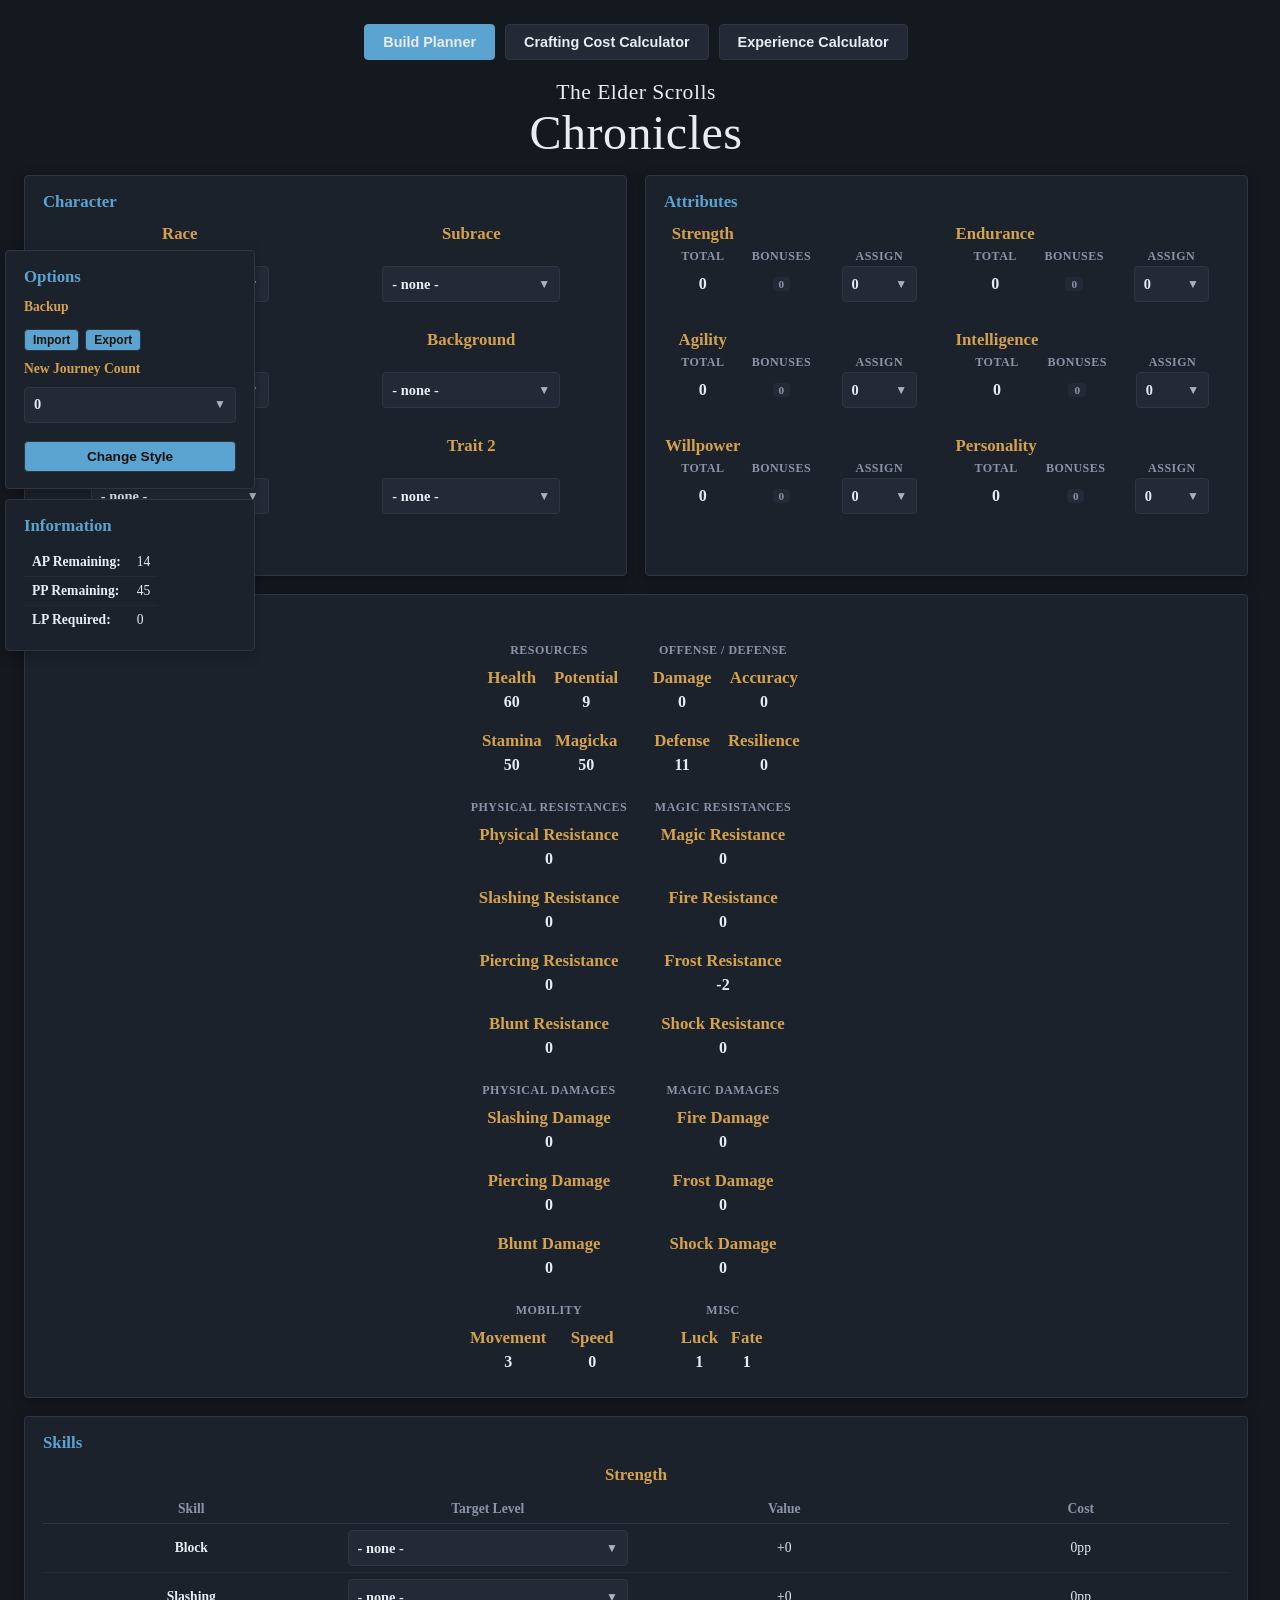
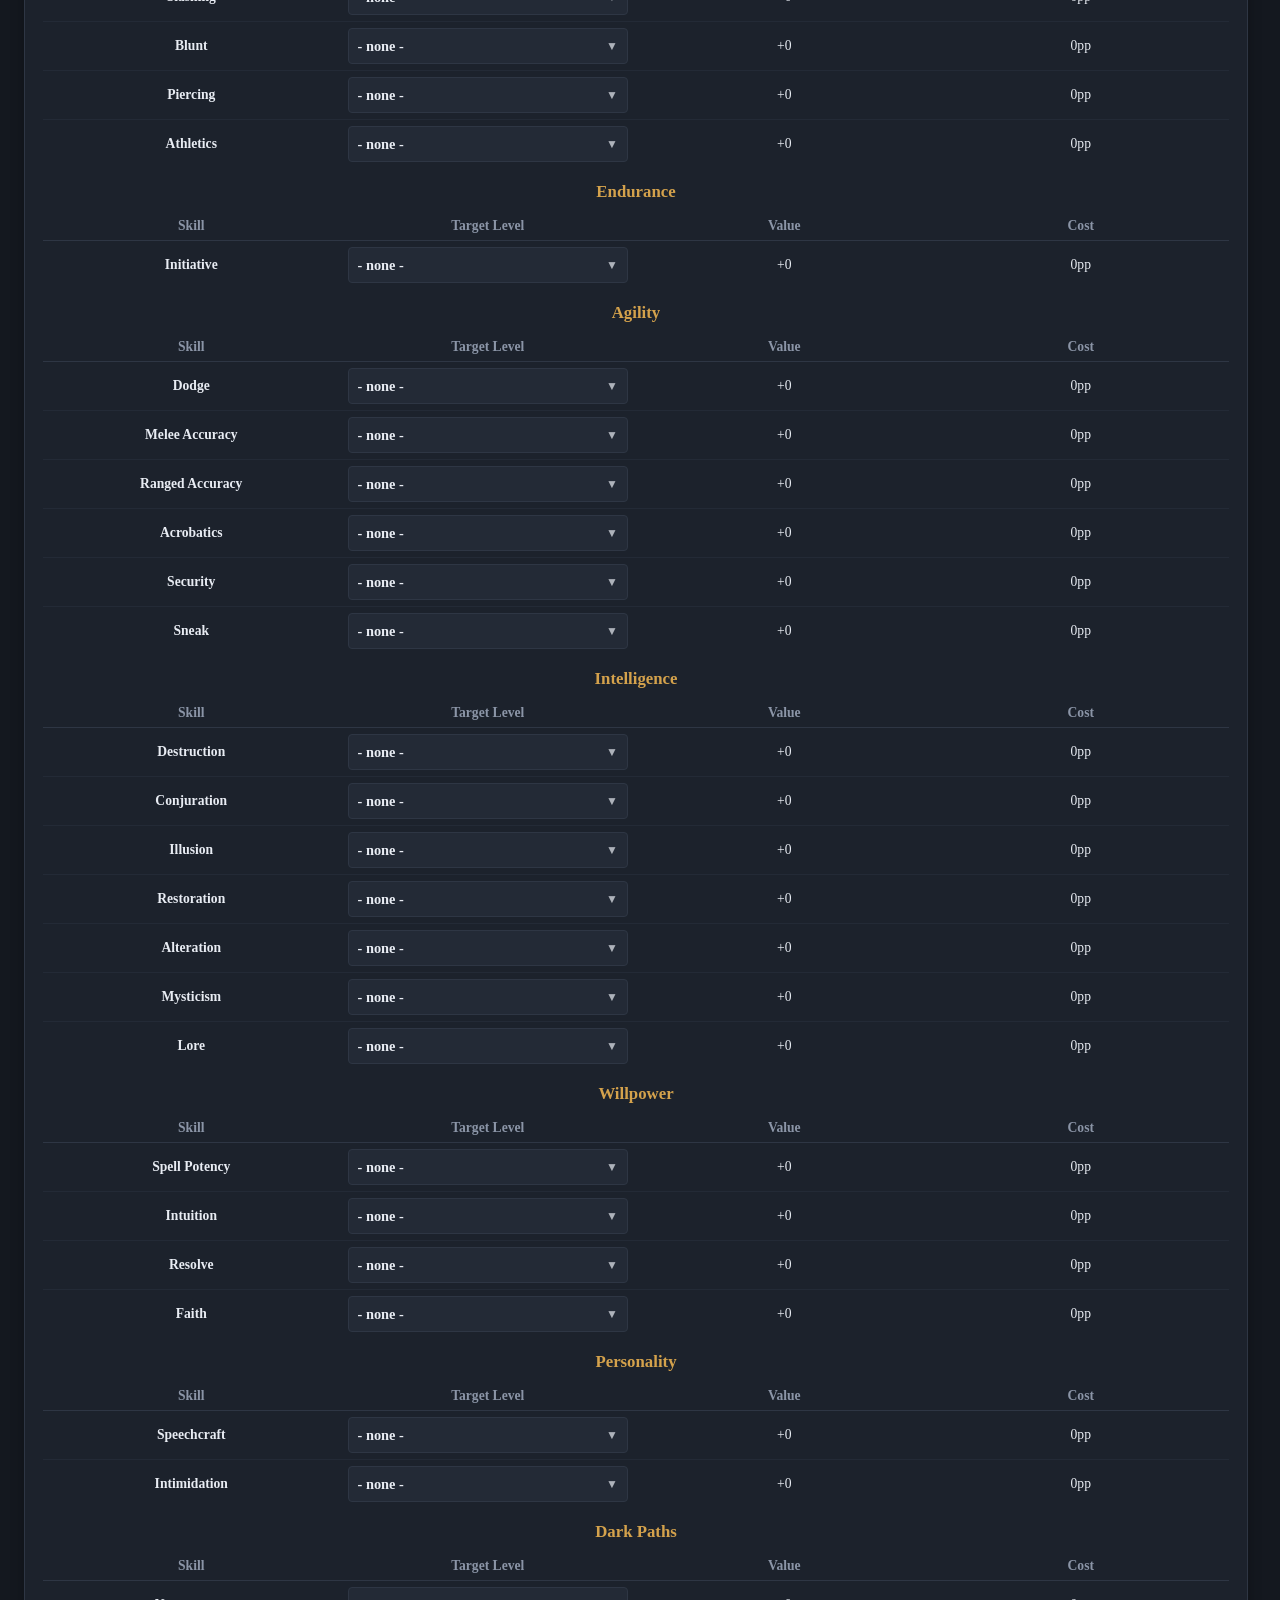
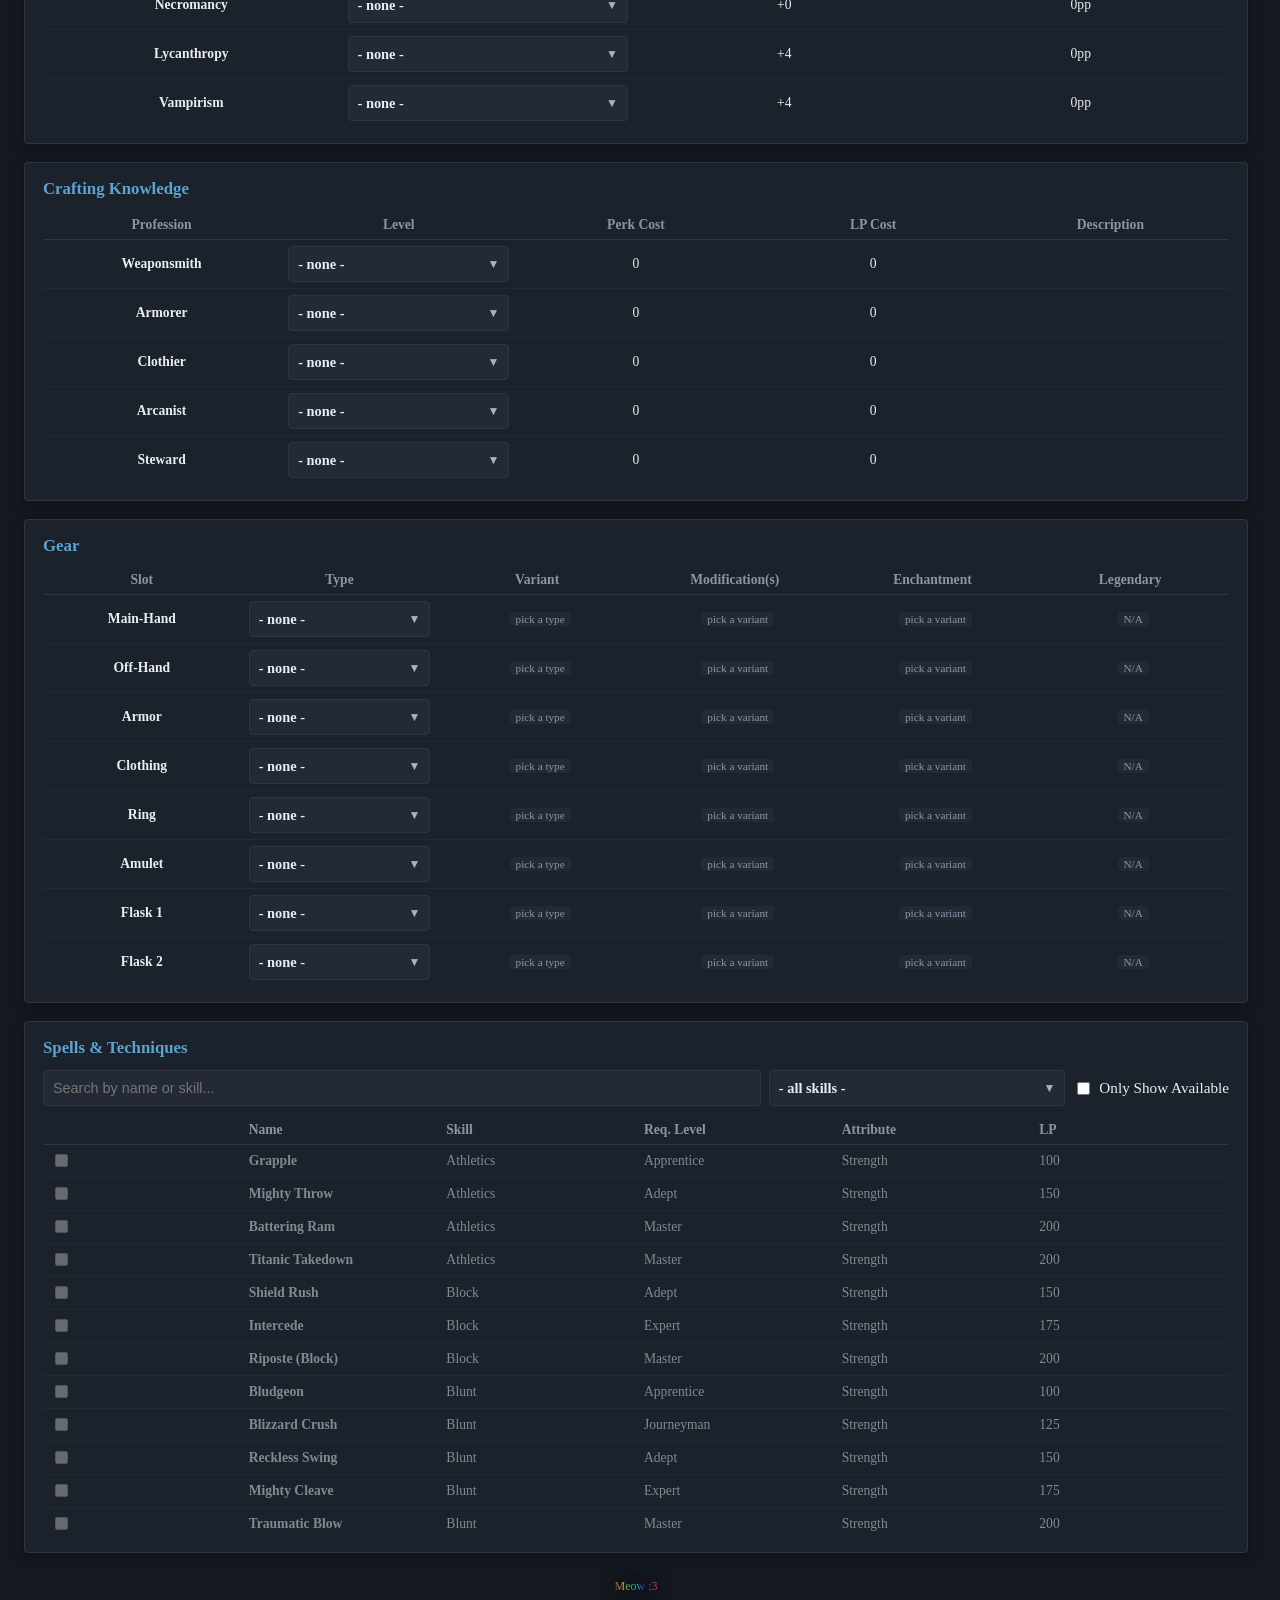
==== commit a3f87c6f: "Moved "XP Includes" to the side options" ====
--- a/chronicles.html
+++ b/chronicles.html
@@ -50,6 +50,11 @@
 							<label class="cz-include-checkbox"><input type="checkbox" id="toggleMods" checked> Modifications</label>
 							<label class="cz-include-checkbox"><input type="checkbox" id="toggleEnchant" checked> Enchantments</label>
 							<label class="cz-include-checkbox"><input type="checkbox" id="toggleLegendary" checked> Legendary Effects</label>
+						</div>
+
+						<div class="cz-include-toggles" id="sideIncludeXP">
+							<div class="field"><label class="cz-title">XP Includes</label></div>
+							<label class="cz-include-checkbox"><input type="checkbox" id="weeklyXP" checked>Weekly Bonus<span class="badge">+150 XP/week</span></label>
 						</div>
 					</span>
 
@@ -233,11 +238,6 @@
 						<div class="field faction">
 							<label class="field" for="faction">Faction (optional)</label>
 							<select id="faction"><option value="">- no faction -</option></select>
-						</div>
-
-						<div class="toggle-row">
-							<input class="weekly" type="checkbox" id="weeklyXP" checked>
-							<label for="weeklyXP">Weekly experience bonus <span class="badge">+150 XP/week</span></label>
 						</div>
 					</div>
 				</span>
--- a/chronicles.css
+++ b/chronicles.css
@@ -501,6 +501,12 @@
 body[data-active-page="page-planner"] #sideNewJourney {
 	display: block;
 }
+#sideIncludeXP {
+	display: none;
+}
+body[data-active-page="page-xp"] #sideIncludeXP {
+	display: block;
+}
 
 /* ---------- Positioning ---------- */
 .full {
@@ -1090,11 +1096,15 @@
 	margin: 6px 0 10px;
 	gap: 4px;
 }
-.cz-include-checkbox {
+label.cz-include-checkbox {
+	font-size: 0.95rem;
 	display: flex;
 	align-items: center;
 	cursor: pointer;
 	gap: 6px;
+}
+.chronicles label.cz-include-checkbox {
+	font-size: 1.05rem;
 }
 .cz-row {
 	display: flex;
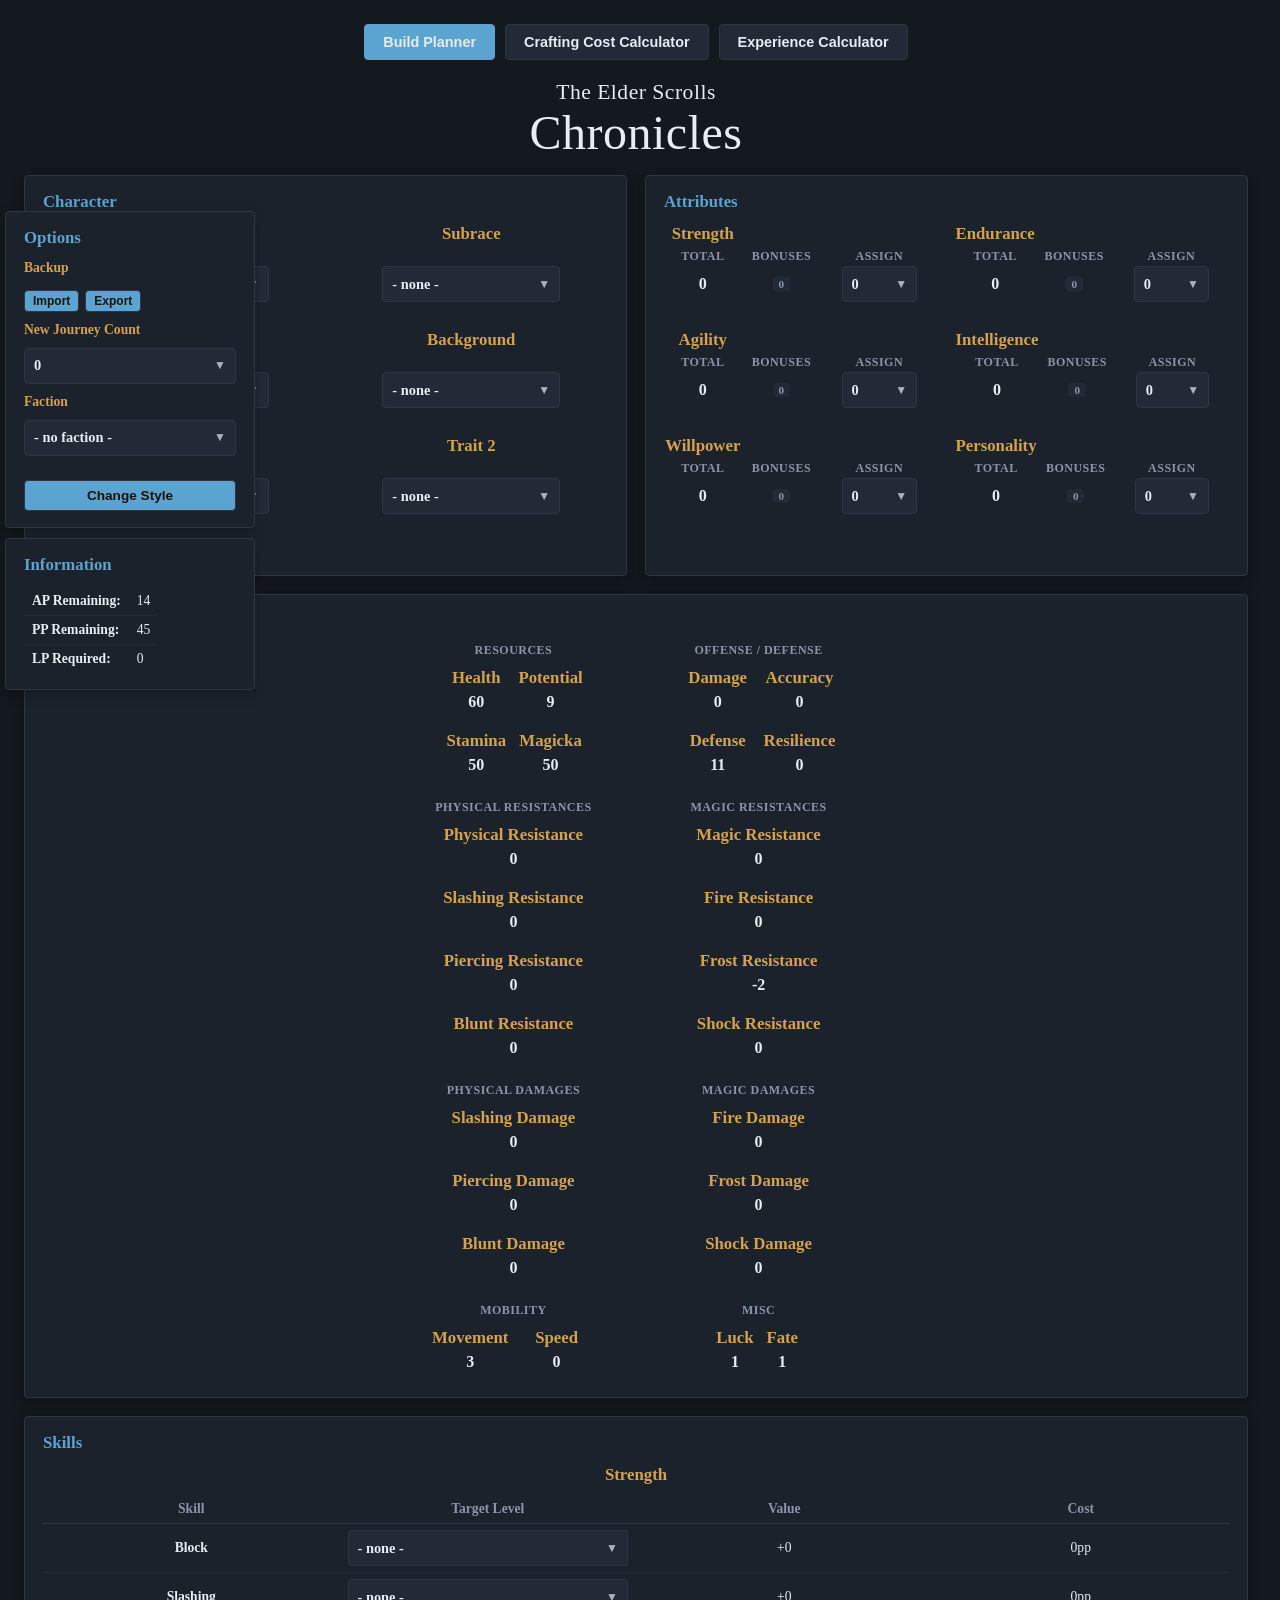
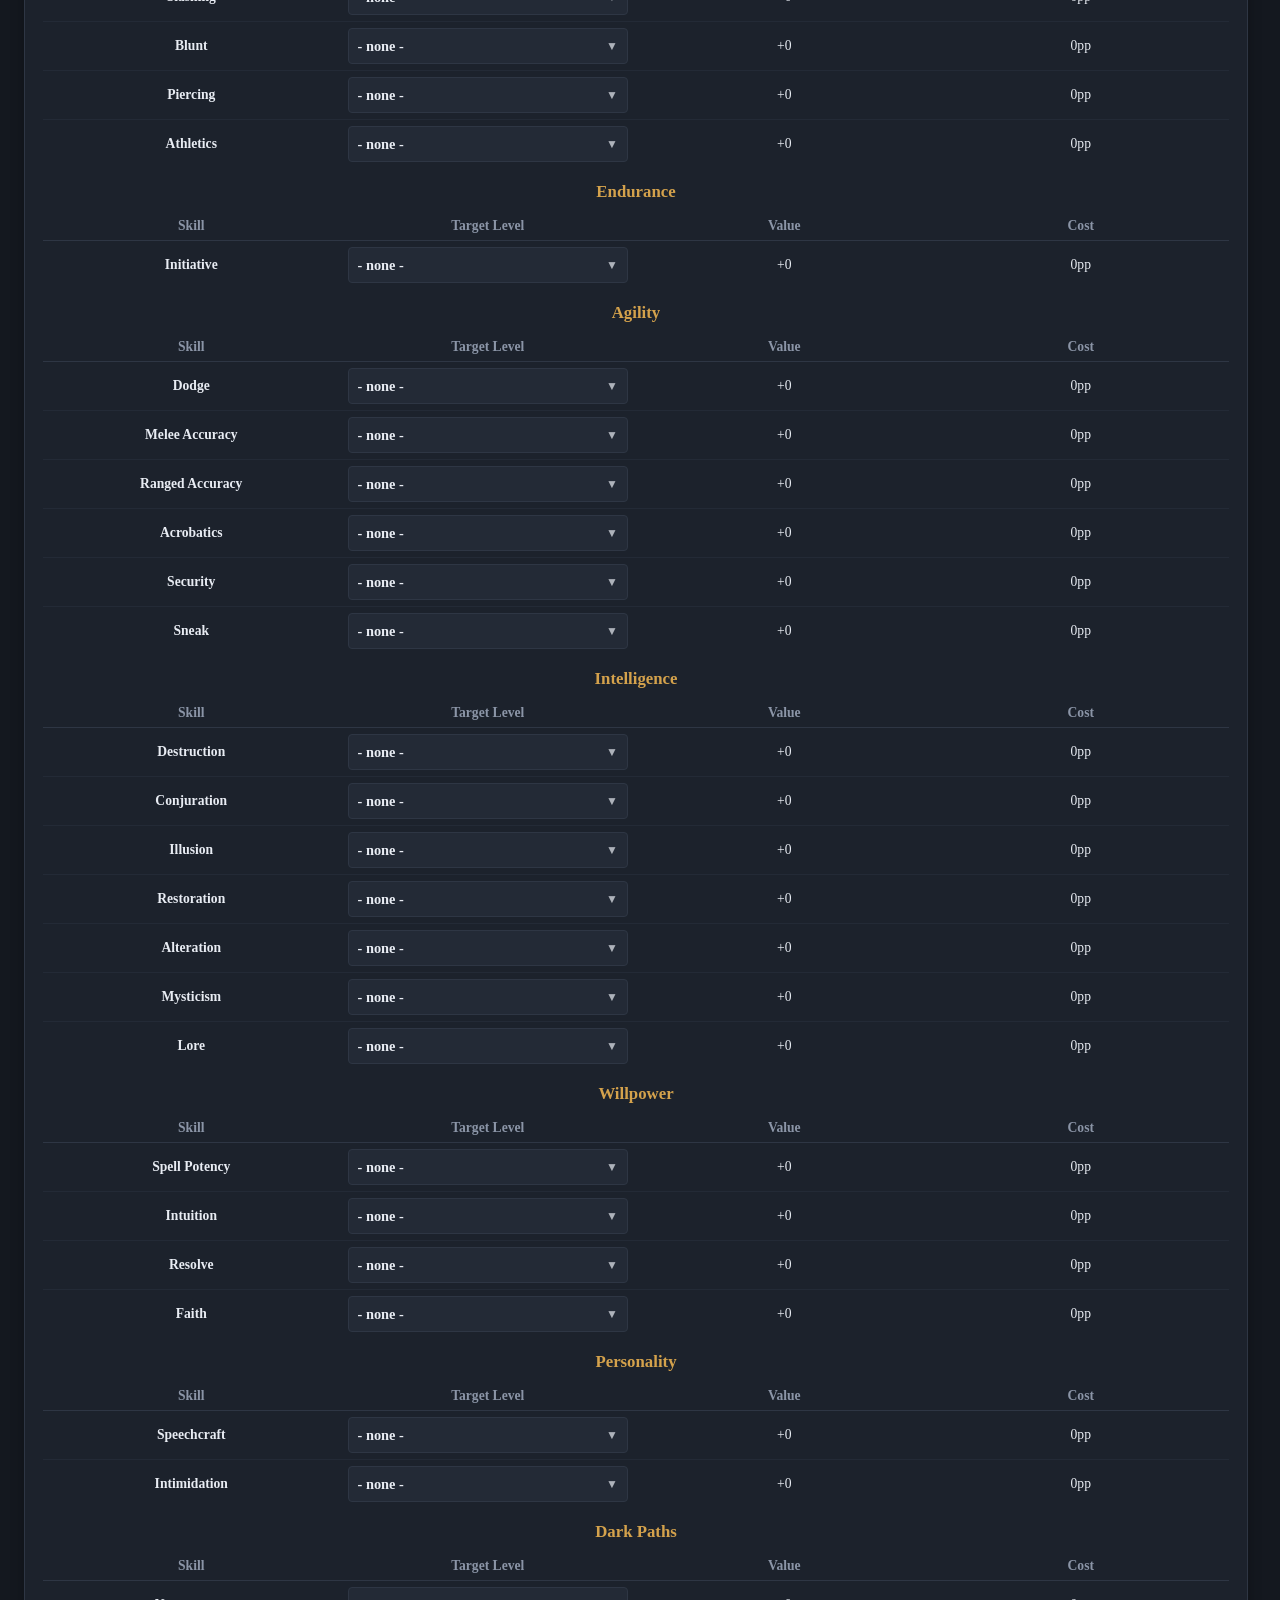
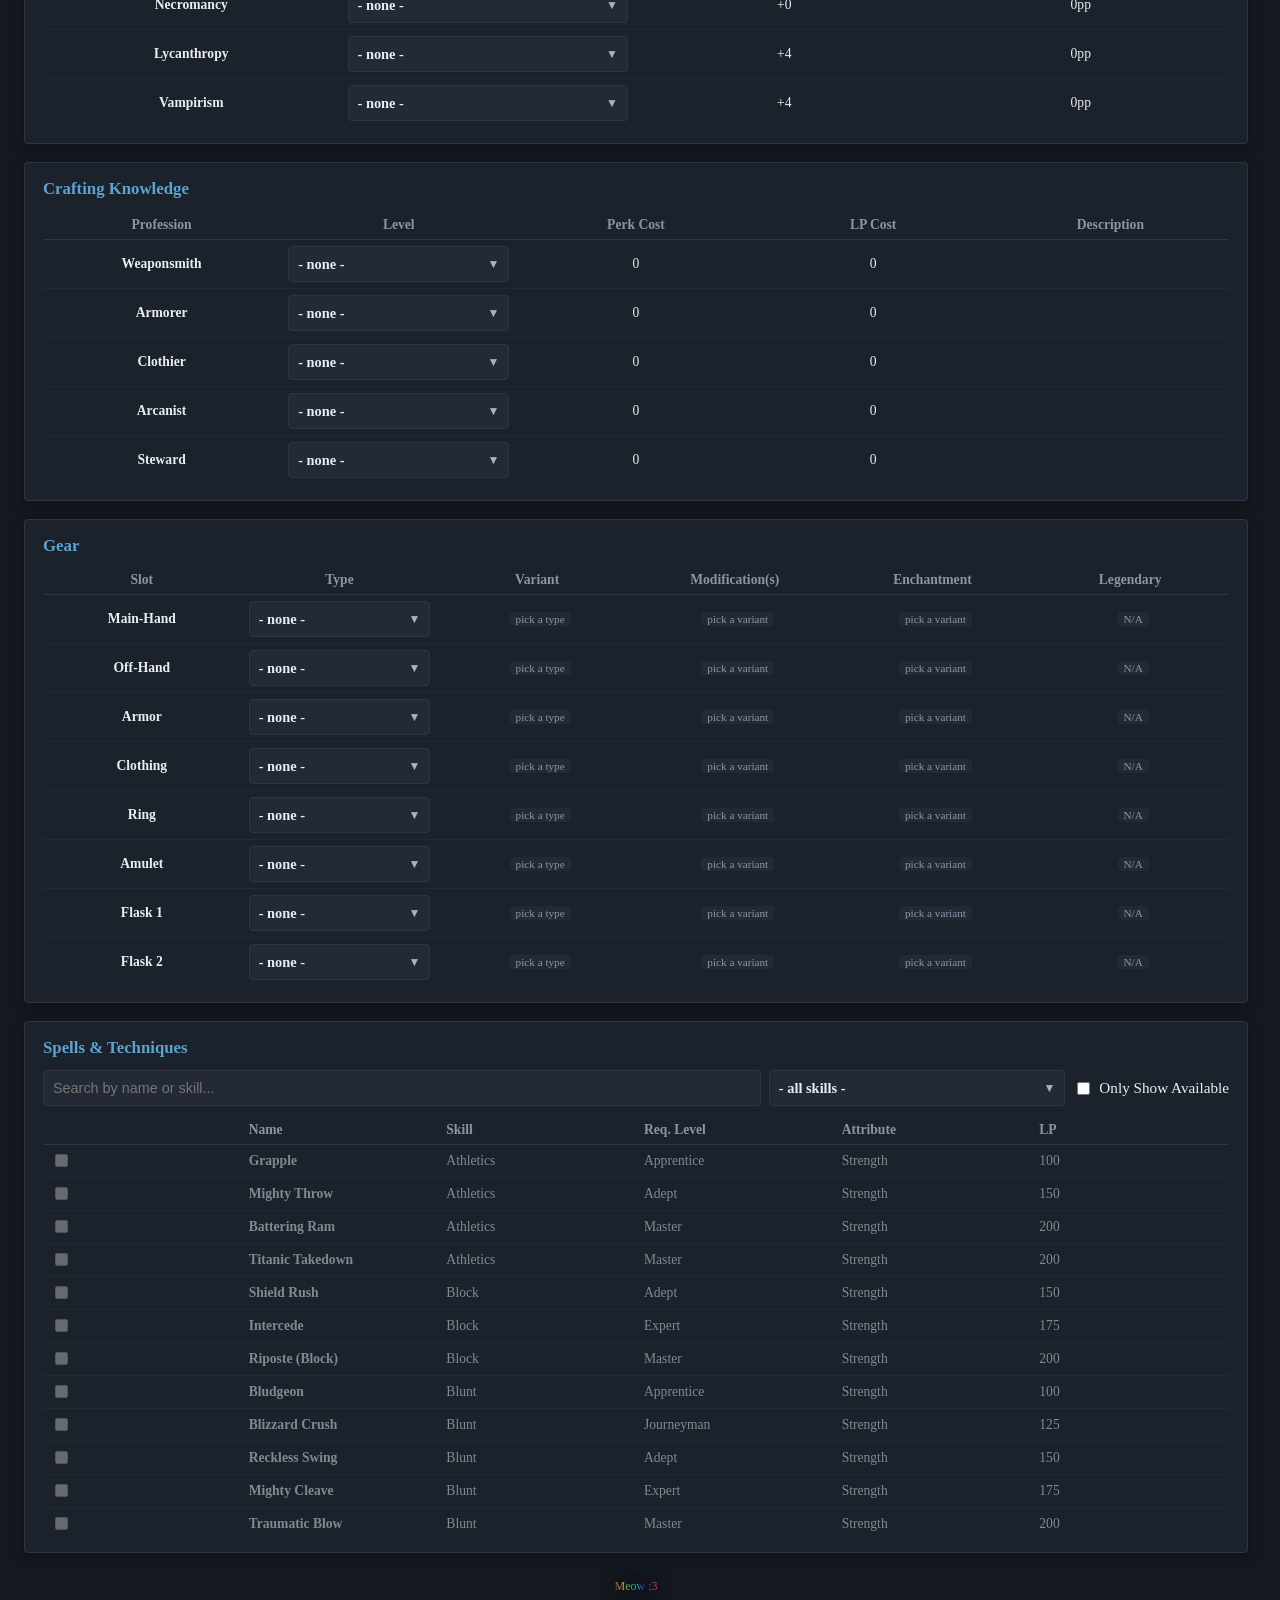
==== commit b8939abb: "Factions Update Moved faction quests to factions.quests Added faction bonuses" ====
--- a/chronicles.html
+++ b/chronicles.html
@@ -43,6 +43,12 @@
 								<option value="1">1</option>
 								<option value="2">2</option>
 							</select>
+						</div>
+
+						<div class="cz-include-toggles" id="sideFaction">
+							<div class="field"><label class="cz-title">Faction</label></div>
+							<select id="plFaction"><option value="">- no faction -</option></select>
+							<div id="plFactionBonusChoices" class="faction-bonus-choices"></div>
 						</div>
 
 						<div class="cz-include-toggles" id="sideIncludeCosts">
@@ -233,13 +239,6 @@
 					</div>
 
 					<div id="biomeWarning" class="warn-note" style="display: none"></div>
-
-					<div class="xp-grid">
-						<div class="field faction">
-							<label class="field" for="faction">Faction (optional)</label>
-							<select id="faction"><option value="">- no faction -</option></select>
-						</div>
-					</div>
 				</span>
 			</div>
 
@@ -884,35 +883,77 @@
 
 				factions: {
 					'Fighters\' Guild': {
-						'Clearing the Road':		{ xp: '50',		cooldown_days: '3' },
-						'Easy Job':					{ xp: '50',		cooldown_days: '3' },
-						'Proving Grounds':			{ xp: '100',	cooldown_days: '7' },
+						quests: {
+							'Clearing the Road':		{ xp: '50',		cooldown_days: '3' },
+							'Easy Job':					{ xp: '50',		cooldown_days: '3' },
+							'Proving Grounds':			{ xp: '100',	cooldown_days: '7' },
+						},
+						bonuses: [
+							'+5 stamina OR +5 magicka',
+							'+1 resolve'
+						]
 					},
 					'Mages\' Guild': {
-						'Mightier than the Sword':	{ xp: '50',		cooldown_days: '3' },
-						'Poultice Shortage':		{ xp: '50',		cooldown_days: '3' },
-						'Keep the Stones Singing':	{ xp: '100',	cooldown_days: '7' },
+						quests: {
+							'Mightier than the Sword':	{ xp: '50',		cooldown_days: '3' },
+							'Poultice Shortage':		{ xp: '50',		cooldown_days: '3' },
+							'Keep the Stones Singing':	{ xp: '100',	cooldown_days: '7' },
+						},
+						bonuses: [
+							'+5 stamina OR +5 magicka',
+							'+1 lore'
+						]
 					},
 					'Thieves\' Guild': {
-						'Pickpocket':				{ xp: '50',		cooldown_days: '3' },
-						'Casing the Joint':			{ xp: '50',		cooldown_days: '3' },
-						'The Art of Blending In':	{ xp: '100',	cooldown_days: '7' },
+						quests: {
+							'Pickpocket':				{ xp: '50',		cooldown_days: '3' },
+							'Casing the Joint':			{ xp: '50',		cooldown_days: '3' },
+							'The Art of Blending In':	{ xp: '100',	cooldown_days: '7' },
+						},
+						bonuses: [
+							'+5 stamina OR +5 magicka',
+							'+1 security'
+						]
 					},
 					'Imperial Legion': {
-						'Sleeping on Duty':			{ xp: '50',		cooldown_days: '3' },
-						'Patrol':					{ xp: '100',	cooldown_days: '7' },
+						quests: {
+							'Sleeping on Duty':			{ xp: '50',		cooldown_days: '3' },
+							'Patrol':					{ xp: '100',	cooldown_days: '7' },
+						},
+						bonuses: [
+							'+5 stamina OR +5 magicka',
+							'+1 athletics'
+						]
 					},
 					'Imperial Cult': {
-						'Message of the Nine':		{ xp: '50',		cooldown_days: '3' },
-						'Rumor Patrol':				{ xp: '100',	cooldown_days: '7' },
+						quests: {
+							'Message of the Nine':		{ xp: '50',		cooldown_days: '3' },
+							'Rumor Patrol':				{ xp: '100',	cooldown_days: '7' },
+						},
+						bonuses: [
+							'+5 stamina OR +5 magicka',
+							'+1 faith'
+						]
 					},
 					'City of Kvatch': {
-						'Guard the City':			{ xp: '50',		cooldown_days: '3' },
-						'Patrol the Road':			{ xp: '100',	cooldown_days: '7' },
+						quests: {
+							'Guard the City':			{ xp: '50',		cooldown_days: '3' },
+							'Patrol the Road':			{ xp: '100',	cooldown_days: '7' },
+						},
+						bonuses: [
+							'+5 stamina OR +5 magicka',
+							'+1 speechcraft'
+						]
 					},
 					'Mythic Dawn': {
-						'A Worthy Offering':		{ xp: '50',		cooldown_days: '3' },
-						'Fan the Flames':			{ xp: '100',	cooldown_days: '7' },
+						quests: {
+							'A Worthy Offering':		{ xp: '50',		cooldown_days: '3' },
+							'Fan the Flames':			{ xp: '100',	cooldown_days: '7' },
+						},
+						bonuses: [
+							'+5 stamina OR +5 magicka',
+							'+1 potential'
+						]
 					},
 				},
 
@@ -3876,14 +3917,22 @@
 					let xpState = null;
 					try { if (xpRaw) xpState = JSON.parse(xpRaw); } catch (e) {}
 
-					const hasPlannerData = plannerState && typeof plannerState === 'object' && (
-						plannerState.race || plannerState.subrace || plannerState.birthsign || plannerState.background || plannerState.trait1 || plannerState.trait2 || plannerState.newJourneyCount
-
-						|| Object.keys(plannerState.skillLevels	|| {}).length
-						|| Object.keys(plannerState.crafting	|| {}).length
-						|| Object.keys(plannerState.attrLevels	|| {}).length
-						|| Object.keys(plannerState.gear		|| {}).length
-						|| Object.keys(plannerState.knownSpells	|| {}).length
+					const hasPlannerData = plannerState && typeof plannerState === 'object' && (null
+						|| plannerState.race
+						|| plannerState.subrace
+						|| plannerState.birthsign
+						|| plannerState.background
+						|| plannerState.trait1
+						|| plannerState.trait2
+						|| plannerState.faction
+						|| plannerState.newJourneyCount
+
+						|| Object.keys(plannerState.skillLevels			|| {}).length
+						|| Object.keys(plannerState.crafting			|| {}).length
+						|| Object.keys(plannerState.attrLevels			|| {}).length
+						|| Object.keys(plannerState.gear				|| {}).length
+						|| Object.keys(plannerState.knownSpells			|| {}).length
+						|| Object.keys(plannerState.factionBonusChoices	|| {}).length
 					);
 
 					const hasXpData		= xpState && typeof xpState === 'object' && Object.keys(xpState).length > 0;
@@ -4033,8 +4082,8 @@
 						}
 
 						// Build Planner
-						const PLANNER_DICT_FIELDS	= ['skillLevels', 'crafting', 'attrLevels', 'gear', 'knownSpells'];
-						const PLANNER_SCALAR_FIELDS	= ['race', 'subrace', 'birthsign', 'background', 'trait1', 'trait2'];
+						const PLANNER_DICT_FIELDS	= ['skillLevels', 'crafting', 'attrLevels', 'gear', 'knownSpells', 'factionBonusChoices'];
+						const PLANNER_SCALAR_FIELDS	= ['race', 'subrace', 'birthsign', 'background', 'trait1', 'trait2', 'faction'];
 						const PLANNER_NUMBER_FIELDS	= ['newJourneyCount'];
 						let cleanPlanner = null;
 						if (parsed.planner && typeof parsed.planner === 'object' && !Array.isArray(parsed.planner)) {
@@ -4203,25 +4252,28 @@
 
 		<script>
 			let FACTIONS = {};
+			let onSharedFactionChange = null;
 			function buildFactions(data) {
 				FACTIONS = {};
-				Object.entries(data || {}).forEach(([key, quests]) => {
+				Object.entries(data || {}).forEach(([key, faction]) => {
 					FACTIONS[key] = {
 						display:	key,
-						quests:		[]
+						quests:		[],
+						bonuses:	[]
 					};
 
-					Object.entries(quests || {}).forEach(([questName, q]) => {
+					Object.entries(faction.quests || {}).forEach(([questName, q]) => {
 						FACTIONS[key].quests.push({
 							name:		questName,
 							xp:			parseInt(q.xp,				10)	|| 0,
 							cooldown:	parseInt(q.cooldown_days,	10)	|| 1
 						});
 					});
+
+					FACTIONS[key].bonuses = (faction.bonuses || []).slice();
 				});
 			}
 
-			// Extracted from EnemyDatabase.csv - Bosses are excluded
 			let ENEMIES = [];
 			function buildEnemies(data) {
 				ENEMIES = Object.entries(data || {}).map(([name, r]) => ({
@@ -4276,7 +4328,7 @@
 
 			function initXpCalc() {
 				const XP_STORE_KEY = 'xpCalcState_v1';
-				const XP_FIELD_IDS = ['curLevel', 'desLevel', 'curXP', 'crisis', 'energy', 'wellfed', 'encDifficulty', 'biome', 'faction'];
+				const XP_FIELD_IDS = ['curLevel', 'desLevel', 'curXP', 'crisis', 'energy', 'wellfed', 'encDifficulty', 'biome'];
 
 				function loadXpState() {
 					try {
@@ -4306,14 +4358,6 @@
 						localStorage.setItem(XP_STORE_KEY, JSON.stringify(state));
 					} catch (e) {}
 				}
-
-				const factionSel = document.getElementById('faction');
-				Object.entries(FACTIONS).forEach(([key, f]) => {
-					const opt = document.createElement('option');
-					opt.value		= key;
-					opt.textContent	= f.display;
-					factionSel.appendChild(opt);
-				});
 
 				const biomeSel = document.getElementById('biome');
 				XP.BIOMES.forEach(b => {
@@ -4335,7 +4379,7 @@
 					const wf			= parseFloat(document.getElementById('wellfed').value)				|| 95;
 					const biome			= document.getElementById('biome').value;
 					const tierName		= document.getElementById('encDifficulty').value;
-					const factionKey	= document.getElementById('faction').value;
+					const factionKey	= document.getElementById('plFaction').value;
 					const useWeekly		= document.getElementById('weeklyXP').checked;
 
 					const matching		= getMatchingEnemies(biome);
@@ -4461,10 +4505,13 @@
 					saveXpState();
 				}
 
-				['curLevel', 'desLevel', 'curXP', 'crisis', 'energy', 'wellfed', 'encDifficulty', 'biome', 'faction', 'weeklyXP'].forEach(id => {
+				['curLevel', 'desLevel', 'curXP', 'crisis', 'energy', 'wellfed', 'encDifficulty', 'biome', 'weeklyXP'].forEach(id => {
 					document.getElementById(id).addEventListener('change', calculateAndSave);
 					document.getElementById(id).addEventListener('input', calculateAndSave);
 				});
+
+				document.getElementById('plFaction').addEventListener('change', calculate);
+				onSharedFactionChange = calculate;
 
 				calculate();
 			}
@@ -4475,18 +4522,20 @@
 			function initPlanner() {
 				const STORE_KEY = 'plannerState_v1';
 				let pState = {
-					race:				'',
-					subrace:			'',
-					birthsign:			'',
-					background:			'',
-					trait1:				'',
-					trait2:				'',
-					skillLevels:		{},
-					crafting:			{},
-					attrLevels:			{},
-					baseStats:			{},
-					gear:				{},
-					knownSpells:		{}
+					race:					'',
+					subrace:				'',
+					birthsign:				'',
+					background:				'',
+					trait1:					'',
+					trait2:					'',
+					faction:				'',
+					factionBonusChoices:	{},
+					skillLevels:			{},
+					crafting:				{},
+					attrLevels:				{},
+					baseStats:				{},
+					gear:					{},
+					knownSpells:			{}
 				};
 
 				function loadState() {
@@ -4504,11 +4553,12 @@
 
 				loadState();
 
-				if (!pState.skillLevels	|| typeof pState.skillLevels	!== 'object') pState.skillLevels	= {};
-				if (!pState.crafting	|| typeof pState.crafting		!== 'object') pState.crafting		= {};
-				if (!pState.baseStats	|| typeof pState.baseStats		!== 'object') pState.baseStats		= {};
-				if (!pState.gear		|| typeof pState.gear			!== 'object') pState.gear			= {};
-				if (!pState.knownSpells	|| typeof pState.knownSpells	!== 'object') pState.knownSpells	= {};
+				if (!pState.skillLevels			|| typeof pState.skillLevels			!== 'object') pState.skillLevels			= {};
+				if (!pState.crafting			|| typeof pState.crafting				!== 'object') pState.crafting				= {};
+				if (!pState.baseStats			|| typeof pState.baseStats				!== 'object') pState.baseStats				= {};
+				if (!pState.gear				|| typeof pState.gear					!== 'object') pState.gear					= {};
+				if (!pState.knownSpells			|| typeof pState.knownSpells			!== 'object') pState.knownSpells			= {};
+				if (!pState.factionBonusChoices	|| typeof pState.factionBonusChoices	!== 'object') pState.factionBonusChoices	= {};
 
 				const el = id => document.getElementById(id);
 
@@ -4547,12 +4597,80 @@
 				fillSelect(el('plTrait1'),		TRAIT_NAMES,		noneDisplay,	n => statBonusTooltipText(TRAITS[n]));
 				fillSelect(el('plTrait2'),		TRAIT_NAMES,		noneDisplay,	n => statBonusTooltipText(TRAITS[n]));
 
+				function fillFactionSelect() {
+					const sel = el('plFaction');
+					sel.innerHTML = html`
+						<option value="">- no faction -</option>
+						${Object.entries(FACTIONS).map(([key, f]) => html`
+							<option value="${escapeHtml(key)}">${escapeHtml(f.display)}</option>
+						`).join('')}
+					`;
+				}
+
+				function renderFactionBonusChoices() {
+					const container	= el('plFactionBonusChoices');
+					const faction	= pState.faction ? FACTIONS[pState.faction] : null;
+					const bonuses	= (faction && faction.bonuses) || [];
+
+					container.innerHTML = bonuses.map((line, idx) => {
+						const opts = factionBonusOptions(line);
+						if (opts.length <= 1) {
+							return html`
+								<div class="field faction-bonus-line">
+									<span class="tag tag-bonuses">${escapeHtml(line)}</span>
+								</div>
+							`;
+						}
+
+						const chosen	= selectedFactionBonusText(idx, line);
+						const optsHtml	= opts.map(o => html`
+							<option value="${escapeHtml(o)}" ${o === chosen ? 'selected' : ''}>${escapeHtml(o)}</option>
+						`).join('');
+
+						return html`
+							<div class="field faction-bonus-line">
+								<select class="pl-faction-bonus-select small" data-idx="${idx}">${optsHtml}</select>
+							</div>
+						`;
+					}).join('');
+
+					container.querySelectorAll('.pl-faction-bonus-select').forEach(sel => {
+						sel.addEventListener('change', () => {
+							const idx = sel.dataset.idx;
+							if (!pState.factionBonusChoices[pState.faction]) pState.factionBonusChoices[pState.faction] = {};
+							pState.factionBonusChoices[pState.faction][idx] = sel.value;
+							saveState();
+							renderAll();
+						});
+					});
+				}
+
+				fillFactionSelect();
+
 				el('plRace').value				= pState.race					|| '';
 				el('plBirthsign').value			= pState.birthsign				|| '';
 				el('plBackground').value		= pState.background				|| '';
 				el('plTrait1').value			= pState.trait1					|| '';
 				el('plTrait2').value			= pState.trait2					|| '';
+				el('plFaction').value			= pState.faction				|| '';
 				el('plNewJourneyCount').value	= String(pState.newJourneyCount	|| 0);
+
+				renderFactionBonusChoices();
+
+				el('plFaction').addEventListener('change', () => {
+					pState.faction = el('plFaction').value;
+					saveState();
+					renderFactionBonusChoices();
+					renderAll();
+
+					const xpDisplay = document.getElementById('xpFactionDisplay');
+					if (xpDisplay) xpDisplay.textContent = pState.faction || '- none selected -';
+					if (typeof onSharedFactionChange === 'function') onSharedFactionChange();
+				});
+
+				const xpDisplayInit = document.getElementById('xpFactionDisplay');
+				if (xpDisplayInit) xpDisplayInit.textContent = pState.faction || '- none selected -';
+				if (typeof onSharedFactionChange === 'function') onSharedFactionChange();
 
 				el('plNewJourneyCount').addEventListener('change', () => {
 					pState.newJourneyCount = parseInt(el('plNewJourneyCount').value, 10) || 0;
@@ -4719,6 +4837,55 @@
 					;
 				}
 
+				function canonicalStatName(name) {
+					const norm = normStatKey(name);
+					for (const k in STAT.ROWS) if (normStatKey(k) === norm) return k;
+					for (const k of SKILL_NAMES) if (normStatKey(k) === norm) return k;
+					return name;
+				}
+
+				function factionBonusOptions(line) {
+					return (line || '').split(/\s+or\s+/i).map(s => s.trim()).filter(Boolean);
+				}
+
+				function selectedFactionBonusText(idx, line) {
+					const opts = factionBonusOptions(line);
+					if (opts.length <= 1) return opts[0] || '';
+				
+					const chosen = pState.factionBonusChoices[pState.faction] && pState.factionBonusChoices[pState.faction][idx];
+					return opts.includes(chosen) ? chosen : opts[0];
+				}
+
+				function factionEffectTexts() {
+					const faction = pState.faction ? FACTIONS[pState.faction] : null;
+					if (!faction || !faction.bonuses) return [];
+				
+					return faction.bonuses.map((line, idx) => selectedFactionBonusText(idx, line));
+				}
+
+				function factionEffects() {
+					const a = [];
+					factionEffectTexts().forEach(text => {
+						const re = /([+-]\s*\d+)\s+([A-Za-z][A-Za-z ]*?)(?=,|\(|\/|;|$)/g;
+						let match;
+						while ((match = re.exec(text)) !== null) {
+							const value		= parseInt(match[1].replace(/\s+/g, ''), 10);
+							const name		= canonicalStatName(match[2].trim());
+							const targets	= STAT.ALIASES[name] || [name];
+							targets.forEach(t => a.push({ name: t, value }));
+						}
+					});
+
+					return a;
+				}
+
+				function factionStat(stat) {
+					return factionEffects()
+						.filter(a => a.name === stat)
+						.reduce((sum, a) => sum + a.value, 0)
+					;
+				}
+
 				function skillFinalLevelIdx(skill) {
 					const bgIdx = levelIndex(backgroundLevelFor(skill));
 					const chosenIdx = levelIndex(pState.skillLevels[skill] || noneDisplay);
@@ -4732,6 +4899,7 @@
 						+ subraceStat(attr)
 						+ birthsignStat(attr)
 						+ traitsStat(attr)
+						+ factionStat(attr)
 					;
 				}
 
@@ -4754,6 +4922,7 @@
 						+ birthsignStat(skill)
 						+ traitsStat(skill)
 						+ gearStat(skill)
+						+ factionStat(skill)
 						+ newJourneyStat(skill)
 					;
 				}
@@ -4924,7 +5093,15 @@
 				function bonusFor(keys) {
 					let total = 0;
 					keys.forEach(k => {
-						total += raceStat(k) + subraceStat(k) + birthsignStat(k) + traitsStat(k) + gearStat(k) + newJourneyStat(k);
+						total += 0
+							+ raceStat(k)
+							+ subraceStat(k)
+							+ birthsignStat(k)
+							+ traitsStat(k)
+							+ gearStat(k)
+							+ factionStat(k)
+							+ newJourneyStat(k)
+						;
 					});
 
 					return total;
@@ -5481,6 +5658,7 @@
 				}
 
 				const isLocked = !!selectEl.disabled;
+				const isSmall = selectEl.classList.contains('small');
 
 				const wrap = document.createElement('div');
 				wrap.className = 'csel-wrap' + (isLocked ? ' is-disabled' : '');
@@ -5489,7 +5667,7 @@
 
 				const btn = document.createElement(isLocked ? 'div' : 'button');
 				if (!isLocked) btn.type = 'button';
-				btn.className = 'csel-btn' + (isLocked ? ' csel-dummy' : '');
+				btn.className = 'csel-btn' + (isLocked ? ' csel-dummy' : '') + (isSmall ? ' csel-btn-small' : '');
 
 				const label = document.createElement('span');
 				label.className = 'csel-label';
@@ -5516,7 +5694,7 @@
 					label.textContent = opt ? opt.textContent : '';
 					btn.title = opt ? (opt.title || '') : '';
 
-					btn.className = 'csel-btn' + (isLocked ? ' csel-dummy' : '');
+					btn.className = 'csel-btn' + (isLocked ? ' csel-dummy' : '') + (isSmall ? ' csel-btn-small' : '');
 					const tierClass = opt ? tierClassOf(opt) : null;
 					if (tierClass) btn.classList.add(tierClass);
 				}
--- a/chronicles.css
+++ b/chronicles.css
@@ -355,7 +355,7 @@
 #plStatsGrid {
 	display: grid;
 	justify-items: center;
-	width: 28%;
+	width: 40%;
 	gap: 16px;
 }
 .stat-group {
@@ -506,6 +506,26 @@
 }
 body[data-active-page="page-xp"] #sideIncludeXP {
 	display: block;
+}
+#sideFaction {
+	display: none;
+}
+body[data-active-page="page-planner"] #sideFaction,
+body[data-active-page="page-xp"] #sideFaction {
+	display: block;
+}
+.faction-bonus-choices {
+	display: flex;
+	flex-direction: column;
+	justify-self: center;
+	height: fit-content;
+	margin-top: 6px;
+}
+div.faction-bonus-line {
+	padding: 0;
+}
+.faction-bonus-choices .faction-bonus-line .tag {
+	margin: 0;
 }
 
 /* ---------- Positioning ---------- */
@@ -646,6 +666,47 @@
 	font-family: var(--font-button-chro);
 	font-size: 0.95rem;
 	color: var(--text-chro);
+}
+
+.tag {
+	display: inline-block;
+	font-size: .7rem;
+	padding: 1px 6px;
+	border-radius: 4px;
+	background: var(--panel2);
+	color: var(--muted);
+	margin-left: 6px;
+}
+.chronicles .tag {
+	font-family: var(--font-text-chro);
+	font-size: 0.8rem;
+	font-weight: normal;
+	background: var(--panel2-chro);
+	color: var(--muted-chro);
+}
+
+.csel-btn.csel-btn-small {
+	padding: 1px 6px;
+	height: 14px;
+	gap: 4px;
+}
+.csel-btn.csel-btn-small .csel-label {
+	font-size: 0.7rem;
+	color: var(--muted);
+}
+.chronicles .csel-btn.csel-btn-small .csel-label {
+	font-family: var(--font-text-chro);
+	font-size: 0.8rem;
+	font-weight: normal;
+	color: var(--muted-chro);
+}
+.csel-btn.csel-btn-small .csel-arrow {
+	font-size: 0.5rem;
+	color: var(--muted);
+}
+.chronicles .csel-btn.csel-btn-small .csel-arrow {
+	font-size: 0.55rem;
+	color: var(--muted-chro);
 }
 .csel-btn.fake {
 	cursor: initial;
@@ -1112,11 +1173,11 @@
 	font-size: .82rem;
 	gap: 8px;
 }
-.cz-row label {
+label.cz-row {
 	color: var(--muted);
 	min-width: 90px;
 }
-.chronicles .cz-row label {
+.chronicles label.cz-row {
 	color: var(--muted-chro);
 }
 .cz-row select {
@@ -1296,7 +1357,7 @@
 	color: var(--accent2-chro);
 }
 
-.xp-total {
+td.xp-total {
 	font-style: italic;
 	color: var(--muted-chro);
 }
